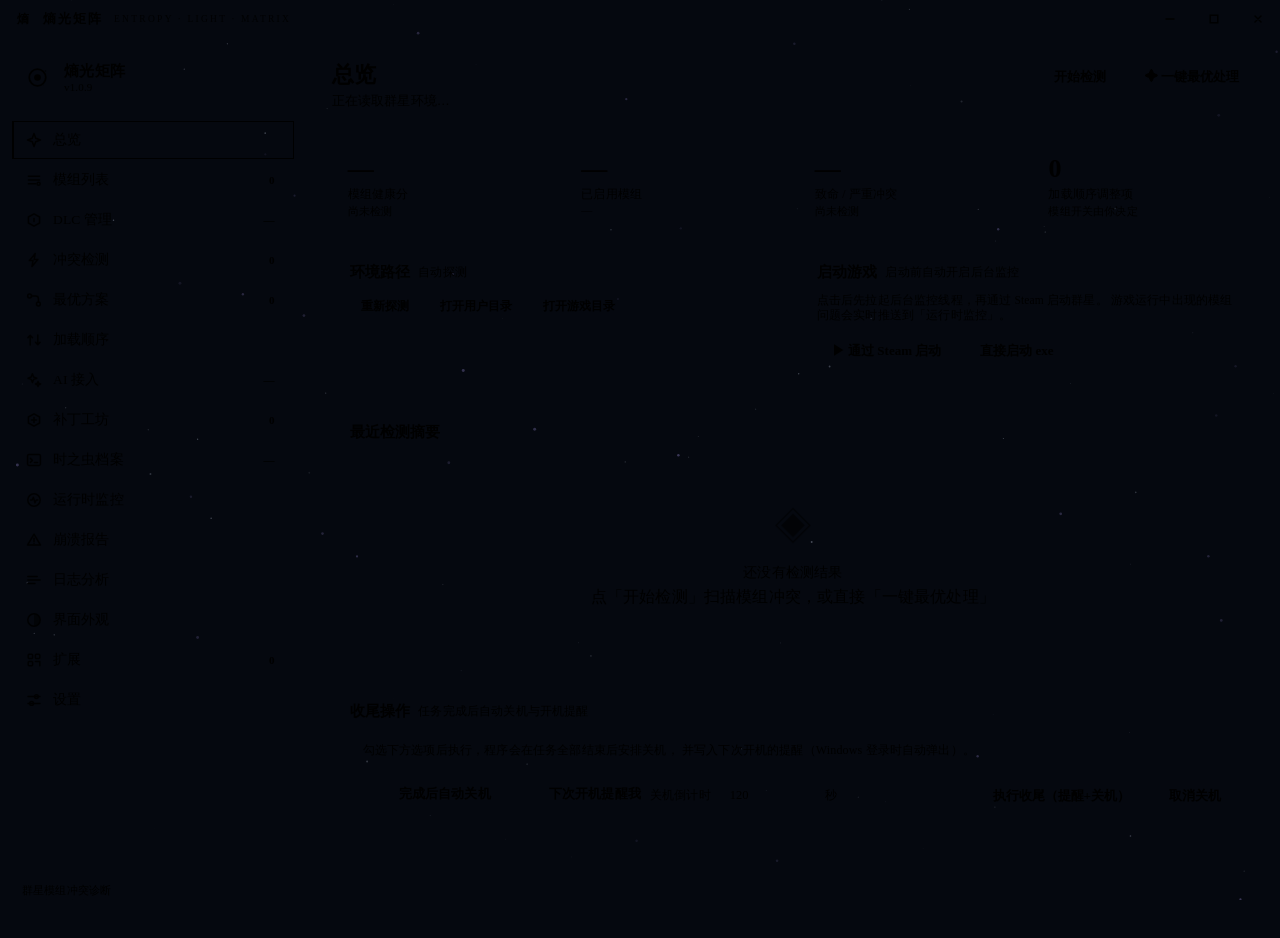
==== smd/web/index.html @ 545e4019 "chore: 加前端静态检查器（tools/web_lint.py）+ 修掉两个重复 id ## 检查器保留三项，都是能给出确定结论的  ① 前端 api('x') 调的方法，webui.py 里必须" ====
<!DOCTYPE html>
<html lang="zh-CN">
<head>
<meta charset="utf-8">
<meta name="viewport" content="width=device-width,initial-scale=1">
<!-- color-scheme 由主题令牌决定（见 applyTheme）：
     它让浏览器把自己绘制的部件（右键菜单、滚动条、选择框的系统部件）
     也用对应明暗渲染。写死 dark 会让浅色主题变成深色滚动条。 -->
<title data-i18n="g.x0001">熵光矩阵</title>
<link rel="stylesheet" href="theme.css">
<script src="i18n.js"></script>
</head>
<body>
<canvas id="stars"></canvas>
<div id="tex"></div>

<!-- 自绘标题栏：窗口本身是无边框的（见 smd/ui.py），
     原生标题栏是系统配色，在深色主题下就是一条白框。
     这里用 pywebview-drag-region 标记可拖拽区域。 -->
<header class="tbar pywebview-drag-region" id="tbar">
  <span class="tbScan"></span>
  <span class="tbEdge"></span>
  <span class="tbMark">熵</span>
  <span class="tbName" data-i18n="app.name">熵光矩阵</span>
  <span class="tbCode">ENTROPY · LIGHT · MATRIX</span>
  <span class="tbFlex"></span>
  <span class="tbCtl">
    <button class="tbBtn" onclick="env.minimizeWindow()" title="最小化"
      aria-label="最小化"><svg viewBox="0 0 12 12" aria-hidden="true">
      <path d="M2 6h8"/></svg></button>
    <button class="tbBtn" onclick="env.toggleMaximizeWindow()" title="最大化 / 还原"
      aria-label="最大化或还原"><svg viewBox="0 0 12 12" aria-hidden="true">
      <rect x="2.2" y="2.2" width="7.6" height="7.6"/></svg></button>
    <button class="tbBtn close" onclick="env.closeWindow()" title="关闭"
      aria-label="关闭"><svg viewBox="0 0 12 12" aria-hidden="true">
      <path d="M3 3l6 6M9 3l-6 6"/></svg></button>
  </span>
</header>

<div class="app">
  <!-- 侧栏 -->
  <aside class="side">
    <div class="brand">
      <div class="logo" aria-hidden="true">
        <!-- 与程序图标同源的品牌标记：渐变环 + 青色核心 + 星点，
             用 SVG 画而不是贴图，这样能跟着主题令牌换色 -->
        <svg viewBox="0 0 32 32">
          <defs>
            <linearGradient id="lgRing" x1="0" y1="0" x2="1" y2="1">
              <stop offset="0" stop-color="var(--t-acc)"/>
              <stop offset="1" stop-color="var(--t-acc2)"/>
            </linearGradient>
          </defs>
          <circle cx="16" cy="16" r="11.5" fill="none"
            stroke="url(#lgRing)" stroke-width="2.4" opacity=".95"/>
          <circle cx="16" cy="16" r="4.6" fill="var(--t-acc2)"/>
          <circle cx="16" cy="16" r="1.9" fill="var(--t-bg)"/>
          <circle cx="27" cy="7" r="1" fill="var(--t-fg)" opacity=".75"/>
          <circle cx="5.5" cy="21" r=".8" fill="var(--t-fg)" opacity=".55"/>
          <circle cx="24" cy="26.5" r=".7" fill="var(--t-fg)" opacity=".5"/>
        </svg>
      </div>
      <div>
        <div class="t" data-i18n="app.name">熵光矩阵</div>
        <div class="v" id="verText">v1.0.9</div>
      </div>
    </div>
    <nav>
      <div class="nav on" data-p="dash"><span class="ico" data-icon="dash"></span><span data-i18n="nav.dash">总览</span></div>
      <div class="nav" data-p="mods"><span class="ico" data-icon="mods"></span><span data-i18n="nav.mods">模组列表</span><span class="cnt" id="cMods">0</span></div>
      <div class="nav" data-p="dlc"><span class="ico" data-icon="dlc"></span><span data-i18n="nav.dlc">DLC 管理</span><span class="cnt" id="cDlc">—</span></div>
      <div class="nav" data-p="conflict"><span class="ico" data-icon="conflict"></span><span data-i18n="nav.conflict">冲突检测</span><span class="cnt" id="cFnd">0</span></div>
      <div class="nav" data-p="solution"><span class="ico" data-icon="solution"></span><span data-i18n="nav.solution">最优方案</span><span class="cnt" id="cSol">0</span></div>
      <div class="nav" data-p="order"><span class="ico" data-icon="order"></span><span data-i18n="nav.order">加载顺序</span></div>
      <div class="nav" data-p="ai"><span class="ico" data-icon="ai"></span><span data-i18n="nav.ai">AI 接入</span><span class="cnt" id="cAi">—</span></div>
      <div class="nav" data-p="patch"><span class="ico" data-icon="patch"></span><span data-i18n="nav.patch">补丁工坊</span><span class="cnt" id="cPatch">0</span></div>
      <div class="nav" data-p="console"><span class="ico" data-icon="console"></span><span data-i18n="nav.console">时之虫档案</span><span class="cnt" id="cConsole">—</span></div>
      <div class="nav" data-p="monitor"><span class="ico" data-icon="monitor"></span><span data-i18n="nav.monitor">运行时监控</span></div>
      <div class="nav" data-p="crash"><span class="ico" data-icon="crash"></span><span data-i18n="nav.crash">崩溃报告</span></div>
      <div class="nav" data-p="logs"><span class="ico" data-icon="logs"></span><span data-i18n="nav.logs">日志分析</span></div>
      <div class="nav" data-p="appearance"><span class="ico" data-icon="appearance"></span><span data-i18n="nav.appearance">界面外观</span></div>
      <div class="nav" data-p="ext"><span class="ico" data-icon="ext"></span><span data-i18n="nav.ext">扩展</span><span class="cnt" id="cExt">—</span></div>
      <div class="nav" data-p="settings"><span class="ico" data-icon="settings"></span><span data-i18n="nav.settings">设置</span></div>
    </nav>
    <div style="font-size:10.5px;color:var(--dim2);padding:8px 10px;line-height:1.5"><span data-i18n="app.tagline">群星模组冲突诊断</span><br>与智能排序启动器
    </div>
  </aside>

  <!-- 主区 -->
  <main class="main" id="main">

    <!-- ============ 总览 ============ -->
    <section class="page on" id="p-dash">
      <div class="hd">
        <div><h1><span data-i18n="nav.dash">总览</span></h1><p id="dashSub">正在读取群星环境…</p></div>
        <div class="sp"></div>
        <div class="row">
          <button class="btn" onclick="env.scan()" data-i18n="dash.x0002">开始检测</button>
          <button class="btn pri" onclick="env.oneClick()" data-i18n="dash.x0003">✦ 一键最优处理</button>
        </div>
      </div>

      <div id="pathWarn"></div>

      <div class="grid g4" style="margin-bottom:14px">
        <div class="stat" id="sHealth"><div class="v" id="vHealth">—</div>
          <div class="k" data-i18n="dash.x0004">模组健康分</div><div class="d" id="dHealth">尚未检测</div></div>
        <div class="stat blue"><div class="v" id="vMods">—</div>
          <div class="k" data-i18n="dash.x0006">已启用模组</div><div class="d" id="dMods">—</div></div>
        <div class="stat bad"><div class="v" id="vCrit">—</div>
          <div class="k" data-i18n="dash.x0007">致命 / 严重冲突</div><div class="d" id="dCrit">尚未检测</div></div>
        <div class="stat ok"><div class="v" id="vFix">0</div>
          <div class="k" data-i18n="dash.x0008">加载顺序调整项</div>
          <div class="d" data-i18n="dash.x0009">模组开关由你决定</div></div>
      </div>

      <div class="grid g2">
        <div class="card">
          <h3><span data-i18n="dash.x0010">环境路径</span> <span class="sub" data-i18n="dash.x0011">自动探测</span></h3>
          <div id="pathList"></div>
          <div class="row" style="margin-top:11px">
            <button class="btn sm" onclick="env.autodetect()" data-i18n="dash.x0012">重新探测</button>
            <button class="btn sm" onclick="env.openPath(S.paths.user_dir)" data-i18n="dash.x0013">打开用户目录</button>
            <button class="btn sm" onclick="env.openPath(S.paths.game_dir)" data-i18n="dash.x0014">打开游戏目录</button>
          </div>
        </div>

        <div class="card">
          <h3><span data-i18n="dash.x0015">启动游戏</span> <span class="sub" data-i18n="dash.x0016">启动前自动开启后台监控</span></h3>
          <p class="sm mut" style="margin-bottom:11px" data-i18n="dash.x0017">
            点击后先拉起后台监控线程，再通过 Steam 启动群星。
            游戏运行中出现的模组问题会实时推送到「运行时监控」。
          </p>
          <div class="row">
            <button class="btn pri" onclick="env.launch(true)" data-i18n="dash.x0018">▶ 通过 Steam 启动</button>
            <button class="btn" onclick="env.launch(false)" data-i18n="dash.x0019">直接启动 exe</button>
          </div>
          <div id="launchMsg" class="sm mut" style="margin-top:9px"></div>
        </div>
      </div>

      <div class="card">
        <h3 data-i18n="dash.x0020">最近检测摘要</h3>
        <div id="dashSummary"><div class="empty"><div class="i">◈</div>
          <div class="t" data-i18n="dash.x0021">还没有检测结果</div>
          <div data-i18n="dash.x0022">点「开始检测」扫描模组冲突，或直接「一键最优处理」</div></div></div>
      </div>

      <div class="card">
        <h3><span data-i18n="dash.x0023">收尾操作</span> <span class="sub" data-i18n="dash.x0024">任务完成后自动关机与开机提醒</span></h3>
        <div class="hint" id="finishHint" data-i18n="dash.x0025">
          勾选下方选项后执行，程序会在任务全部结束后安排关机，
          并写入下次开机的提醒（Windows 登录时自动弹出）。
        </div>
        <div class="row">
          <label class="opt" style="border:none;padding:0;gap:9px">
            <span class="sw"><input type="checkbox" id="finShut"
              onchange="env.saveSetting('shutdown_enabled',this.checked)"><i></i></span>
            <span class="lb" style="flex:0 0 auto"><b data-i18n="dash.x0026">完成后自动关机</b></span>
          </label>
          <label class="opt" style="border:none;padding:0;gap:9px">
            <span class="sw"><input type="checkbox" id="finRem"
              onchange="env.saveSetting('boot_reminder_enabled',this.checked)"><i></i></span>
            <span class="lb" style="flex:0 0 auto"><b data-i18n="dash.x0027">下次开机提醒我</b></span>
          </label>
          <span class="sm mut" data-i18n="dash.x0028">关机倒计时</span>
          <input type="number" id="finDelay" min="30" max="3600" value="120"
            onchange="env.saveSetting('shutdown_delay_seconds',+this.value)"> 
          <span class="sm mut">秒</span>
          <div class="sp" style="flex:1"></div>
          <button class="btn ok" onclick="env.finish()" data-i18n="dash.x0029">执行收尾（提醒+关机）</button>
          <button class="btn danger" onclick="env.cancelShutdown()" data-i18n="dash.x0030">取消关机</button>
        </div>
      </div>
    </section>

    <!-- ============ 模组列表 ============ -->
    <section class="page" id="p-mods">
      <div class="hd">
        <div><h1><span data-i18n="mods.title">模组列表</span></h1><p id="modsSub">—</p></div>
        <div class="sp"></div>
        <div class="row">
          <select id="playsetSel" onchange="env.switchPlayset(this.value)"
            style="max-width:220px" title="要分析的播放集"></select>
          <button class="btn sm" onclick="renamePlayset()">
            <span data-i18n="mods.renamePlayset">重命名</span></button>
          <input type="text" id="modSearch" placeholder="搜索模组名 / 标签…"
            style="width:210px" oninput="renderMods()">
          <select id="modFilter" onchange="renderMods()">
            <option value="all" data-i18n="mods.filter.all">全部</option>
            <option value="enabled" data-i18n="mods.filter.enabled">已启用</option>
            <option value="disabled" data-i18n="mods.filter.disabled">未启用</option>
            <option value="problem" data-i18n="mods.filter.problem">有问题</option>
            <option value="translation" data-i18n="mods.filter.translation">汉化</option>
            <option value="heavy" data-i18n="mods.filter.heavy">大型模组</option>
            <option value="checksum_risk" data-i18n="checksum.risk">可能影响校验</option>
            <option value="checksum_clear" data-i18n="checksum.clear">未命中校验规则</option>
            <option value="checksum_unknown" data-i18n="checksum.unknown">尚不能判断</option>
          </select>
          <button class="btn sm" onclick="env.loadMods()"><span data-i18n="mods.refresh">刷新清单</span></button>
        </div>
      </div>

      <!-- 播放集说明：放在标题下面、列表上面。
           它解释"当前在分析哪一套"，属于上下文，不该抢在标题前面。 -->
      <div id="playsetBar" class="hint" style="margin:10px 0 0"></div>

      <!-- 未写入改动的操作条 -->
      <div id="switchBar"></div>

      <div class="card">
        <h3 data-i18n="checksum.title">联机校验排查</h3>
        <p class="mut" data-i18n="checksum.intro">按本机游戏的校验规则检查实际文件，定位藏在美化、音乐或汉化 MOD 中的游戏逻辑改动。</p>
        <div class="row">
          <button id="checksumScan" class="btn sm pri" onclick="env.scanChecksum()" data-i18n="checksum.scan">排查校验影响</button>
          <button id="checksumStage" class="btn sm" disabled onclick="env.stageChecksum()" data-i18n="checksum.stage">暂存关闭已启用的嫌疑 MOD</button>
        </div>
        <div id="checksumSummary" class="sm mut" style="margin-top:10px" data-i18n="checksum.idle">尚未排查。只读取文件；排查本身不会更改模组开关。</div>
        <div class="hint" style="margin-top:10px" data-i18n="checksum.limit">这是文件范围排查，不计算游戏最终校验码。“未命中”不保证能联机；双方还需核对游戏版本、MOD 版本与加载顺序。工坊更新后请重新排查。</div>
      </div>

      <div class="card">
        <h3><span data-i18n="mods.bulk">批量操作</span><span class="sub"><span data-i18n="mods.bulk.sub">先暂存，确认后再写入</span></span></h3>
        <div class="row">
          <button class="btn sm" onclick="env.switchBulk('enable_all')"><span data-i18n="mods.enableAll">全部启用</span></button>
          <button class="btn sm" onclick="env.switchBulk('disable_all')"><span data-i18n="mods.disableAll">全部关闭</span></button>
          <button class="btn sm" onclick="env.switchBulk('invert')"><span data-i18n="mods.invert">反选</span></button>
          <button class="btn sm" onclick="env.switchFiltered(true)"><span data-i18n="mods.enableFiltered">只启用筛选结果</span></button>
          <button class="btn sm" onclick="env.switchFiltered(false)"><span data-i18n="mods.disableFiltered">只关闭筛选结果</span></button>
          <button class="btn sm" onclick="env.showUnusable()"><span data-i18n="mods.showUnusable">只看不可用的</span></button>
          <span class="sp" style="flex:1"></span>
          <button class="btn sm" onclick="env.switchBulk('reset')"><span data-i18n="mods.discardAll">放弃全部改动</span></button>
        </div>
        <div class="hint" style="margin-top:10px">
          <b data-i18n="mods.x0001">这里的开关只改「加载哪些模组」，不改加载顺序。</b>
          顺序请到「加载顺序」页调。写入前会自动备份 <code>dlc_load.json</code>。
        </div>
      </div>

      <div class="tw"><table>
        <thead><tr>
          <th style="width:44px"><span data-i18n="common.order">序</span></th>
          <th style="width:62px"><span data-i18n="mods.col.load">加载</span></th>
          <th><span data-i18n="mods.col.name">模组名称</span></th><th style="width:110px"><span data-i18n="mods.col.version">支持版本</span></th>
          <th style="width:74px"><span data-i18n="mods.col.size">体量</span></th><th style="width:84px"><span data-i18n="mods.col.files">文件</span></th>
          <th><span data-i18n="mods.col.content">内容</span></th><th style="width:60px"><span data-i18n="mods.col.status">状态</span></th>
        </tr></thead>
        <tbody id="modsBody"></tbody>
      </table></div>
    </section>

    <!-- ============ DLC 管理 ============ -->
    <section class="page" id="p-dlc">
      <div class="hd">
        <div><h1><span data-i18n="dlc.title">DLC 管理</span></h1>
          <p><span data-i18n="dlc.subtitle">控制游戏加载哪些 DLC。改动先暂存，确认后再写入</span></p></div>
        <div class="sp"></div>
        <div class="row">
          <button class="btn" onclick="env.loadDlc()"><span data-i18n="common.refresh">刷新</span></button>
          <button class="btn" onclick="env.openDlcFolder()"><span data-i18n="dlc.openFolder">打开 DLC 目录</span></button>
        </div>
      </div>
      <div id="dlcSummary"></div>
      <div id="dlcBar"></div>
      <div class="card">
        <h3><span data-i18n="mods.bulk">批量操作</span></h3>
        <div class="row">
          <button class="btn sm" onclick="env.dlcBulk('enable_all')"><span data-i18n="mods.enableAll">全部启用</span></button>
          <button class="btn sm" onclick="env.dlcBulk('disable_all')"><span data-i18n="mods.disableAll">全部关闭</span></button>
          <span class="sp" style="flex:1"></span>
          <button class="btn sm" onclick="env.dlcBulk('reset')"><span data-i18n="mods.discardAll">放弃全部改动</span></button>
        </div>
      </div>
      <div id="dlcList"></div>
    </section>

    <!-- ============ 冲突检测 ============ -->
    <section class="page" id="p-conflict">
      <div class="hd">
        <div><h1><span data-i18n="nav.conflict">冲突检测</span></h1><p id="confSub"><span data-i18n="conflict.subtitle">扫描模组之间的文件覆盖、脚本重定义、依赖与版本问题</span></p></div>
        <div class="sp"></div>
        <div class="row">
          <button class="btn pri" onclick="env.scan()" data-i18n="conflict.x0001">重新检测</button>
          <button class="btn" onclick="env.exportJson('report')" data-i18n="conflict.x0002">导出 JSON</button>
        </div>
      </div>
      <div id="confSummary"></div>
      <div class="card" id="confFilters" style="display:none">
        <h3 data-i18n="conflict.x0003">筛选</h3>
        <div style="margin-bottom:9px">
          <span class="sm mut" style="margin-right:8px" data-i18n="conflict.x0004">严重度</span>
          <span class="chips" id="sevChips"></span>
        </div>
        <div>
          <span class="sm mut" style="margin-right:8px" data-i18n="conflict.x0005">类型　　</span>
          <span class="chips" id="kindChips"></span>
        </div>
      </div>
      <div id="findings"></div>
    </section>

    <!-- ============ 最优方案 ============ -->
    <section class="page" id="p-solution">
      <div class="hd">
        <div><h1><span data-i18n="nav.solution">最优方案</span></h1><p><span data-i18n="solution.subtitle">分层排序 + 拓扑求解 + 兼容补丁生成</span></p></div>
        <div class="sp"></div>
        <div class="row">
          <button class="btn" onclick="env.solve()" data-i18n="solution.x0001">重新计算</button>
          <button class="btn pri" onclick="env.apply()" data-i18n="solution.x0002">✚ 应用方案</button>
        </div>
      </div>

      <!-- 影响成就的模组：放在「重新计算 / 应用方案」两个按钮下面。
           和排序方案是两件事，所以单独一张卡，不混在方案里。 -->
      <div class="card">
        <h3><span data-i18n="ach.title">影响成就的模组</span>
          <span class="sub" data-i18n="ach.subtitle">改了游戏逻辑就会让存档标记「已修改」，成就随之失效</span>
        </h3>
        <div class="hint"><span data-i18n="ach.intro">按游戏自带的 checksum_manifest.txt 检查实际文件，
          对照 common / events / map 下被校验的目录。 <b>纯汉化不影响成就</b>（localisation 不在校验范围内）。</span></div>
        <div class="row" style="margin-top:10px">
          <button class="btn" id="achScan" onclick="env.scanAch()"
            data-i18n="ach.scan">扫描成就影响</button>
          <button class="btn" id="achAllBtn" disabled
            onclick="stageAchAll()" data-i18n="ach.disableAll">
            一键关闭全部启用中的</button>
        </div>
        <div id="achSummary" class="sm mut" style="margin-top:10px">尚未扫描。只读文件，扫描本身不改任何开关。</div>
        <div id="achList" style="margin-top:10px"></div>
      </div>

      <div id="solBody"><div class="empty"><div class="i">✦</div>
        <div class="t" data-i18n="solution.x0003">还没有方案</div>
        <div data-i18n="solution.x0004">先在「冲突检测」跑一次检测，或直接点「一键最优处理」</div></div></div>
    </section>

    <!-- ============ 加载顺序 ============ -->
    <section class="page" id="p-order">
      <div class="hd">
        <div><h1><span data-i18n="nav.order">加载顺序</span></h1>
          <p><span data-i18n="order.x0001">一键按最优解排序，也可以自己微调；</span><b data-i18n="order.x0002">数字越大越晚加载</b>，
             后加载者覆盖先加载者的同名文件</p></div>
        <div class="sp"></div>
        <div class="row">
          <button class="btn" onclick="env.solve()" data-i18n="order.x0004">✦ 一键最优排序</button>
          <button class="btn" onclick="aiAnalyzeOrder()" data-i18n="order.x0005">✦ AI 排序建议</button>
          <button class="btn" onclick="env.resetOrder()" data-i18n="order.x0006">恢复自动结果</button>
          <button class="btn pri" onclick="env.applyOrder()" data-i18n="order.x0007">写回群星</button>
        </div>
      </div>
      <div id="orderBar"></div>
      <div class="card">
        <h3><span data-i18n="order.x0008">顺序表</span> <span class="sub" id="orderSub"></span>
          <div style="flex:1"></div>
          <input type="text" id="orderSearch" placeholder="搜索模组…"
            style="width:190px" oninput="renderOrder()">
        </h3>
        <div class="tw" style="max-height:min(62vh,640px)"><table>
          <thead><tr>
            <th style="width:52px"><span data-i18n="common.order">序</span></th><th style="width:60px"><span data-i18n="common.auto">自动</span></th>
            <th><span data-i18n="mods.col.name">模组</span></th><th style="width:120px"><span data-i18n="order.col.tier">分层/标记</span></th>
            <th style="width:180px"><span data-i18n="order.col.adjust">调整</span></th>
          </tr></thead>
          <tbody id="orderBody"></tbody>
        </table></div>
      </div>
    </section>

    <!-- ============ 补丁工坊 ============ -->
    <section class="page" id="p-patch">
      <div class="hd">
        <div><h1><span data-i18n="patch.title">补丁工坊</span></h1>
          <p data-i18n="patch.x0001">让 AI 为冲突生成兼容补丁，或自己动手写一个。所有补丁在保存前
             都会经过语法与引用校验</p></div>
        <div class="sp"></div>
        <div class="row">
          <button class="btn" onclick="env.loadCandidates()" data-i18n="patch.x0002">刷新冲突列表</button>
          <button class="btn" onclick="env.loadPatches()" data-i18n="patch.x0003">刷新补丁列表</button>
        </div>
      </div>

      <div class="card">
        <h3><span data-i18n="patch.mode">模式</span></h3>
        <div class="chips">
          <span class="chip on" id="pmAi" onclick="patchMode('ai')"><span data-i18n="patch.mode.ai">✦ AI 生成补丁</span></span>
          <span class="chip" id="pmAuto" onclick="patchMode('auto')"><span data-i18n="patch.mode.auto">⚙ 本地自动补丁</span></span>
          <span class="chip" id="pmManual" onclick="patchMode('manual')"><span data-i18n="patch.mode.manual">✎ 我自己写</span></span>
          <span class="chip" id="pmBatch" onclick="patchMode('batch')"><span data-i18n="patch.mode.batch">⚡ 批量生成补丁</span></span>
          <span class="chip" id="pmTrans" onclick="patchMode('trans')"><span data-i18n="patch.mode.trans">🌐 一键翻译</span></span>
          <span class="chip" id="pmList" onclick="patchMode('list')"><span data-i18n="patch.mode.list">▤ 已安装的补丁</span></span>
        </div>
      </div>

      <!-- 本地自动补丁（不联网） -->
      <div id="patchAuto" style="display:none">
        <div class="hint ok">
          <b data-i18n="patch.x0004">这一模式完全在本地运行，不联网、不调用任何 AI。</b>
          它用内置规则分析冲突检测的结果，做机械、可解释的修复。
          看不懂的情况一律不生成补丁——错误的模组补丁比没有补丁更糟。
        </div>
        <div class="card">
          <h3><span data-i18n="patch.x0006">可生成的补丁</span> <span class="sub" id="autoScopeSub">—</span>
            <div style="flex:1"></div>
            <button class="btn" onclick="env.loadAutoScope()"><span data-i18n="common.refresh">刷新</span></button>
            <button class="btn pri" onclick="env.generateAuto()"><span data-i18n="patch.auto.generate">生成草稿</span></button>
          </h3>
          <div id="autoScope"><div class="sm mut" data-i18n="patch.x0007">正在统计…</div></div>
        </div>
        <div id="autoResult"></div>
      </div>

      <!-- 批量生成补丁 -->
      <div id="patchBatch" style="display:none">
        <div id="aiIssueBoxPatch"></div>
        <div class="card">
          <h3 data-i18n="patch.x0008">生成方式</h3>
          <div class="chips">
            <span class="chip on" id="bpLocal" onclick="batchEngine('local')" data-i18n="patch.x0009">
              ⚙ 本地规则（不联网 · 免费 · 快）</span>
            <span class="chip" id="bpAi" onclick="batchEngine('ai')" data-i18n="patch.x0010">
              ✦ AI 生成（联网 · 按 token 计费 · 能处理更复杂的冲突）</span>
          </div>
          <div id="bpEngineNote" class="hint"></div>
          <div class="grid g3" style="margin-top:10px">
            <label class="fld"><span data-i18n="patch.x0011">AI 目标（仅 AI 模式）</span>
              <select id="bpGoal">
                <option value="merge" data-i18n="patch.x0012">尽量让双方功能都保留</option>
                <option value="prefer" data-i18n="patch.x0013">保留其中一个</option>
                <option value="fix" data-i18n="patch.x0014">只修错，不改设计意图</option>
              </select></label>
            <label class="fld"><span data-i18n="patch.x0015">补充说明（可选）</span>
              <input type="text" id="bpHint" placeholder="例如：优先保留汉化"></label>
            <div class="fld"><span>&nbsp;</span>
              <button class="btn pri" onclick="env.runBatch()" data-i18n="patch.x0016">
                开始批量生成</button></div>
          <div id="batchTokens"></div>
          </div>
          <div class="hint" style="margin-top:10px">
            <b data-i18n="patch.x0017">生成只是草稿，还要保存成模组才会生效。</b>
            生成完可以在这里<b data-i18n="patch.x0019">一次性全部保存</b>，不用逐个点。
          </div>
          <div class="row" style="margin-top:9px">
            <button class="btn pri" onclick="env.batchSave()" data-i18n="patch.x0021">
              全部保存为补丁模组</button>
            <span class="sm mut" id="bsHint"></span>
          </div>
        </div>

        <div class="card">
          <h3><span data-i18n="patch.x0022">选择处理目标</span> <span class="sub" id="batchSub">—</span>
            <div style="flex:1"></div>
            <button class="btn sm" onclick="batchPick('all')" data-i18n="patch.x0023">全选</button>
            <button class="btn sm" onclick="batchPick('none')" data-i18n="patch.x0024">全不选</button>
            <button class="btn sm" onclick="batchPick('local')" data-i18n="patch.x0025">
              只选本地能处理的</button>
            <button class="btn sm" onclick="batchPick('ai')" data-i18n="patch.x0026">
              只选需要 AI 的</button>
            <button class="btn sm" onclick="env.loadBatchPlan()" data-i18n="patch.x0027">刷新</button>
          </h3>
          <div id="batchInfo"></div>
          <div id="batchJustDone"></div>
          <div style="max-height:min(46vh,480px);overflow:auto" id="batchList">
            <div class="sm mut" data-i18n="patch.x0028">正在读取冲突列表…</div>
          </div>
        </div>
        <div id="batchResult"></div>
      </div>

      <!-- 一键翻译 -->
      <div id="patchTrans" style="display:none">
        <div class="hint warn">
          <b data-i18n="patch.x0029">翻译会把模组的本地化文本发送给 AI 服务商。</b>
          需要先在「AI 接入」页开启「允许发送模组内容」并填好 API Key。
          译文会写成一个独立的汉化补丁模组，不动原模组目录——
          这样 Steam 更新模组时不会把你的译文冲掉。
        </div>
        <div class="card">
          <h3 data-i18n="patch.x0031">翻译设置</h3>
          <div class="grid g3">
            <label class="fld"><span><span data-i18n="patch.tr.target">目标语言</span></span>
              <select id="trLang" onchange="env.loadTranslatePlan()"></select></label>
            <label class="fld"><span><span data-i18n="patch.tr.limit">试翻条数（0 = 全部）</span></span>
              <input type="number" id="trLimit" value="0" min="0" step="50"
                onchange="env.loadTranslatePlan()"></label>
            <div class="fld"><span>&nbsp;</span>
              <button class="btn pri" onclick="env.startTranslate()">
                <span data-i18n="patch.tr.start">开始翻译</span></button></div>
          </div>
          <div id="trPlan" style="margin-top:12px"></div>
        </div>

        <!-- 自己翻：把待翻译条目列出来，用户直接填 -->
        <div class="card">
          <h3><span data-i18n="patch.x0032">自己翻译</span> <span class="sub" data-i18n="patch.x0033">不想用 AI、或想手工校订时用</span>
            <div style="flex:1"></div>
            <button class="btn sm" onclick="env.loadTranslationSheet()" data-i18n="patch.x0034">
              载入待翻译条目</button>
            <button class="btn pri sm" onclick="env.saveManualTranslation()" data-i18n="patch.x0035">
              保存我填的译文</button>
          </h3>
          <div class="hint"><span data-i18n="patch.x0036">只列出</span><b data-i18n="patch.x0037">目标语言还没有译文</b>的条目，不会让你重复劳动。
            留空的行不会写入。译文同样存进独立的翻译补丁模组。
          </div>
          <label class="fld" style="margin-top:10px">
            <span data-i18n="patch.x0039">显示条数</span>
            <input type="number" id="msLimit" value="100" min="10" step="50"
              style="width:120px"></label>
          <div id="msSheet" style="margin-top:10px"></div>
        </div>
        <div id="trResult"></div>
      </div>

      <!-- AI 生成 -->
      <div id="patchAi">
        <div class="hint warn" id="aiGate"></div>
        <div class="grid g2">
          <div class="card" style="max-height:min(64vh,660px);overflow:auto">
            <h3><span data-i18n="patch.x0040">可修复的冲突</span> <span class="sub" id="candSub"></span></h3>
            <div id="candList"><div class="sm mut" data-i18n="patch.x0041">请先运行一次冲突检测</div></div>
          </div>
          <div class="card">
            <h3><span data-i18n="patch.x0042">生成</span> <span class="sub" id="genSub"></span></h3>
            <div id="genBody">
              <div class="sm mut" data-i18n="patch.x0043">从左边选一个冲突开始。</div>
            </div>
          </div>
        </div>
      </div>

      <!-- 手动 -->
      <div id="patchManual" style="display:none">
        <div class="grid g2">
          <div class="card">
            <h3 data-i18n="patch.x0044">编辑器</h3>
            <div class="row" style="margin-bottom:9px">
              <select id="tplSel" onchange="applyTemplate()" style="flex:1">
                <option value="" data-i18n="patch.x0045">— 从模板开始 —</option>
              </select>
            </div>
            <div class="kv"><span class="k" data-i18n="patch.x0046">补丁名称</span>
              <input type="text" id="mTitle" placeholder="例如：修复 NSC3 与巨构的部件冲突"></div>
            <div class="kv"><span class="k" data-i18n="patch.x0047">落地路径</span>
              <input type="text" id="mRel"
                placeholder="common/scripted_triggers/zzz_smd_patch.txt"></div>
            <div class="kv"><span class="k" data-i18n="patch.x0048">说明</span>
              <input type="text" id="mDesc" placeholder="可选：这个补丁做了什么"></div>
            <textarea id="mText" spellcheck="false"
              style="width:100%;height:300px;margin-top:10px;background:#070a11;
              border:1px solid var(--line2);border-radius:8px;color:#cfd9ee;
              font-family:ui-monospace,Consolas,monospace;font-size:12.5px;
              line-height:1.65;padding:12px;resize:vertical;outline:none"
              placeholder="# 在这里写 Clausewitz 脚本&#10;my_trigger = {&#10;    always = yes&#10;}"></textarea>
            <div class="row" style="margin-top:10px">
              <button class="btn" onclick="env.validateManual()" data-i18n="patch.x0049">校验</button>
              <button class="btn pri" onclick="env.saveManual()" data-i18n="patch.x0050">保存为模组</button>
              <span class="sp" style="flex:1"></span>
              <span class="sm mut" id="mStat"></span>
            </div>
          </div>
          <div class="card">
            <h3 data-i18n="patch.x0051">校验结果 / 对照原文</h3>
            <div id="mResult"><div class="sm mut" data-i18n="patch.x0052">
              点「校验」检查语法与引用；或从下方载入某个模组的原文对照。
            </div></div>
            <div style="margin-top:12px">
              <div class="row">
                <select id="srcMod" style="flex:1"></select>
                <button class="btn sm" onclick="env.loadModFile()" data-i18n="patch.x0053">载入原文</button>
              </div>
              <div id="srcBody"></div>
            </div>
          </div>
        </div>
      </div>

      <!-- 列表 -->
      <div id="patchList" style="display:none">
        <div class="card">
          <h3><span data-i18n="patch.x0054">已安装的补丁模组</span> <span class="sub" data-i18n="patch.x0055">zzz_SMD_ 前缀</span></h3>
          <div class="tw" style="max-height:min(60vh,600px)"><table>
            <thead><tr><th><span data-i18n="common.name">名称</span></th><th style="width:80px"><span data-i18n="common.source">来源</span></th>
              <th style="width:70px"><span data-i18n="mods.col.files">文件</span></th><th style="width:88px"><span data-i18n="common.size">大小</span></th>
              <th style="width:140px" data-i18n="patch.x0056">创建时间</th><th style="width:64px"><span data-i18n="mods.col.status">状态</span></th>
              <th style="width:190px" data-i18n="patch.x0057">操作</th></tr></thead>
            <tbody id="patchBody"></tbody>
          </table></div>
        </div>
      </div>
    </section>

    <!-- ============ AI 接入 ============ -->
    <section class="page" id="p-ai">
      <div class="hd">
        <div><h1><span data-i18n="nav.ai">AI 接入</span></h1>
          <p data-i18n="ai.x0001">接入大模型来生成模组兼容补丁。支持云端 API 与本地模型</p></div>
        <div class="sp"></div>
        <div class="row">
          <button class="btn" onclick="env.aiLoadModels()" data-i18n="ai.x0002">拉取模型列表</button>
          <button class="btn pri" onclick="env.aiTest()" data-i18n="ai.x0003">测试连接</button>
        </div>
      </div>

      <div class="card" style="border-color:color-mix(in srgb,var(--t-acc) 45%,var(--t-line2))">
        <h3><span data-i18n="ai.x0004">✦ AI 接管</span> <span class="sub" data-i18n="ai.x0005">一键把整套模组环境治好</span></h3>
        <div class="hint"><span data-i18n="ai.x0006">深度解析</span><b data-i18n="ai.x0007">全部模组 + 原版数据 + DLC</b>，把可能引发报错与崩溃的问题
          一次挖出来，然后由 AI 给出一份处置方案。<b data-i18n="ai.x0009">先出方案，你确认后才写盘。</b>
          <div class="sm mut" style="margin-top:5px" data-i18n="ai.x0010">
            整个过程大约一两分钟（索引几万个文件 + 一次 AI 请求）。
            处理过程会全程显示进度，随时可以按「停止」。</div>
        </div>

        <div style="margin-top:12px">
          <div class="opt">
            <span class="lb"><b data-i18n="ai.x0011">允许调整模组加载顺序</b>
              <span data-i18n="ai.x0012">排序是解决冲突最安全的手段——不改动任何模组，只改先后。
                强烈建议开启。</span></span>
            <span class="sw"><input type="checkbox" id="tkReorder" checked><i></i></span>
          </div>
          <div class="opt">
            <span class="lb"><b data-i18n="ai.x0013">允许关闭模组</b>
              <span><b data-i18n="ai.x0014">默认关闭。</b>开启后 AI 才会把「该关哪个」列进方案；
                而且必须<b data-i18n="ai.x0016">本地求解器与 AI 同时判定该关</b>才会列出来，
                并且仍然要你点「执行接管」才生效。
                软件只改启用状态，<b data-i18n="ai.x0018">不会删除你的模组文件</b>。</span></span>
            <span class="sw"><input type="checkbox" id="tkDisable"><i></i></span>
          </div>
          <div class="opt">
            <span class="lb"><b data-i18n="ai.x0019">出方案后自动执行</b>
              <span><span data-i18n="ai.x0020">不勾选时只出方案，你审阅无误再点「执行接管」。
                第一次用建议</span><b data-i18n="ai.x0021">不勾</b>，先看看 AI 打算做什么。</span></span>
            <span class="sw"><input type="checkbox" id="tkAuto"><i></i></span>
          </div>
        </div>

        <div class="row" style="margin-top:12px">
          <button class="btn pri" onclick="startTakeover()" data-i18n="ai.x0023">✦ 开始 AI 接管</button>
          <button class="btn" onclick="loadTakeoverPlan()" data-i18n="ai.x0024">查看当前方案</button>
        </div>
        <div id="tkPlan"></div>
      </div>

      <div class="card" style="border-color:#7d451a">
        <h3><span data-i18n="ai.x0025">隐私设置</span> <span class="sub" data-i18n="ai.x0026">这一条很重要</span></h3>
        <div class="opt">
          <span class="lb"><b data-i18n="ai.x0027">允许把模组内容发送给 AI</b>
            <span data-i18n="ai.x0028">关闭状态下，模组文件内容不会离开你的电脑；
                  同时也无法生成 AI 补丁</span></span>
          <span class="sw"><input type="checkbox" id="aiAllow"
            onchange="env.aiSet('allow_send_mod_content',this.checked)"><i></i></span>
        </div>
        <div class="hint" id="aiPrivHint"></div>
      </div>

      <div class="grid g2">
        <div class="card">
          <h3 data-i18n="ai.x0029">供应商</h3>
          <div class="kv"><span class="k" data-i18n="ai.x0030">服务</span>
            <select id="aiProvider" onchange="env.aiProviderChanged()"
              style="flex:1"></select></div>
          <div id="aiProviderNote" class="sm mut" style="margin-bottom:9px"></div>
          <div class="kv"><span class="k">API Key</span>
            <input type="text" id="aiKey" autocomplete="off" spellcheck="false"
              placeholder="粘贴密钥；留空表示不修改已保存的"></div>
          <div class="kv"><span class="k" data-i18n="ai.x0031">已保存</span>
            <span class="v" id="aiKeyState">—</span></div>
          <div class="kv"><span class="k" data-i18n="ai.x0032">接口地址</span>
            <input type="text" id="aiBase" placeholder="留空用默认"></div>
          <div class="kv"><span class="k" data-i18n="ai.x0033">模型</span>
            <select id="aiModel" style="flex:1"></select>
            <button class="btn sm" onclick="env.aiLoadModels()"
              title="向服务商查询可用模型" data-i18n="ai.x0034">拉取模型</button></div>
          <div class="kv"><span class="k" data-i18n="ai.x0035">手动填写</span>
            <input type="text" id="aiModelManual" autocomplete="off"
              spellcheck="false" placeholder="列表里没有？直接填模型名"
              onchange="env.aiManualModel(this.value)"></div>
          <div class="kv"><span class="k" data-i18n="ai.x0036">接口地址生效值</span>
            <span class="v sm mut" id="aiBaseEcho">—</span></div>
          <div class="row" style="margin-top:10px">
            <button class="btn sm" onclick="env.aiSave()" data-i18n="ai.x0037">保存配置</button>
            <button class="btn pri sm" onclick="env.aiTest()" data-i18n="ai.x0003">测试连接</button>
            <button class="btn sm danger" onclick="env.aiClearKey()" data-i18n="ai.x0038">清除密钥</button>
          </div>
          <div id="aiTestOut" class="sm" style="margin-top:10px"></div>
        </div>

        <div class="card">
          <h3 data-i18n="ai.x0039">参数</h3>
          <div class="opt"><span class="lb"><b data-i18n="ai.x0040">温度</b>
            <span data-i18n="ai.x0041">越低越稳定保守。写代码建议 0.1~0.3</span></span>
            <input type="number" id="aiTemp" min="0" max="2" step="0.1"
              onchange="env.aiSet('temperature',+this.value)"></div>
          <div class="opt"><span class="lb"><b data-i18n="ai.effort">思考深度</b>
            <span data-i18n="ai.effortHint">仅推理模型（GPT-6 Sol/Luna、o 系列）有效。
              这类模型不接受温度参数，改用这个控制思考程度</span></span>
            <select id="aiEffort" onchange="env.aiSet('reasoning_effort',this.value)">
              <option value="" data-i18n="ai.effortAuto">自动（按模型默认）</option>
              <option value="none">none</option>
              <option value="low">low</option>
              <option value="medium">medium</option>
              <option value="high">high</option>
              <option value="xhigh">xhigh</option>
              <option value="max">max</option>
            </select></div>
          <div class="opt"><span class="lb"><b data-i18n="ai.x0042">超时</b>
            <span data-i18n="ai.x0043">长上下文可能很久，建议 120 秒以上</span></span>
            <input type="number" id="aiTimeout" min="10" max="900" step="10"
              onchange="env.aiSet('timeout',+this.value)">
            <span class="sm mut">秒</span></div>
          <div class="opt"><span class="lb"><b data-i18n="ai.x0044">最大输出</b>
            <span data-i18n="ai.x0045">补丁文件可能较长</span></span>
            <input type="number" id="aiMaxTok" min="512" max="64000" step="512"
              onchange="env.aiSet('max_tokens',+this.value)"></div>
          <div class="opt"><span class="lb"><b data-i18n="ai.x0046">流式输出</b>
            <span data-i18n="ai.x0047">边生成边显示，体感更快</span></span>
            <span class="sw"><input type="checkbox" id="aiStream"
              onchange="env.aiSet('stream',this.checked)"><i></i></span></div>
          <div class="opt"><span class="lb"><b data-i18n="ai.x0048">校验 SSL 证书</b>
            <span data-i18n="ai.x0049">仅在使用自建内网网关时才考虑关闭</span></span>
            <span class="sw"><input type="checkbox" id="aiSsl"
              onchange="env.aiSet('verify_ssl',this.checked)"><i></i></span></div>
        </div>
      </div>

      <div class="card">
        <h3 data-i18n="ai.x0050">工作原理与安全边界</h3>
        <ul class="tight">
          <li><b data-i18n="ai.x0051">只发送冲突相关内容。</b>程序只读取冲突涉及的少数文件，
              并按需裁剪到冲突定义附近；不会上传整个模组。</li>
          <li><b data-i18n="ai.x0053">发送前可预览。</b>在「补丁工坊」里点「预览提示词」能看到
              完整的请求内容，确认无误再生成。</li>
          <li><b data-i18n="ai.x0055">输出一定会被校验。</b>生成的补丁会经过 Clausewitz 语法解析、
              引用存在性检查、越权重定义检查。有严重问题的补丁会被标记为
              「不建议使用」，保存时会被拒绝。</li>
          <li><b data-i18n="ai.x0057">补丁保存为独立模组。</b>随时可以在启动器里禁用，
              或用「设置 → 移除自动补丁」一键清除。</li>
          <li><b data-i18n="ai.x0059">本地模型完全离线。</b>选 Ollama 时不会有任何数据离开你的电脑。</li>
        </ul>
      </div>
    </section>

    <!-- ============ 时之虫档案 ============ -->
    <section class="page" id="p-console">
      <div class="hd">
        <div><h1><span data-i18n="nav.console">时之虫档案</span></h1>
          <p id="wikiSub" data-i18n="console.x0001">群星知识库 · 加载中…</p></div>
        <div class="sp"></div>
        <div class="row">
          <button class="btn" onclick="env.loadConsole()" data-i18n="console.x0002">刷新</button>
          <button class="btn" onclick="consoleShowHistory()" data-i18n="console.x0003">查看游戏历史</button>
        </div>
      </div>

      <!-- ① 待送队列放最上面：这是"干活"的地方 -->
      <div class="card" id="conQueueCard">
        <h3><span data-i18n="console.x0004">待送进游戏的命令</span> <span class="sub" id="conQueueSub">还没有命令</span>
          <div style="flex:1"></div>
          <button class="btn sm" onclick="consoleCopy()" data-i18n="console.x0006">复制全部</button>
          <button class="btn sm" onclick="consoleClearQueue()" data-i18n="console.x0007">清空</button>
          <button class="btn pri" onclick="env.pushConsole()" ><span data-i18n="console.x0008">送进游戏（</span><span id="conCount">0</span>）</button>
        </h3>
        <div class="hint"><span data-i18n="console.x0009">进游戏按 <b>~</b> 打开控制台、按</span><b>↑</b> 翻到这些命令、回车执行。
          <span class="mut" data-i18n="console.x0012">每行一条，可以直接编辑或自己加。</span>
        </div>
        <div id="conQueueList" class="qList"></div>
        <div class="row" style="margin-top:8px">
          <input type="text" id="conAdd" placeholder="手动加一条命令，回车添加"
            onkeydown="if(event.key==='Enter')consoleAddManual()"
            style="flex:1" class="mono">
          <button class="btn sm" onclick="consoleAddManual()" data-i18n="console.x0013">添加</button>
        </div>
      </div>

      <!-- ② AI 问答 -->
      <div class="card" style="border-color:color-mix(in srgb,var(--t-acc) 40%,var(--t-line2))">
        <h3><span data-i18n="console.x0014">✦ 问 AI</span> <span class="sub" data-i18n="console.x0015">档案检索 + 模型作答</span>
          <div style="flex:1"></div>
          <button class="btn sm" onclick="wikiAsk()" data-i18n="console.x0016">提问</button>
          <button class="btn sm" onclick="wikiWriteCmd()" data-i18n="console.x0017">让 AI 写命令</button>
        </h3>
        <div class="hint">
          <b data-i18n="console.x0016">提问</b>：先在内置档案里检索相关条目，再把它们连同问题发给 AI ——
          这样回答基于真实数据，不是凭空编。
          <b data-i18n="console.x0017">让 AI 写命令</b>：只输出可直接执行的命令，解析出来后一键加入上面的队列。
          <span class="mut" data-i18n="console.x0020">需要先在「AI 接入」页开启「允许发送模组内容」。</span>
        </div>
        <div class="row" style="margin-top:10px">
          <input type="text" id="wikiAskInput" style="flex:1"
            placeholder="问点什么，或描述你想要的效果…例如：怎么快速解锁全部科技？"
            onkeydown="if(event.key==='Enter')wikiAsk()">
        </div>
        <div id="wikiAnswer"></div>
      </div>

      <!-- ③ 搜索栏 -->
      <div class="card">
        <h3><span data-i18n="console.x0021">检索</span> <span class="sub" id="wikiHit">输入关键词</span>
          <div style="flex:1"></div>
          <button class="btn sm" onclick="wikiExport()" data-i18n="console.x0023">导出档案 JSON</button>
        </h3>
        <div class="row">
          <input type="text" id="wikiQuery" placeholder="搜索知识、命令、代码…（多个词用空格分隔，需全部命中）"
            oninput="wikiDoSearch()" style="flex:1">
          <button class="btn sm" onclick="wikiClear()" data-i18n="console.x0007">清空</button>
        </div>
        <div class="hint sm mut" style="margin-top:8px"><span data-i18n="console.x0024">例：</span><b>energy</b>、<b data-i18n="console.x0025">研究速度</b>、<b data-i18n="console.x0026">巨构 完成</b>、
          <b>trait_pc</b>。命中的行可以直接加进上面的待送队列。
        </div>
      </div>

      <div id="wikiResults"></div>

      <!-- ③ 按分类浏览 -->
      <div class="card" id="wikiBrowseCard">
        <h3 data-i18n="console.x0028">分类浏览</h3>
        <div id="wikiChips" class="chips" style="margin-bottom:10px"></div>
        <div id="wikiSectionHead"></div>
        <div id="wikiRows" style="max-height:min(50vh,540px);overflow:auto">
          <div class="sm mut" data-i18n="console.x0029">选一个分类开始浏览。</div>
        </div>
      </div>
    </section>

    <!-- ============ 运行时监控 ============ -->
    <section class="page" id="p-monitor">
      <div class="hd">
        <div><h1><span data-i18n="nav.monitor">运行时监控</span></h1><p><span data-i18n="monitor.subtitle">游戏运行期间实时盯住模组报错、内存与崩溃</span></p></div>
        <div class="sp"></div>
        <div class="row">
          <button class="btn" id="btnMon" onclick="env.toggleMonitor()">开启监控</button>
          <button class="btn" onclick="env.launch(true)" data-i18n="monitor.x0002">启动游戏</button>
        </div>
      </div>
      <div class="grid g4" style="margin-bottom:14px">
        <div class="stat" id="mState"><div class="v" id="vMon">待机</div>
          <div class="k" data-i18n="monitor.x0004">监控状态</div></div>
        <div class="stat blue"><div class="v" id="vMem">0</div>
          <div class="k" data-i18n="monitor.x0005">峰值内存 (MB)</div></div>
        <div class="stat warn"><div class="v" id="vPE">0</div>
          <div class="k" data-i18n="monitor.x0006">新增错误</div></div>
        <div class="stat bad"><div class="v" id="vPF">0</div>
          <div class="k" data-i18n="monitor.x0007">致命错误</div></div>
      </div>
      <div class="card">
        <h3><span data-i18n="monitor.x0008">高频错误排行</span> <span class="sub" data-i18n="monitor.x0009">实时累计</span></h3>
        <div id="errRank"><div class="sm mut" data-i18n="monitor.x0010">暂无数据</div></div>
      </div>
      <div class="card">
        <h3><span data-i18n="monitor.x0011">实时事件流</span> <span class="sub" data-i18n="monitor.x0012">最新的在最上面</span>
          <div style="flex:1"></div>
          <button class="btn sm" onclick="env.clearEvents()" data-i18n="monitor.x0013">清空</button></h3>
        <div id="events" style="max-height:52vh;overflow:auto">
          <div class="empty"><div class="i">◉</div>
            <div class="t" data-i18n="monitor.x0014">等待事件</div>
            <div data-i18n="monitor.x0015">启动游戏后，模组运行问题会出现在这里</div></div>
        </div>
      </div>
    </section>

    <!-- ============ 崩溃报告 ============ -->
    <section class="page" id="p-crash">
      <div class="hd">
        <div><h1><span data-i18n="nav.crash">崩溃报告</span></h1>
          <p><span data-i18n="crash.subtitle">自动读取崩溃转储与 error.log，翻译成中文并附上成因注释</span></p></div>
        <div class="sp"></div>
        <div class="row">
          <button class="btn" onclick="env.loadCrashes()" data-i18n="crash.x0001">刷新崩溃列表</button>
          <button class="btn" onclick="aiAnalyzeCrash()" data-i18n="crash.x0002">✦ AI 分析最近崩溃</button>
          <button class="btn pri" onclick="env.genReport()" data-i18n="crash.x0003">✎ 生成报告</button>
        </div>
      </div>
      <div class="card">
        <h3><span data-i18n="crash.x0004">崩溃记录</span> <span class="sub" id="crashSub"></span></h3>
        <div class="tw" style="max-height:230px"><table>
          <thead><tr><th style="width:200px" data-i18n="crash.x0005">时间</th><th data-i18n="crash.x0006">目录</th>
            <th style="width:90px" data-i18n="crash.x0007">转储</th><th style="width:210px" data-i18n="crash.x0008">操作</th></tr></thead>
          <tbody id="crashBody"></tbody>
        </table></div>
      </div>
      <div id="aiIssueBox"></div>
      <div class="card" id="repCard" style="display:none">
        <h3><span data-i18n="crash.x0009">报告预览</span> <span class="sub" id="repSub"></span></h3>
        <div id="repView"></div>
      </div>
      <div class="card">
        <h3><span data-i18n="crash.x0010">已生成的报告</span> <span class="sub" data-i18n="crash.x0011">保存在群星目录下的「崩溃报告」文件夹</span></h3>
        <div class="tw" style="max-height:250px"><table>
          <thead><tr><th><span data-i18n="mods.col.files">文件</span></th><th style="width:96px"><span data-i18n="common.size">大小</span></th>
            <th style="width:150px" data-i18n="crash.x0005">时间</th><th style="width:180px" data-i18n="crash.x0008">操作</th></tr></thead>
          <tbody id="repList"></tbody>
        </table></div>
      </div>
    </section>

    <!-- ============ 日志分析 ============ -->
    <section class="page" id="p-logs">
      <div class="hd">
        <div><h1><span data-i18n="nav.logs">日志分析</span></h1>
          <p data-i18n="logs.x0001">把几万行英文报错归类、翻译成中文，并区分「要处理的」与「可忽略的」</p></div>
        <div class="sp"></div>
        <button class="btn" onclick="env.loadLogs()" data-i18n="logs.x0002">刷新日志列表</button>
        <button class="btn" onclick="aiAnalyzeLog('error.log')">
          ✦ AI 分析 error.log</button>
      </div>
      <div class="card">
        <h3 data-i18n="logs.x0003">日志文件</h3>
        <div class="tw" style="max-height:260px"><table>
          <thead><tr><th><span data-i18n="mods.col.files">文件</span></th><th style="width:100px"><span data-i18n="common.size">大小</span></th>
            <th style="width:150px" data-i18n="logs.x0004">修改时间</th><th style="width:110px" data-i18n="logs.x0005">操作</th></tr></thead>
          <tbody id="logBody"></tbody>
        </table></div>
      </div>
      <div id="logView"></div>
    </section>

    <!-- ============ 界面外观 ============ -->
    <section class="page" id="p-appearance">
      <div class="hd">
        <div><h1><span data-i18n="nav.appearance">界面外观</span></h1>
          <p data-i18n="appearance.x0001">选择主题、实时预览、也可以自己制作和导入</p></div>
        <div class="sp"></div>
        <div class="row">
          <button class="btn" onclick="themeImport()" data-i18n="appearance.x0002">导入主题</button>
          <button class="btn" onclick="themeExport()" data-i18n="appearance.x0003">导出当前主题</button>
          <button class="btn" onclick="openThemeEditor()" data-i18n="appearance.x0004">✎ 制作新主题</button>
        </div>
      </div>

      <div class="card" style="border-color:color-mix(in srgb,var(--t-acc) 40%,var(--t-line2))">
        <h3><span data-i18n="appearance.x0005">✦ 用 AI 生成外观</span> <span class="sub" data-i18n="appearance.x0006">说一句话，AI 配一套配色</span></h3>
        <div class="hint"><span data-i18n="appearance.x0007">描述你想要的风格，AI 会生成一整套配色并**立即应用**。
          形态（圆角、切角、密度、字体）沿用当前主题——
          只换颜色能保证排版不会崩，想调形态仍可用下面的编辑器。</span>
          <span class="mut" data-i18n="appearance.x0008">需要先在「AI 接入」页开启「允许发送模组内容」。</span>
        </div>
        <div class="row" style="margin-top:10px">
          <input type="text" id="aiThemePrompt" style="flex:1"
            placeholder="例如：赛博朋克霓虹紫、深空冷蓝、暖色纸质书、血月暗红…"
            onkeydown="if(event.key==='Enter')aiMakeTheme()">
          <button class="btn pri" onclick="aiMakeTheme()" data-i18n="appearance.x0009">✦ 生成并应用</button>
        </div>
        <div class="chips" style="margin-top:9px">
          <span class="chip" onclick="aiThemePreset('赛博朋克霓虹，紫青撞色，高对比')" data-i18n="appearance.x0010">赛博朋克霓虹</span>
          <span class="chip" onclick="aiThemePreset('深空冷蓝，像星舰控制台，克制的青色点缀')" data-i18n="appearance.x0011">星舰控制台</span>
          <span class="chip" onclick="aiThemePreset('暖色纸质书，米黄底深棕字，护眼')" data-i18n="appearance.x0012">暖色纸质</span>
          <span class="chip" onclick="aiThemePreset('血月暗红，危险感，警示色偏橙红')" data-i18n="appearance.x0013">血月暗红</span>
          <span class="chip" onclick="aiThemePreset('极简黑白灰，高对比，无彩色')" data-i18n="appearance.x0014">极简黑白</span>
        </div>
        <div id="aiThemeMsg" class="sm mut" style="margin-top:8px"></div>
      </div>

      <div class="card">
        <h3><span data-i18n="appearance.x0015">选择主题</span> <span class="sub" data-i18n="appearance.x0016">点一下即时切换，自动记住</span></h3>
        <div class="theme-pick" id="themePick"></div>
        <div class="row" style="margin-top:14px">
          <button class="btn sm" onclick="themeDuplicate()" data-i18n="appearance.x0017">以当前主题为底做副本</button>
          <button class="btn sm" onclick="themeResetBuiltins()" data-i18n="appearance.x0018">导出内置主题供参考</button>
          <button class="btn sm danger" onclick="themeDelete()" data-i18n="appearance.x0019">删除当前自制主题</button>
        </div>
      </div>

      <div class="card">
        <h3><span data-i18n="appearance.x0020">主题编辑器</span> <span class="sub" data-i18n="appearance.x0021">改动会立即生效，满意再保存</span></h3>
        <div class="grid g3" style="margin-bottom:12px">
          <div class="kv"><span class="k" data-i18n="appearance.x0022">主题名称</span>
            <input type="text" id="editName" placeholder="例如：我的群星配色"></div>
          <div class="kv"><span class="k" data-i18n="appearance.x0023">主题 ID</span>
            <input type="text" id="editId" placeholder="留空自动生成"></div>
          <div class="kv"><span class="k" data-i18n="appearance.x0024">继承自</span>
            <select id="editBase" onchange="editBaseChanged(this.value)"></select></div>
        </div>
        <div class="kv" style="margin-bottom:12px"><span class="k" data-i18n="appearance.x0025">说明</span>
          <input type="text" id="editDesc" placeholder="这个主题的风格描述"></div>
        <div class="row" style="margin-bottom:14px">
          <button class="btn pri" onclick="themeSave()" data-i18n="appearance.x0026">保存为主题</button>
          <button class="btn" onclick="openThemeEditor()" data-i18n="appearance.x0027">重置编辑器</button>
          <span class="sm mut"><span data-i18n="appearance.x0028">主题存放在</span>
            <code>%LOCALAPPDATA%\StellarisModDoctor\themes\</code></span>
        </div>
        <div class="grid g2">
          <div>
            <h3 style="font-size:13px;color:var(--t-dim)" data-i18n="appearance.x0029">颜色令牌</h3>
            <div id="editColors" style="max-height:min(52vh,520px);overflow:auto"></div>
          </div>
          <div>
            <h3 style="font-size:13px;color:var(--t-dim)" data-i18n="appearance.x0030">形态令牌</h3>
            <div id="editShapes"></div>
          </div>
        </div>
      </div>

      <div class="card">
        <h3><span data-i18n="appearance.x0031">效果预览</span> <span class="sub" data-i18n="appearance.x0032">这套主题在真实组件上的样子</span></h3>
        <div class="preview">
          <div class="row" style="margin-bottom:10px">
            <button class="btn pri" data-i18n="appearance.x0033">主要按钮</button>
            <button class="btn" data-i18n="appearance.x0034">普通按钮</button>
            <button class="btn ok" data-i18n="appearance.x0035">成功</button>
            <button class="btn danger" data-i18n="appearance.x0036">危险</button>
          </div>
          <div class="row" style="margin-bottom:10px">
            <span class="pill p-crit" data-i18n="appearance.x0037">致命</span>
            <span class="pill p-high" data-i18n="appearance.x0038">严重</span>
            <span class="pill p-med" data-i18n="appearance.x0039">中等</span>
            <span class="pill p-low" data-i18n="appearance.x0040">轻微</span>
            <span class="pill p-ok" data-i18n="appearance.x0041">正常</span>
            <span class="pill p-acc" data-i18n="appearance.x0042">强调</span>
          </div>
          <div class="grid g4" style="margin-bottom:10px">
            <div class="stat ok"><div class="v">48</div><div class="k" data-i18n="appearance.x0043">健康分</div></div>
            <div class="stat bad"><div class="v">65</div><div class="k" data-i18n="appearance.x0044">致命冲突</div></div>
            <div class="stat blue"><div class="v">76</div><div class="k" data-i18n="appearance.x0045">启用模组</div></div>
            <div class="stat"><div class="v">516</div><div class="k" data-i18n="appearance.x0046">问题总数</div></div>
          </div>
          <div class="hint" data-i18n="appearance.x0047">这是普通提示条的样式。</div>
          <div class="hint warn" data-i18n="appearance.x0048">这是警告提示条的样式。</div>
          <div class="hint ok" data-i18n="appearance.x0049">这是成功提示条的样式。</div>
          <div class="row" style="margin:10px 0">
            <input type="text" value="输入框样式" style="width:180px">
            <select><option data-i18n="appearance.x0050">下拉框</option></select>
            <span class="sw"><input type="checkbox" checked><i></i></span>
            <span class="chip on" data-i18n="appearance.x0051">选中的筛选项</span>
            <span class="chip" data-i18n="appearance.x0052">未选中</span>
          </div>
          <div class="fnd critical">
            <div class="h"><span class="pill p-crit" data-i18n="appearance.x0037">致命</span>
              <span class="tt" data-i18n="appearance.x0053">重定义冲突：scripted_trigger「example」</span>
              <span class="ar">▶</span></div>
          </div>
        </div>
      </div>
    </section>

    <!-- ============ 设置 ============ -->
    <section class="page" id="p-ext">
      <div class="card">
        <div class="card-h">
          <h2>扩展</h2>
          <span class="hint" id="extRoot"></span>
        </div>
        <p class="hint" style="margin:6px 0 14px">
          扩展是**独立程序**，不装也能正常用主程序。点「启动」会开一个新窗口；
          需要管理员权限的扩展会弹一次 UAC。
        </p>
        <div class="row" style="gap:8px;margin-bottom:14px">
          <button class="btn" id="extRefresh">重新扫描</button>
          <button class="btn ghost" id="extOpenDir">打开扩展目录</button>
        </div>
        <div id="extList"></div>
      </div>
    </section>

    <section class="page" id="p-settings">
      <div class="hd"><div><h1><span data-i18n="settings.title">设置</span></h1>
          <p><span data-i18n="settings.subtitle">路径、监控、排序策略与收尾行为</span></p></div>
        <div class="sp"></div>
        <button class="btn" onclick="env.saveAllSettings()"><span data-i18n="common.save">保存设置</span></button></div>

      <div class="card">
        <h3 data-i18n="settings.language">界面语言</h3>
        <div class="row">
          <span class="chip" id="langZh" onclick="env.applyLanguage('zh')" data-i18n="settings.x0001">简体中文</span>
          <span class="chip" id="langEn" onclick="env.applyLanguage('en')">English</span>
        </div>
        <div class="hint" data-i18n="settings.language.sub">
          只影响本软件的界面，不影响游戏内语言
        </div>
      </div>

      <div class="card">
        <h3 data-i18n="settings.ghost">在模组列表显示已退订的空条目</h3>
        <div class="opt">
          <span class="lb"><b data-i18n="settings.ghost">在模组列表显示已退订的空条目</b>
            <span data-i18n="settings.ghost.sub">
              这些条目在磁盘上没有内容，勾选也不会加载</span></span>
          <span class="sw"><input type="checkbox" id="setGhost"
            onchange="env.setShowGhost(this.checked)"><i></i></span>
        </div>
      </div>

      <div class="card">
        <h3 data-i18n="settings.scanAll">扫描全部模组</h3>
        <div class="opt">
          <span class="lb"><b data-i18n="settings.scanAll">扫描全部模组</b>
            <span data-i18n="settings.scanAll.sub">
              默认只扫当前播放集里启用的模组。打开后连未启用的也一起检测，
              适合"检测不到模组"时排查。改完要重新扫描才生效</span></span>
          <span class="sw"><input type="checkbox" id="setScanAll"
            onchange="env.setScanAllMods(this.checked)"><i></i></span>
        </div>
      </div>

      <div class="grid g2">
        <div class="card">
          <h3 data-i18n="settings.x0002">路径</h3>
          <div class="kv"><span class="k" data-i18n="settings.x0003">用户数据</span>
            <span class="v" style="display:flex;gap:6px;flex:1">
              <input type="text" id="setUser" style="flex:1">
              <button class="btn sm" onclick="env.browsePath('user')" data-i18n="common.browse">浏览</button>
            </span></div>
          <div class="kv"><span class="k" data-i18n="settings.x0004">游戏目录</span>
            <span class="v" style="display:flex;gap:6px;flex:1">
              <input type="text" id="setGame" style="flex:1">
              <button class="btn sm" onclick="env.browsePath('game')" data-i18n="common.browse">浏览</button>
            </span></div>
          <div class="kv"><span class="k" data-i18n="settings.x0005">模组路径</span>
            <span class="v" style="display:flex;gap:6px;flex:1">
              <input type="text" id="setWs" style="flex:1"
                placeholder="Steam 创意工坊 281990 目录，多个用 ; 分开">
              <button class="btn sm" onclick="env.browsePath('workshop')" data-i18n="common.browse">浏览</button>
            </span></div>
          <details style="margin-top:14px">
            <summary style="cursor:pointer;color:var(--mut);font-size:13px">
              学习版 / 便携版专用（普通版不用管）
            </summary>
            <div class="kv" style="margin-top:10px">
              <span class="k">存档目录</span>
              <span class="v" style="display:flex;gap:6px;flex:1">
                <input type="text" id="setSave" style="flex:1"
                  placeholder="留空 = 用户数据目录\save games">
                <button class="btn sm" onclick="env.browsePath('save')">浏览</button>
              </span></div>
            <div class="kv">
              <span class="k">启动器数据库</span>
              <span class="v" style="display:flex;gap:6px;flex:1">
                <input type="text" id="setLauncher" style="flex:1"
                  placeholder="留空 = 用户数据目录\launcher-v2.sqlite（学习版通常没有）">
                <button class="btn sm" onclick="env.browsePath('launcher')">浏览</button>
              </span></div>
            <div class="kv">
              <span class="k">日志目录</span>
              <span class="v" style="display:flex;gap:6px;flex:1">
                <input type="text" id="setLogs" style="flex:1"
                  placeholder="留空 = 用户数据目录\logs">
                <button class="btn sm" onclick="env.browsePath('logs')">浏览</button>
              </span></div>
            <div class="kv">
              <span class="k">崩溃转储目录</span>
              <span class="v" style="display:flex;gap:6px;flex:1">
                <input type="text" id="setCrash" style="flex:1"
                  placeholder="留空 = 用户数据目录\crashes">
                <button class="btn sm" onclick="env.browsePath('crash')">浏览</button>
              </span></div>
            <div class="kv">
              <span class="k">额外模组目录</span>
              <span class="v" style="display:flex;gap:6px;flex:1">
                <input type="text" id="setExtraMods" style="flex:1"
                  placeholder="额外扫描 .mod 的目录，多个用 ; 分开">
                <button class="btn sm" onclick="env.browsePath('extramod')">浏览</button>
              </span></div>
            <div class="sm mut" style="margin-top:6px;line-height:1.6">
              学习版把存档、mod 塞在游戏目录里的时候，在这里直接指过去。
              留空就按「用户数据目录」的标准结构推导。
            </div>
          </details>
          <div id="diskScanBox" style="margin-top:10px"></div>
          <div class="sm mut" style="margin-top:6px;line-height:1.6">
            本地模组<b>不用填这里</b> —— 它在<b>用户数据目录下的 mod\</b>，只要上面「用户数据」填对就自动识别。
            这一栏是 Steam 创意工坊的下载目录，通常是
            <span class="mono">…\steamapps\workshop\content81990</span>。
          </div>
          <div class="row" style="margin-top:10px">
            <button class="btn sm" onclick="env.autodetect()" data-i18n="settings.x0006">自动探测</button>
            <select id="scanDrives" multiple size="1" style="min-width:110px;height:28px" title="按住 Ctrl 可多选；不选 = 全扫"></select>
            <button class="btn sm" onclick="env.scanDisk()">全面扫盘</button>
            <!-- 保存按钮原来只在页面顶部（整个设置页共用一个），
                 而改路径的人眼睛在这张卡片上 —— 用户实报「改了也没有保存」。
                 就近再放一个，调同一个函数。 -->
            <button class="btn sm pri" onclick="env.saveAllSettings()"
              data-i18n="common.save">保存设置</button>
            <button class="btn sm" onclick="env.reloadSettings()" data-i18n="settings.x0007">放弃修改</button>
          </div>
        </div>

        <div class="card">
          <h3><span data-i18n="nav.monitor">运行时监控</span></h3>
          <div class="opt"><span class="lb"><b data-i18n="settings.x0008">监控轮询间隔</b>
            <span data-i18n="settings.x0009">越小越灵敏，但更耗 CPU</span></span>
            <input type="number" id="setPoll" min="0.5" max="30" step="0.5"
              onchange="env.saveSetting('monitor_poll_seconds',+this.value)">
            <span class="sm mut">秒</span></div>
          <div class="opt"><span class="lb"><b data-i18n="settings.x0010">内存预警阈值</b>
            <span data-i18n="settings.x0011">超过后推送告警，群星加模组最容易崩在内存</span></span>
            <input type="number" id="setMem" min="1000" max="64000" step="500"
              onchange="env.saveSetting('monitor_memory_warn_mb',+this.value)">
            <span class="sm mut">MB</span></div>
          <div class="opt"><span class="lb"><b data-i18n="settings.x0012">侦测工坊模组变动</b>
            <span data-i18n="settings.x0013">游戏运行中被更新模组是存档损坏高危操作</span></span>
            <span class="sw"><input type="checkbox" id="setWsChk"
              onchange="env.saveSetting('monitor_workshop_stale_check',this.checked)"><i></i></span></div>
        </div>

        <div class="card">
          <h3 data-i18n="settings.x0014">排序策略</h3>
          <div class="opt"><span class="lb"><b data-i18n="settings.x0015">汉化模组置顶（最后加载）</b>
            <span data-i18n="settings.x0016">让汉化文本压过其它模组的英文文本</span></span>
            <span class="sw"><input type="checkbox" id="setTr"
              onchange="env.saveSetting('keep_translation_on_top',this.checked)"><i></i></span></div>
          <div class="opt"><span class="lb"><b data-i18n="settings.x0017">应用时自动写入 playset</b>
            <span data-i18n="settings.x0018">关闭后只生成方案不落地</span></span>
            <span class="sw"><input type="checkbox" id="setAuto"
              onchange="env.saveSetting('auto_apply_optimal_order',this.checked)"><i></i></span></div>
          <div class="hint"><span data-i18n="settings.x0019">加载顺序语义：</span><code data-i18n="settings.x0020">数字越大越晚加载</code>，
            后加载者整体覆盖先加载者的同名文件。因此「谁排后面谁说了算」。</div>
        </div>

        <div class="card">
          <h3 data-i18n="settings.x0022">收尾：关机与提醒</h3>
          <div class="opt"><span class="lb"><b data-i18n="settings.x0023">任务完成后自动关机</b>
            <span data-i18n="settings.x0024">使用 Windows 原生倒计时，可随时取消</span></span>
            <span class="sw"><input type="checkbox" id="setShut"
              onchange="env.saveSetting('shutdown_enabled',this.checked)"><i></i></span></div>
          <div class="opt"><span class="lb"><b data-i18n="settings.x0025">关机倒计时</b>
            <span data-i18n="settings.x0026">留给你取消的时间</span></span>
            <input type="number" id="setDelay" min="30" max="3600"
              onchange="env.saveSetting('shutdown_delay_seconds',+this.value)">
            <span class="sm mut">秒</span></div>
          <div class="opt"><span class="lb"><b data-i18n="settings.x0027">下次开机提醒我</b>
            <span data-i18n="settings.x0028">写入注册表 RunOnce，登录时自动弹出结果</span></span>
            <span class="sw"><input type="checkbox" id="setRem"
              onchange="env.saveSetting('boot_reminder_enabled',this.checked)"><i></i></span></div>
          <div class="row" style="margin-top:10px">
            <button class="btn sm" onclick="env.registerReminder(true)" data-i18n="settings.x0029">注册开机提醒</button>
            <button class="btn sm" onclick="env.registerReminder(false)" data-i18n="settings.x0030">取消注册</button>
            <button class="btn sm danger" onclick="env.cancelShutdown()" data-i18n="settings.x0031">取消关机</button>
            <button class="btn sm" onclick="env.manualShutdown()" data-i18n="settings.x0032">立即安排关机</button>
          </div>
          <div id="regState" class="sm mut" style="margin-top:8px"></div>
        </div>

        <div class="card">
          <h3 data-i18n="settings.x0033">备份与回滚</h3>
          <p class="sm mut" style="margin-bottom:10px"><span data-i18n="settings.x0034">每次应用方案前都会自动备份</span> <code>launcher-v2.sqlite</code>、
            <code>dlc_load.json</code> 与 <code>settings.txt</code>。
          </p>
          <div class="row">
            <button class="btn sm" onclick="env.makeBackup()" data-i18n="settings.x0035">立即备份</button>
            <button class="btn sm" onclick="env.loadBackups()" data-i18n="settings.x0036">刷新备份列表</button>
            <button class="btn sm danger" onclick="env.rollbackLatest()" data-i18n="settings.x0037">回滚最近一次</button>
            <button class="btn sm danger" onclick="env.removePatches()" data-i18n="settings.x0038">移除自动补丁</button>
          </div>
          <div id="backupList" style="margin-top:10px"></div>
        </div>

        <div class="card">
          <h3 data-i18n="settings.x0039">关于</h3>
          <div class="kv"><span class="k" data-i18n="settings.x0040">软件</span><span class="v" data-i18n="settings.x0041">熵光矩阵 (Entropy Light Matrix)</span></div>
          <div class="kv"><span class="k" data-i18n="settings.x0042">版本</span><span class="v" id="aboutVer">—</span></div>
          <div class="kv"><span class="k" data-i18n="settings.x0043">日志知识库</span>
            <span class="v" id="aboutKb">—</span></div>
          <div class="kv"><span class="k" data-i18n="settings.x0044">数据目录</span>
            <span class="v" id="aboutData">—</span></div>
          <p class="sm mut" style="margin-top:10px" data-i18n="settings.x0045">
            全部处理都在本地完成，不联网、不上传任何数据。
          </p>
        </div>
      </div>
    </section>
  </main>

  <!-- 底部状态栏 -->
  <footer class="foot">
    <span class="dot" id="ftDot"></span>
    <span id="ftState">就绪</span>
    <span class="sp"></span>
    <span id="ftTask" class="mut"></span>
    <div class="prog bar" id="ftBar" style="opacity:0"><i style="width:0%"></i></div>
    <span id="ftShut" style="color:var(--high);font-weight:600"></span>
    <span class="mut" id="ftGameVer"></span>
  </footer>

  <!-- 任务进度浮层。
       耗时任务（扫描、AI 生成、批量翻译）动辄几十秒到几分钟，
       只在底部放一条细线的话用户既看不清进度也不知道能不能中止。
       浮层固定在右下角，不挡操作区，任务结束自动收起。 -->
  <div id="taskPanel" class="taskPanel" hidden>
    <div class="tpHead">
      <span class="tpIco" id="tpIco"></span>
      <span class="tpName" id="tpName">任务</span>
      <span class="sp"></span>
      <span class="tpPct mono" id="tpPct">0%</span>
      <button class="tpStop" id="tpStop" onclick="env.stopTask()"
        title="停止当前任务">
        <span class="tpStopIco"></span><span data-i18n="settings.x0048">停止</span>
      </button>
    </div>
    <div class="tpBar" id="tpBar"><i id="tpFill"></i><span class="tpScan"></span></div>
    <div class="tpFoot">
      <span class="tpMsg" id="tpMsg">准备中…</span>
      <span class="sp"></span>
      <span class="tpTime mono" id="tpTime">0.0s</span>
    </div>
  </div>
</div>

<div id="toasts"></div>

<div class="mask" id="mask">
  <div class="modal">
    <h2 id="mkTitle">提示</h2>
    <div class="bd" id="mkBody"></div>
    <div class="act" id="mkAct"></div>
  </div>
</div>

<script>
/* ============================================================
   基础设施
   ============================================================ */
const S = { paths:{}, settings:{}, library:{}, status:{}, mods:[],
            findings:[], findingsRaw:[], kinds:[], counts:{}, health:null,
            solution:null, events:[], monitor:{}, crashes:[], reports:[],
            logs:[], cursor:0, fndFilter:{sev:'all', kind:'all'}, busy:false };

const $  = id => document.getElementById(id);
const esc = s => String(s==null?'':s)
  .replace(/&/g,'&amp;').replace(/</g,'&lt;').replace(/>/g,'&gt;')
  .replace(/"/g,'&quot;').replace(/'/g,'&#39;');
const nl = s => esc(s).replace(/\n/g,'<br>');
const fmt = n => (n==null?0:n).toLocaleString('en-US');

let py = null;
// 设置页脏标记：用户动过输入框就不让 render() 覆盖回去。
// 声明必须在这里 —— 下面 saveAllSettings 会用到，let 在 2900 行
// 声明的话前面会踩 TDZ（ReferenceError: Cannot access before initialization）。
// 批量目标的 index 一律用**字符串**做 key。
// 后端 JSON 回来是数字，Set 里如果混了类型，picked.size 会是 188
// 而每个 has() 都 false —— 界面上写「已选 188」但底下一条没勾（实报）。
// 必须定义在脚本顶部：loadBatchPlan 在第 2490 行附近就要用它，
// 定义在 4867 行会踩 TDZ。
const _pk = i => String(i);

let _setDirty = false;

function api(name, ...args){
  if(!py) return Promise.resolve({error:t('后端未就绪')});
  try{
    return Promise.resolve(py[name](...args.map(a=>String(a))))
      .then(r => { try{ return typeof r==='string'?JSON.parse(r):r; }
                   catch(e){ return {error:'返回解析失败: '+String(r).slice(0,200)}; } })
      .catch(e => ({error:String(e)}));
  }catch(e){ return Promise.resolve({error:String(e)}); }
}

/* ---- Toast ---- */
function toast(title, detail, kind){
  const d = document.createElement('div');
  d.className = 'toast ' + (kind||'');
  d.innerHTML = `<div class="t">${esc(title)}</div>` +
                (detail?`<div class="d">${nl(detail)}</div>`:'');
  $('toasts').appendChild(d);
  setTimeout(()=>{ d.style.transition='.3s'; d.style.opacity='0';
    d.style.transform='translateX(20px)';
    setTimeout(()=>d.remove(),300); }, kind==='err'?8000:4200);
}
function modal(title, body, actions){
  $('mkTitle').textContent = title;
  $('mkBody').innerHTML = body;
  const a = $('mkAct'); a.innerHTML='';
  (actions||[{label:'知道了'}]).forEach(x=>{
    const b = document.createElement('button');
    b.className = 'btn ' + (x.cls||'');
    b.textContent = x.label;
    b.onclick = ()=>{ closeModal(); if(x.fn) x.fn(); };
    a.appendChild(b);
  });
  $('mask').classList.add('on');
}
function closeModal(){ $('mask').classList.remove('on'); }
$('mask').onclick = e => { if(e.target===$('mask')) closeModal(); };

/* ---- 导航 ---- */
document.querySelectorAll('.nav').forEach(n=>{
  n.onclick = ()=>{
    document.querySelectorAll('.nav').forEach(x=>x.classList.remove('on'));
    document.querySelectorAll('.page').forEach(x=>x.classList.remove('on'));
    n.classList.add('on');
    const p = $('p-'+n.dataset.p);
    if(p) p.classList.add('on');
    $('main').scrollTop = 0;
    env.onPage(n.dataset.p);
  };
});
// ---- 扩展 ----------------------------------------------------------
// 每次进页面都重扫：用户可能刚把扩展目录拷进来，重启才显示会显得"装了没反应"。
async function refreshExt(){
  const box = $('extList');
  if(!box) return;
  box.innerHTML = '<div class="hint">扫描中…</div>';
  let r;
  try{ r = await env.listExtensions(); }
  catch(e){ box.innerHTML = '<div class="hint err">读取失败：'+esc(e)+'</div>'; return; }
  const items = r.items || [];
  const c = $('cExt'); if(c) c.textContent = items.length? String(items.length) : '0';
  const root = $('extRoot'); if(root) root.textContent = r.root || '';
  if(!items.length){
    box.innerHTML = '<div class="hint" style="padding:18px 0">'
      + '还没装扩展。把扩展目录放进上面那个路径就行，不用安装程序。</div>';
    return;
  }
  box.innerHTML = items.map(d=>{
    const state = !d.ok ? '<span class="tag err">不可用</span>'
      : (d.running ? '<span class="tag on">运行中</span>' : '<span class="tag">就绪</span>');
    const reason = d.ok ? '' : '<div class="hint err" style="margin-top:4px">'+esc(d.reason||'')+'</div>';
    const ctl = d.running
      ? '<button class="btn sm" data-ext-console="'+esc(d.id)+'">打开控制台</button>'
      : '';
    const act = d.running
      ? ctl + ' <button class="btn ghost" data-ext-stop="'+esc(d.id)+'">停止</button>'
      : '<button class="btn" data-ext-run="'+esc(d.id)+'"'+(d.ok?'':' disabled')+'>启动</button>';
    return '<div class="extrow" style="display:flex;align-items:center;gap:12px;'
      + 'padding:12px 0;border-top:1px solid var(--line)">'
      + '<div style="flex:1;min-width:0">'
      + '<div style="display:flex;align-items:center;gap:8px">'
      + '<b>'+esc(d.name_zh||d.name)+'</b>'
      + '<span class="hint">v'+esc(d.version)+'</span>'+state+'</div>'
      + '<div class="hint" style="margin-top:3px">'+esc(d.description_zh||d.name)+'</div>'
      + reason + '</div>' + act + '</div>';
  }).join('');
  box.querySelectorAll('[data-ext-run]').forEach(b=>{
    b.onclick = async()=>{
      b.disabled = true; b.textContent = '启动中…';
      const x = await env.launchExtension(b.dataset.extRun);
      toast(x.ok? '已启动' : '启动失败', x.message || '', x.ok? '' : 'err');
      setTimeout(refreshExt, 1200);
    };
  });
  box.querySelectorAll('[data-ext-console]').forEach(b=>{
    b.onclick = async()=>{
      b.disabled = true; b.textContent = '打开中…';
      const x = await env.openExtConsole('http://127.0.0.1:8765');
      toast(x.ok? '已打开控制台' : '打不开', x.message || '', x.ok? 'ok' : 'err');
      b.disabled = false; b.textContent = '打开控制台';
    };
  });
  box.querySelectorAll('[data-ext-stop]').forEach(b=>{
    b.onclick = async()=>{
      b.disabled = true; b.textContent = '停止中…';
      const x = await env.stopExtension(b.dataset.extStop);
      toast(x.ok? '已停止' : '停止失败', x.message || '', x.ok? '' : 'err');
      setTimeout(refreshExt, 800);
    };
  });
}
if($('extRefresh')) $('extRefresh').onclick = refreshExt;
// 启动时就扫一次，侧栏的数字不用等用户点进去才出来
setTimeout(()=>{ try{ refreshExt(); }catch(e){} }, 800);
if($('extOpenDir')) $('extOpenDir').onclick = async()=>{
  const x = await env.openExtensionsDir();
  if(!x.ok) toast('打不开', x.message || x.path, 'err');
};

function goPage(name){
  const n = document.querySelector(`.nav[data-p="${name}"]`);
  if(n) n.click();
}

/* ---- 星尘背景 ---- */
(function stars(){
  const c = $('stars'), x = c.getContext('2d');
  let dots=[];
  function resize(){
    c.width = innerWidth; c.height = innerHeight;
    const n = Math.min(190, Math.round(innerWidth*innerHeight/11000));
    dots = Array.from({length:n}, ()=>({
      x:Math.random()*c.width, y:Math.random()*c.height,
      r:Math.random()*1.25+.25, a:Math.random()*.55+.12,
      s:Math.random()*.016+.004
    }));
  }
  function tick(){
    x.clearRect(0,0,c.width,c.height);
    for(const d of dots){
      d.a += d.s; if(d.a>.75||d.a<.08) d.s*=-1;
      x.globalAlpha = d.a;
      x.fillStyle = d.r>1.1 ? '#b9a8ff' : '#dfe8ff';
      x.beginPath(); x.arc(d.x,d.y,d.r,0,6.284); x.fill();
    }
    requestAnimationFrame(tick);
  }
  addEventListener('resize', resize); resize(); tick();
})();

/* ============================================================
   主控
   ============================================================ */
const env = {
  /* ---- 扩展 ---- */
  // env 是手写对象，后端每个方法都得在这里登记一次，
  // 否则前端调用就是 "env.xxx is not a function"（实测踩过）。
  async listExtensions(){ return await api('listExtensions'); },
  async launchExtension(id){ return await api('launchExtension', id); },
  async stopExtension(id){ return await api('stopExtension', id); },
  async openExtensionsDir(){ return await api('openExtensionsDir'); },
  async openExtConsole(u){ return await api('openExtConsole', u||''); },
  // 全面扫盘：逐盘找 Stellaris.exe / save games / workshop/281990。
  // 只返回候选，不直接写配置 —— 用户得自己挑哪一个对。
  // 用 data-* 挂参数、事后绑事件，避免把路径塞进 onclick 字符串
  // （路径里有反斜杠，转义一层层加上去必然出事）。
  async scanDisk(){
    const box = $('diskScanBox');
    if(!box) return;
    const sel = $('scanDrives');
    const picked = sel ? [...sel.selectedOptions].map(o=>o.value).join(',') : '';
    box.innerHTML = '<div class="hint">扫盘中…' + (picked ? '（' + picked + '）' : '（全部盘）')
      + '</div>';
    const r = await api('scanDiskPaths', picked);
    if(r.error){ box.innerHTML = '<div class="hint err">扫描失败：'+esc(r.error)+'</div>'; return; }
    if(!r.found){
      box.innerHTML = '<div class="hint warn">没扫到任何群星相关路径。'
        + '如果游戏装在移动硬盘或网络盘上，用上面的「浏览」手动指。</div>';
      return;
    }
    const sec = (title, arr, kind) => {
      if(!arr || !arr.length) return '';
      return '<div style="margin-top:8px"><b style="font-size:12px">'+esc(title)
        + '（'+arr.length+'）</b></div>'
        + arr.map(p => '<div style="display:flex;gap:8px;align-items:center;margin-top:5px">'
            + '<span class="mono" style="flex:1;font-size:11px;opacity:.85;'
            + 'overflow:hidden;text-overflow:ellipsis;white-space:nowrap">'+esc(p)+'</span>'
            + '<button class="btn sm" data-disk-kind="'+kind+'" data-disk-path="'
            + esc(p)+'">用这个</button></div>').join('');
    };
    box.innerHTML = '<div class="card" style="padding:10px 12px">'
      + '<b style="font-size:13px">扫到这些路径</b>'
      + sec('游戏目录', r.games, 'game')
      + sec('用户数据', r.users, 'user')
      + sec('工坊目录', r.workshops, 'workshop')
      + '</div>';
    box.querySelectorAll('[data-disk-kind]').forEach(b=>{
      b.onclick = () => env.applyDisk(b.dataset.diskKind, b.dataset.diskPath);
    });
  },
  async loadDrives(){
    const sel = $('scanDrives');
    if(!sel || sel.dataset.filled) return;
    const r = await api('listDrives');
    if(r.error || !r.drives) return;
    sel.innerHTML = r.drives.map(d=>'<option value="'+esc(d)+'">'+esc(d)+'</option>').join('');
    sel.dataset.filled = '1';
  },
  async applyDisk(kind, path){
    const r = await api('applyDiskPaths', kind, path);
    if(r.error) return toast('应用失败', r.error, 'err');
    toast('已应用', '路径已写入并保存，建议重新检测。', 'ok');
    const s = await api('getSettings'); fillSettings(s);
    $('diskScanBox').innerHTML = '';
  },

  /* ---- 状态刷新 ---- */
  async refresh(){
    const r = await api('getStatus');
    if(r.error){ return; }
    S.status = r; S.paths = r.paths||{}; S.settings = r.settings||{};
    S.library = r.library||{}; S.monitor = r.monitor||{};
    renderDash(); renderFoot();
    if(r.conflicts && !S.findings.length){ applyFindings(r.conflicts); }
  },

  async boot(){
    if(typeof pywebview === 'undefined' || !pywebview.api){
      // 浏览器预览模式
      document.body.insertAdjacentHTML('afterbegin',
        '<div style="position:fixed;z-index:999;top:0;left:0;right:0;'+
        'background:#7d2020;color:#fff;padding:7px;text-align:center;'+
        'font-size:12.5px">浏览器预览模式：后端未连接，功能不可用</div>');
      return;
    }
    py = pywebview.api;
    const v = await api('getVersion');
    if(v.version){ $('verText').textContent = 'v'+v.version;
      $('aboutVer').textContent = v.name+' v'+v.version+
        '（Python '+v.python+'）'; }
    $('aboutKb').textContent = '内置规则（见 logkb.py）';
    $('aboutData').textContent = S.paths.report_dir || '';
    await this.refresh();
    // 界面语言要在渲染任何文本之前定下来，否则会先闪一下中文。
    // 必须走 I18N.setLang —— 页面里没有名叫 setLang 的全局函数。
    //
    // 只认配置里的 language，**不回退到 localStorage**：那份副本会过期
    // （config 改成 zh 之后，WebView 里的 smd_lang 可能还是 en），
    // 一旦读它就出现"配置是中文、界面是英文"的不一致 —— 实测踩过：
    // 沙箱里 Settings 读到 zh，界面却整片英文。顺手把旧副本清掉。
    try { localStorage.removeItem('smd_lang'); } catch (e) { /* 忽略 */ }
    I18N.setLang(v.language || 'zh');
    markLangChips();
    paintIcons();                // 侧栏图标是自绘 SVG，先把占位画上
    const gs = $('setGhost');
    if(gs) gs.checked = !!v.show_ghost_mods;
    const sa = $('setScanAll');
    if(sa) sa.checked = !!v.scan_all_mods;
    await loadThemes();          // 主题要在渲染主体之前就位，避免闪一下默认色
    await this.loadMods();
    this.loadCrashes(); this.loadLogs(); this.loadBackups();
    this.loadAi();          // 让「补丁工坊」的隐私开关提示一开始就准确
    loop();
    toast('已就绪', '环境路径探测完成，可以开始检测模组冲突。','ok');
  },

  onPage(name){
    if(name === "ext") refreshExt();
    if(name==='crash'){ this.loadCrashes(); this.loadReports(); }
    if(name==='logs') this.loadLogs();
    if(name==='solution') this.loadSolution();
    if(name==='order') this.loadOrder();
    if(name==='ai') this.loadAi();
    if(name==='patch'){
      // 只加载**当前页签**需要的数据。
      // 之前这里无条件跑 loadCandidates()，而它会顺带
      // checkAiGate() 之类刷新；如果用户停在别的页签（例如批量生成），
      // 会被整个盖掉，表现就是t("切到批量生成却是一片空白")。
      this.loadPatches();
      if(PMODE === 'ai') this.loadCandidates();
      if(PMODE === 'batch') this.loadBatchPlan();
      if(PMODE === 'auto') this.loadAutoScope();
    }
    if(name==='dlc') this.loadDlc();
    if(name==='mods') this.loadSwitches();
    if(name==='settings'){ this.loadBackups();
      $('regState').textContent = S.status.boot_reminder_registered
        ? t('开机提醒：已注册 ✓') : t('开机提醒：未注册'); }
    if(name==='patch' && !(S.findingsRaw||[]).length){
      // 还没检测过就进补丁工坊：先跑一次检测，否则没有候选可修
      toast(t('需要先检测冲突'),t('正在为你运行一次检测…'));
      this.scan();
    }
    if(name==='appearance'){ loadThemes(); }
    if(name==='monitor') this.pollMonitor();
    if(name==='console') this.loadConsole();
    // AI 结论在崩溃页 / 加载顺序页 / 补丁工坊各有一份，进来就刷新
    if(name==='crash' || name==='order' || name==='logs' || name==='patch'){
      loadAiIssues();
    }
  },

  /* 后端可能已经算好了方案（例如刚跑完一键优化），进页面时补拉一次 */
  async loadSolution(){
    if(S.solution) return;
    const r = await api('getSolution');
    if(r && !r.error && r.order) applySolution(r);
  },

  /* ---- 设置 ---- */
  async saveSetting(k, v){
    const patch={}; patch[k]=v;
    const r = await api('saveSettings', JSON.stringify(patch));
    if(r.error) toast(t('保存失败'), r.error, 'err');
    else { S.settings = r; }
  },
  // 选完文件夹**直接存盘**，不用再点保存 —— 用户明确要求这个手感。
  // 取消（空路径）什么都不做，别把已有的路径清空。
  async browsePath(kind){
    const r = await api('pickFolder', kind);
    if(r && r.error) return toast(t('打不开选择框'), r.error, 'err');
    if(!r || !r.path) return;          // 用户点了取消
    const box = {user:'setUser', game:'setGame', workshop:'setWs',
                 save:'setSave', launcher:'setLauncher',
                 logs:'setLogs', crash:'setCrash',
                 extramod:'setExtraMods'}[kind] || 'setUser';
    $(box).value = r.path;
    await this.saveAllSettings();      // 复用同一个保存函数
  },
  async saveAllSettings(){
    const p = { paths:{
      user_dir: $('setUser').value.trim(),
      game_dir: $('setGame').value.trim(),
      workshop_dirs: $('setWs').value.split(';').map(s=>s.trim()).filter(Boolean),
      save_dir_override: $('setSave').value.trim(),
      launcher_db_override: $('setLauncher').value.trim(),
      logs_dir_override: $('setLogs').value.trim(),
      crashes_dir_override: $('setCrash').value.trim(),
      extra_mod_dirs: $('setExtraMods').value.split(';').map(s=>s.trim()).filter(Boolean)
    }};
    const r = await api('saveSettings', JSON.stringify(p));
    if(r.error) return toast('保存失败', r.error, 'err');
    toast('已保存', '路径已更新，建议重新检测。','ok');
    _setDirty = false;
    this.refresh();
  },
  async reloadSettings(){
    const r = await api('getSettings');
    _setDirty = false; fillSettings(r, true); toast(t('已重新载入'),'','ok');
  },
  async autodetect(){
    const r = await api('autodetectPaths');
    if(r.error) return toast(t('探测失败'), r.error,'err');
    toast(t('路径探测完成'),
      (r.fixed&&r.fixed.length? t('已更新：')+r.fixed.join('、') : '没有发现变化')+
      (r.problems&&r.problems.length? '\n仍有问题：\n· '+r.problems.join('\n· '):''),
      r.problems&&r.problems.length?'warn':'ok');
    this.refresh();
  },

  /* ---- 检测 ---- */
  async scan(){
    const r = await api('startScan');
    if(!r.started) return toast(t('无法开始'), r.reason||t('已有任务在运行'),'warn');
    toast(t('已开始扫描'),t('正在索引模组文件并检测冲突…'));
  },
  async oneClick(){
    const r = await api('oneClickOptimize','true');
    if(!r.started) return toast(t('无法开始'),t('已有任务在运行'),'warn');
    toast(t('一键最优处理'),
      '会自动完成：扫描 → 检测冲突 → 计算最优加载顺序 → 应用排序与补丁。\n' +
      t('不会自动关闭任何模组——需要关闭的会在「最优方案」里列出来等你决定。'));
  },
  async solve(){ const r=await api('computeSolution');
    if(r.error) toast(t('计算失败'),r.error,'err');
    else { applySolution(r);
      const pend = (r.plans||[]).filter(p=>p.action==='disable').length;
      toast(t('已生成方案'), pend
        ? t(`排序调整完成；另有 ${pend} 个模组等你决定是否关闭`)
        : t('没有需要关闭的模组'), 'ok'); }
  },

  /* 模组开关：只有用户点了才会改变，且可反复修改 */
  async decide(key, approved){
    const r = await api('decideDisable', key, approved?'true':'false');
    if(r.error) return toast(t('操作失败'), r.error, 'err');
    if(r.solution) applySolution(r.solution);
    const pend = r.pending||0;
    toast(approved? t('已选择关闭') : t('已选择保留'),
      approved? `应用方案时才会真正关闭${pend? `；还有 ${pend} 项没选`:''}`
               : t('该模组保持启用'), approved?'warn':'ok');
  },
  async decideAll(approved){
    if(!approved){
      const r = await api('decideAllDisable','false');
      if(r.solution) applySolution(r.solution);
      return toast(t('已全部设为保留'), t(`所有模组保持启用（${r.count} 项）`), 'ok');
    }
    const n = (S.solution&&S.solution.plans||[])
      .filter(p=>p.action==='disable').length;
    modal(t('确认关闭全部建议模组'),
      `<p>${t('你即将确认关闭')} <b>${n}</b> 个模组。</p>
       <p class="sm mut">这些模组存在硬故障（文件丢失或缺少前置依赖）。
       选择后还需要点「应用方案」才会真正写入 playset。</p>
       <div class="hint warn">这是你自己的决定，程序不会替你做。
       之后随时可以再点「保留」撤销。</div>`,
      [{label:t('取消')},{label:t('确认全部关闭'),cls:'danger',fn:async()=>{
        const r = await api('decideAllDisable','true');
        if(r.solution) applySolution(r.solution);
        toast(t('已全部标记为关闭'), t(`应用方案时将关闭 ${r.count} 个模组`), 'warn');
      }}]);
  },
  async resetDecisions(){
    const r = await api('resetDecisions');
    if(r.solution) applySolution(r.solution);
    toast(t('已重置选择'), t('所有建议回到「待你决定」状态'), 'ok');
  },

  async apply(){
    const dis = (S.solution&&S.solution.plans||[])
      .filter(p=>p.action==='disable');
    const closeList = dis.filter(p=>p.decision==='close');
    const keepList = dis.filter(p=>p.decision!=='close');
    if(dis.length){
      const body = `<p>${t('即将写入的改动：')}</p><ul class="tight">
        <li>调整加载顺序（${(S.solution.order||[]).length} 个模组）</li>
        ${closeList.length? `<li>${t('关闭')} <b>${closeList.length}</b> 个你确认过的模组：<br>
          <span class="sm mut">${closeList.map(p=>esc(p.name)).join('、')}</span></li>`
          : `<li class="mut">不关闭任何模组</li>`}
        ${keepList.length? `<li class="mut">保留 ${keepList.length}
          个建议关闭但你选择保留/未表态的模组</li>`:''}
        </ul><div class="hint">写入前会自动备份原文件，随时可回滚。</div>`;
      modal('确认应用方案', body, [
        {label:'取消'},
        {label:'应用', cls:'pri', fn:async()=>{
          const r = await api('applySolution');
          if(!r.started) return toast('无法应用',t('已有任务在运行'),'warn');
          toast(t('正在应用方案'),t('会先自动备份原文件。'));
        }}]);
      return;
    }
    const r = await api('applySolution');
    if(!r.started) return toast(t('无法应用'),t('已有任务在运行'),'warn');
    toast(t('正在应用方案'),t('会先自动备份原文件。'));
  },
  async cancelTask(){ await api('cancelTask'); toast(t('已请求取消'),'','warn'); },

  /* ---- 模组 ---- */
  async loadMods(){
    const r = await api('loadMods');
    if(r.error) return;
    S.checksum = null;
    S.mods = r.mods||[]; S.library = r.summary||{};
    $('cMods').textContent = S.mods.length;
    $('modsSub').textContent =
      `${t('共 ')}${S.mods.length} 个模组，已启用 ${S.mods.filter(m=>m.enabled).length} 个`+
      (r.launcher&&r.launcher.playset? `　playset：「${r.launcher.playset}」`:'');
    renderMods(); renderDash();
    // 播放集选择器跟着刷新（切换播放集后这里也会被调到）
    loadPlaysets();
  },
  async modDetail(key){
    const r = await api('getModDetail', key);
    if(r.error) return;
    const m = r.mod||{};
    let h = `<div class="kv"><span class="k">${t('路径')}</span><span class="v">${esc(m.path)}</span></div>`;
    if(m.problems&&m.problems.length)
      h += `<div class="hint warn" style="margin-top:9px"><b>${t('问题')}</b><br>· `+
           m.problems.map(esc).join('<br>· ')+`</div>`;
    if(r.concepts&&r.concepts.length)
      h += `<div style="margin-top:10px"><b>${t('改动内容')}</b><div class="chips" style="margin-top:6px">`+
        r.concepts.map(c=>`<span class="tag">${esc(c[0])} ×${c[1]}</span>`).join('')+`</div></div>`;
    if(r.sample_definitions&&r.sample_definitions.length)
      h += `<details><summary>它定义的 ${r.sample_definitions.length} 个对象名（示例）</summary>`+
        `<code style="display:block;line-height:2">`+
        r.sample_definitions.slice(0,60).map(esc).join('　')+`</code></details>`;
    if(r.related_findings&&r.related_findings.length){
      h += `<div style="margin-top:10px"><b>${t('相关冲突（$')}${r.related_findings.length}）</b><ul class="tight">`;
      r.related_findings.slice(0,14).forEach(f=>{
        h += `<li><span class="pill p-${sevCls(f.severity)}">${esc(f.severity_label)}</span> ${esc(f.title)}</li>`;
      });
      h += `</ul></div>`;
    }
    modal(m.name||t('模组详情'), h, [
      {label:t('打开目录'), fn:()=>api('openPath', m.path)},
      {label:t('关闭')}
    ]);
  },

  /* ---- 监控 ---- */
  async toggleMonitor(){
    const on = S.monitor && S.monitor.running;
    const r = on ? await api('stopMonitor') : await api('startMonitor');
    S.monitor = r;
    if(r.error) toast(t('操作失败'), r.error,'err');
    else toast(on?t('监控已停止'):t('监控已启动'),
      on?'':'正在后台盯着群星进程与 error.log。','ok');
    renderMonitor();
  },
  async launch(useSteam){
    const r = await api('launchGame', useSteam?'true':'false', 'true');
    $('launchMsg').innerHTML = r.ok
      ? `<span style="color:var(--ok)">✓ ${esc(r.message)}</span>`
      : `<span style="color:var(--crit)">✗ ${esc(r.message)}</span>`;
    toast(r.ok?t('已启动游戏'):t('启动失败'), r.message, r.ok?'ok':'err');
    setTimeout(()=>this.pollMonitor(), 2500);
  },
  async pollMonitor(){
    const r = await api('getMonitorStatus');
    if(!r.error){ S.monitor = r; renderMonitor(); }
  },
  async clearEvents(){ S.events=[]; renderEvents(); },

  /* ---- 崩溃 / 报告 ---- */
  async loadCrashes(){
    const r = await api('getCrashDirs');
    if(r.error) return;
    S.crashes = r.crashes||[];
    renderCrashes();
  },
  async genReport(crashDir){
    const r = await api('generateReport', crashDir||'');
    if(!r.started) return toast('无法生成',t('已有任务在运行'),'warn');
    toast(t('正在生成报告'),'解析 exception.txt 与 error.log，翻译并注释…');
  },
  async loadReports(){
    const r = await api('getReports');
    if(r.error) return;
    S.reports = r.reports||[];
    renderReports();
  },
  async viewReport(path){
    const r = await api('readReport', path);
    if(r.error) return toast(t('读取失败'), r.error,'err');
    $('repCard').style.display='';
    $('repSub').textContent = r.name;
    const isMd = /\.md$/i.test(path);
    $('repView').innerHTML = isMd
      ? `<pre style="background:#070a11;border:1px solid var(--line);border-radius:8px;
           padding:14px;font-size:12px;max-height:56vh;overflow:auto;white-space:pre-wrap;
           word-break:break-word;color:#b9c6e0">${esc(r.content)}</pre>`
      : `<div class="hint">${t('这份报告是 HTML 格式，点下方按钮用浏览器打开可以看完整排版。')}</div>`;
    $('repView').insertAdjacentHTML('beforeend',
      `<div class="row" style="margin-top:10px">
        <button class="btn sm" onclick="env.openPath(${jsAttr(path)})">在资源管理器中显示</button>
        <button class="btn sm" onclick="env.openUrl('file:///'+${jsAttr(path.replace(/\\\\/g,'/'))})">用浏览器打开</button>
       </div>`);
    $('repCard').scrollIntoView({behavior:'smooth'});
  },

  /* ---- 日志 ---- */
  async loadLogs(){
    const r = await api('getLogFiles');
    if(r.error) return;
    S.logs = r.files||[];
    renderLogs();
  },
  async analyzeLog(name){
    const r = await api('analyzeLog', name);
    if(!r.started) return toast('无法分析',t('已有任务在运行'),'warn');
    toast('正在分析 '+name,t('大日志可能要几秒钟…'));
  },

  /* ---- 加载顺序 ---- */
  async loadOrder(){
    const r = await api('getOrderView');
    if(r.error) return toast(t('读取顺序失败'), r.error, 'err');
    renderOrderView(r);
  },
  async moveMod(key, delta){
    const r = await api('moveMod', key, delta, '');
    if(r.error) return toast('移动失败', r.error, 'err');
    if(r.view) renderOrderView(r.view);
  },
  async moveModTo(key, index){
    const r = await api('moveMod', key, '0', index);
    if(r.error) return toast('移动失败', r.error, 'err');
    if(r.view) renderOrderView(r.view);
  },
  async resetOrder(){
    const r = await api('resetOrder');
    if(r.view) renderOrderView(r.view);
    toast('已恢复自动排序结果', '手动调整已丢弃', 'ok');
  },
  async applyOrder(){
    const v = S.orderView||{};
    if(!(v.rows||[]).length) return toast('没有可写入的顺序','','warn');
    modal(t('写回加载顺序'),
      `<p>${t('将把当前')} <b>${(v.rows||[]).length}</b> 个模组的顺序写入群星。</p>
       <div class="hint">只改加载顺序，<b>不会启用或关闭任何模组</b>。
       写入前会自动备份原文件。</div>`,
      [{label:t('取消')},{label:t('写入'),cls:'pri',fn:async()=>{
        const r = await api('applyOrder', JSON.stringify((v.rows||[]).map(x=>x.key)));
        if(!r.started) return toast(t('无法写入'),t('已有任务在运行'),'warn');
        toast(t('正在写入顺序'),'');
      }}]);
  },

  /* ---- AI 接入 ---- */
  async loadAi(){
    const r = await api('getAiConfig');
    if(r.error) return;
    renderAiConfig(r);
  },
  async aiSet(k, v){
    const p={}; p[k]=v;
    const r = await api('saveAiConfig', JSON.stringify(p));
    if(r.error) return toast('保存失败', r.error, 'err');
    renderAiConfig(r);
  },
  /* 把界面上还没保存的设置打包给后端：这样填完密钥就能直接测/拉模型，
     不必先点保存。旧版必须保存才行，用户看到的就是"拉取到 N 个模型"
     但那些其实是内置预设——因为请求带着空密钥失败了。 */
  aiFormPatch(){
    const p = {
      provider: $('aiProvider').value,
      base_url: $('aiBase').value.trim(),
      model: $('aiModel').value.trim(),
      // 思考深度也要带上：它是推理模型的必填项（这类模型拒绝 temperature），
      // 测试连接时不带就会出现"填了却测不通"。
      reasoning_effort: $('aiEffort').value,
    };
    const key = $('aiKey').value.trim();
    if(key) p.api_key = key;
    return p;
  },
  async aiSave(){
    const r = await api('saveAiConfig', JSON.stringify(this.aiFormPatch()));
    if(r.error) return toast('保存失败', r.error, 'err');
    $('aiKey').value = '';
    renderAiConfig(r);
    toast('AI 配置已保存', '建议点「测试连接」验证一下', 'ok');
  },
  async aiClearKey(){
    const r = await api('saveAiConfig', JSON.stringify({api_key:'__CLEAR__'}));
    if(!r.error) { renderAiConfig(r); toast('已清除密钥','','warn'); }
  },
  async aiProviderChanged(){
    // 换供应商时必须同时换掉模型与接口地址，否则会把上一个供应商的
    // 模型名带过去（例如从 DeepSeek 切到 OpenAI 仍写 deepseek-chat），
    // 测试必然失败，用户却看不出哪里错了。
    const cfg = S.aiCfg||{};
    const key = $('aiProvider').value;
    const prov = (cfg.providers||[]).find(p=>p.key===key)||{};
    const r = await api('saveAiConfig', JSON.stringify({
      provider: key, model: prov.default_model||'', base_url: ''}));
    if(r.error) return toast('切换供应商失败', r.error, 'err');
    AI_MODELS = {source:'', list:[]};
    renderAiConfig(r);
    toast(`已切换到 ${prov.name||key}`,
      prov.default_model? `默认模型 ${prov.default_model}` : '请手动选择模型', 'ok');
  },
  async aiManualModel(v){
    v = (v||'').trim();
    if(!v) return;
    addModelOption(v, true);
    await api('saveAiConfig', JSON.stringify({model: v}));
    toast('已选用手动填写的模型', v, 'ok');
  },
  async aiTest(){
    $('aiTestOut').innerHTML = '<span class="spin"></span> 正在测试连接…';
    const r = await api('aiTest', JSON.stringify(this.aiFormPatch()));
    if(!r.started){
      $('aiTestOut').innerHTML =
        '<span style="color:var(--t-crit)">已有任务在运行</span>';
    }
  },
  async aiLoadModels(){
    const out = $('aiTestOut');
    out.innerHTML = '<span class="spin"></span> 正在向服务商拉取模型列表…';
    const r = await api('aiListModels', JSON.stringify(this.aiFormPatch()));
    const ids = (r.models||[]).map(m=>m.id);
    if(r.source === 'api' && ids.length){
      fillModelSelect(ids, $('aiModel').value || ids[0]);
      AI_MODELS = {source:'api', list:ids};
      out.innerHTML = `<span style="color:var(--t-ok)">${t('✓ 从 $')}${esc(r.provider||'')}
        拉到 <b>${ids.length}</b> 个模型，已填入上面的下拉框</span>
        <div class="sm mut" style="margin-top:5px">${
        esc(ids.slice(0,14).join('、'))}${ids.length>14?
        ` … t('共 ')${ids.length} 个`:''}</div>`;
      return;
    }
    // 拉取失败：**绝不能**说成「检测到 N 个模型」
    fillModelSelect(ids, $('aiModel').value);
    AI_MODELS = {source:'fallback', list:ids};
    out.innerHTML = `<span style="color:var(--t-high)">${t('✗ 没能从服务商拉到模型列表$')}${
      r.error? '：'+esc(r.error):''}</span>
      <div class="sm mut" style="margin-top:5px">
      下面列的是<b>内置预设</b>的常见模型名，<b>不代表你账号里真的有这些</b>。
      请检查密钥是否已填写、接口地址是否正确；也可以在最下面的
      「手动填写」里直接输入模型名。</div>
      ${ids.length? `<div class="sm mut">${t('预设：$')}${
        esc(ids.join('、'))}</div>`:''}`;
  },

  /* ---- 补丁工坊 ---- */
  async loadCandidates(){
    const r = await api('getPatchCandidates','300');
    if(r.error) return;
    renderCandidates(r.candidates);
    const cfg = await api('getAiConfig');
    if(!cfg.error) S.aiCfg = cfg;
    checkAiGate();
  },
  selectCandidate(i){
    document.querySelectorAll('#candList .fnd').forEach(e=>
      e.style.borderLeftColor='');
    const el = $('cand'+i); if(el) el.style.borderLeftColor='var(--acc)';
    renderGenPane(i);
  },
  async previewPrompt(){
    if(S.selCand==null) return toast('请先选一个冲突','','warn');
    const goal = ($('genGoal')||{}).value || 'merge';
    const hint = ($('genHint')||{}).value || '';
    const r = await api('aiPatchPreview', S.selCand, hint, goal);
    renderPromptPreview(r);
  },
  async generatePatch(){
    if(S.selCand==null) return toast('请先选一个冲突','','warn');
    const goal = ($('genGoal')||{}).value || 'merge';
    const hint = ($('genHint')||{}).value || '';
    const r = await api('aiGeneratePatch', S.selCand, hint, goal);
    if(!r.started) return toast('无法开始',t('已有任务在运行'),'warn');
    $('genOut').innerHTML = `<div class="hint"><span class="spin"></span>
      正在请求 AI…生成后会做语法与引用校验，可能需要十几秒到几分钟。</div>`;
    toast(t('正在生成补丁'),t('AI 的输出会被校验，有严重问题会被拦下'));
  },
  async saveAiPatch(){
    const c = (S.candidates||[])[S.selCand]||{};
    const r = await api('aiSavePatch', c.target||'', '', '');
    if(r.error) return toast('保存失败', r.error, 'err');
    if(!r.ok) return toast('保存被拒绝', r.error||'', 'err');
    toast('补丁已保存为模组', `${r.name}\n文件：${(r.files||[]).join('、')}`,'ok');
    this.loadPatches(); this.loadCandidates(); this.loadMods();
  },
  async loadTemplates(){
    const r = await api('getPatchTemplates');
    if(r.error) return;
    S.templates = r.templates||[];
    $('tplSel').innerHTML = '<option value="">— 从模板开始 —</option>' +
      S.templates.map((t,i)=>`<option value="${i}">${esc(t.name)}</option>`).join('');
    // 顺便填好「对照原文」的模组下拉
    if(!$('srcMod').options.length){
      $('srcMod').innerHTML = (S.mods||[]).filter(m=>m.path_ok)
        .map(m=>`<option value="${esc(m.key)}">${esc(m.name)}</option>`).join('');
    }
  },
  applyTemplate(){
    const i = $('tplSel').value;
    if(i==='') return;
    // 局部变量**不能叫 `t`** —— 那会把全局翻译函数遮蔽掉，
    // 下面 `${t('已载入模板：')}` 就会去调用模板对象并抛 TypeError。
    // 同一类问题在 renderTask 里也踩过（那里参数名也叫 t）。
    const tpl = (S.templates||[])[+i];
    if(!tpl) return;
    $('mRel').value = tpl.rel;
    $('mText').value = tpl.text;
    if(!$('mTitle').value) $('mTitle').value = tpl.name;
    $('mDesc').value = tpl.desc;
    $('mResult').innerHTML = `<div class="hint">${t('已载入模板：')}<b>${esc(tpl.name)}</b>
      <br><span class="sm">${esc(tpl.desc)}</span></div>`;
  },
  async validateManual(){
    const text = $('mText').value, rel = $('mRel').value.trim();
    if(!text.trim()) return toast(t('内容为空'),'','warn');
    const r = await api('validatePatch', text, rel, '');
    renderManualResult(r);
  },
  async saveManual(){
    const title = $('mTitle').value.trim() || '手写补丁';
    const rel = $('mRel').value.trim();
    const text = $('mText').value;
    if(!text.trim()) return toast('内容为空','','warn');
    if(!rel) return toast(t('请填写落地路径'),
      '例如 common/scripted_triggers/zzz_smd_patch.txt','warn');
    const r = await api('saveManualPatch', title, rel, text, $('mDesc').value.trim());
    if(r.error || !r.ok){
      renderManualResult({ok:false, issues:r.issues||[]});
      return toast(t('保存失败'), r.error||t('校验未通过'),'err');
    }
    toast(t('补丁已保存为模组'), r.name,'ok');
    this.loadPatches(); this.loadMods();
  },
  async loadModFile(){
    const key = $('srcMod').value;
    const rel = $('mRel').value.trim();
    if(!rel) return toast(t('先在「落地路径」里填一个文件路径'),
      t('用来告诉程序要对照哪个文件'),'warn');
    const r = await api('getModFile', key, rel, '');
    if(r.error){ $('srcBody').innerHTML =
      `<div class="hint warn">${esc(r.error)}</div>`; return; }
    $('srcBody').innerHTML = `<div class="sm mut" style="margin-top:9px">
      ${esc(r.mod)} · ${r.total_lines} 行${r.truncated?'（已裁剪）':''}</div>
      <pre style="max-height:250px">${esc(r.text)}</pre>`;
  },
  async loadPatches(){
    const r = await api('getPatches');
    if(r.error) return;
    renderPatches(r.patches);
  },
  async viewPatch(name){
    const r = await api('readPatch', name, '');
    if(r.error) return toast('读取失败', r.error,'err');
    modal(`补丁：${esc(name)}`,
      `<div class="sm mut mono">${esc(r.rel||'')}</div>
       <pre style="max-height:46vh">${esc(r.text||'')}</pre>`,
      [{label:'打开目录', fn:()=>api('openPath',
        ((S.patches||[]).find(p=>p.name===name)||{}).path||'')},
       {label:'关闭'}]);
  },
  async deletePatch(name, title){
    modal('删除补丁模组',
      `<p>${t('将删除')} <b>${esc(title||name)}</b> 的目录与描述符。</p>
       <div class="hint warn">这是不可撤销的操作。如果只是不想用它，
       建议改在启动器里取消勾选。</div>`,
      [{label:'取消'},{label:'确认删除',cls:'danger',fn:async()=>{
        const r = await api('deletePatch', name);
        toast(r.ok?'已删除':t('删除失败'), r.error||'','ok');
        env.loadPatches(); env.loadMods();
      }}]);
  },

  /* ---- 模组启用开关 ---- */
  async scanChecksum(){
    S.checksum = null;
    S.checksumScanning = true;
    renderMods();
    const r = await api('startChecksumScan');
    if(!r.started){
      S.checksumScanning = false;
      renderMods();
      toast(t('checksum.title'), r.error||t('checksum.busy'), 'warn');
    }
  },
  async stageChecksum(){
    const sw = switchMap();
    const rows = ((S.checksum||{}).rows||[]).filter(r=>
      r.status==='risk' && sw[r.key] && sw[r.key].enabled);
    if(!rows.length) return;
    modal(t('checksum.stage'),
      `<p>${esc(t('checksum.confirm'))}</p><p>${esc(rows.map(r=>r.name).join('、'))}</p>`,
      [{label:t('common.cancel')},{label:t('common.confirm'),cls:'pri',fn:async()=>{
        const r = await api('stageChecksumRisks');
        if(!r.ok) return toast(t('checksum.title'), r.error||'', 'err');
        S.switches = r.state;
        renderMods();
      }}]);
  },
  checksumDetail(key){
    const row = ((S.checksum||{}).rows||[]).find(r=>r.key===key);
    if(!row) return;
    modal(row.name, `<p>${esc(t('checksum.'+row.status))} · ${esc(t('checksum.hits',{n:row.hits}))}</p>
      <pre style="max-height:40vh">${esc(row.evidence.join('\n'))}</pre>
      <p class="mut">${esc(row.issues.map(x=>t('checksum.'+x)).join('；'))}</p>
      <p class="mut">${esc(t('checksum.evidence'))}</p>`, [{label:t('common.close')}]);
  },
  async loadSwitches(){
    const r = await api('getSwitchState');
    if(r.error) return;
    S.switches = r;
    renderMods();
  },
  async openWorkshop(key){
    const r = await api('openModWorkshop', key);
    if(!r.ok) toast('无法打开创意工坊', r.error||r.message||'', 'warn');
  },
  async toggleMod(key, on){
    const r = await api('setModSwitch', key, on?'true':'false');
    if(r.error || !r.ok) return toast(t('操作失败'), r.error||'', 'err');
    S.switches = r.state;
    renderMods();
  },
  async switchBulk(mode){
    const dead = ((S.switches&&S.switches.summary)||{}).unloadable||0;
    if(mode==='disable_all'){
      modal('确认关闭全部模组',
        `<p>${t('这会把')} <b>${S.mods.length}</b> 个模组全部标记为不加载。</p>
         <div class="hint warn">只是暂存，还没写盘。你可以先点「放弃改动」撤销。</div>`,
        [{label:'取消'},{label:'确认',cls:'danger',fn:async()=>{
          const r = await api('switchBulk', mode);
          if(r.state){ S.switches = r.state; renderMods(); }
        }}]);
      return;
    }
    if(mode==='enable_all' && dead){
      modal('全部启用',
        `<p>${t('会把所有模组标记为加载。')}</p>
         <div class="hint warn">其中 <b>${dead}</b> 个磁盘上没有内容，
         会被自动跳过——它们勾了也不会加载。</div>`,
        [{label:'取消'},{label:'继续',cls:'pri',fn:()=>doBulk(mode)}]);
      return;
    }
    return doBulk(mode);
  },
  async switchFiltered(on){
    const keys = filteredModKeys();
    if(!keys.length) return toast('当前筛选结果为空','','warn');
    const r = await api('setModSwitches', JSON.stringify(keys), on?'true':'false');
    if(r.error || !r.ok) return toast(t('操作失败'), r.error||'', 'err');
    S.switches = r.state;
    renderMods();
    const sk = r.skipped||0;
    toast(`已把筛选出的 ${r.count} 个模组标记为${on?'启用':t('关闭')}`
          + (sk? `（跳过 ${sk} 个磁盘无内容的）`:''),
      '点「写入群星」才生效', sk? 'warn' : 'ok');
  },
  async applySwitches(){
    const pv = await api('previewModSwitches');
    if(pv.error || !pv.ok) return toast('无法写入', pv.error||'','err');
    if(!pv.pending) return toast('没有需要写入的改动','','warn');
    const body = `<p>${t('即将写入')} <code>dlc_load.json</code>：</p>
      <ul class="tight">
        ${pv.to_enable? `<li>${t('启用')} <b>${pv.to_enable}</b> 个模组</li>`:''}
        ${pv.to_disable? `<li>${t('关闭')} <b>${pv.to_disable}</b> 个模组：<br>
          <span class="sm mut">${esc((pv.disable_names||[]).join('、'))}</span></li>`:
          '<li class="mut">不关闭任何模组</li>'}
      </ul>
      <div class="hint">写入前会自动备份。若 Paradox 启动器正在运行，
      会跳过同步它的数据库（否则改动会被覆盖）。</div>`;
    modal('确认写入模组开关', body, [
      {label:'取消'},
      {label:'写入', cls:'pri', fn:async()=>{
        const r = await api('applyModSwitches','true');
        if(!r.started) return toast(t('无法写入'),t('已有任务在运行'),'warn');
        toast(t('正在写入'),'');
      }}]);
  },

  /* ---- DLC 管理 ---- */
  async loadDlc(){
    const r = await api('getDlcState');
    if(r.error) return toast('读取 DLC 失败', r.error, 'err');
    renderDlc(r);
  },
  async toggleDlc(key, on){
    const r = await api('setDlcSwitch', key, on?'true':'false');
    if(r.error || !r.ok) return toast(t('操作失败'), r.error||'', 'err');
    renderDlc(r.state);
  },
  async dlcBulk(mode){
    if(mode==='disable_all'){
      modal('确认关闭全部 DLC',
        `<p>${t('关闭全部 DLC 会显著改变游戏内容，且')}<b>${t('影响存档兼容性')}</b>——
         已在存档里使用过相关内容的游戏可能无法正常读取。</p>
         <div class="hint warn">只是暂存，还没写盘。</div>`,
        [{label:'取消'},{label:'确认',cls:'danger',fn:async()=>{
          const r = await api('dlcBulk', mode);
          if(r.state) renderDlc(r.state);
        }}]);
      return;
    }
    const r = await api('dlcBulk', mode);
    if(r.error || !r.ok) return toast('操作失败', r.error||'', 'err');
    renderDlc(r.state);
    if(mode==='reset') toast('已放弃全部改动','','ok');
  },
  async dlcCat(cat, on){
    const r = await api('dlcBulk', (on?'enable:':'disable:') + cat);
    if(r.error || !r.ok) return toast(t('操作失败'), r.error||'', 'err');
    renderDlc(r.state);
    toast(`「${cat}」已标记为${on?'全部启用':t('全部关闭')}`,'点「写入群星」才生效','ok');
  },
  async applyDlc(){
    const st = S.dlc||{};
    if(!st.pending) return toast('没有需要写入的改动','','warn');
    const body = `<p>${t('即将写入')} <code>dlc_load.json</code>：</p>
      <ul class="tight">
        ${st.to_enable? `<li>${t('启用')} <b>${st.to_enable}</b> 个 DLC</li>`:''}
        ${st.to_disable? `<li>关闭 <b>${st.to_disable}</b> 个 DLC</li>`:''}
      </ul>
      <div class="hint warn">关闭 DLC 会影响存档兼容性。
      写入前会自动备份 <code>dlc_load.json</code>。</div>`;
    modal('确认写入 DLC 开关', body, [
      {label:'取消'},
      {label:'写入', cls:'pri', fn:async()=>{
        const r = await api('applyDlcSwitches');
        if(!r.started) return toast('无法写入',t('已有任务在运行'),'warn');
        toast(t('正在写入'),'');
      }}]);
  },
  async openDlcFolder(){ await api('openDlcFolder'); },

  /* 只看磁盘内容缺失的模组，方便一次性决定要不要退订 */
  async showUnusable(){
    $('modSearch').value = '';
    // 复用「有问题」筛选会混入只是告警的模组，这里用专用筛选
    let opt = $('modFilter').querySelector('option[value="unusable"]');
    if(!opt){
      opt = document.createElement('option');
      opt.value = 'unusable';
      opt.textContent = '磁盘无内容（不可启用）';
      $('modFilter').appendChild(opt);
    }
    $('modFilter').value = 'unusable';
    renderMods();
    const n = (S.modRows||[]).length;
    toast(n? `找到 ${n} 个磁盘无内容的模组`
           : '没有磁盘无内容的模组',
      n? '这些勾选也不会加载，建议去 Steam 取消订阅或重新订阅' : '', 
      n? 'warn' : 'ok');
  },

  /* ---- 本地自动补丁 ---- */
  async loadAutoScope(){
    const d = await api('guessPatchScope');
    renderAutoScope(d);
  },
  async generateAuto(){
    toast('正在本地生成补丁草稿',t('不联网，几秒内完成'),'ok');
    const d = await api('generateAutoPatches','[]');
    renderAutoDrafts(d);
    if(d.ok) toast(t('草稿已生成'),
      `${(d.drafts||[]).length} 份，请逐条复核后再写入`, 'ok');
  },
  async applyAuto(){
    const picked = [...document.querySelectorAll('.autoChk')]
      .filter(c=>c.checked).map(c=>+c.dataset.i);
    if(!picked.length) return toast(t('没有选中任何补丁'),'','warn');
    modal(t('写入自动补丁'),
      `<p>${t('将把选中的')} <b>${picked.length}</b> 份草稿写成一个补丁模组。</p>
       <div class="hint warn">补丁会立即出现在模组列表里，可以随时删除。
       写入前会自动备份。</div>`,
      [{label:t('取消')},{label:t('写入'),cls:'pri',fn:async()=>{
        const r = await api('applyAutoPatches', JSON.stringify(picked));
        if(!r.ok) return toast(t('写入失败'), r.error||'', 'err');
        toast('补丁模组已创建', r.name||'', 'ok');
        env.loadPatches(); env.loadMods();
      }}]);
  },

  /* ---- 任务控制 ---- */
  async stopTask(){
    const r = await api('cancelTask');
    if(r.error) return toast('停止失败', r.error, 'err');
    if(!r.was_running) return toast('没有正在运行的任务','','warn');
    // 后端置位后会立刻推一次快照；这里再主动画一次，
    // 让按钮马上变成t("正在停止…")，不用等轮询。
    if(r.task) renderTask(r.task);
    toast(t('已请求停止'), t('当前步骤跑完就会退出'), 'warn');
  },

  /* ---- 指令台 ---- */
  /* ---- AI 生成外观 ---- */
  async aiMakeTheme(){
    const p = ($('aiThemePrompt').value||'').trim();
    if(!p) return toast('先描述想要的外观',t('例如：赛博朋克霓虹紫'),'warn');
    const msg = $('aiThemeMsg');
    msg.textContent = t('AI 正在配色…（需要把提示词发给服务商）');
    const r = await api('aiMakeTheme', p, '');
    if(!r.ok){
      msg.textContent = '';
      if(r.kind === 'consent'){
        toast('需要先开启隐私开关', r.error||'', 'warn');
        goPage('ai');
      } else {
        toast('生成失败', r.error||'', 'err');
      }
      return;
    }
    msg.innerHTML = `已生成并应用：<b>${esc(r.theme.name)}</b>`
      + ((r.issues||[]).length
         ? `　<span class="mut">（${r.issues.length} 条提示：${
             esc((r.issues[0]||{}).message||'')}）</span>` : '');
    toast('AI 已生成主题', r.theme.name, 'ok');
    await loadThemes();          // 重新拉主题列表并应用
    renderThemePick && renderThemePick();
  },

  /* ---- AI 分析问题（崩溃 / 日志 / 加载顺序共用） ---- */
  async renderAiIssues(){ renderAiIssues(); },
  async loadAiIssues(){ await loadAiIssues(); },

  /* ---- 影响成就的模组 ---- */
  async scanAch(){ await scanAch(); },
  async loadAch(){ await loadAch(); },

  async loadConsole(){
    const d = await api('getWikiHome');
    if(d.error) return toast('读取档案失败', d.error, 'err');
    WIKI.home = d;
    const m = d.meta||{}, h = d.history||{};
    $('wikiSub').innerHTML =
      `群星知识库 · 版本 ${esc(m.version||'?')} · `
      + `<b>${m.entries||0}</b> 条 / ${m.sections||0} 类`
      + `　<span class="mut">${t('来源：$')}${esc(m.source||'')}</span>`;
    $('cConsole').textContent = m.entries||0;
    $('conPath') && ($('conPath').innerHTML = '');
    // 历史状态并入队列卡片下方的提示
    renderWikiChips();
    renderQueue();
    if(!WIKI.section && (d.categories||[]).length){
      wikiOpen(d.categories[0].key);
    }
  },
  async pushConsole(){
    const cmds = queueCommands();
    if(!cmds.length) return toast('队列是空的',t('先从检索或分类里加入命令'),'warn');
    const keep = WIKI.keep ? 'true' : 'false';
    const res = await api('pushConsole', JSON.stringify(cmds), keep);
    if(!res.ok) return toast(t('送进游戏失败'), res.error||'', 'err');
    toast('已送进游戏 '+res.pushed+' 条命令',
      '进游戏按 ~ 打开控制台，再按 ↑ 翻到它们', 'ok');
    if(res.warning) toast('注意', res.warning, 'warn');
  },

  async clearConsole(){
    const r = await modal('清空游戏控制台历史？',
      `<p>${t('会把')} <code>console_history.txt</code> 清空，
        也就是游戏里按 <b>↑</b> 再也翻不到之前的命令。</p>
       <div class="hint warn">原文件会先自动备份到游戏目录下
        （<code>console_history.backup_*.txt</code>），需要时可以拷回去。</div>`,
      [{label:'取消'},
       {label:'确认清空', cls:'danger', fn:async()=>{
         const res = await api('clearConsole');
         if(!res.ok) return toast('清空失败', res.error||'', 'err');
         toast('已清空',t('原历史已备份'),'ok');
         env.loadConsole();
       }}]);
    return r;
  },
  async copyText(txt){
    try{
      await navigator.clipboard.writeText(txt);
      return true;
    }catch(e){
      // 剪贴板 API 在非安全上下文下会失败，退回老办法
      try{
        const ta = document.createElement('textarea');
        ta.value = txt; ta.style.position='fixed'; ta.style.opacity='0';
        document.body.appendChild(ta); ta.select();
        document.execCommand('copy');
        document.body.removeChild(ta);
        return true;
      }catch(e2){ return false; }
    }
  },

  /* ---- 批量生成补丁 ---- */
  async loadBatchPlan(){
    // 已经检测过就直接问后端要"待处理列表"。
    // **列表由后端给**（而不是前端自己过滤）：后端知道哪些已经被
    // 本轮批量处理掉了，会把它们剔除。前端自己维护过滤条件的话，
    // 两边规则一旦不一致就会出现"处理完了列表没变"。
    if(!(S.findingsRaw||[]).length){
      renderBatchList();
      $('batchInfo').innerHTML =
        '<div class="hint">需要先跑一次冲突检测才能列出可修复的目标，'
        + '正在为你运行…（约 20 秒）</div>';
      // **这里也必须露一行**：早先直接 return，导致「检测还没跑」时
      // 整个预估区不存在 —— 用户看到的就是「没有这个功能」（实报两次）。
      const tb = $('batchTokens');
      if(tb) tb.innerHTML = '<div class="hint mut" style="margin-top:8px">'
        + '检测完成后这里会显示 AI 消耗预估。</div>';
      this.scan();
      return;
    }
    const picked = [...BATCH.picked];
    const d = await api('getBatchPlan', JSON.stringify(picked), BATCH.engine);
    if(!d || d.error || !d.ok){
      $('batchInfo').innerHTML = `<div class="hint warn">${
        esc((d&&d.error)||'无法统计')}</div>`;
      $('batchSub').textContent = '';
      return;
    }
    BATCH.items = d.candidates || [];
    BATCH.handled = d.handled || 0;
    BATCH.plan = d;
    // 丢掉已经不在列表里的选择（被处理掉的），并补上新增的
    const valid = new Set(BATCH.items.map(c=>_pk(c.index)));
    [...BATCH.picked].forEach(i=>{ if(!valid.has(i)) BATCH.picked.delete(i); });
    if(!BATCH.hasPickedOnce && !BATCH.picked.size && BATCH.items.length){
      // 第一次进来默认全选，之后尊重用户的勾选
      BATCH.picked = new Set(BATCH.items.map(c=>_pk(c.index)));
      BATCH.hasPickedOnce = true;
      return this.loadBatchPlan();
    }
    renderBatchList();
    renderBatchPlan(d);
    // **不再按任何引擎状态分支。**
    // 试过 BATCH.engine、试过 $('bpAi').classList.contains('on')，
    // 用户两次截图都还是显示 local 那条 —— 说明不管哪种读法都和实际
    // 渲染时刻对不上。既然如此就**无条件算一次**，local 只在文案上
    // 加一句"本地不会真的烧钱"。多算一次预估（139ms）远比"功能像不存在"划算。
    try{
      const t0 = await api('previewPatchTokens',
                           [...BATCH.picked].join(','), $('bpGoal')?.value||'merge');
      BATCH.tokens = t0;
      // 它是 env 的方法，必须 this. 调 —— 裸调会 ReferenceError，
      // 而外层的 try/catch 会把异常吞成一行提示。之前三版都是
      // 这个错：切到 AI -> 抛异常 -> loadBatchPlan 中断 ->
      // 框里保留上一次的 local 文案，看起来像「没做这个功能」。
      this.renderBatchTokens(t0);
    }catch(e){
      const box = $('batchTokens');
      if(box) box.innerHTML = '<div class="hint warn" style="margin-top:8px">'
        + '预估失败：' + esc(String(e)) + '</div>';
    }
    this.loadBatchSavePlan();
  },
  // token 预估：用户点「批量生成」之前先知道大概要烧多少。
  // 按 DeepSeek 公开价粗算（输入 ¥1/百万、输出 ¥8/百万），只给量级，
  // 不承诺精确 —— 真实账单还跟缓存命中、重试轮数有关。
  renderBatchTokens(r){
    const box = $('batchTokens');
    if(!box) return;
    if(!r){ box.innerHTML = '<div class="hint warn">预估失败：后端没有返回</div>'; return; }
    if(r.error){ box.innerHTML = '<div class="hint warn">预估失败：'+esc(r.error)+'</div>'; return; }
    if(!r.ok){ box.innerHTML = '<div class="hint warn">预估失败：'+(r.error||'未知原因')+'</div>'; return; }
    if(!r.count){
      box.innerHTML = '<div class="hint warn">没有可预估的目标'
        + '（已勾选的条目都不在「能打补丁」的列表里，换几条再试）</div>';
      return;
    }
    const total = r.tokens_total || 0;
    const cost = ((r.tokens_in||0)/1e6)*1 + ((r.tokens_out||0)/1e6)*8;
    const wan = v => (v/10000).toFixed(v >= 1e6 ? 0 : 1);
    const ratio = r.ratio && r.ratio !== 1 ? `（含校准系数 ${r.ratio}）` : '';
    // local 引擎不花钱，但预估照算 —— 用户随时可能切 AI，数字一直在那儿更省事
    const localHint = ($('bpLocal') && $('bpLocal').classList.contains('on'))
      ? '<br><span class="mut">当前是本地引擎，不会真的消耗这些 token；切到 AI 就用这个量。</span>'
      : '';
    box.innerHTML =
      '<div class="hint" style="margin-top:8px;line-height:1.8">'
      + `<b>预估消耗</b>：约 <b>${wan(total)} 万</b> token`
      + `（输入 ${wan(r.tokens_in)} 万 + 输出 ${wan(r.tokens_out)} 万）${ratio}`
      + `<br>按 DeepSeek 现价粗算 <b>¥${cost.toFixed(1)}</b> 上下。`
      + `<br><span class="mut">${r.count} 个目标，每个输入约 ${r.per_patch_in} token`
      + `（实测 ${r.sampled} 条取平均${r.exact?'':'，采样失败按保守值'}）</span>`
      + localHint + '</div>';
  },
  async runBatch(){
    const picked = [...BATCH.picked];
    if(!picked.length) return toast(t('没有选中任何目标'),t('请先勾选'),'warn');
    const p = BATCH.plan||{};
    const isAi = BATCH.engine==='ai';
    const willDo = isAi ? picked.length : (p.local_capable||0);
    modal(isAi? t('确认批量 AI 生成') : t('确认批量本地生成'),
      `<p>${t('将对')} <b>${willDo}</b> 个目标生成补丁${
        !isAi && p.ai_only ? `（另有 ${p.ai_only} 个本地处理不了，会跳过）`:''}。</p>`
      + (isAi
        ? `<div class="hint warn">${t('这些目标的模组内容会')}<b>${t('发送给 AI 服务商')}</b>，
           按 token 计费${BATCH.tokens ? `，预计 ${(BATCH.tokens.tokens_total/10000).toFixed(0)} 万 token` : ''}。请确认已开启「允许发送模组内容」。</div>`
        : `<div class="hint ok">${t('本地规则引擎不联网、不花钱。')}</div>`)
      + `<div class="hint">${t('生成完还要')}<b>${t('保存成模组')}</b>才会生效；
         保存可以一次性全部完成。</div>`,
      [{label:t('取消')},
       {label:t('开始生成'), cls:'pri', fn:async()=>{
         const r = await api('startBatchPatches', JSON.stringify(picked),
                             BATCH.engine, $('bpGoal').value,
                             $('bpHint').value.trim());
         if(!r.started) return toast(t('无法开始'),t('已有任务在运行'),'warn');
         toast(t('批量生成已开始'),
           isAi? t('逐个请求，请耐心等待'):t('几秒内完成'),'ok');
       }}]);
  },

  /* ---- 批量保存补丁 ---- */
  async loadBatchSavePlan(){
    const r = await api('getBatchSavePlan', BATCH.engine);
    if(r.error){ $('bsHint').textContent=''; return; }
    const n = r.savable||0;
    $('bsHint').textContent = n
      ? `有 ${n} 个已生成待保存${r.rejected? `（${r.rejected} 个会被拒绝）`:''}`
      : '当前没有待保存的补丁（先生成）';
    $('bsHint').style.color = n? 'var(--t-acc2)' : 'var(--t-dim2)';
  },
  async batchSave(){
    const plan = await api('getBatchSavePlan', BATCH.engine);
    if(plan.error) return toast('无法统计', plan.error, 'err');
    if(!plan.savable){
      return toast('没有待保存的补丁',
        plan.rejected? `有 ${plan.rejected} 个被拒绝：${(plan.reject_reasons||[])[0]||''}`
                     : '请先生成补丁', 'warn');
    }
    modal('全部保存为补丁模组',
      `<p>${t('将把')} <b>${plan.savable}</b> 个补丁各自保存成一个独立模组
        （<code>zzz_SMD_</code> 前缀，排在最后加载）。</p>
       ${plan.rejected? `<div class="hint warn">
         <b>${plan.rejected}</b> 个会被跳过（通常是模型没给出文件，
         或校验发现严重问题）：<br>${esc((plan.reject_reasons||[]).join('；'))}
       </div>`:''}
       <div class="hint ok">保存后这些冲突会<b>从冲突列表里隐藏</b>，
         不会再当成"没解决的问题"。</div>
       <div class="hint">补丁模组可以在「已安装的补丁」页里单独查看、
         编辑或删除。</div>`,
      [{label:'取消'},
       {label:'全部保存', cls:'pri', fn:async()=>{
         const r = await api('batchSavePatches', BATCH.engine);
         renderBatchSaveResult(r);
       }}]);
  },

  /* ---- 自己翻译 ---- */
  async loadTranslationSheet(){
    const tgt = $('trLang').value || 'zh';
    const lim = $('msLimit').value || '100';
    $('msSheet').innerHTML = '<div class="sm mut">正在读取待翻译条目…</div>';
    const d = await api('getTranslationSheet', tgt, lim);
    renderTranslationSheet(d);
  },
  async saveManualTranslation(){
    const out = {};
    document.querySelectorAll('#msSheet .msRow').forEach(r=>{
      const k = r.dataset.key;
      const v = r.querySelector('input').value.trim();
      if(k && v) out[k] = v;
    });
    const n = Object.keys(out).length;
    if(!n) return toast('没有填写任何译文',t('空着的行不会被保存'),'warn');
    const d = await api('saveManualTranslation', $('trLang').value||'zh',
                        JSON.stringify(out));
    if(!d.ok) return toast(t('保存失败'), d.error||'', 'err');
    toast('已保存 '+d.saved+' 条译文', '写进了翻译补丁模组', 'ok');
    env.loadPatches(); env.loadMods();
  },

  /* ---- 一键翻译 ----
     局部变量名用 tgt 而不是 t：`t` 是 i18n 的全局翻译函数，
     用 const t 会把它遮蔽掉。 */
  async loadTranslatePlan(){
    // 下拉框在第一次渲染前是空的。这里**只调一次**后端并带上语言清单，
    // 不再为了填选项额外跑一遍完整扫描——那要多花好几秒，
    // 而且用户会看到「正在统计」卡住不动。
    const sel = $('trLang');
    const tgt = (sel && sel.value) || 'zh';
    const lim = $('trLimit').value || '0';
    $('trPlan').innerHTML =
      '<div class="sm mut">正在统计（只读本地文件，不联网）…</div>';
    const d = await api('getTranslatePlan', tgt, lim);
    renderTranslatePlan(d);
  },
  async startTranslate(){
    const tgt = $('trLang').value || 'zh';
    const lim = $('trLimit').value || '0';
    const p = S.trPlan||{};
    if(!p.entries) return toast('没有需要翻译的文本','','warn');
    modal(t('确认开始翻译'),
      `<p>${t('将把')} <b>${fmt(p.entries)}</b> 条文本（约 ${fmt(p.chars)} 字符）
       翻译成 <b>${esc(p.target_label||tgt)}</b>。</p>
       <div class="hint warn">这些文本会<b>发送给 AI 服务商</b>。
       确认你已在「AI 接入」页开启「允许发送模组内容」。
       产生的费用由服务商按 token 计。</div>
       ${p.tokens_estimate ? `<div class="hint" style="margin-top:6px">
         <b>预估消耗</b>：约 <b>${(p.tokens_estimate/10000).toFixed(1)} 万</b> token
         （${fmt(p.entries)} 条 × 约 ${p.tokens_per_entry}）
         <br>按 DeepSeek 现价粗算 <b>¥${(p.tokens_estimate/1e6*4).toFixed(2)}</b> 上下。</div>` : ''}`,
      [{label:t('取消')},{label:t('开始翻译'),cls:'pri',fn:async()=>{
        const r = await api('startTranslateAll', tgt, lim);
        if(!r.started) return toast(t('无法开始'),t('已有任务在运行'),'warn');
        toast(t('翻译已开始'),t('可继续使用其它功能'),'ok');
      }}]);
  },
  async verifyTrans(){
    const d = await api('verifyTranslation', $('trLang').value||'zh');
    if(d.ok) toast(`${d.label} 现有译文`,
      `${fmt(d.keys)} 个键（后缀 ${d.suffix}）`, 'ok');
  },

  /* ---- 界面语言 ----
     改语言后要同时更新 i18n 的当前语言、chip 选中态与已渲染的列表。
     别把这个方法命名成 `setLang` —— 那会让「语言切换」与
     「有没有这个全局函数」两件事混在一起；之前正是因为在启动流程里
     调用了不存在的全局 setLang，抛出 ReferenceError 打断启动，
     页面永远停在初始状态。语言设置的唯一入口是 I18N.setLang。 */
  async applyLanguage(lang){
    await api('setLanguage', lang);
    I18N.setLang(lang);
    markLangChips();
    toast(I18N.t('lang.switched'), '', 'ok');
    // 把所有**纯渲染**函数重跑一遍。
    //
    // 为什么必须这么做：`data-i18n` 只覆盖静态 HTML 里的元素（靠属性
    // 找元素、替换 textContent）。界面里另一半文本是 JS 用 innerHTML
    // 拼出来的 —— 路径列表、表格、统计行、日志分组 —— 它们没有任何
    // 标注，切语言时不重跑渲染函数就一直是旧语言。
    //
    // 实测：英文下 `t('用户数据目录')` 已经返回 'User data directory'，
    // 但 `#pathList` 的 DOM 里仍是中文，因为 renderDash() 只在启动时跑过。
    // 原来这里只调了 renderMods()，其余十几个渲染函数都没管。
    //
    // 只调 render*：它们只读状态 + 更新 DOM，重跑没有副作用。
    // 不动 load*/refresh()（那些会重新发请求，切个语言没必要多跑一遍），
    // 也不动 save/apply/start 这类真正会改数据的函数。
    const renderers = ['renderDash','renderMods','renderDlc','renderConfSummary',
      'renderFindings','renderOrder','renderOrderView','renderAiConfig',
      'renderPatches','renderCandidates','renderBatchPlan','renderBatchList',
      'renderQueue','renderWikiRows','renderWikiResults','renderWikiChips',
      'renderMonitor','renderEvents','renderCrashes','renderReports',
      'renderReport','renderLogs','renderLogAnalysis','renderAch',
      'renderTask','renderThemePicker','renderThemeEditor','renderTranslatePlan',
      'renderTranslationSheet','renderTranslateResult','renderGenPane',
      'renderTakeoverPlan','renderAiIssues','renderAiResult','renderChecksum',
      'renderSevChips','renderKindChips','renderFoot','renderAutoScope',
      'renderAutoDrafts','renderPromptPreview','renderManualResult'];
    for(const fn of renderers){
      try{
        if(typeof window[fn] === 'function') window[fn]();
        else if(typeof this[fn] === 'function') this[fn]();
      }catch(e){ /* 单个渲染函数失败不该影响其它 */ }
    }
  },

  /* ---- 幽灵记录显示开关 ---- */
  async setShowGhost(on){
    const r = await api('setShowGhostMods', on?'true':'false');
    if(r.error || !r.ok) return toast(t('toast.failed'), r.error||'', 'err');
    if(r.mods) S.mods = r.mods;
    if(r.switches) S.switches = r.switches;
    renderMods();
    toast(on? '已显示已退订的空条目' : '已隐藏已退订的空条目',
      on? '它们的开关仍是灰的，勾选不会加载' : '', 'ok');
  },

  /* ---- 窗口控制（自绘标题栏用）---- */
  async minimizeWindow(){ await api('minimize'); },
  async toggleMaximizeWindow(){
    const r = await api('toggleMaximize');
    const btn = document.querySelector('.tbBtn[aria-label=t("最大化或还原")] svg');
    // 最大化时把方块图标换成"还原"的双层方框，跟系统行为一致
    if(btn && r && r.maximized !== undefined){
      btn.innerHTML = r.maximized
        ? '<rect x="3.6" y="1.6" width="6.8" height="6.8"/>'
          + '<path d="M1.8 4.2v6h6"/>'
        : '<rect x="2.2" y="2.2" width="7.6" height="7.6"/>';
    }
  },
  async closeWindow(){ await api('closeWindow'); },

  /* ---- 已退订残留 ---- */
  async showGhosts(){
    const r = await api('getGhostReport');
    if(r.error) return toast('读取失败', r.error, 'err');
    const items = r.items||[];
    if(!items.length) return toast('没有已退订的残留','','ok');
    const withFiles = items.filter(x=>x.has_files);
    modal(t('已退订的残留'),
      `<p>${t('共 ')}<b>${items.length}</b> 个条目，其中 <b>${withFiles.length}</b> 个
       还在磁盘上留着 <code>.mod</code> 文件。</p>
       <div class="hint">Steam 退订时会删掉工坊内容，但<b>不会删</b>
       「文档\\Paradox Interactive\\Stellaris\\mod\\」里的 <code>.mod</code>
       描述符，所以它们会一直出现在启动器列表里。</div>
       <div style="max-height:280px;overflow:auto;margin-top:10px">
       ${items.map(x=>`<div class="opt"><span class="lb">
          <b>${esc(x.name)}</b>
          <span>${x.remote_file_id? '工坊 '+esc(x.remote_file_id) : t('无工坊 id')}
            ${x.has_files? ' · <b style="color:var(--t-high)">磁盘上还有文件</b>'
                          : ' · 已无文件'}</span></span></div>`).join('')}
       </div>`,
      [{label:t('关闭')},
       ...(withFiles.length? [{label:t('清理残留文件'), cls:'danger',
         fn:()=>env.cleanGhosts()}] : [])]);
  },
  async cleanGhosts(){
    const r = await api('cleanGhosts');
    if(r.error) return toast(t('清理失败'), r.error, 'err');
    if(r.moved){
      toast('已清理 '+r.moved+' 个残留文件',
        (r.notes||[]).join('\n'), 'ok');
    } else {
      toast('没有需要清理的文件', (r.notes||[]).join('\n'), 'warn');
    }
    if(r.mods) S.mods = r.mods;
    if(r.switches) S.switches = r.switches;
    renderMods();
  },

  /* ---- 备份 ---- */
  async loadBackups(){    const r = await api('listBackups');
    if(r.error) return;
    const list = r.backups||[];
    $('backupList').innerHTML = list.length
      ? list.slice(0,6).map(b=>
          `<div class="kv"><span class="k">${esc(b.name.slice(0,17))}</span>
           <span class="v">${esc((b.files||[]).join('、'))}
           <button class="btn sm" style="margin-left:9px"
             onclick="env.rollbackTo(${jsAttr(b.path)})">回滚到此</button></span></div>`
        ).join('')
      : '<div class="sm mut">还没有备份记录</div>';
  },
  async makeBackup(){ const r=await api('makeBackup');
    toast(r.error?'备份失败':t('已备份'), r.path||r.error, r.error?'err':'ok');
    this.loadBackups(); },
  async rollbackLatest(){
    modal(t('确认回滚'),'<p>将用最近一次备份覆盖当前的 <code>launcher-v2.sqlite</code> 与 '+
      '<code>dlc_load.json</code>。当前文件会另存为 <code>.before_rollback</code>。</p>',
      [{label:t('取消')},{label:t('确认回滚'),cls:'danger',fn:async()=>{
        const r = await api('rollback','');
        toast(r.ok?'回滚完成':t('回滚有问题'),
          (r.actions||[]).map(a=>a.description).join('\n')||r.error,
          r.ok?'ok':'err');
        env.refresh(); env.loadMods(); env.loadBackups();
      }}]);
  },
  async rollbackTo(p){
    modal(t('确认回滚'),'<p>回滚到备份：<code>'+esc(p.split(/[\\/]/).pop())+'</code></p>',
      [{label:t('取消')},{label:t('确认'),cls:'danger',fn:async()=>{
        const r = await api('rollback', p);
        toast(r.ok?t('回滚完成'):t('回滚有问题'), r.error||'','ok');
        env.refresh(); env.loadMods(); env.loadBackups();
      }}]);
  },
  async removePatches(){
    modal(t('移除自动补丁'),'<p>将删除所有由本软件生成的 <code>zzz_SMD_*</code> 补丁模组目录'+
      t('与描述符。手动创建的模组不受影响。</p>'),
      [{label:t('取消')},{label:t('确认移除'),cls:'danger',fn:async()=>{
        const r = await api('removePatches');
        toast('已移除 '+(r.removed||[]).length+' 个补丁','','ok');
        env.loadMods();
      }}]);
  },

  /* ---- 收尾 ---- */
  async finish(){
    const shut = $('finShut').checked, rem = $('finRem').checked;
    const body = `<p>${t('即将执行：')}</p><ul class="tight">
      <li>${rem?'<b>写入下次开机提醒</b>（注册表 RunOnce，登录时弹出结果）':'<span class="mut">不写开机提醒</span>'}</li>
      <li>${shut?'<b style="color:var(--crit)">安排 '+$('finDelay').value+' 秒后自动关机</b>':'<span class="mut">不关机</span>'}</li>
      </ul>${shut?'<div class="hint warn">关机倒计时期间可以随时点「取消关机」中止。</div>':''}
      <p class="sm mut">请先确认已经保存好游戏与其它程序的工作。</p>`;
    modal(t('确认收尾'), body, [
      {label:t('取消')},
      {label:t('执行'), cls:'pri', fn:async()=>{
        const r = await api('finish', shut?'true':'false', rem?'true':'false','');
        toast(r.ok?'收尾完成':t('收尾有警告'), (r.messages||[]).join('\n'), r.ok?'ok':'warn');
        if(r.shutdown&&r.shutdown.enabled) startShutdownBar(r.shutdown.remaining);
        env.refresh();
      }}
    ]);
  },
  async cancelShutdown(){
    const r = await api('cancelShutdown');
    toast(r.ok?t('已取消关机'):t('取消失败'), r.message||r.error, r.ok?'ok':'warn');
    $('ftShut').textContent=''; stopShutdownBar();
  },
  async manualShutdown(){
    const r = await api('scheduleShutdown', $('setDelay').value||'120');
    if(r.ok){ toast('已安排关机', r.delay+' 秒后关机，可随时取消','warn');
      startShutdownBar(r.remaining); }
    else toast(t('安排失败'),'见 %LOCALAPPDATA%/StellarisModDoctor/shutdown.log','err');
  },
  async registerReminder(on){
    const r = await api('registerReminder', on?'true':'false');
    toast(r.ok?t('操作成功'):t('操作失败'), r.message, r.ok?'ok':'err');
    $('regState').textContent = r.message||'';
  },
  async exportJson(what){
    const r = await api('exportJson', what||'report');
    toast(r.ok?'已导出':t('导出失败'), r.path||r.error, r.ok?'ok':'err');
  },
  // 路径为空时**必须给提示**。早先直接 `return` —— 用户点「打开用户目录」
  // 看到的是「什么都没发生」，反馈成「用户目录打开不开」（B站实报）。
  // 而那一栏是 `-` 是因为学习版的数据目录没被自动探测到，
  // 该引导他去设置页手动指定，不是静默吞掉。
  async openPath(p){
    if(!p) return toast(t('这个路径还没探测到'),
      t('请到「设置 → 路径」手动指定，或先把游戏跑一次'), 'warn');
    const r = await api('openPath', p);
    if(r && r.error) toast(t('打不开'), r.error, 'err');
  },
  openUrl(u){ if(!u) return toast(t('没有可打开的链接'), '', 'warn'); api('openUrl', u); },
  minimize(){ api('minimize'); },
  close(){ api('closeWindow'); }
};

/* ============================================================
   渲染
   ============================================================ */
function sevCls(s){
  return {critical:'crit',high:'high',medium:'med',low:'low',info:'info'}[s]||'info';
}
// 严重度标签必须是**函数**，不能是模块级常量。
// 常量在脚本解析时就求值一次 —— 那时语言可能还没从配置读出来，
// 而且切换语言后它不会更新（值已经定死）。
function sevLabel(key){ return t('致命'); }
const SEV_ZH = {};   // 兼容旧引用，实际用 sevLabel()
function sevText(k){
  return t({critical:'致命',high:'严重',medium:'中等',
            low:'轻微',info:'提示'}[k] || k);
}

function renderDash(){
  const L = S.library||{}, P = S.paths||{};
  $('dashSub').textContent =
    `${t('用户数据')}：${P.user_dir||t('未找到')}　|　${t('游戏')}：${P.game_dir||t('未找到')}`;

  $('pathList').innerHTML = [
    [t('用户数据目录'), P.user_dir], [t('游戏本体目录'), P.game_dir],
    [t('模组 (.mod) 目录'), P.mod_dir], [t('日志目录'), P.logs_dir],
    [t('崩溃目录'), P.crashes_dir], [t('报告输出'), P.report_dir],
    [t('启动器数据库'), P.launcher_db],
  ].map(([k,v])=>`<div class="kv"><span class="k">${esc(k)}</span>
      <span class="v">${esc(v||'—')}</span></div>`).join('');

  const probs = S.status.path_problems||[];
  $('pathWarn').innerHTML = probs.length
    ? `<div class="hint warn"><b>${t('环境存在问题（部分功能不可用）')}</b><br>· `+
      probs.map(esc).join('<br>· ')+
      
      `<br><br>可以在「设置 → 路径」里手动指定目录。
        <div class="row" style="margin-top:8px">
          <button class="btn sm" onclick="goPage('settings')">${t('去设置里填')}</button>
        </div></div>` : '';

  $('vMods').textContent = L.enabled != null ? L.enabled : '—';
  $('dMods').textContent = `${t('共')} ${L.total||0} ${t('个，文件缺失')} ${L.missing_files||0} ${t('个')}`;

  if(S.counts.critical!=null){
    $('vCrit').textContent = (S.counts.critical||0)+' / '+(S.counts.high||0);
    $('dCrit').textContent = `${t('中等')} ${S.counts.medium||0}${t('，轻微')} ${S.counts.low||0}`;
  }
  if(S.solution){
    $('vFix').textContent = S.solution.change_count||0;
    $('cSol').textContent = S.solution.change_count||0;
  }
  $('cFnd').textContent = S.findings.length||0;

  // 设置回填
  const st = S.settings||{};
  $('finShut').checked = !!st.shutdown_enabled;
  $('finRem').checked  = !!st.boot_reminder_enabled;
  $('finDelay').value  = st.shutdown_delay_seconds||120;
  fillSettings({paths:P, ...st});

  const gv = S.status.game_version||[0,0,0];
  $('ftGameVer').textContent = gv[0]? `游戏 v${gv[0]}.${gv[1]}.${gv[2]}` : '';
}

// 设置页的输入框会被 render() 定期回填 —— 用户正在打字时被覆盖，
// 看起来就是「改了路径，一会儿自己变回去了」（用户实报）。
// 所以记一个脏标记：用户动过任何输入框，就不再自动覆盖，
// 只有保存 / 放弃修改 / 主动重载才清掉。
const SET_FIELDS = ['setUser','setGame','setWs','setSave','setLauncher',
                    'setLogs','setCrash','setExtraMods'];
function _markSetDirty(){
  _setDirty = true;
}
// 首次绑定：任何路径框被编辑就置脏
document.addEventListener('DOMContentLoaded', () => {
  SET_FIELDS.forEach(id => {
    const el = $(id);
    if(el) el.addEventListener('input', _markSetDirty);
  });
});
function fillSettings(st, force){
  if(_setDirty && !force){ return; }
  env.loadDrives();
  const p = st.paths||{};
  $('setUser').value = p.user_dir||'';
  $('setGame').value = p.game_dir||'';
  $('setWs').value   = (p.workshop_dirs||[]).join('; ');
  if($('setSave'))    $('setSave').value = p.save_dir_override||'';
  if($('setLauncher'))$('setLauncher').value = p.launcher_db_override||'';
  if($('setLogs'))     $('setLogs').value = p.logs_dir_override||'';
  if($('setCrash'))    $('setCrash').value = p.crashes_dir_override||'';
  if($('setExtraMods'))$('setExtraMods').value = (p.extra_mod_dirs||[]).join('; ');
  const g = k => st[k];
  if(g('monitor_poll_seconds')!=null) $('setPoll').value = g('monitor_poll_seconds');
  if(g('monitor_memory_warn_mb')!=null) $('setMem').value = g('monitor_memory_warn_mb');
  if(g('shutdown_delay_seconds')!=null) $('setDelay').value = g('shutdown_delay_seconds');
  $('setWsChk').checked = !!g('monitor_workshop_stale_check');
  $('setTr').checked    = !!g('keep_translation_on_top');
  $('setAuto').checked  = !!g('auto_apply_optimal_order');
  $('setShut').checked  = !!g('shutdown_enabled');
  $('setRem').checked   = !!g('boot_reminder_enabled');
}

function renderFoot(){
  const m = S.monitor||{};
  $('ftDot').className = 'dot' + (m.running?' on':'') + (m.game_running?' game':'');
  $('ftState').textContent = m.game_running ? '群星运行中 · 监控中'
    : (m.running ? '后台监控中 · 等待游戏' : '就绪');
}

/* ---- 模组表 ---- */
/* 当前筛选后的模组 key（批量操作用） */
function filteredModKeys(){
  return (S.modRows||[]).map(r=>r.key);
}

/* 界面语言：给两个语言 chip 打上选中态 */
function markLangChips(){
  const cur = (window.I18N && I18N.getLang()) || 'zh';
  const zh = document.getElementById('langZh');
  const en = document.getElementById('langEn');
  if(zh) zh.classList.toggle('on', cur === 'zh');
  if(en) en.classList.toggle('on', cur === 'en');
}

/* 渲染出来的 HTML 里若含 data-i18n，插进 DOM 后必须再翻一次。
   静态部分由 I18N.setLang 在切换语言时处理；动态插入的片段
   （统计条、批量提示、DLC 卡片等）则要在这里补翻，
   否则切到英文后这些片段会残留中文。 */
function i18nScope(el){
  if(!el || !window.I18N) return;
  I18N.applyI18n(el);
}

/* 批量开关的公共收尾：报告跳过了几个磁盘无内容的模组 */
async function doBulk(mode){
  const r = await api('switchBulk', mode);
  if(r.error || !r.ok) return toast('操作失败', r.error||'', 'err');
  S.switches = r.state;
  renderMods();
  const skipped = r.skipped||0;
  if(mode==='reset') return toast('已放弃全部改动','','ok');
  toast(skipped? t(`已暂存改动（跳过 ${skipped} 个磁盘无内容的）`)
               : t('已暂存改动'),
    skipped? t('点「写入群星」才生效；灰色开关的模组需先重新订阅')
            : t('点「写入群星」才生效'),
    skipped? 'warn' : 'ok');
}

function switchMap(){
  const m = {};
  ((S.switches&&S.switches.rows)||[]).forEach(r=>{ m[r.key]=r; });
  return m;
}

function renderChecksum(){
  const report = S.checksum;
  const rows = (report||{}).rows||[];
  const sw = switchMap();
  const count = status => rows.filter(r=>r.status===status && sw[r.key] && sw[r.key].enabled).length;
  $('checksumScan').disabled = !!S.checksumScanning;
  $('checksumStage').disabled = !report || !count('risk') || !!S.checksumScanning;
  const summary = $('checksumSummary');
  summary.removeAttribute('data-i18n');
  summary.textContent = S.checksumScanning ? t('checksum.scanning') : !report ? t('checksum.idle') :
    t('checksum.summary',{risk:count('risk'),clear:count('clear'),unknown:count('unknown'),n:rows.length}) +
    (report.issue ? ' · '+t('checksum.'+report.issue) : ' · '+report.manifest);
}

function renderMods(){
  renderChecksum();
  const q = ($('modSearch').value||'').toLowerCase();
  const f = $('modFilter').value;
  let list = S.mods.slice();
  if(f==='enabled')  list = list.filter(m=>m.enabled);
  if(f==='disabled') list = list.filter(m=>!m.enabled);
  if(f==='problem')  list = list.filter(m=>(m.problems&&m.problems.length)||!m.path_ok);
  if(f==='translation') list = list.filter(m=>m.is_translation);
  if(f==='heavy')    list = list.filter(m=>m.size>300*1024*1024);
  if(f==='unusable') list = list.filter(m=>m.loadable===false);
  const checksumRows = new Map(((S.checksum||{}).rows||[]).map(r=>[r.key,r]));
  if(f.startsWith('checksum_')) list = list.filter(m=>
    checksumRows.has(m.key) && checksumRows.get(m.key).status===f.slice(9));
  if(q) list = list.filter(m =>
    (m.name||'').toLowerCase().includes(q) ||
    (m.tags||[]).join(' ').toLowerCase().includes(q) ||
    (m.concepts||[]).join(' ').toLowerCase().includes(q));

  S.modRows = list;
  const sw = switchMap();

  if(!list.length){
    $('modsBody').innerHTML = `<tr><td colspan="8"><div class="empty">
      <div class="i">▤</div><div class="t">没有匹配的模组</div></div></td></tr>`;
    renderSwitchBar();
    return;
  }
  $('modsBody').innerHTML = list.map((m,i)=>{
    const tags = [];
    const checksum = checksumRows.get(m.key);
    if(checksum) tags.push(`<button class="btn sm" onclick="env.checksumDetail(${jsAttr(m.key)})">${esc(t('checksum.'+checksum.status))}</button>`);
    if(m.is_translation) tags.push(`<span class="pill p-acc">${t('汉化')}</span>`);
    if(m.is_fix) tags.push(`<span class="pill p-ok">${t('修复')}</span>`);
    if(m.is_base) tags.push(`<span class="pill p-low">${t('前置')}</span>`);
    if(m.is_ui) tags.push('<span class="pill p-info">UI</span>');
    const bad = (m.problems&&m.problems.length)||!m.path_ok;
    const st = !m.path_ok ? `<span class="pill p-crit">${t('缺文件')}</span>`
      : (m.problems&&m.problems.length ? `<span class="pill p-high">${t('有问题')}</span>`
      : (m.enabled ? `<span class="pill p-ok">${t('启用')}</span>`
                   : `<span class="pill p-info">${t('未启用')}</span>`));
    // 滑块状态以暂存区为准
    const s = sw[m.key];
    const on = s ? s.enabled : m.enabled;
    const changed = s ? s.changed : false;
    // 磁盘上没有内容的模组：勾了也不会加载，开关直接禁用并说明原因
    const usable = m.loadable !== false;
    const ctrl = usable
      ? `<span class="sw" title="${on?t('点击关闭'):t('点击启用')}">
          <input type="checkbox" ${on?'checked':''}
            onchange="env.toggleMod('${esc(m.key)}',this.checked)"><i></i></span>
         ${changed?`<div class="sm" style="color:var(--t-high);margin-top:3px">${t('已改')}</div>`:''}`
      : `<span class="sw off" title="磁盘上没有内容，无法启用">
          <input type="checkbox" disabled><i></i></span>
         <div class="sm" style="color:var(--t-crit);margin-top:3px">不可用</div>`;
    return `<tr class="${changed?'rowChanged':''} ${usable?'':'rowDead'}">
      <td class="mono mut">${m.position>=0?m.position+1:'—'}</td>
      <td>${ctrl}</td>
      <td>
        <div style="font-weight:600">
          <span onclick="env.modDetail('${esc(m.key)}')" style="cursor:pointer"
            title="${esc(t('common.details'))}">${esc(m.name)}</span>
          ${tags.join(' ')}
          ${m.workshop_url?`<span class="wsLink"
            onclick="env.openWorkshop('${esc(m.key)}')"
            title="${esc(t('mods.workshop'))}">Steam ↗</span>`:''}
        </div>
        ${bad?`<div class="sm" style="color:var(--t-high)">${esc(m.problems[0]||'')}</div>`:''}
        ${m.tags&&m.tags.length?`<div class="sm mut">${esc(m.tags.join(' · '))}</div>`:''}</td>
      <td class="mono sm">${esc(m.supported_version||'—')}</td>
      <td class="sm">${esc(m.size_human)}</td>
      <td class="mono sm">${fmt(m.file_count)}</td>
      <td class="sm mut">${esc((m.concepts||[]).join('、')||'—')}</td>
      <td>${st}</td></tr>`;
  }).join('');

  const total = list.length;
  const onN = list.filter(m=>{ const s=sw[m.key]; return s?s.enabled:m.enabled; }).length;
  const deadN = list.filter(m=>m.loadable===false).length;
  const hid = ((S.switches&&S.switches.summary)||{}).hidden_ghosts||0;
  // 这条统计是拼出来的，必须走 t()，否则切语言后它仍是中文
  $('modsSub').textContent =
    I18N.t('mods.stats', {shown: total, on: onN, all: S.mods.length})
    + (deadN? ' · ' + I18N.t('mods.stats.dead', {n: deadN}) : '')
    + (hid? ' · ' + I18N.t('mods.hiddenGhosts', {n: hid}) : '');
  renderSwitchBar();
  i18nScope($('modsBody'));
}

function renderSwitchBar(){
  const sum = (S.switches&&S.switches.summary)||{};
  const n = (S.switches&&S.switches.pending)||0;
  const dead = sum.unloadable||0;
  // 磁盘无内容的提示常驻，因为它解释了「为什么有些开关点不了」
  const deadNote = dead ? `<div class="hint warn" style="margin-bottom:12px">
      <b>有 ${dead} 个模组的磁盘内容已不存在，开关无法启用。</b>
      它们多半是<b>已退订</b>但 Paradox 启动器数据库还留着记录，
      或者工坊文件被 Steam 清理过（换盘、清缓存、验证完整性都可能造成）。
      <br>这些条目勾选了也不会加载任何东西，所以开关是灰的。
      想用得先去 Steam 创意工坊<b>重新订阅</b>，再点「刷新清单」。
      <div class="sm mut" style="margin-top:6px">${
        esc((sum.unloadable_names||[]).join('、'))}${
        dead>(sum.unloadable_names||[]).length?'…':''}</div>
    </div>` : '';
  // 已退订的残留：已从列表隐藏，但可能还留着 .mod 文件，给个清理入口
  const hidN = sum.hidden_ghosts||0;
  const ghostNote = hidN ? `<div class="hint" style="margin-bottom:12px">
      <b>已隐藏 ${hidN} 个已退订的残留条目</b>（不在模组列表里显示）。
      <div class="sm mut" style="margin-top:5px">
        其中一部分可能还在你的「文档\\Paradox Interactive\\Stellaris\\mod\\」
        里留着 .mod 文件——Steam 退订时不会删它们，于是会一直出现在
        启动器列表里。可以在这里清理掉。</div>
      <div class="row" style="margin-top:9px">
        <button class="btn sm" onclick="env.showGhosts()">查看残留</button>
        <button class="btn sm" onclick="env.cleanGhosts()">清理残留（可恢复）</button>
        <button class="btn sm" onclick="env.setShowGhost(true)">
          在列表中显示它们</button>
      </div></div>` : '';
  const bar = $('switchBar');
  if(!n){
    bar.innerHTML = deadNote + ghostNote
      + `<div class="hint"><b><span data-i18n="mods.hint.pick">${t('勾选左侧滑块选择要加载的模组。')}</span></b>
      <span data-i18n="mods.hint.staged">改动会先暂存，点「写入群星」才生效——不会手滑就把模组关掉。</span></div>`;
    return;
  }
  bar.innerHTML = deadNote + ghostNote
    + `<div class="card" style="border-color:var(--t-high);
      background:var(--tint-high)">
    <h3 style="margin-top:0">有 ${n} 处改动还没写入</h3>
    <div class="row" style="margin-bottom:9px">
      ${sum.to_enable?`<span class="pill p-ok">${t('将启用 $')}${sum.to_enable} 个</span>`:''}
      ${sum.to_disable?`<span class="pill p-high">${t('将关闭 $')}${sum.to_disable} 个</span>`:''}
      ${(sum.missing_files||[]).length
        ? `<span class="pill p-crit">${t('其中 $')}${sum.missing_files.length} 个文件缺失</span>`:''}
    </div>
    ${sum.to_disable?`<div class="sm mut">${t('将关闭：$')}${esc((sum.disable_names||[]).join('、'))}${
      sum.to_disable>(sum.disable_names||[]).length?'…':''}</div>`:''}
    ${sum.to_enable?`<div class="sm mut" style="margin-top:4px">${t('将启用：$')}${
      esc((sum.enable_names||[]).join('、'))}${
      sum.to_enable>(sum.enable_names||[]).length?'…':''}</div>`:''}
    <div class="row" style="margin-top:11px">
      <button class="btn pri" onclick="env.applySwitches()">写入群星</button>
      <button class="btn" onclick="env.switchBulk('reset')">放弃改动</button>
    </div></div>`;
  i18nScope($('switchBar'));
}

/* ---- DLC ---- */
function renderDlc(st){
  S.dlc = st;
  if(!st || st.error){
    $('dlcSummary').innerHTML = `<div class="hint warn">${
      esc((st&&st.error)||'未能读取 DLC 清单')}</div>`;
    $('dlcList').innerHTML = '';
    $('dlcBar').innerHTML = '';
    return;
  }
  $('cDlc').textContent = st.enabled + '/' + st.total;

  $('dlcSummary').innerHTML = `
    <div class="grid g4" style="margin-bottom:14px">
      <div class="stat blue"><div class="v">${st.total}</div>
        <div class="k"><span data-i18n="dlc.installed">已安装 DLC</span></div>
        <div class="d">${esc(st.dlc_dir||'')}</div></div>
      <div class="stat ok"><div class="v">${st.enabled}</div>
        <div class="k"><span data-i18n="dlc.willLoad">将加载</span></div></div>
      <div class="stat ${st.disabled?'warn':''}"><div class="v">${st.disabled}</div>
        <div class="k"><span data-i18n="dlc.willNotLoad">将不加载</span></div></div>
      <div class="stat"><div class="v">${st.expansions}</div>
        <div class="k"><span data-i18n="dlc.expansions">大型资料片</span></div></div>
    </div>
    <div class="hint"><b>DLC 开关写在 <code>dlc_load.json</code> 的
      <code>disabled_dlcs</code> 里。</b>
      关掉 DLC 会影响存档兼容性（游戏里已建的相关内容会失效），
      大多数字段会提示「影响兼容」。</div>
    ${st.hint?`<div class="hint ok">${t('交叉验证：$')}${esc(st.hint)}</div>`:''}`;

  const n = st.pending||0;
  $('dlcBar').innerHTML = n
    ? `<div class="card" style="border-color:var(--t-high);background:var(--tint-high)">
        <h3 style="margin-top:0">有 ${n} 处改动还没写入</h3>
        <div class="row">
          ${st.to_enable?`<span class="pill p-ok">${t('将启用 $')}${st.to_enable} 个</span>`:''}
          ${st.to_disable?`<span class="pill p-high">${t('将关闭 $')}${st.to_disable} 个</span>`:''}
          <span class="sp" style="flex:1"></span>
          <button class="btn pri" onclick="env.applyDlc()">写入群星</button>
          <button class="btn" onclick="env.dlcBulk('reset')">放弃改动</button>
        </div></div>`
    : '';

  $('dlcList').innerHTML = Object.entries(st.by_category||{}).map(([cat, items])=>{
    const keys = items.map(x=>x.key);
    return `<div class="card">
      <h3>${esc(cat)} <span class="sub">${items.length} 个</span>
        <div style="flex:1"></div>
        <button class="btn sm" onclick="env.dlcCat('${esc(cat)}',true)"><span data-i18n="dlc.catEnable">本类全开</span></button>
        <button class="btn sm" onclick="env.dlcCat('${esc(cat)}',false)"><span data-i18n="dlc.catDisable">本类全关</span></button>
      </h3>
      ${items.map(d=>`
        <div class="opt">
          <span class="lb"><b>${esc(d.name)}</b>
            <span>${esc(d.category_label)}
              ${d.steam_id?` · Steam ${esc(d.steam_id)}`:''}
              ${d.affects_compat?' · <b style="color:var(--t-high)">影响存档兼容</b>':''}
              ${d.changed?` · <b style="color:var(--t-high)">已改动</b>`:''}</span></span>
          <span class="sw"><input type="checkbox" ${d.enabled?'checked':''}
            onchange="env.toggleDlc('${esc(d.key)}',this.checked)"><i></i></span>
        </div>`).join('')}
    </div>`;
  }).join('');
  i18nScope($('dlcList')); i18nScope($('dlcSummary'));
}

/* ============================================================
   图标集
   ============================================================
   全部自绘 SVG，笔画用 currentColor，因此会跟着主题色变。
   尺寸统一 16×16、线宽 1.5、圆头圆角，观感一致。

   为什么不用 Unicode 符号（原来那套 ◈▤◇⚡）：
   那些字符的字形由**系统字体**决定，不同机器上粗细、大小、
   基线都不一样，而且颜色只能靠字体色，做不出层次。
   自绘 SVG 才能保证在 5 套主题下都一致、可控。 */
const ICONS = {
  dash:
    '<path d="M8 1.6l1.7 4.7 4.7 1.7-4.7 1.7L8 14.4l-1.7-4.7L1.6 8l4.7-1.7z"/>',
  mods:
    '<path d="M2.4 4.2h11.2M2.4 8h11.2M2.4 11.8h7.4"/>'
    + '<circle cx="12.6" cy="11.8" r="1.5"/>',
  dlc:
    '<path d="M8 1.8l5.6 3.2v6L8 14.2 2.4 11V5z"/>'
    + '<path d="M8 6.4v3.2"/>',
  ext:
    '<rect x="2.2" y="2.2" width="4.4" height="4.4" rx="1"/>'
    + '<rect x="9.4" y="2.2" width="4.4" height="4.4" rx="1"/>'
    + '<rect x="2.2" y="9.4" width="4.4" height="4.4" rx="1"/>'
    + '<path d="M9.4 9.4h4.4v4.4"/>',
  conflict:
    '<path d="M9.2 1.6L3.4 8.6h3.6l-1 5.8 5.8-7h-3.6z"/>',
  solution:
    '<circle cx="3.6" cy="4" r="1.9"/><circle cx="12.4" cy="12" r="1.9"/>'
    + '<path d="M5.5 4h4.2a2.7 2.7 0 012.7 2.7v3.6"/>',
  order:
    '<path d="M4.2 13V3.4M2 5.6l2.2-2.2 2.2 2.2"/>'
    + '<path d="M11.8 3v9.6M9.6 10.4l2.2 2.2 2.2-2.2"/>',
  ai:
    '<path d="M6.4 1.8l1.2 3.2 3.2 1.2-3.2 1.2L6.4 10.6 '
    + '5.2 7.4 2 6.2l3.2-1.2z"/>'
    + '<path d="M12 9.4l.7 1.9 1.9.7-1.9.7-.7 1.9-.7-1.9-1.9-.7 1.9-.7z"/>',
  patch:
    '<path d="M8 1.8l5.6 3.2v6L8 14.2 2.4 11V5z"/>'
    + '<path d="M8 5.6v4.8M5.6 8h4.8"/>',
  monitor:
    '<circle cx="8" cy="8" r="6.2"/><path d="M4.6 8h1.6l1.2-2.6L9 10.8'
    + 'l1.2-2.8h1.6"/>',
  crash:
    '<path d="M8 2.2L14.4 13H1.6z"/><path d="M8 6.2v3.2"/>'
    + '<circle cx="8" cy="11.3" r=".75" fill="currentColor" stroke="none"/>',
  logs:
    '<path d="M1.8 4.4h9.4M1.8 8h12.4M1.8 11.6h7.2"/>',
  console:
    '<rect x="1.6" y="2.6" width="12.8" height="10.8" rx="1.4"/>'
    + '<path d="M4.4 6.4l2 2-2 2M8.4 10.6h3.2"/>',
  appearance:
    '<circle cx="8" cy="8" r="6.2"/>'
    + '<path d="M8 1.8a6.2 6.2 0 010 12.4z" fill="currentColor" '
    + 'stroke="none" opacity=".55"/>',
  settings:
    '<path d="M2 4.6h12M2 11.4h12"/>'
    + '<circle cx="10.4" cy="4.6" r="1.9"/><circle cx="5.6" cy="11.4" r="1.9"/>',
  steam:
    '<path d="M8 3.6h6.4v6.4"/><path d="M14.4 3.6L7.6 10.4"/>'
    + '<path d="M11 12.4H3.6V5"/>',
  check: '<path d="M2.6 8.4l3.4 3.4 7.4-8"/>',
  warn:
    '<path d="M8 2.2L14.4 13H1.6z"/><path d="M8 6.2v3.2"/>',
  spark:
    '<path d="M8 1.8l1.6 4.6 4.6 1.6-4.6 1.6L8 14.2l-1.6-4.6L1.8 8l4.6-1.6z"/>',
};

/** 造一个图标的 SVG 字符串。 */
function icon(name, size){
  const d = ICONS[name];
  if(!d) return '';
  const s = size || 16;
  return `<svg viewBox="0 0 16 16" width="${s}" height="${s}" `
    + `fill="none" stroke="currentColor" stroke-width="1.5" `
    + `stroke-linecap="round" stroke-linejoin="round" `
    + `aria-hidden="true">${d}</svg>`;
}

/** 把页面上所有 data-icon 占位填成真正的图标。 */
function paintIcons(){
  document.querySelectorAll('[data-icon]').forEach(el=>{
    const n = el.getAttribute('data-icon');
    if(el.dataset.iconDone === n) return;   // 已画过就不重复
    el.innerHTML = icon(n, +el.getAttribute('data-icon-size') || 16);
    el.dataset.iconDone = n;
  });
}

/* 动态拼接的渲染函数里也直接用 icon(t('名字')) */

/* ---- 自己翻译（工作表）---- */
function renderTranslationSheet(d){
  if(!d || !d.ok){
    $('msSheet').innerHTML = `<div class="hint warn">${
      esc((d&&d.error)||'读取失败')}</div>`;
    return;
  }
  const rows = d.rows||[];
  if(!rows.length){
    $('msSheet').innerHTML = `<div class="hint ok">
      没有需要翻译的条目——目标语言已经有全部译文了。</div>`;
    return;
  }
  $('msSheet').innerHTML = `
    <div class="hint">
      共 <b>${d.total}</b> 条待翻译（目标语言 ${esc(d.label)}
      <code>${esc(d.suffix)}</code>）${d.all_total>d.total
        ? `，全部待翻译为 ${d.all_total} 条，这里只显示前 ${d.total} 条`:''}。
      填好后点上面的「保存我填的译文」。
    </div>
    <div style="max-height:min(52vh,540px);overflow:auto;margin-top:10px">
      ${rows.map((r,i)=>`
        <div class="msRow" data-key="${esc(r.key)}"
          style="display:grid;grid-template-columns:1fr 1fr;gap:10px;
                 padding:8px 0;border-bottom:1px dashed var(--t-line)">
          <div style="min-width:0">
            <div class="sm mono mut" style="overflow-wrap:anywhere">${
              esc(r.key)}</div>
            <div class="sm" style="margin-top:3px;overflow-wrap:anywhere">${
              esc(r.text)}</div>
            <div class="sm mut" style="margin-top:2px">${esc(r.mod)}</div>
          </div>
          <input type="text" placeholder=t("在这里填译文（留空则不写入）")
            value="">
        </div>`).join('')}
    </div>`;
}

/* ============================================================
   时之虫档案（群星知识库）
   ============================================================
   数据来自「4.2.4 星系热症天灾宝典」表格，抽取成 wiki.json 随程序分发。
   这里做三件事：待送队列（可编辑）、全文检索、分类浏览。
   「指令台」不再单独存在，它是本档案里"把命令送进游戏"的那个功能区。 */
let WIKI = {
  home:null,
  results:[],
  section:null,
  queue:[],          // 待送命令，**可编辑**
  keep:true,
};

/* ---------------- 待送队列（可编辑） ---------------- */

function renderQueue(){
  const box = $('conQueueList');
  const q = WIKI.queue;
  $('conCount').textContent = q.length;
  $('conQueueSub').textContent = q.length
    ? `${q.length} 条，按此顺序写入（最近送的排最前）`
    : t('还没有命令——从下面的检索结果或分类里点「加入」');
  if(!q.length){
    box.innerHTML = `<div class="sm mut" style="padding:8px 0">
      队列是空的。上面检索或浏览时点「＋ 加入」就会出现在这里。</div>`;
    return;
  }
  box.innerHTML = q.map((c,i)=>`
    <div class="qRow">
      <span class="qIdx mono">${i+1}</span>
      <input type="text" class="mono qIn" value="${esc(c)}"
        oninput="queueEdit(${i}, this.value)"
        onkeydown="if(event.key==='Enter')this.blur()">
      <button class="qDel" title="移除这一条"
        onclick="queueRemove(${i})">✕</button>
    </div>`).join('');
}

/* 把字符串塞进 HTML 属性里的 onclick 时用。

   **不能**直接写 `onclick="queueAdd(${jsAttr(x)})"`：
   JSON 里的双引号会把属性提前闭合，浏览器解析成
   `onclick="queueAdd(" effect="" ...` ——按钮看着在，点了没反应。
   命令里带引号和花括号的情况非常常见（effect 类命令都是），
   所以必须转义。

   JSON.stringify 保证结果是合法 JS 字面量，再把 HTML 敏感字符
   转成实体，就能安全放进属性。 */
function jsAttr(v){
  return JSON.stringify(String(v == null ? '' : v))
    .replace(/&/g, '&amp;')
    .replace(/"/g, '&quot;')
    .replace(/</g, '&lt;')
    .replace(/>/g, '&gt;');
}

function queueAdd(cmd){
  const c = String(cmd||'').trim();
  if(!c) return;
  if(WIKI.queue.includes(c)) return toast('已经在队列里了', c, 'warn');
  WIKI.queue.push(c);
  renderQueue();
  toast('已加入队列', c, 'ok');
}

function queueEdit(i, v){
  if(i>=0 && i<WIKI.queue.length) WIKI.queue[i] = v;
  // 只更新计数，不重绘——重绘会让输入框失焦，没法连续打字
  $('conCount').textContent = WIKI.queue.filter(x=>x.trim()).length;
}

function queueRemove(i){
  WIKI.queue.splice(i,1);
  renderQueue();
}

function consoleClearQueue(){
  if(!WIKI.queue.length) return;
  WIKI.queue = [];
  renderQueue();
}

/* 无条件清空（供其他流程复用，不弹提示） */
function queueClearAll(){
  WIKI.queue = [];
  renderQueue();
}

function consoleAddManual(){
  const el = $('conAdd');
  const v = (el.value||'').trim();
  if(!v) return;
  queueAdd(v);
  el.value = '';
  el.focus();
}

/* 送进游戏时只取**非空**的行（用户可能编辑成空） */
function queueCommands(){
  return WIKI.queue.map(x=>String(x||'').trim()).filter(Boolean);
}

async function consoleCopy(){
  const cmds = queueCommands();
  if(!cmds.length) return toast('队列是空的','','warn');
  const ok = await env.copyText(cmds.join('\n'));
  toast(ok? '已复制到剪贴板' : '复制失败',
        ok? '可以直接粘进游戏控制台' : '请手动复制', ok?'ok':'warn');
}

/* ---------------- 档案：首页 / 检索 / 分类 ---------------- */

function renderWikiChips(){
  const cats = (WIKI.home && WIKI.home.categories) || [];
  $('wikiChips').innerHTML = cats.map(c=>
    `<span class="chip ${WIKI.section===c.key?'on':''}"
      onclick="wikiOpen('${esc(c.key)}')">${esc(c.title)} ${c.count}</span>`
  ).join('');
}

async function wikiDoSearch(){
  const q = ($('wikiQuery').value||'').trim();
  if(!q){
    WIKI.results = [];
    $('wikiResults').innerHTML = '';
    $('wikiHit').textContent = '输入关键词';
    return;
  }
  const d = await api('wikiSearch', q, '300');
  if(d.error) return toast('检索失败', d.error, 'err');
  WIKI.results = d.hits||[];
  $('wikiHit').textContent = d.total
    ? `命中 ${d.total} 条${d.total>WIKI.results.length
        ? `（显示前 ${WIKI.results.length} 条）`:''}`
    : '没有命中';
  renderWikiResults();
}

function renderWikiResults(){
  const box = $('wikiResults');
  const hits = WIKI.results;
  if(!hits.length){ box.innerHTML = ''; return; }
  box.innerHTML = `<div class="card">
    <h3>检索结果 <span class="sub">${hits.length} 条</span></h3>
    <div style="max-height:min(52vh,560px);overflow:auto">
    ${hits.map((h,idx)=>{
      const cells = (h.cells||[]).filter(c=>c!=='');
      const code = wikiPickCommand(h);
      return `<div class="opt">
        <span class="lb">
          <span class="sm mut">${esc(h.section_title)}</span>
          <b>${esc(cells[0]||'')}${cells[1]?' · '+esc(cells[1]):''}</b>
          <span class="sm mono" style="color:var(--t-acc2)">${
            esc(cells.slice(2).join(' | '))}</span>
        </span>
        ${code? `<button class="btn sm" onclick="queueAdd(${
          jsAttr(code)})">＋ 加入</button>`:''}
      </div>`;
    }).join('')}
    </div></div>`;
}

/* 从一行里挑出"可以当命令送进游戏"的那一格。
   优先取看起来像控制台命令的（含空格且不是纯中文），
   挑不到就返回空——别的分类里是游戏 key，不是命令，不该塞进队列。 */
function wikiPickCommand(h){
  const cells = (h.cells||[]).map(c=>String(c||'').trim()).filter(Boolean);
  const known = /^(own|play|damage|event|add_|remove_|effect|research_|unlock_|finish_|run |set_|instant_|kill_|survey|yesmen|nomen|debugtooltip|invincible|berserk_|force_|advance_|election|free_|gg|help|clear|version)\b/i;
  for(const c of cells){
    if(known.test(c)) return c;
  }
  return '';
}

async function wikiOpen(key){
  WIKI.section = key;
  renderWikiChips();
  $('wikiRows').innerHTML = '<div class="sm mut">读取中…</div>';
  const d = await api('wikiSection', key, '0', '400');
  if(d.error) return toast('读取失败', d.error, 'err');
  WIKI.sectionData = d;
  $('wikiSectionHead').innerHTML = `<div class="hint">${esc(d.desc||'')}
    <span class="mut">共 ${d.total} 条，显示前 ${d.rows.length} 条</span></div>`;
  renderWikiRows();
}

function renderWikiRows(){
  const d = WIKI.sectionData;
  if(!d) return;
  const cols = d.columns||[];
  $('wikiRows').innerHTML = d.rows.map((row,i)=>{
    const cells = row.map(c=>String(c||''));
    const fake = {cells:cells};
    const code = wikiPickCommand(fake);
    return `<div class="opt">
      <span class="lb">
        <b>${esc(cells[0]||'')}${cells[1]?' · '+esc(cells[1]):''}</b>
        <span class="sm mono">${esc(cells.slice(2).filter(Boolean).join(' | '))}</span>
      </span>
      ${code? `<button class="btn sm" onclick="queueAdd(${
        jsAttr(code)})">＋ 加入</button>`:''}
    </div>`;
  }).join('');
}

function wikiClear(){
  $('wikiQuery').value = '';
  WIKI.results = [];
  $('wikiResults').innerHTML = '';
  $('wikiHit').textContent = '输入关键词';
}

async function wikiExport(){
  const d = await api('getWikiHome');
  if(d.error) return toast('导出失败', d.error, 'err');
  toast('档案数据随程序分发','位置：smd/data/wiki.json','ok');
}

/* ---------------- 游戏控制台历史 ---------------- */

async function consoleShowHistory(){
  const d = await api('getConsole');
  const h = (d && d.history) || {};
  if(!h.ok) return toast(t('读取失败'), h.error||'', 'err');
  const lines = h.lines||[];
  modal('游戏控制台历史',
    `<p>${t('共 ')}<b>${lines.length}</b> 行，这是你在游戏里敲过的命令
      （最近的在最前）。</p>
     <div class="hint">游戏只保留最近若干条。软件推送时会**保留**这些历史，
       把新命令插在最前面。</div>
     <div class="mono sm" style="max-height:340px;overflow:auto;
       background:var(--t-bg);border:1px solid var(--t-line2);
       border-radius:var(--t-radius-sm);padding:10px;white-space:pre-wrap">${
       esc(lines.slice(0,300).join('\n')) || '（空）'}</div>`,
    [{label:'关闭'},
     {label:'清空历史', cls:'danger', fn:()=>env.clearConsole()}]);
}

/* ============================================================
   AI 分析问题（崩溃 / 日志 / 加载顺序共用）
   ============================================================ */
let AI_ISSUES = {groups:[], picked:new Set()};

async function aiAnalyzeCrash(crashDir){
  const r = await api('aiAnalyzeCrash', crashDir||'');
  if(!r.started) return toast('无法开始',t('已有任务在运行'),'warn');
  toast(t('AI 正在分析崩溃原因'),t('需要把崩溃数据发给服务商'),'ok');
}
async function aiAnalyzeLog(name){
  const r = await api('aiAnalyzeLog', name);
  if(!r.started) return toast(t('无法开始'),t('已有任务在运行'),'warn');
  toast(t('AI 正在分析日志'),t('大日志可能要一会儿'),'ok');
}
async function aiAnalyzeOrder(){
  const r = await api('aiAnalyzeOrder');
  if(!r.started) return toast(t('无法开始'),t('已有任务在运行'),'warn');
  toast(t('AI 正在分析加载顺序'),'','ok');
}

async function loadAiIssues(){
  const r = await api('getAiIssues');
  if(r.error) return;
  AI_ISSUES.groups = r.groups||[];
  renderAiIssues();
}

/* 渲染进某个容器。崩溃页与补丁工坊各有一份。 */
function renderAiIssues(){
  const groups = AI_ISSUES.groups||[];
  const html = !groups.length
    ? `<div class="card"><h3>${t('AI 分析结论')}</h3>
        <div class="hint">${t('没有 AI 分析结果。 在「崩溃报告」点「AI 分析最近崩溃」，或在「日志分析」「加载顺序」 点带 ✦ 的按钮，结论会汇总到这里。')}</div></div>`
    : groups.map((g,gi)=>`
      <div class="card">
        <h3>${esc(g.group)}
          <span class="sub">${g.count} 条 · 其中 ${g.patchable} 条可生成补丁</span>
          <div style="flex:1"></div>
          <button class="btn sm" onclick="aiPickGroup(${gi},true)">全选本组</button>
          <button class="btn sm" onclick="aiPickGroup(${gi},false)">全不选</button>
          <button class="btn sm" onclick="aiResolveGroup(${gi})">标记已解决</button>
          <button class="btn pri sm" onclick="aiPatchPicked()">
            ✦ 生成补丁（<span class="aiPickN">0</span>）</button>
        </h3>
        ${g.issues.map(it=>`
          <div class="opt">
            <span class="lb">
              <b><input type="checkbox" class="aiChk"
                data-k="${esc(it.key)}"
                ${AI_ISSUES.picked.has(it.key)?'checked':''}
                ${it.ai_patchable?'':'disabled'}
                onchange="aiToggle('${esc(it.key)}',this.checked)">
                <span class="pill p-${it.severity==='critical'?'crit'
                  :it.severity==='high'?'high'
                  :it.severity==='medium'?'warn':'info'}">${
                  esc(it.severity_label||it.severity)}</span>
                ${esc(it.title)}</b>
              ${it.cause?`<span>${t('原因：$')}${esc(it.cause)}</span>`:''}
              ${it.fix?`<span>${t('建议：$')}${esc(it.fix)}</span>`:''}
              ${(it.mods||[]).length?`<span class="sm mut">${t('相关模组：$')}${
                esc(it.mods.join('、'))}</span>`:''}
              ${it.target?`<span class="sm mono">${t('定位：$')}${esc(it.target)}</span>`:''}
            </span>
            ${it.ai_patchable? '' :
              `<span class="pill p-info" title="这类问题补丁解决不了">${t('补丁无法解决')}</span>`}
          </div>`).join('')}
      </div>`).join('');
  // 只在「AI 接入」和「补丁工坊」两处渲染。
  // 早先还往「加载顺序」页塞了第三份 —— 同一批 issue 整块出现在排序页面，
  // 用户实报「为什么全面排查会显示在加载顺序这里」。
  // 那页该管的是顺序，已经有「AI 排序建议」按钮，不该再摊一份全文。
  const a = $('aiIssueBox'), b = $('aiIssueBoxPatch');
  if(a) a.innerHTML = html;
  if(b) b.innerHTML = html;
  document.querySelectorAll('.aiPickN').forEach(el=>{
    el.textContent = AI_ISSUES.picked.size;
  });
}

function aiToggle(k, on){
  if(on) AI_ISSUES.picked.add(k); else AI_ISSUES.picked.delete(k);
  document.querySelectorAll('.aiPickN').forEach(el=>{
    el.textContent = AI_ISSUES.picked.size;
  });
}
function aiPickGroup(gi, on){
  const g = AI_ISSUES.groups[gi];
  if(!g) return;
  g.issues.forEach(it=>{
    if(!it.ai_patchable) return;
    if(on) AI_ISSUES.picked.add(it.key); else AI_ISSUES.picked.delete(it.key);
  });
  renderAiIssues();
}
async function aiResolveGroup(gi){
  const g = AI_ISSUES.groups[gi];
  if(!g) return;
  const keys = g.issues.map(x=>x.key);
  const r = await api('resolveAiIssues', JSON.stringify(keys));
  if(r.error) return toast(t('标记失败'), r.error, 'err');
  toast('已标记 '+r.resolved+' 条为已解决',t('它们不再显示'),'ok');
  loadAiIssues();
}
async function aiPatchPicked(){
  const keys = [...AI_ISSUES.picked];
  if(!keys.length) return toast(t('还没有选中问题'),t('勾选可生成补丁的条目'),'warn');
  const r = await api('aiPatchIssues', JSON.stringify(keys));
  if(r.error) return toast(t('无法开始'), r.error, 'err');
  if(!r.started) return toast(t('无法开始'), r.error||t('已有任务在运行'),'warn');
  toast(t('AI 正在按问题生成补丁'),t('完成后到「补丁工坊」保存'),'ok');
}

function aiThemePreset(s){
  $('aiThemePrompt').value = s;
  $('aiThemePrompt').focus();
}

/* ============================================================
   播放集（选择 / 重命名）
   ============================================================ */

/* 渲染播放集选择器。
 *
 * 关键：标出"游戏实际会加载哪个"。用户可以在工具里选别的播放集做分析，
 * 但那不会改变游戏加载哪一套 —— 界面上不写清楚，很容易以为
 * "选了这个，游戏就玩这个"。
 */
function renderPlaysets(data){
  const box = $('playsetSel'), note = $('playsetBar');
  if(!box) return;
  const list = (data && data.playsets) || [];
  const sel = (data && data.selected) || '';
  const act = (data && data.active) || '';
  if(!list.length){
    box.innerHTML = `<option value="">${t('未读到播放集')}</option>`;
    box.disabled = true;
    if(note) note.style.display = 'none';
    return;
  }
  box.disabled = false;
  // 选项：来源标签 + 名字 + 启用数。
  // 来源必须写出来 —— 同一套配置在官方库和 Irony 里名字不同，
  // 不标来源的话用户根本分不清这两项是什么关系。
  box.innerHTML = list.map(p=>{
    const mark = p.key === act ? `　· ${t('游戏当前')}` : '';
    const same = (p.same_as||[]).length ? ' ↔' : '';
    return `<option value="${esc(p.key)}"${p.key===sel?' selected':''}>`
      + `[${esc(p.source_label)}] ${esc(p.name)}`
      + `（${p.enabled}/${p.mods}）${same}${mark}</option>`;
  }).join('');

  if(!note) return;
  const cur = list.find(p=>p.key===sel) || list.find(p=>p.key===act);
  if(!cur){ note.style.display='none'; return; }
  note.style.display = '';

  // "同一套"提示：这一步是关键 —— 不说清楚，用户会以为有两套配置
  const sameHtml = (cur.same_as||[]).length
    ? `　<span class="mut">↔ `
      + (cur.same_as||[]).map(x=>`${esc(x.source_label)}「${esc(x.name)}」`).join('、')
      + `${t('是同一套（工坊 id 一致，只是两边名字/条目数不同）')}</span>`
    : (cur.note ? `　<span class="mut">${esc(cur.note)}</span>` : '');

  const head = `${t('正在分析')}「<b>${esc(cur.name)}</b>」`
    + `<span class="mut">（${esc(cur.source_label)}，`
    + `${cur.enabled}/${cur.mods} ${t('个模组启用')}）</span>`;

  // 选中的不是游戏会加载的那个 → 必须警告，否则用户会以为改动生效了
  if(sel && act && sel !== act){
    note.innerHTML = `<b style="color:var(--warn)">${t('注意：游戏当前加载的是')}`
      + `「${esc((list.find(p=>p.key===act)||{}).name||'?')}」</b>，`
      + `${t('你正在分析另一套。改动会写进你选的这个播放集，但游戏要等你在启动器里切换过去才生效。')}`
      + sameHtml;
  } else {
    note.innerHTML = head + sameHtml;
  }
}

async function loadPlaysets(){
  try{
    const r = await api('listPlaysets');
    renderPlaysets(r);
    return r;
  }catch(e){ return null; }
}

/* 一个带输入框的确认框，返回 Promise<string|null>。
 *
 * 项目里原本只有 modal（纯按钮）和 toast，没有任何"让用户打一行字"的
 * 入口。`prompt()` 在 WebView2 里能用但样式和主题完全脱节，
 * 而且用户点取消/回车的行为不可控 —— 所以复用 modal 自己做一个。
 */
function askText(title, label, value){
  return new Promise(resolve=>{
    let done = false;
    const finish = v => { if(!done){ done = true; resolve(v); } };
    modal(title,
      `<div class="kv"><span class="k">${esc(label)}</span>`
      + `<input type="text" id="askInput" value="${esc(value||'')}" `
      + `style="flex:1"></div>`,
      [
        {label: t('取消'), fn: ()=>finish(null)},
        {label: t('确定'), cls:'pri', fn: ()=>{
          const v = $('askInput') ? $('askInput').value : '';
          finish(v);
        }},
      ]);
    // 聚焦并全选，省得用户自己删旧名字；回车 = 确定
    setTimeout(()=>{
      const el = $('askInput');
      if(el){ el.focus(); el.select();
        el.addEventListener('keydown', e=>{
          if(e.key === 'Enter'){
            const v = el.value; closeModal(); finish(v);
          }
        });
      }
    }, 30);
    // 用户点遮罩/关闭按钮关掉的话，也要 resolve，否则 Promise 永远挂着。
    // 遮罩容器是 `#mask`（closeModal 去掉它的 .on 类）。
    const mask = $('mask');
    if(mask){
      const obs = new MutationObserver(()=>{
        if(!mask.classList.contains('on') && !done){
          obs.disconnect(); finish(null);
        }
      });
      obs.observe(mask, {attributes:true, attributeFilter:['class']});
    }
  });
}

async function renamePlayset(){
  const cur = $('playsetSel');
  if(!cur || !cur.value) return toast('没有可改名的播放集','','warn');
  const pid = cur.value;
  // 选项文本形如「名字（74/74）　· 游戏当前」—— 取「」之前的名字
  const old = cur.options[cur.selectedIndex].textContent.split('（')[0].trim();
  const name = await askText(t('重命名播放集'), t('新名字'), old);
  if(name === null) return;
  const n = String(name).trim();
  if(!n || n === old) return;
  const r = await api('renamePlayset', pid, n);
  if(r.error) return toast('改名失败', r.error, 'err');
  toast('已改名', `「${old}」→「${n}」`, 'ok');
  if(r.playsets){
    renderPlaysets({playsets: r.playsets, selected: pid,
      active: (r.playsets.find(p=>p.active)||{}).id});
  }
}

/* ============================================================
   AI 接管
   ============================================================ */
async function startTakeover(){
  const dis = $('tkDisable').checked;
  if(dis){
    const ok = await modal(t('确认允许 AI 建议关闭模组？'),
      `<p>${t('你打开了「允许关闭模组」。这')}<b>${t('不会立刻关掉任何东西')}</b>。</p>
       <div class="hint">AI 只会把建议列进方案；而且必须
        <b>本地求解器与 AI 同时判定该关</b>才会列出来。
        最终仍然要你点「执行接管」才生效。</div>
       <div class="hint">关闭只是改启用状态，<b>不会删除你的模组文件</b> ——
        文件仍在原处，随时能在启动器里重新勾回来。</div>
       <div class="hint warn">即便如此，关模组是会影响存档的改动。
        建议第一次先<b>不要</b>勾这一项，只让 AI 调整顺序试试。</div>`,
      [{label:t('取消')},
       {label:t('我明白，继续'), cls:'pri', fn:()=>doTakeover(true)}]);
    return ok;
  }
  return doTakeover(false);
}

async function doTakeover(allowDisable){
  const r = await api('startTakeover',
    allowDisable ? 'true' : 'false',
    $('tkReorder').checked ? 'true' : 'false',
    $('tkAuto').checked ? 'true' : 'false');
  if(r.error) return toast(t('无法开始'), r.error, 'err');
  if(!r.started) return toast(t('无法开始'),t('已有任务在运行'),'warn');
  $('tkPlan').innerHTML = `<div class="hint">${t('AI 接管已启动：')}
    正在深度解析全部模组、原版数据与 DLC。
    <span class="mut">进度见右下角，可随时按「停止」。</span></div>`;
  toast(t('AI 接管已启动'),t('深度解析需要一两分钟'),'ok');
}

async function loadTakeoverPlan(){
  const p = await api('getTakeoverPlan');
  renderTakeoverPlan(p);
}

function renderTakeoverPlan(p){
  const box = $('tkPlan');
  if(!p || !p.ok){
    box.innerHTML = `<div class="hint">${t('还没有生成接管方案。')}
      点上面的「开始 AI 接管」。</div>`;
    return;
  }
  const dis = p.disable||[];
  box.innerHTML = `
    <div class="card" style="margin-top:12px">
      <h3>接管方案 <span class="sub">${p.issues||0} 条 AI 结论</span>
        <div style="flex:1"></div>
        <button class="btn pri" onclick="applyTakeover()">执行接管</button>
      </h3>
      ${p.summary? `<div class="hint ok"><b>${t('AI 判断：')}</b>${esc(p.summary)}</div>`:''}
      <div class="grid g4" style="margin:10px 0">
        <div class="stat blue"><div class="v">${p.conflicts||0}</div>
          <div class="k">检测到的问题</div></div>
        <div class="stat ${p.critical?'bad':'ok'}"><div class="v">${p.critical||0}</div>
          <div class="k">其中致命</div></div>
        <div class="stat"><div class="v">${p.reorder_count||0}</div>
          <div class="k">顺序调整项</div>
          <div class="d">${p.allow_reorder?'已允许':'未允许'}</div></div>
        <div class="stat ${dis.length?'warn':''}"><div class="v">${dis.length}</div>
          <div class="k">建议关闭</div>
          <div class="d">${p.allow_disable?'已允许':t('未允许')}</div></div>
      </div>
      ${p.indexed_files? `<div class="sm mut">${t('已索引 $')}${p.indexed_files} 个文件</div>`:''}
      ${dis.length? `
        <h3 style="margin-top:14px">建议关闭的模组
          <span class="sub">本地求解器与 AI 都判定该关</span></h3>
        ${dis.map(d=>`<div class="opt">
          <span class="lb"><b>${esc(d.name)}</b>
            <span>AI：${esc(d.reason||'')}</span>
            <span class="sm mut">本地：${esc(d.local_reason||'')}</span></span>
          <span class="pill p-${d.severity==='critical'?'crit':'warn'}">${
            esc(d.severity)}</span>
        </div>`).join('')}` :
        `<div class="hint">${t('没有建议关闭的模组$')}${p.allow_disable?'':'（因为你没有允许关闭）'}。</div>`}
      ${p.applied? `
        <h3 style="margin-top:14px">执行结果</h3>
        <div class="hint ${p.report&&p.report.launch_ok?'ok':'warn'}">
          ${(p.report&&p.report.lines||[]).map(esc).join('<br>')}
        </div>` : ''}
    </div>`;
}

async function applyTakeover(){
  const r = await api('applyTakeover');
  if(!r.started) return toast(t('无法执行'), r.error||t('已有任务在运行'),'warn');
  toast(t('正在执行接管'),t('写入前会自动备份'),'ok');
}

/* ---- 档案：AI 问答 ---- */
async function wikiAsk(){
  const q = ($('wikiAskInput').value||'').trim();
  if(!q) return toast('先输入问题','','warn');
  const box = $('wikiAnswer');
  box.innerHTML = `<div class="hint">${t('AI 正在思考…（先检索档案，再作答）')}</div>`;
  const r = await api('wikiAsk', q);
  if(!r.ok){
    if(r.kind === 'consent'){
      box.innerHTML = `<div class="hint warn">${esc(r.error||'')}</div>`;
      toast(t('需要先开启隐私开关'),t('到「AI 接入」页打开'),'warn');
      goPage('ai');
    } else {
      box.innerHTML = `<div class="hint warn">${esc(r.error||'提问失败')}</div>`;
    }
    return;
  }
  box.innerHTML = `
    <div class="hint ok sm">档案里检索到 ${r.total_hits||0} 条相关条目${
      r.hits? `（用了前 ${r.hits} 条）`:''}</div>
    <div class="aiAnswer">${esc(r.answer||'').replace(/\n/g,'<br>')}</div>
    ${(r.commands||[]).length? `
      <div class="hint" style="margin-top:8px">
        从回答里认出 ${r.commands.length} 条命令，可以直接加进队列：</div>
      <div class="row" style="gap:6px;flex-wrap:wrap">
        ${r.commands.map(c=>`<button class="btn sm mono"
          onclick="queueAdd(${jsAttr(c)})">＋ ${esc(c.slice(0,40))}</button>`
        ).join('')}
      </div>`:''}`;
}

async function wikiWriteCmd(){
  const q = ($('wikiAskInput').value||'').trim();
  if(!q) return toast('先描述你想要的效果',t('例如：给我一大堆资源'),'warn');
  const box = $('wikiAnswer');
  box.innerHTML = `<div class="hint">${t('AI 正在写命令…')}</div>`;
  const r = await api('wikiWriteCommands', q);
  if(!r.ok){
    if(r.kind === 'consent'){
      box.innerHTML = `<div class="hint warn">${esc(r.error||'')}</div>`;
      goPage('ai');
    } else {
      box.innerHTML = `<div class="hint warn">${esc(r.error||'生成失败')}</div>`;
    }
    return;
  }
  box.innerHTML = `
    <div class="hint ok">AI 给出了 ${r.commands.length} 条命令：</div>
    <div class="qList">
      ${r.commands.map(c=>`<div class="qRow">
        <span class="qIdx mono">·</span>
        <input type="text" class="mono qIn" value="${esc(c)}" readonly>
        <button class="btn sm" onclick="queueAdd(${jsAttr(c)})">加入队列</button>
      </div>`).join('')}
    </div>
    <div class="row" style="margin-top:8px">
      <button class="btn pri sm" onclick="wikiAddAll(${
        jsAttr(JSON.stringify(r.commands))})">全部加入队列</button>
    </div>`;
}

function wikiAddAll(json){
  let arr = [];
  try{ arr = JSON.parse(json)||[]; }catch(e){ arr = []; }
  arr.forEach(c=>queueAdd(c));
}

/* ============================================================
   影响成就的模组
   ============================================================ */
let ACH = {rows: [], picked: new Set()};

async function scanAch(){
  const r = await api('scanAchievements');
  if(r.error) return toast(t('ach.title'), r.error, 'err');
  if(!r.started) return toast(t('ach.title'), t('checksum.busy'), 'warn');
  $('achSummary').textContent = t('ach.scanning');
}

function renderAch(){
  const rows = ACH.rows || [];
  const enabled = rows.filter(r => r.enabled);
  const n = t('ach.summary', {risk: enabled.length, all: rows.length});
  $('achSummary').textContent = n;
  $('achAllBtn').disabled = !enabled.length;

  if(!rows.length){
    $('achList').innerHTML = `<div class="hint ok">${
      esc(t('ach.none'))}</div>`;
    return;
  }
  const chunk = (arr, size) => arr.length
    ? [arr.slice(0, size), ...chunk(arr.slice(size), size)] : [];
  $('achList').innerHTML = rows.map(r => `
    <div class="opt">
      <span class="lb">
        <b style="display:block">
          <input type="checkbox" ${r.enabled ? '' : 'disabled'}
            ${ACH.picked.has(r.key) ? 'checked' : ''}
            onchange="achToggle(${jsAttr(r.key)}, this.checked)"
            style="margin-right:8px">${esc(r.name)}
          <span class="pill p-${r.hits > 50 ? 'crit' : 'warn'}"
            style="display:inline-block;margin-left:6px;vertical-align:2px">${
            esc(t('ach.hits', {n: r.hits}))}</span>
          ${r.enabled ? '' : `<span class="mut" style="display:inline;
            font-weight:400">${esc(t('ach.alreadyOff'))}</span>`}
        </b>
        <span class="sm mono mut" style="padding-left:24px">${
          (r.evidence || []).map(esc).join('<br>')}</span>
      </span>
    </div>`).join('')
    + `<div class="row" style="margin-top:10px">
         <button class="btn" onclick="stageAchPicked()">${
           esc(t('ach.disablePicked'))}（<span id="achPickN">${
           ACH.picked.size}</span>）</button>
       </div>`;
}

function achToggle(key, on){
  if(on) ACH.picked.add(key); else ACH.picked.delete(key);
  const el = document.getElementById('achPickN');
  if(el) el.textContent = ACH.picked.size;
}

async function stageAch(keys){
  const r = await api('stageAchievementRisks', JSON.stringify(keys || []));
  if(!r.ok) return toast(t('ach.title'), r.error || '', 'warn');
  toast(t('ach.staged', {n: r.count}), r.note || '', 'ok');
  // 暂存后开关状态变了，刷新列表里的「已关闭」标记
  await loadAch();
}

function stageAchAll(){
  const keys = (ACH.rows || []).filter(r => r.enabled).map(r => r.key);
  if(!keys.length) return toast(t('ach.title'), t('ach.noneEnabled'), 'warn');
  stageAch(keys);
}

function stageAchPicked(){
  const keys = [...ACH.picked];
  if(!keys.length) return toast(t('ach.title'), t('ach.pickNone'), 'warn');
  stageAch(keys);
}

async function loadAch(){
  const r = await api('getAchievementRisks');
  if(r.error) return;
  ACH.rows = r.rows || [];
  // 已关闭的不再留在选中集里，避免暂存结果与界面不一致
  const on = new Set(ACH.rows.filter(x => x.enabled).map(x => x.key));
  ACH.picked = new Set([...ACH.picked].filter(k => on.has(k)));
  renderAch();
}

/* ---- 批量保存结果 ---- */
function renderBatchSaveResult(d){
  if(!d || !d.ok || d.error){
    return toast('保存失败', (d&&d.error)||'未知错误', 'err');
  }
  if(!d.saved && !d.failed){
    return toast('没有待保存的补丁', (d.note||''), 'warn');
  }
  const rs = d.results||[];
  const bad = rs.filter(x=>!x.ok);
  $('batchResult').innerHTML = `
    <div class="card">
      <h3>批量保存完成 <span class="sub">成功 ${d.saved} / 共 ${rs.length}</span></h3>
      ${d.note? `<div class="hint ok">${esc(d.note)}</div>`:''}
      ${bad.length? `<div class="hint warn">
        <b>${bad.length}</b> 个没保存成功：<br>${
          bad.slice(0,5).map(x=>`· ${esc(x.title)} — ${esc(x.error||'')}`)
             .join('<br>')}</div>`:''}
      <div style="max-height:280px;overflow:auto;margin-top:10px">
        ${rs.map(x=>`<div class="opt">
          <span class="lb"><b>${esc(x.title)}</b>
            <span>${x.ok? esc(x.name||'已保存') : esc(x.error||'失败')}</span></span>
          <span class="pill p-${x.ok?'ok':'crit'}">${x.ok?'已保存':'失败'}</span>
        </div>`).join('')}
      </div>
      <div class="row" style="margin-top:10px">
        <button class="btn" onclick="patchMode('list')">查看已安装的补丁</button>
        <button class="btn" onclick="goPage('conflict')">
          查看冲突列表（已隐藏被解决的）</button>
      </div>
    </div>`;
  if(d.saved) toast('已保存 '+d.saved+' 个补丁',
    '相关冲突已从列表隐藏', 'ok');
  else toast('保存失败', '', 'err');
}

/* ---- 批量生成结果 ---- */
function renderBatchResult(d){
  if(!d || !d.ok){
    $('batchResult').innerHTML = `<div class="hint warn">${
      esc((d&&d.error)||'批量生成失败')}</div>`;
    return;
  }
  const rs = d.results||[];
  $('batchResult').innerHTML = `
    <div class="card">
      <h3>批量生成完成 <span class="sub">${d.engine==='local'?'本地规则':'AI'}
        · 成功 ${d.generated} / 共 ${rs.length}</span></h3>
      ${d.tokens_actual ? `<div class="hint" style="margin-top:6px">
        <b>实际消耗</b>：${d.tokens_actual.toLocaleString()} token
        ${d.tokens_actual < (BATCH.tokens?.tokens_total||0)
          ? `<span class="mut">（预估 ${((BATCH.tokens.tokens_total)/10000).toFixed(0)} 万，
             实际按 ${d.tokens_actual.toLocaleString()} 结算）</span>`
          : ''}</div>` : ''}
      ${d.note? `<div class="hint">${esc(d.note)}</div>`:''}
      ${d.skipped? `<div class="hint warn">
        跳过 ${d.skipped} 个：本地规则处理不了的类型。</div>`:''}
      <div style="max-height:300px;overflow:auto;margin-top:10px">
        ${rs.map(x=>`<div class="opt">
          <span class="lb"><b>${esc(x.title)}</b>
            <span>${x.engine==='local'
              ? `${esc(x.rule||'')} · ${x.lines} 行 · ${esc(x.confidence||'')}`
              : `${x.files||0} 个文件 · 校验${
                  x.verified===true?'通过':(x.verified===false?'未通过':'—')}${
                  x.tokens?` · ${x.tokens.toLocaleString()} token`:''}`}
              ${x.error? ' · '+esc(x.error):''}</span>
            ${x.reason? `<span class="sm mut">${esc(x.reason)}</span>`:''}
          </span>
          <span class="pill p-${x.ok?'ok':'crit'}">${
            x.ok?'已生成':'失败'}</span></div>`).join('')}
      </div>
      <div class="row" style="margin-top:10px">
        <button class="btn pri" onclick="patchMode('${
          d.engine==='local'?'auto':'ai'}')">
          去复核并写入</button>
      </div>
    </div>`;
}

/* ---- 冲突 ---- */
function applyFindings(rep){
  if(!rep) return;
  S.counts = rep.counts||{}; S.health = rep.health;
  S.findingsRaw = rep.findings||[];
  S.kinds = rep.kinds || S.kinds || (S.status.conflicts&&S.status.conflicts.kinds) || [];
  // 检测报告里带着**全部**冲突。已经被补丁解决掉的那些不该再列出来，
  // 否则用户打完补丁回来一看"问题还在"，以为白做了。
  // 这里按覆盖情况过滤一遍（后端 _patch_coverage 算的）。
  renderConfSummary(rep);
  renderSevChips(); renderKindChips();
  renderFindings();
  $('confFilters').style.display = S.findingsRaw.length? '' : 'none';
  const h = S.health!=null? S.health : 0;
  $('vHealth').textContent = h;
  $('dHealth').textContent = h>=80?'状态良好':h>=55?'存在隐患':h>=30?'冲突较多':t('非常危险');
  $('sHealth').className = 'stat ' + (h>=80?'ok':h>=55?'warn':'bad');
  $('vCrit').textContent = (S.counts.critical||0)+' / '+(S.counts.high||0);
  $('dCrit').textContent = `${t('中等')} ${S.counts.medium||0}${t('，轻微')} ${S.counts.low||0}`;
  // 补丁覆盖信息是异步取的，拿到后再更新一次列表
  loadPatchedFilter();
}

/* 已被补丁解决 → 从冲突列表里去掉 */
async function loadPatchedFilter(){
  const r = await api('getFindingsFilterNote');
  if(r.error) return;
  S.patchedNote = r;
  const n = r.hidden_patched||0;
  if(n>0){
    // 后端 findings() 已经按覆盖情况过滤，这里用同样的口径重取一遍
    const f = await api('getFindings','all','all','100000',
                        String(!!S.showPatched));
    if(!f.error){
      S.findingsRaw = f.findings||[];
      S.patchedNote = f.patched_note || S.patchedNote;
      $('cFnd').textContent = S.findingsRaw.length;
    }
  }
  renderFindings();
}

function renderConfSummary(rep){
  const c = rep.counts||{}, kinds = rep.kinds||[];
  const st = rep.stats||{};
  const total = (c.critical||0)+(c.high||0)+(c.medium||0)+(c.low||0)+(c.info||0);
  const h = rep.health!=null?rep.health:0;
  $('confSummary').innerHTML = `
    <div class="grid g4" style="margin-bottom:14px">
      <div class="stat ${h>=80?'ok':h>=55?'warn':'bad'}">
        <div class="v">${h}</div><div class="k">健康分 / 100</div>
        <div class="bar ${h>=80?'':h>=55?'warn':'bad'}" style="margin-top:7px">
          <i style="width:${h}%"></i></div></div>
      <div class="stat bad"><div class="v">${(c.critical||0)+(c.high||0)}</div>
        <div class="k">${t('致命 + 严重')}</div>
        <div class="d">${t('致命')} ${c.critical||0} · ${t('严重')} ${c.high||0}</div></div>
      <div class="stat warn"><div class="v">${total}</div>
        <div class="k">${t('问题总数（全部可查）')}</div>
        <div class="d">${t('中等')} ${c.medium||0} · ${t('轻微')} ${c.low||0} · ${t('提示')} ${c.info||0}</div></div>
      <div class="stat blue"><div class="v">${fmt(st.indexed_definitions||0)}</div>
        <div class="k">${t('已索引脚本对象')}</div>
        <div class="d">${fmt(st.indexed_files||0)} 个文件 · ${esc(st.indexed_bytes_human||'')}</div></div>
    </div>
    <div class="card"><h3>检测类型分布 <span class="sub">点标签即可筛选</span></h3>
      <div class="chips">${kinds.map(k=>
        `<span class="chip" onclick="setKind('${k.kind}')">${esc(k.label)} · ${k.count}</span>`
      ).join('')||'<span class="mut sm">无</span>'}</div>
      <div class="sm mut" style="margin-top:9px">
        扫描耗时 ${(rep.scan_seconds||0).toFixed(1)}s　|　
        游戏版本 ${(rep.game_version&&rep.game_version[0])?
          'v'+rep.game_version.join('.'):'未知'}　|　
        下方列表包含全部 ${total} 条，可按严重度 / 类型 / 关键词筛选
      </div></div>`;
}

function renderSevChips(){
  const c = S.counts||{};
  const items = [['all',t('全部'),S.findingsRaw.length],
    ['critical',t('致命'),c.critical||0],['high',t('严重'),c.high||0],
    ['medium',t('中等'),c.medium||0],['low',t('轻微'),c.low||0],['info',t('提示'),c.info||0]];
  $('sevChips').innerHTML = items.filter(x=>x[2]>0||x[0]==='all').map(([k,l,n])=>
    `<span class="chip ${S.fndFilter.sev===k?'on':''}" onclick="setSev('${k}')">${l} ${n}</span>`
  ).join('');
}
function renderKindChips(){
  const kinds = S.kinds || (S.status.conflicts&&S.status.conflicts.kinds) || [];
  const n = (S.patchedNote&&S.patchedNote.hidden_patched)||0;
  $('kindChips').innerHTML = `<span class="chip ${S.fndFilter.kind==='all'?'on':''}"
      onclick="setKind('all')">全部类型</span>` +
    kinds.map(k=>
      `<span class="chip ${S.fndFilter.kind===k.kind?'on':''}"
        onclick="setKind('${k.kind}')">${esc(k.label)} ${k.count}</span>`).join('')
    // 已被补丁解决的那些默认不显示，但留个入口让用户能核对
    + (n>0 ? `<span class="chip ${S.showPatched?'on':''}"
        onclick="togglePatched()"
        title="这些冲突已经被你安装的补丁处理掉了，默认不再显示">
        已由补丁解决 ${n}${S.showPatched?'（显示中）':''}</span>` : '');
}
function togglePatched(){
  S.showPatched = !S.showPatched;
  loadPatchedFilter();
  toast(S.showPatched? '已显示被补丁解决的冲突' : '已隐藏被补丁解决的冲突',
    S.showPatched? '它们已经被补丁处理过了' : '', 'ok');
}
function setSev(s){ S.fndFilter.sev=s; renderSevChips(); renderFindings(); }
function setKind(k){ S.fndFilter.kind=k; renderKindChips(); renderFindings(); }

function renderFindings(){
  const raw = S.findingsRaw||[];
  const q = (S.fndQuery||'').trim();
  let f = raw.filter(x =>
    (S.fndFilter.sev==='all'||x.severity===S.fndFilter.sev) &&
    (S.fndFilter.kind==='all'||x.kind===S.fndFilter.kind));
  // 搜索：标题 / 对象名 / 模组名 / 类别
  if(q){
    f = f.filter(x=>
      (x.title||'').toLowerCase().includes(q) ||
      (x.target||'').toLowerCase().includes(q) ||
      (x.category||'').toLowerCase().includes(q) ||
      (x.mod_names||[]).join(' ').toLowerCase().includes(q) ||
      (x.detail||'').toLowerCase().includes(q));
  }
  // 排序
  const sort = S.fndSort||'severity';
  if(sort==='count') f = f.slice().sort((a,b)=>
    (b.evidence&&b.evidence.count||0)-(a.evidence&&a.evidence.count||0));
  else if(sort==='name') f = f.slice().sort((a,b)=>
    (a.target||'').localeCompare(b.target||''));
  else if(sort==='kind') f = f.slice().sort((a,b)=>
    (a.kind||'').localeCompare(b.kind||''));

  const bar = `<div class="card"><h3>${t('筛选与搜索')}
    <span class="sub">共 ${raw.length} 条，当前显示 ${f.length} 条</span></h3>
    <div class="row" style="margin-bottom:9px">
      <input type="text" id="fndSearch" placeholder="搜索对象名 / 模组名 / 关键词…"
        style="flex:1;min-width:200px" value="${esc(S.fndQuery||'')}"
        oninput="setFndQuery(this.value)">
      <select onchange="setFndSort(this.value)">
        <option value="severity" ${sort==='severity'?'selected':''}>按严重度</option>
        <option value="count" ${sort==='count'?'selected':''}>按影响条数</option>
        <option value="kind" ${sort==='kind'?'selected':''}>按类型</option>
        <option value="name" ${sort==='name'?'selected':''}>按对象名</option>
      </select>
      <button class="btn sm" onclick="showAllFindings()">显示全部</button>
    </div>
    <!-- 严重度/类型筛选在顶部固定的 #confFilters 里，这里不重复一份。
         之前这里和顶部用了同一个 id（sevChips/kindChips），
         getElementById 只拿到顶部那个，动态这份永远是空的。 -->
  </div>`;
  $('confFilters').innerHTML = bar;
  renderSevChips(); renderKindChips();

  if(!f.length){
    $('findings').innerHTML = `<div class="empty"><div class="i">◈</div>
      <div class="t">没有匹配的问题</div>
      <div>${q?'换个关键词试试，或点「显示全部」':'调整筛选条件'}</div></div>`;
    return;
  }
  // 默认全量渲染；条目极多时给一个「显示全部」入口，避免一次插入几万个节点
  const CAP = S.fndShowAll ? 100000 : 400;
  const shown = f.slice(0, CAP);
  $('findings').innerHTML = shown.map((x,i)=>{
    const cnt = x.evidence && x.evidence.count;
    return `<div class="fnd ${x.severity}" id="fnd${i}">
      <div class="h" onclick="document.getElementById('fnd${i}').classList.toggle('open')">
        <span class="pill p-${sevCls(x.severity)}">${esc(x.severity_label)}</span>
        <span class="tt">${esc(x.title)}</span>
        ${cnt?`<span class="tag">${fmt(cnt)} 处</span>`:''}
        ${x.category?`<span class="tag">${esc(x.category)}</span>`:''}
        <span class="ar">▶</span>
      </div>
      <div class="b">
        ${x.detail?`<div class="sec"><div class="l">${t('详细信息')}</div>
          <pre>${esc(x.detail)}</pre></div>`:''}
        ${x.advice?`<div class="sec"><div class="l">${t('建议处理')}</div>
          <div style="color:#9de8d2">${nl(x.advice)}</div></div>`:''}
        ${x.mod_names&&x.mod_names.length?`<div class="sec"><div class="l">${t('相关模组')}</div>
          <div class="mods">${x.mod_names.map((n,j)=>
            `<span class="tag ${x.mods&&x.mods[j]===x.winner?'win':''}">${esc(n)}${
              x.mods&&x.mods[j]===x.winner?' ✓生效':''}</span>`).join('')}</div></div>`:''}
      </div></div>`;
  }).join('') + (f.length>shown.length
    ? `<div class="card" style="text-align:center">
        <div class="sm mut">已显示前 ${shown.length} 条，还有
          ${f.length-shown.length} 条未渲染</div>
        <button class="btn pri" style="margin-top:9px" onclick="showAllFindings()">
          显示全部 ${f.length} 条</button></div>`
    : `<div class="sm mut" style="text-align:center;padding:12px">
        已显示全部 ${f.length} 条</div>`);
}

/* ---- 方案 ---- */
function applySolution(sol){
  S.solution = sol;
  if(sol.error){ $('solBody').innerHTML =
    `<div class="hint warn">${esc(sol.error)}</div>`; return; }
  const plans = sol.plans||[];
  const reorder = plans.filter(p=>p.action==='reorder');
  const dis = plans.filter(p=>p.action==='disable');
  const en = plans.filter(p=>p.action==='enable');
  const patches = sol.patches||[];
  const closeN = dis.filter(p=>p.decision==='close').length;
  const keepN  = dis.filter(p=>p.decision==='keep').length;
  const pendN  = dis.filter(p=>p.decision==='pending').length;

  let h = `<div class="grid g4" style="margin-bottom:14px">
    <div class="stat ok"><div class="v">${sol.score_before} → ${sol.score_after}</div>
      <div class="k">预计健康分提升</div></div>
    <div class="stat blue"><div class="v">${reorder.length}</div>
      <div class="k">调整加载顺序</div></div>
    <div class="stat ${dis.length?'warn':'ok'}"><div class="v">${dis.length}</div>
      <div class="k">建议关闭（待你决定）</div>
      <div class="d">${dis.length
        ? `已选关闭 ${closeN} · 已选保留 ${keepN} · 未表态 ${pendN}`
        : '没有需要关闭的模组'}</div></div>
    <div class="stat warn"><div class="v">${patches.length}</div>
      <div class="k">生成兼容补丁</div></div></div>`;

  h += `<div class="hint">${t('加载顺序语义：')}<b>${t('数字越大越晚加载')}</b>，
    后加载者覆盖先加载者的同名文件。本方案按「前置框架 → 大型机制 → 常规内容
    → 界面 → 兼容补丁 → 汉化」分层求解，并满足依赖约束。</div>`;

  h += `<div class="hint ok"><b>${t('模组开关完全由你决定。')}</b>
    程序只列出「建议关闭 + 理由」，<b>绝不会自动关掉任何模组</b>。
    你点了「关闭」的才会生效；点了「保留」或还没表态的，一律保持启用。
    随时可以改主意——选择会一直保留。</div>`;

  if(dis.length){
    h += `<div class="card" style="border-color:#7d451a">
      <h3>建议关闭的模组 <span class="sub">${dis.length} 个 ·
        ${pendN? `<b style="color:var(--high)">${pendN} 项还没选</b>`
                : '已全部表态'}</span>
      <div style="flex:1"></div>
      <button class="btn sm" onclick="env.decideAll(false)">全部保留</button>
      <button class="btn sm danger" onclick="env.decideAll(true)"><span data-i18n="mods.disableAll">全部关闭</span></button>
      ${(closeN||keepN)? `<button class="btn sm"
        onclick="env.resetDecisions()">重置选择</button>`:''}
      </h3>
      <p class="sm mut" style="margin-bottom:11px">
        这些都是<b>确定性硬故障</b>（文件丢失或缺少前置依赖），
        留着会在游戏里持续报错。但关不关仍然是你的选择——
        比如你可能正打算去订阅那个缺失的前置。
      </p>`;
    dis.forEach(p=>{
      const st = p.decision;
      const cls = st==='close' ? 'high' : (st==='keep' ? 'low' : 'info');
      const pill = st==='close' ? '<span class="pill p-high">将关闭</span>'
        : (st==='keep' ? '<span class="pill p-low">保持启用</span>'
        : '<span class="pill p-med">待你决定</span>');
      h += `<div class="fnd ${cls}" style="border-left-color:${
        st==='close'?'var(--high)':(st==='keep'?'var(--low)':'var(--med)')}">
        <div class="h" style="cursor:default">
          ${pill}
          <span class="tt">${esc(p.name)}
            ${p.hard_failure? '<span class="tag">硬故障</span>':''}</span>
          <div class="row" style="gap:6px">
            <button class="btn sm ${st==='close'?'danger':''}"
              onclick="env.decide('${esc(p.key)}',true)">关闭</button>
            <button class="btn sm ${st==='keep'?'ok':''}"
              onclick="env.decide('${esc(p.key)}',false)">保留</button>
          </div>
        </div>
        <div class="b" style="display:block">
          <div class="sec"><div class="l">为什么建议关闭</div>
            <div style="color:#ffc9a0">${nl(p.reason)}</div></div>
        </div></div>`;
    });
    h += `</div>`;
  } else {
    h += `<div class="card"><h3>${t('没有需要关闭的模组')}</h3>
      <p class="sm mut">当前所有已启用模组的文件都完整、前置依赖也都齐全，
      只需要调整加载顺序即可。你的模组一个都不会被关掉。</p></div>`;
  }

  if(en.length){
    h += `<div class="card"><h3>${t('自动启用的前置依赖')}
      <span class="sub">这些是你已订阅但没启用的前置，补上它们不会关闭任何东西</span></h3>` +
      en.map(p=>`<div class="kv"><span class="k">＋</span>
        <span class="v">${esc(p.name)} — ${esc(p.reason)}</span></div>`).join('') + `</div>`;
  }
  if(patches.length){
    h += `<div class="card"><h3>${t('兼容补丁')} <span class="sub">${t('会自动创建为独立模组')}</span></h3>`;
    patches.forEach(p=>{
      h += `<details><summary>${esc(p.name)}　<code>${esc(p.mode)}</code>
        ${p.file_count?`· ${p.file_count} 个文件`:''}</summary>
        <div class="sm">${nl(p.description)}</div>
        ${p.target?`<div class="sm mut" style="margin-top:6px">${t('目标：')}<code>${esc(p.target)}</code></div>`:''}
        </details>`;
    });
    h += `<div class="sm mut">${t('补丁模组名前缀为')} <code>zzz_SMD_</code>，
      可用「设置 → 移除自动补丁」一键清除。</div></div>`;
  }

  h += `<div class="card"><h3>${t('最终加载顺序')} <span class="sub">${sol.order.length} 个模组</span></h3>
    <div class="tw" style="max-height:460px"><table>
    <thead><tr><th style="width:52pxt(">新序</th><th style=")width:52px">原序</th>
      <th><span data-i18n="mods.col.namet(">模组</span></th><th style=")width:130pxt(">分层</th><th style=")width:74px">变更</th></tr></thead>
    <tbody>`;
  plans.filter(p=>p.action!=='disable').forEach((p,i)=>{
    const act = {keep:'<span class="pill p-info">不变</span>',
      reorder:'<span class="pill p-med"><span data-i18n="order.col.adjust">调整</span></span>',
      enable:`<span class="pill p-ok">${t('启用')}</span>`}[p.action]||'';
    h += `<tr><td class="mono">${i}</td>
      <td class="mono mut">${p.old_position>=0?p.old_position:'—'}</td>
      <td>${esc(p.name)}<div class="sm mut">${esc(p.reason||'')}</div></td>
      <td class="sm">${esc(p.tier_label||'')}</td><td>${act}</td></tr>`;
  });
  h += `</tbody></table></div></div>`;

  if(sol.notes&&sol.notes.length)
    h += `<div class="card"><h3>${t('求解说明')}</h3>` +
      sol.notes.map(n=>`<div class="sm">· ${esc(n)}</div>`).join('') + `</div>`;

  $('solBody').innerHTML = h;
  $('cSol').textContent = sol.change_count||0;
  $('vFix').textContent = reorder.length;
}

/* ---- 监控 ---- */
function renderMonitor(){
  const m = S.monitor||{}, st = m.stats||{};
  const on = !!m.running;
  $('btnMon').textContent = on? t('停止监控') : t('开启监控');
  $('btnMon').className = 'btn ' + (on?'danger':'');
  $('vMon').textContent = m.game_running? '游戏中' : (on?'监控中':t('待机'));
  $('mState').className = 'stat ' + (m.game_running?'ok':(on?'blue':''));
  $('vMem').textContent = fmt(m.peak_memory_mb||0);
  $('vPE').textContent  = fmt(st.new_errors||0);
  $('vPF').textContent  = fmt(st.fatal_total||0);
  const ec = m.error_counts||{};
  const keys = Object.keys(ec);
  $('errRank').innerHTML = keys.length
    ? keys.slice(0,12).map((k,i)=>{
        const max = ec[keys[0]]||1;
        return `<div class="kv"><span class="k" style="min-width:26px">${i+1}</span>
          <span class="v" style="flex:1">
            <div>${esc(k)}</div>
            <div class="bar" style="margin-top:4px"><i style="width:${ec[k]/max*100}%"></i></div>
          </span><span class="mono sm">${ec[k]}</span></div>`;
      }).join('')
    : '<div class="sm mut">暂无数据</div>';
  renderFoot();
}
function renderEvents(){
  const ev = S.events.slice(-260).reverse();
  $('events').innerHTML = ev.length
    ? ev.map(e=>`<div class="ev ${e.severity}">
        <span class="dot"></span>
        <span class="tm">${esc(e.time_str||'')}</span>
        <div class="bd"><div class="t">${esc(e.title)}</div>
          ${e.detail?`<div class="d">${esc(e.detail)}</div>`:''}
          ${e.data&&e.data.category?`<span class="tag" style="margin-top:4px;
            display:inline-block">${esc(e.data.category)}</span>`:''}
        </div></div>`).join('')
    : `<div class="empty"><div class="i">◉</div><div class="t">${t('等待事件')}</div>
       <div>启动游戏后，模组运行问题会出现在这里</div></div>`;
}

/* ---- 崩溃 ---- */
function renderCrashes(){
  $('crashSub').textContent = S.crashes.length? `${t('共 ')}${S.crashes.length} ${t('次记录')}`:'';
  $('crashBody').innerHTML = S.crashes.length
    ? S.crashes.map((c,i)=>`<tr>
        <td class="mono sm">${esc(c.time_str)}</td>
        <td class="mono sm">${esc(c.name)}</td>
        <td class="sm">${c.has_dump?
          `<span class="pill p-ok">${(c.dump_size/1048576).toFixed(1)}MB</span>`:
          '<span class="mut">—</span>'}</td>
        <td><div class="row" style="gap:5px">
          <button class="btn sm ${i===0?'pri':''}"
            onclick="event.stopPropagation();env.genReport(${jsAttr(c.path)})">
            ${t('生成报告')}</button>
          <button class="btn sm" title="在资源管理器里打开这次崩溃的目录"
            onclick="env.openPath(${jsAttr(c.path)})">${t('打开文件夹')}</button>
        </div></td></tr>`).join('')
    : `<tr><td colspan="4"><div class="empty"><div class="i">✓</div>
       <div class="t">${t('没有崩溃记录')}</div>
       <div>${t('群星一旦崩溃，这里会自动出现记录')}</div></div></td></tr>`;
}
function renderReports(){
  $('repList').innerHTML = S.reports.length
    ? S.reports.map(r=>`<tr>
        <td class="mono sm">${esc(r.name)}</td>
        <td class="sm">${esc(r.size_human)}</td>
        <td class="mono sm">${esc(r.time_str)}</td>
        <td><div class="row" style="gap:5px">
          ${r.kind!=='json'?`<button class="btn sm" onclick="env.viewReport(${jsAttr(r.path)})">${t('预览')}</button>`:''}
          <button class="btn sm" title="用默认程序打开报告文件"
            onclick="env.openUrl('file:///'+${jsAttr(String(r.path).replace(/\\/g, '/'))})">${t('打开文件')}</button>
          <button class="btn sm" title="在资源管理器里定位这个文件"
            onclick="env.openPath(${jsAttr(r.path)})">${t('打开文件夹')}</button>
        </div></td></tr>`).join('')
    : `<tr><td colspan="4"><div class="empty"><div class="i">✎</div>
       <div class="t">${t('还没有生成过报告')}</div>
       <div>${t('点上方「生成报告」分析最近的崩溃')}</div></div></td></tr>`;
}

/* ---- 日志 ---- */
function renderLogs(){
  $('logBody').innerHTML = S.logs.length
    ? S.logs.map(l=>`<tr>
        <td><b>${esc(l.name)}</b></td>
        <td class="sm">${esc(l.size_human)}</td>
        <td class="mono sm">${esc(l.time_str)}</td>
        <td><button class="btn sm" onclick="env.analyzeLog('${esc(l.name)}')">分析</button></td>
      </tr>`).join('')
    : `<tr><td colspan="4"><div class="empty"><div class="i">≡</div>
       <div class="t">没有找到日志文件</div>
       <div>运行过一次游戏后 logs 目录才会有内容</div></div></td></tr>`;
}
function renderLogAnalysis(a){
  if(a.error){ $('logView').innerHTML =
    `<div class="hint warn">${esc(a.error)}</div>`; return; }
  const sc = a.severity_counts||{};
  const groups = a.groups||[];
  const act = groups.filter(g=>g.severity==='fatal'||g.severity==='error');
  const noise = groups.filter(g=>g.severity==='noise').slice(0,10);

  let h = `<div class="card"><h3>${t('分析结果')}
    <span class="sub">${esc((a.path||'').split(/[\\/]/).pop())} ·
    ${fmt(a.total_lines)} 行 · ${esc(a.size_human||'')}</span></h3>
    <div class="grid g4">
      <div class="stat bad"><div class="v">${fmt(sc.fatal||0)}</div>
        <div class="k">致命（会崩溃）</div></div>
      <div class="stat warn"><div class="v">${fmt(sc.error||0)}</div>
        <div class="k">错误（功能损坏）</div></div>
      <div class="stat blue"><div class="v">${fmt(sc.warn||0)}</div>
        <div class="k">警告（潜在问题）</div></div>
      <div class="stat"><div class="v">${fmt(sc.noise||0)}</div>
        <div class="k">噪音（可忽略）</div></div>
    </div></div>`;

  h += `<div class="card"><h3>${t('需要处理的错误')} <span class="sub">${act.length} 类，
    按严重度排序</span></h3>`;
  if(!act.length){
    h += `<div class="hint ok">${t('未发现「致命 / 错误」级问题。')}
      日志里的内容基本是无害噪音，游戏状态应该正常。</div>`;
  }
  act.slice(0,30).forEach(g=>{
    h += `<div class="fnd ${g.severity}"><div class="h">
      <span class="pill p-${sevCls(g.severity==='fatal'?'critical':'high')}">
        ${esc(g.severity_label)}</span>
      <span class="tt">${esc(g.title)}</span>
      <span class="tag">×${fmt(g.count)}</span></div>
      <div class="b" style="display:block">
      ${g.meaning?`<div class="sec"><div class="l">${t('这句话在说什么')}</div>
        <div>${nl(g.meaning)}</div></div>`:''}
      ${g.cause?`<div class="sec"><div class="l">${t('为什么会这样')}</div>
        <div class="mut">${nl(g.cause)}</div></div>`:''}
      ${g.fix?`<div class="sec"><div class="l">${t('怎么办')}</div>
        <div style="color:#9de8d2">${nl(g.fix)}</div></div>`:''}
      ${g.samples&&g.samples[0]?`<div class="sec"><div class="l">${t('原始日志')}</div>
        <pre>${esc((g.samples[0].raw||'').slice(0,400))}</pre></div>`:''}
      </div></div>`;
  });
  h += `</div>`;

  if(noise.length){
    h += `<div class="card"><h3>${t('高频但无害的噪音')} <span class="sub">${t('不用管它们')}</span></h3>
      <div class="tw" style="max-height:240px"><table>
      <thead><tr><th>消息</th><th style="width:90px">次数</th>
        <th>为什么可以忽略</th></tr></thead><tbody>` +
      noise.map(g=>`<tr><td>${esc(g.title)}</td>
        <td class="mono">${fmt(g.count)}</td>
        <td class="sm mut">${esc((g.cause||'原版游戏自身的历史遗留输出。').slice(0,110))}</td>
        </tr>`).join('') + `</tbody></table></div></div>`;
  }
  if(a.top_files&&a.top_files.length){
    h += `<div class="card"><h3>${t('报错最多的源文件')}</h3><div class="tw"
      style="max-height:260px"><table><thead><tr><th>源文件</th>
      <th style="width:90pxt(">条数</th><th style=")width:130px">占比</th></tr></thead><tbody>` +
      a.top_files.slice(0,15).map(([f,n])=>{
        const max = a.top_files[0][1]||1;
        return `<tr><td class="mono sm">${esc(f)}</td><td class="mono">${fmt(n)}</td>
          <td><div class="bar"><i style="width:${n/max*100}%"></i></div></td></tr>`;
      }).join('') + `</tbody></table></div></div>`;
  }
  $('logView').innerHTML = h;
}

function renderReport(rep){
  const a = rep.analysis||{}, sc = a.severity_counts||{};
  const cf = rep.conflicts;
  let h = `<div class="grid g4" style="margin-bottom:14px">
    <div class="stat ${cf&&cf.health>=70?'ok':cf&&cf.health>=40?'warn':'bad'}">
      <div class="v">${cf?cf.health:'—'}</div><div class="k">模组健康分</div></div>
    <div class="stat blue"><div class="v">${rep.mods_in_session.length}</div>
      <div class="k">崩溃时模组数</div></div>
    <div class="stat"><div class="v">${fmt(a.total_lines||0)}</div>
      <div class="k">分析日志行数</div></div>
    <div class="stat bad"><div class="v">${fmt((sc.fatal||0)+(sc.error||0))}</div>
      <div class="k">需处理错误条数</div></div></div>`;

  h += `<div class="card" style="border-color:#3b3a6b;
    background:linear-gradient(135deg,#1a2038,#111827)">
    <h3>崩溃结论</h3>
    <div style="font-size:15px;font-weight:600;color:#cfd9ee">${nl(rep.conclusion)}</div></div>`;

  h += `<div class="card"><h3>${t('可能的原因')}</h3>`;
  (rep.causes||[]).forEach((c,i)=>{
    h += `<div class="fnd high"><div class="h">
      <span class="pill p-high">原因 ${i+1}</span>
      <span class="tt">${esc(c.title)}</span></div>
      <div class="b" style="display:block">
      <div class="sec"><div class="l">说明</div><div>${nl(c.desc)}</div></div>
      ${c.note?`<div class="sec"><div class="l">${t('处理')}</div>
        <div style="color:#9de8d2">${nl(c.note)}</div></div>`:''}
      </div></div>`;
  });
  h += `</div>`;

  const e = rep.exception||{};
  if(e.exception){
    h += `<div class="card"><h3>${t('崩溃现场')}</h3>
      <div class="kv"><span class="k">异常类型</span>
        <span class="v">${esc(e.code)} (${esc(e.exception)})</span></div>
      <div class="kv"><span class="k">崩溃地址</span><span class="v">${esc(e.address||'—')}</span></div>
      <div class="kv"><span class="k">游戏版本</span><span class="v">${esc(e.version||rep.game_version||'—')}</span></div>
      <div class="kv"><span class="k">发生时间</span><span class="v">${esc(e.datetime||'—')}</span></div>`;
    if(e.frames)
      h += `<div class="sec" style="margin-top:10px"><div class="l">${t('调用栈')}</div>
        <pre>${esc(e.frames)}</pre></div>`;
    h += `</div>`;
  }

  h += `<div class="card"><h3>${t('建议的修复步骤')}</h3><ol class="tight">` +
    (rep.actions||[]).map(x=>`<li>${nl(x)}</li>`).join('') + `</ol></div>`;

  if(rep.md_path)
    h += `<div class="row"><button class="btn sm" onclick="env.viewReport(${jsAttr(rep.md_path)})">
      预览 Markdown 报告</button>
      <button class="btn sm" onclick="env.openPath(${jsAttr(rep.md_path)})">定位文件</button>
      <button class="btn sm" onclick="env.loadReports()">刷新报告列表</button></div>`;

  $('repCard').style.display='';
  $('repSub').textContent = rep.generated_at||'';
  $('repView').innerHTML = h;
}

/* ============================================================
   加载顺序页
   ============================================================ */
function renderOrderView(v){
  S.orderView = v;
  if(!v || v.error){ $('orderBody').innerHTML =
    `<tr><td colspan="5"><div class="empty"><div class="i">⇅</div>
      <div class="t">还没有顺序数据</div>
      <div>先运行一次检测，或点「一键最优排序」</div></div></td></tr>`;
    $('orderBar').innerHTML=''; return; }

  const changed = v.changed||0;
  $('orderBar').innerHTML = `
    <div class="grid g4" style="margin-bottom:14px">
      <div class="stat blue"><div class="v">${v.total}</div>
        <div class="k">参与排序的模组</div></div>
      <div class="stat ${changed?'warn':'ok'}"><div class="v">${changed}</div>
        <div class="k">与自动排序不同的位置</div>
        <div class="d">${v.dirty?'含你的手动调整':'与自动结果一致'}</div></div>
      <div class="stat ${v.has_solution?'ok':''}">
        <div class="v">${v.has_solution?'已算':t('未算')}</div>
        <div class="k">最优解</div>
        <div class="d">${v.has_solution?'可直接写回':'点「一键最优排序」'}</div></div>
      <div class="stat"><div class="v">${(v.excluded||[]).length}</div>
        <div class="k">已排除（你确认关闭的）</div></div>
    </div>
    ${changed? `<div class="hint warn">${t('你有')} <b>${changed}</b> 处手动调整
      与自动排序结果不同。点「写回群星」按当前顺序生效，
      或点「恢复自动结果」放弃手动调整。</div>`:''}`;

  $('orderSub').textContent = v.dirty
    ? t(`${t('共 ')}${v.total} 个 · 已手动调整`)
    : t(`${t('共 ')}${v.total} 个 · ${v.has_solution?'自动排序结果':'磁盘当前顺序'}`);

  S.orderRows = v.rows||[];
  renderOrder();
}

function renderOrder(){
  const rows = S.orderRows||[];
  const q = ($('orderSearch').value||'').toLowerCase();
  const list = q ? rows.filter(r=>(r.name||'').toLowerCase().includes(q)) : rows;
  if(!list.length){
    $('orderBody').innerHTML = `<tr><td colspan="5"><div class="empty">
      <div class="i">⇅</div><div class="t">没有匹配的模组</div></div></td></tr>`;
    return;
  }
  $('orderBody').innerHTML = list.map(r=>{
    const tags = [];
    if(r.is_base) tags.push(`<span class="pill p-low">${t('前置')}</span>`);
    if(r.is_translation) tags.push(`<span class="pill p-acc">${t('汉化')}</span>`);
    if(r.is_ui) tags.push('<span class="pill p-info">UI</span>');
    if(r.problem) tags.push(`<span class="pill p-high">${esc(r.problem.slice(0,8))}</span>`);
    const moved = r.auto_index>=0 && r.auto_index!==r.index;
    return `<tr>
      <td class="mono"><b>${r.index}</b></td>
      <td class="mono mut">${r.auto_index>=0?r.auto_index:'—'}</td>
      <td><div style="font-weight:600">${esc(r.name)}</div>
        <div class="sm">${tags.join(' ')}</div></td>
      <td class="sm">${moved
        ? `<span style="color:var(--high)">${t('已挪 $')}${r.auto_index-r.index>0?'后':'前'}
           ${Math.abs(r.auto_index-r.index)} 位</span>`
        : '<span class="mut">原位</span>'}</td>
      <td><div class="row" style="gap:4px">
        <button class="btn sm" title="上移一位"
          onclick="env.moveMod('${esc(r.key)}',-1)">▲</button>
        <button class="btn sm" title="下移一位"
          onclick="env.moveMod('${esc(r.key)}',1)">▼</button>
        <button class="btn sm" title="移到最前"
          onclick="env.moveModTo('${esc(r.key)}',0)">⇱</button>
        <button class="btn sm" title="移到最后"
          onclick="env.moveModTo('${esc(r.key)}',${rows.length-1})">⇲</button>
      </div></td></tr>`;
  }).join('');
}

/* ============================================================
   补丁工坊
   ============================================================ */
let PMODE = 'ai';
/* 所有页签都必须在这个数组里。
   漏一个的后果很隐蔽：PMODE 会被设成那个值，但循环里没有它，
   于是 chip 不高亮、面板不显示——表现就是"点了没反应"。
   （batch 就漏过一次，白排查了半天。） */
const PATCH_MODES = ['ai', 'auto', 'batch', 'manual', 'trans', 'list'];

function patchMode(m){
  PMODE = m;
  PATCH_MODES.forEach(k=>{
    const chip = $('pm'+k.charAt(0).toUpperCase()+k.slice(1));
    if(chip) chip.classList.toggle('on', k===m);
    const pane = $('patch'+k.charAt(0).toUpperCase()+k.slice(1));
    if(pane) pane.style.display = (k===m)?'':'none';
  });
  if(m==='ai') env.loadCandidates();
  if(m==='auto') env.loadAutoScope();
  if(m==='batch') env.loadBatchPlan();
  if(m==='manual') env.loadTemplates();
  if(m==='trans') env.loadTranslatePlan();
  if(m==='list') env.loadPatches();
  paintIcons();
}

/* ============================================================
   批量生成补丁
   ============================================================ */
let BATCH = {engine:'local', items:[], picked:new Set(), plan:null, userCleared:false,
             handled:0, hasPickedOnce:false};

function batchEngine(e){
  BATCH.engine = e;
  $('bpLocal').classList.toggle('on', e==='local');
  $('bpAi').classList.toggle('on', e==='ai');
  const note = $('bpEngineNote');
  if(e==='local'){
    note.className = 'hint ok';
    note.innerHTML = t('本地规则引擎：<b>不联网、不花钱、几秒完成</b>。')
      + t('它只处理机械可判定的类型（文件覆盖合并、本地化补齐等），')
      + t('看不懂的会<b>跳过并如实报告</b>，不会瞎猜。');
  } else {
    note.className = 'hint warn';
    note.innerHTML = t('AI 引擎：<b>会联网把模组内容发送给服务商，按 token 计费</b>。')
      + t('能处理本地规则做不到的语义冲突（需要理解设计意图的那种）。')
      + t('需要先在「AI 接入」页开启「允许发送模组内容」。');
  }
  env.loadBatchPlan();
}

async function renderBatchList(){
  const box = $('batchList');
  const items = BATCH.items;
  if(!items.length){
    box.innerHTML = `<div class="empty"><div class="i">✦</div>
      <div class="t">没有待处理的目标</div>
      <div class="sm mut">${BATCH.handled
        ? `本轮已处理 ${BATCH.handled} 个目标，它们已从列表移除。<br>
           想重新看到全部目标，点上面的「刷新」。`
        : `依赖缺失、版本不符这类问题补丁修不了，
      只有「同名对象重定义」「文件覆盖」「汉化文本冲突」才适合。`}</div></div>`;
    return;
  }
  // **自愈**：如果 picked 非空、但一条都对不上 items 的 index，
  // 说明 key 类型或来源错位了 —— 这种情况下界面会「写着已选 N，底下全空」。
  // 与其继续猜，直接把 picked 重建成 items 的全集（至少让用户能操作）。
  if(BATCH.picked.size){
    const hit = items.filter(c => BATCH.picked.has(_pk(c.index))
                                || BATCH.picked.has(c.index)).length;
    // 一条都对不上，但 picked 的数量正好等于列表长度 —— 那就是 key 类型
    // 或来源错位（不是用户真的取消勾选）。直接重建成全集，让界面先可用。
    if(hit === 0){
      BATCH.picked = new Set(items.map(c => _pk(c.index)));
    }
  }
  // 另外：picked 空而列表非空时也自动全选 —— 之前用 hasPickedOnce 挡着，
  // 一旦某次过滤把它清空就再也不回来了，用户看到的就是「一个都勾不上」。
  // **用户手动点过「全不选」之后不能再自动全选** —— 上面那条自愈会把
  // 他的操作立刻撤销，表现就是「全不选按钮没用」（实报）。
  if(!BATCH.picked.size && items.length && !BATCH.userCleared){
    BATCH.picked = new Set(items.map(c => _pk(c.index)));
  }
  box.innerHTML = items.map(c=>`
    <div class="opt">
      <span class="lb">
        <b><input type="checkbox" class="bpChk" data-i="${c.index}"
          ${(BATCH.picked.has(_pk(c.index))
            || BATCH.picked.has(c.index)
            || BATCH.picked.size === items.length)?'checked':''}
          onchange="batchToggle(${c.index},this.checked)"> ${esc(c.title)}</b>
        <span>${esc(c.kind)} · ${esc(c.severity_label||'')}
          ${c.local_capable? '' :
            ' · <b style="color:var(--t-high)">本地规则处理不了，需 AI</b>'}</span>
      </span>
      <span class="pill p-${c.local_capable?'ok':'info'}">${
        c.local_capable? t('本地可做'):t('需 AI')}</span>
    </div>`).join('');
}

function batchToggle(i, on){
  BATCH.userCleared = false;
  if(on) BATCH.picked.add(_pk(i)); else BATCH.picked.delete(_pk(i));
  env.loadBatchPlan();
}

function batchPick(mode){
  BATCH.userCleared = false;
  if(mode==='all') BATCH.picked = new Set(BATCH.items.map(c=>_pk(c.index)));
  else if(mode==='none'){ BATCH.picked.clear(); BATCH.userCleared = true; }
  else if(mode==='local'){
    BATCH.picked = new Set(BATCH.items.filter(c=>c.local_capable)
                                   .map(c=>_pk(c.index)));
  }
  else if(mode==='ai'){
    // 只选本地规则处理不了的：本地引擎跑完后剩下的就是这批，
    // 接着切到 AI 引擎处理它们，是这个页面的主要用法。
    BATCH.picked = new Set(BATCH.items.filter(c=>!c.local_capable)
                                   .map(c=>_pk(c.index)));
  }
  env.loadBatchPlan();
}

function renderBatchPlan(d){
  if(!d || !d.ok){
    $('batchInfo').innerHTML = `<div class="hint warn">${
      esc((d&&d.error)||'无法统计')}</div>`;
    $('batchSub').textContent = '';
    return;
  }
  BATCH.plan = d;
  const local = d.engine==='local';
  $('batchSub').textContent =
    `已选 ${d.selected} / ${d.total_candidates} 个目标`;
  $('batchInfo').innerHTML = `
    <div class="grid g4" style="margin-bottom:10px">
      <div class="stat blue"><div class="v">${d.selected}</div>
        <div class="k">已选目标</div></div>
      <div class="stat ok"><div class="v">${d.local_capable}</div>
        <div class="k">本地可处理</div></div>
      <div class="stat ${d.ai_only?'warn':''}"><div class="v">${d.ai_only}</div>
        <div class="k">需要 AI</div></div>
      <div class="stat"><div class="v">${d.estimate}</div>
        <div class="k">预计产出</div>
        <div class="d">${local?'本地模式':t('AI 模式')}</div></div>
    </div>
    ${local && d.ai_only ? `<div class="hint warn">
      选中的目标里有 <b>${d.ai_only}</b> 个是本地规则处理不了的，
      本地模式会<b>跳过</b>它们。想覆盖这些请切到 AI 模式。</div>`:''}
    ${!local && !d.allow_send ? `<div class="hint warn">
      <b>「允许发送模组内容」尚未开启</b>，AI 批量生成会被拒绝。
      请先到「AI 接入」页开启。</div>`:''}
    ${!local && !d.ai_configured ? `<div class="hint warn">
      AI 尚未配置完成（缺少 API Key 或模型名）。</div>`:''}`;
}

function renderBatchResult(d){
  if(!d || !d.ok){
    $('batchResult').innerHTML = `<div class="hint warn">${
      esc((d&&d.error)||'批量生成失败')}</div>`;
    return;
  }
  const rs = d.results||[];
  const ok = rs.filter(x=>x.ok);
  const bad = rs.filter(x=>!x.ok);
  $('batchResult').innerHTML = `
    <div class="card">
      <h3>批量生成完成 <span class="sub">${d.engine==='local'?'本地规则':'AI'}
        · 成功 ${d.generated} / 共 ${rs.length}</span></h3>
      ${d.note? `<div class="hint">${esc(d.note)}</div>`:''}
      ${d.skipped? `<div class="hint warn">
        跳过 ${d.skipped} 个：本地规则处理不了的类型。</div>`:''}
      <div style="max-height:300px;overflow:auto;margin-top:10px">
        ${rs.map(x=>`<div class="opt">
          <span class="lb"><b>${esc(x.title)}</b>
            <span>${x.engine==='local'
              ? `${esc(x.rule||'')} · ${x.lines} 行 · ${esc(x.confidence||'')}`
              : `${x.files||0} 个文件 · 校验${
                  x.verified===true?'通过':(x.verified===false?'未通过':'—')}`}
              ${x.error? ' · '+esc(x.error):''}</span>
            ${x.reason? `<span class="sm mut">${esc(x.reason)}</span>`:''}
          </span>
          <span class="pill p-${x.ok?'ok':'crit'}">${
            x.ok?'已生成':'失败'}</span></div>`).join('')}
      </div>
      ${d.engine==='local' && ok.length? `
        <div class="row" style="margin-top:10px">
          <button class="btn pri" onclick="patchMode('auto')">
            到「本地自动补丁」复核并写入</button>
        </div>`:''}
      ${d.engine==='ai' && ok.length? `
        <div class="row" style="margin-top:10px">
          <button class="btn pri" onclick="patchMode('ai')">
            到「AI 生成补丁」逐个复核并保存</button>
        </div>`:''}
    </div>`;
}

/* ---- 本地自动补丁 ---- */
function renderAutoScope(d){
  if(!d || d.error || !d.ok){
    $('autoScope').innerHTML = `<div class="sm mut">${
      esc((d&&d.error)||'还没有检测结果')}</div>`;
    $('autoScopeSub').textContent = '';
    return;
  }
  const ks = d.kinds||[];
  if(!ks.length){
    $('autoScope').innerHTML = `<div class="sm mut">
      当前冲突里没有能用本地规则处理的问题。</div>`;
    return;
  }
  const total = ks.reduce((a,b)=>a+b.count,0);
  $('autoScopeSub').textContent = `${ks.length} 类规则 · ${total} 条可用`;
  $('autoScope').innerHTML = ks.map(k=>`
    <div class="opt">
      <span class="lb"><b>${esc(k.label)}</b>
        <span>问题类型 ${esc(k.kind)}，共 ${k.count} 条</span></span>
      <span class="pill p-info">${k.count}</span>
    </div>`).join('');
}

function renderAutoDrafts(d){
  if(!d || !d.ok){
    $('autoResult').innerHTML = `<div class="hint warn">${
      esc((d&&d.error)||'生成失败')}</div>`;
    return;
  }
  const s = d.summary||{};
  const list = d.drafts||[];
  S.autoDrafts = list;
  $('autoResult').innerHTML = `
    <div class="card">
      <h3>生成的草稿 <span class="sub">${list.length} 份 ·
        ${s.lines} 行 · 高置信 ${s.high} / 中 ${s.medium} / 低 ${s.low}</span>
        <div style="flex:1"></div>
        <button class="btn sm" onclick="autoSelectAll(true)">全选</button>
        <button class="btn sm" onclick="autoSelectAll(false)">全不选</button>
        <button class="btn pri" onclick="env.applyAuto()"><span data-i18n="patch.auto.apply">写入选中的补丁</span></button>
      </h3>
      <div class="hint warn">写入前请逐条看一遍。尤其注意<b>文件合并</b>类：
        它会把一部分原本被丢弃的改动带回来，属于<b>游戏行为变更</b>，
        不是无风险的清理。</div>
      <div style="max-height:min(50vh,520px);overflow:auto">
        ${list.map((x,i)=>`
          <div class="opt">
            <span class="lb">
              <b><input type="checkbox" class="autoChk" data-i="${i}"
                ${x.confidence==='low'?'':'checked'}> ${esc(x.title)}</b>
              <span>${esc(x.rule)} · ${x.lines} 行 · ${esc(x.confidence)}
                ${x.warnings&&x.warnings.length
                  ? ` · <b style="color:var(--t-high)">${x.warnings.length} 条注意</b>`:''}</span>
              <span class="sm mut">${esc(x.reason)}</span>
              <details style="margin-top:6px"><summary class="sm">查看内容</summary>
                <pre class="mono sm" style="max-height:260px;overflow:auto;
                  white-space:pre-wrap">${esc(x.body.slice(0,3000))}${
                  x.body.length>3000?'\n… （预览截断）':''}</pre></details>
            </span>
            <span class="pill p-${x.confidence==='high'?'ok'
              :(x.confidence==='medium'?'warn':'info')}">${esc(x.rule)}</span>
          </div>`).join('')}
      </div>
    </div>`;
}

function autoSelectAll(on){
  document.querySelectorAll('.autoChk').forEach(c=>{ c.checked = on; });
}

/* ---- 一键翻译 ---- */
function renderTranslatePlan(d){
  if(!d || !d.ok){
    $('trPlan').innerHTML = `<div class="hint warn">${
      esc((d&&d.error)||'统计失败')}</div>`;
    return;
  }
  const langs = d.languages||[];
  const sel = $('trLang');
  if(sel && langs.length){
    // 每次都重建选项会丢掉用户当前的选择，所以只在空的时候填
    const had = sel.options.length>0;
    if(!had){
      sel.innerHTML = langs.map(l=>`<option value="${esc(l.key)}">${
        esc(l.label)} (${esc(l.suffix)})</option>`).join('');
    }
    if(!sel.value || !langs.some(l=>l.key===sel.value)){
      sel.value = d.target || 'zh';
    }
  }
  S.trPlan = d;
  $('trPlan').innerHTML = `
    <div class="grid g4">
      <div class="stat blue"><div class="v">${fmt(d.entries)}</div>
        <div class="k">待翻译条目</div></div>
      <div class="stat"><div class="v">${fmt(d.chars)}</div>
        <div class="k">字符总数</div></div>
      <div class="stat"><div class="v">${d.mods_with_text}</div>
        <div class="k">有文本的模组</div>
        <div class="d">共 ${d.mods_total} 个</div></div>
      <div class="stat ok"><div class="v">${fmt(d.skipped_existing)}</div>
        <div class="k">已有译文跳过</div>
        <div class="d">不会重复翻译</div></div>
    </div>
    <div class="hint">目标语言：<b>${esc(d.target_label)}</b>
      （后缀 <code>${esc(d.suffix)}</code>）。
      已经有译文的条目会被跳过——包括<b>其它汉化模组</b>已经翻译过的键，
      不会用机翻覆盖人工翻译。</div>
    ${d.sample&&d.sample.length?`<details><summary class="sm">
      预览前 ${d.sample.length} 条</summary>
      <div class="sm mono" style="margin-top:8px">
      ${d.sample.map(x=>`${esc(x.key)}<br>&nbsp;&nbsp;→ ${
        esc(x.text)} <span class="mut">[${esc(x.mod)}]</span>`).join('<br>')}
      </div></details>`:''}`;
}

function renderTranslateResult(d){
  if(!d || !d.ok){
    $('trResult').innerHTML = `<div class="hint warn">${
      esc((d&&d.error)||'翻译失败')}</div>`;
    return;
  }
  const w = d.written||[];
  $('trResult').innerHTML = `
    <div class="card">
      <h3>翻译完成 <span class="sub">${d.count} 条译文 ·
        ${d.batches} 批 · ${d.seconds}s ·
        写入 ${d.mods_written} 个文件</span></h3>
      ${d.problems&&d.problems.length
        ? `<div class="hint warn"><b>${d.problems.length} 条提示：</b>
           ${esc(d.problems.slice(0,6).join('；'))}</div>`:''}
      <div class="sm">译文写在补丁模组 <code>SMD 机器翻译补丁</code> 里，
        可在「已安装的补丁」中查看或删除。文件名前缀保证加载顺序排最后，
        因此会覆盖原模组的英文原文。</div>
      <div style="max-height:240px;overflow:auto;margin-top:10px">
        ${w.map(x=>`<div class="opt"><span class="lb">
          <b>${esc(x.mod||'')}</b>
          <span>${x.ok? `${x.count} 条 → ${esc(x.rel)}` : esc(x.error)}</span>
        </span><span class="pill p-${x.ok?'ok':'crit'}">${
          x.ok?'已写入':'失败'}</span></div>`).join('')}
      </div>
    </div>`;
}

function renderCandidates(cands){
  S.candidates = cands||[];
  $('candSub').textContent = `${S.candidates.length} 个可由补丁修复的冲突`;
  if(!S.candidates.length){
    $('candList').innerHTML = `<div class="sm mut">
      没有找到适合生成补丁的冲突。依赖缺失、版本不符这类问题补丁修不了，
      只有「同名对象重定义」「文件覆盖」「汉化文本冲突」才适合。</div>`;
    return;
  }
  $('candList').innerHTML = S.candidates.map((c,i)=>`
    <div class="fnd ${c.severity}" id="cand${i}" style="cursor:pointer"
      onclick="env.selectCandidate(${i})">
      <div class="h">
        <span class="pill p-${sevCls(c.severity)}">${esc(c.severity_label)}</span>
        <span class="tt">${esc(c.title)}</span>
        ${c.ai_patched?'<span class="pill p-ok">已生成</span>':''}
        <span class="tag">${esc(c.kind)}</span>
      </div>
      <div class="b" style="display:block;padding-top:0;border:none">
        <div class="sm mut">${esc((c.mod_names||[]).join(' ↔ '))}</div>
        <div class="sm" style="color:var(--acc2);margin-top:4px">
          ${esc(c.recommend)}</div>
      </div>
    </div>`).join('');
}

function checkAiGate(){
  const cfg = S.aiCfg||{};
  const allow = !!cfg.allow_send_mod_content;
  const conf = !!cfg.configured;
  const g = $('aiGate');
  if(!allow){
    g.className='hint warn';
    g.innerHTML = `⚠ <b>${t('「允许把模组内容发送给 AI」尚未开启。')}</b>
      程序不会在你不知情的情况下把模组内容发出去。
      到 <a href="#" onclick="goPage('ai');return false"
      style="color:var(--acc2)"><span data-i18n="nav.ai">AI 接入</span></a> 页开启后再来生成补丁。`;
  } else if(!conf){
    g.className='hint warn';
    g.innerHTML = `⚠ AI 尚未配置完成（缺 API Key 或模型名）。
      到 <a href="#" onclick="goPage('ai');return false"
      style="color:var(--acc2)"><span data-i18n="nav.ai">AI 接入</span></a> 页填写。`;
  } else {
    g.className='hint ok';
    g.innerHTML = `✓ 已就绪：<b>${esc(cfg.provider||'')}</b> ·
      <b>${esc(cfg.model||'默认模型')}</b>。
      生成前可以点「预览提示词」看清到底会发什么出去。`;
  }
}

function renderGenPane(i){
  const c = (S.candidates||[])[i];
  if(!c){ $('genBody').innerHTML =
    '<div class="sm mut">从左边选一个冲突开始。</div>'; return; }
  S.selCand = i;
  $('genSub').textContent = `${c.kind} · ${c.severity_label}`;
  $('genBody').innerHTML = `
    <div class="hint" style="margin-top:0">
      <b>${esc(c.title)}</b><br>
      <span class="sm">${esc((c.mod_names||[]).join(' ↔ '))}</span>
    </div>
    <div class="row" style="margin:9px 0">
      <span class="sm mut">目标</span>
      <select id="genGoal" style="flex:1">
        <option value="merge">尽量让双方功能都保留</option>
        <option value="prefer">保留其中一个（在下面说明是谁）</option>
        <option value="fix">只修错，不改设计意图</option>
      </select>
    </div>
    <input type="text" id="genHint" placeholder="补充说明（可选）：例如「以巨构的数值为准」">
    <div class="row" style="margin-top:10px">
      <button class="btn sm" onclick="env.previewPrompt()">预览提示词</button>
      <button class="btn pri" onclick="env.generatePatch()">✦ 生成补丁</button>
    </div>
    <div id="genOut" style="margin-top:12px"></div>`;
}

function renderAiResult(r){
  const o = $('genOut');
  if(!o) return;
  if(r.error && !r.files){
    const need = r.need_consent
      ? `<div class="hint warn">${t('需要先在「AI 接入」页打开')}
         <b>允许把模组内容发送给 AI</b>。</div>`
      : r.need_config
      ? `<div class="hint warn">${t('需要先在「AI 接入」页完成配置。')}</div>` : '';
    o.innerHTML = need + `<div class="hint warn">${nl(r.error)}</div>`;
    return;
  }
  const issues = r.issues||[];
  const blocking = issues.filter(x=>x.blocking);
  const warns = issues.filter(x=>!x.blocking);

  let h = `<div class="hint ${r.verified?'ok':'warn'}">
    <b>${esc(r.summary||'')}</b>
    ${r.elapsed? `<span class="sm mut">　${r.elapsed}s</span>`:''}
    ${r.confidence&&r.confidence!=='unknown'
      ? `　<span class="pill p-${r.confidence==='high'?'ok':
          r.confidence==='medium'?'med':'high'}">
          置信度 ${{high:'高',medium:'中',low:'低'}[r.confidence]}</span>`:''}
  </div>`;

  if(r.explanation)
    h += `<div class="card" style="margin:10px 0"><h3 style="margin-top:0">
      AI 的说明</h3><div class="sm" style="white-space:pre-wrap">${
      nl(r.explanation)}</div></div>`;

  if(blocking.length){
    h += `<div class="hint warn"><b>${t('发现 $')}${blocking.length} 个严重问题，
      不建议直接使用：</b><ul class="tight">`;
    blocking.forEach(x=>{ h += `<li>${esc(x.message)}
      ${x.where?`<code>${esc(x.where)}</code>`:''}
      ${x.hint?`<br><span class="sm mut">${esc(x.hint)}</span>`:''}</li>`; });
    h += `</ul></div>`;
  }
  if(warns.length){
    h += `<details><summary>另有 ${warns.length} 条提醒</summary><ul class="tight">`;
    warns.forEach(x=>{ h += `<li>${esc(x.message)}
      ${x.hint?`<br><span class="sm mut">${esc(x.hint)}</span>`:''}</li>`; });
    h += `</ul></details>`;
  }

  (r.files||[]).forEach((f,i)=>{
    h += `<details ${i===0?'open':''}><summary>${esc(f.rel)}
      <span class="mut sm">· ${f.lines} 行 · ${esc(f.size_human)}</span></summary>
      <pre style="max-height:280px">${esc(f.text)}</pre></details>`;
  });

  if(r.risk)
    h += `<details><summary>风险评估</summary>
      <div class="sm" style="white-space:pre-wrap">${nl(r.risk)}</div></details>`;

  if((r.files||[]).length){
    h += `<div class="row" style="margin-top:11px">
      <button class="btn pri" ${blocking.length?'disabled':''}
        onclick="env.saveAiPatch()">
        ${blocking.length?'有严重问题，无法保存':'✚ 保存为补丁模组'}</button>
      <button class="btn" onclick="env.previewPrompt()">再看提示词</button>
      </div>
      ${blocking.length?'<div class="sm mut" style="margin-top:6px">'+
        '请先让 AI 重新生成，或改用手写模式修正后再保存。</div>':''}`;
  }
  o.innerHTML = h;
}

function renderPromptPreview(p){
  const o = $('genOut');
  if(!o) return;
  if(p.error){ o.innerHTML = `<div class="hint warn">${esc(p.error)}</div>`; return; }
  const ctx = p.context||{};
  let h = `<div class="hint"><b>${t('这就是将要发送的全部内容')}</b>
    <span class="sm mut">约 ${p.tokens_estimate} tokens /
    ${p.payload_chars} 字符</span></div>`;
  h += `<div class="card" style="margin:9px 0"><h3 style="margin-top:0">
    涉及的文件</h3>`;
  if((ctx.files||[]).length){
    h += `<table><tr><th><span data-i18n="mods.col.name">${t('模组')}</span></th><th><span data-i18n="mods.col.files">${t('文件')}</span></th><th>行数</th><th><span data-i18n="mods.col.status">${t('状态')}</span></th></tr>` +
      ctx.files.map(f=>`<tr><td class="sm">${esc(f.mod)}</td>
        <td class="mono sm">${esc(f.rel)}</td>
        <td class="mono sm">${f.sent_lines}/${f.lines}</td>
        <td>${f.truncated?'<span class="pill p-med">已裁剪</span>'
                         :'<span class="pill p-ok">完整</span>'}</td></tr>`).join('') +
      `</table>`;
  } else h += `<div class="sm mut">${t('（无脚本文件；本地化冲突会直接给译文对照）')}</div>`;
  if(ctx.localisation_keys)
    h += `<div class="sm" style="margin-top:7px">
      另有 ${ctx.localisation_keys} 个本地化键的双方译文对照</div>`;
  h += `</div>`;
  h += `<details><summary>系统提示词</summary><pre>${esc(p.system)}</pre></details>`;
  h += `<details open><summary>实际请求内容</summary>
    <pre style="max-height:340px">${esc(p.user)}</pre></details>`;
  o.innerHTML = h;
}

/* 手写模式的校验结果渲染 */
function renderManualResult(r){
  const o = $('mResult');
  if(!o) return;
  const issues = (r&&r.issues)||[];
  const blocking = issues.filter(x=>x.blocking);
  const rest = issues.filter(x=>!x.blocking);
  const files = (r&&r.files)||[];

  $('mStat').textContent = r&&r.ok
    ? `✓ 校验通过（${files.length} 个文件）`
    : (blocking.length? `✗ ${blocking.length} 个严重问题` : '');

  if(!issues.length && r && r.ok){
    o.innerHTML = `<div class="hint ok"><b>${t('✓ 校验通过')}</b>
      <div class="sm">语法可解析、没有发现越权重定义或可疑引用。可以保存了。</div>
      ${files.map(f=>`<div class="sm mut mono" style="margin-top:5px">
        → ${esc(f.rel)} · ${f.lines} 行</div>`).join('')}</div>`;
    return;
  }
  let h = '';
  if(blocking.length){
    h += `<div class="hint warn"><b>✗ ${blocking.length} 个严重问题（保存会被拒绝）</b>
      <ul class="tight">`;
    blocking.forEach(x=>{ h += `<li>${esc(x.message)}
      ${x.where?`<code>${esc(x.where)}</code>`:''}
      ${x.hint?`<br><span class="sm mut">${esc(x.hint)}</span>`:''}</li>`; });
    h += `</ul></div>`;
  } else if(r && r.ok){
    h += `<div class="hint ok"><b>${t('✓ 通过校验')}</b></div>`;
  }
  if(rest.length){
    h += `<details ${blocking.length?'':'open'}>
      <summary>${rest.length} 条提醒（不阻止保存）</summary><ul class="tight">`;
    rest.forEach(x=>{ h += `<li>${esc(x.message)}
      ${x.hint?`<br><span class="sm mut">${esc(x.hint)}</span>`:''}</li>`; });
    h += `</ul></details>`;
  }
  if(files.length){
    h += `<details><summary>解析出的文件（${files.length}）</summary>` +
      files.map(f=>`<div class="sm mono">${esc(f.rel)} · ${f.lines} 行 ·
        ${esc(f.size_human)}</div>`).join('') + `</details>`;
  }
  o.innerHTML = h;
}

function renderPatches(list){  S.patches = list||[];
  $('cPatch').textContent = S.patches.length;
  if(!S.patches.length){
    $('patchBody').innerHTML = `<tr><td colspan="7"><div class="empty">
      <div class="i">✚</div><div class="t">还没有补丁模组</div>
      <div>用 AI 生成，或自己写一个</div></div></td></tr>`;
    return;
  }
  $('patchBody').innerHTML = S.patches.map(p=>`
    <tr>
      <td><div style="font-weight:600">${esc(p.title)}</div>
        <div class="sm mut mono">${esc(p.name)}</div></td>
      <td>${p.source==='ai'?'<span class="pill p-acc">AI</span>'
        :p.source==='manual'?'<span class="pill p-low">手写</span>'
        :'<span class="pill p-info">未知</span>'}</td>
      <td class="mono sm">${(p.files||[]).length}</td>
      <td class="sm">${esc(p.size_human)}</td>
      <td class="mono sm">${esc(p.created_str)}</td>
      <td>${p.enabled?'<span class="pill p-ok">已启用</span>'
        :p.registered?`<span class="pill p-info">${t('未启用')}</span>`
        :'<span class="pill p-high">未登记</span>'}</td>
      <td><div class="row" style="gap:4px">
        <button class="btn sm" onclick="env.viewPatch('${esc(p.name)}')">查看</button>
        <button class="btn sm" onclick="env.openPath('${esc(p.path)}')">目录</button>
        <button class="btn sm danger"
          onclick="env.deletePatch('${esc(p.name)}','${esc(p.title)}')">删除</button>
      </div></td>
    </tr>`).join('');
}

/* ============================================================
   AI 接入页
   ============================================================ */

/* 已拉取到的模型：{source:'api'|'fallback'|'', list:[...]} */
let AI_MODELS = {source:'', list:[]};

/* 往模型下拉框里塞一个选项（去重），可选是否选中 */
function addModelOption(id, select){
  const sel = $('aiModel');
  if(!sel || !id) return;
  let opt = [...sel.options].find(o=>o.value===id);
  if(!opt){
    opt = document.createElement('option');
    opt.value = id; opt.textContent = id;
    sel.appendChild(opt);
  }
  if(select) sel.value = id;
}

/* 重建模型下拉框。
   这里用真正的 <select> 而不是 <input list=datalist>：
   datalist 在 WebView2 里只是个"建议列表"，点一下不会弹出可选项，
   用户根本没法在下拉里选，只能当纯文本框用——这正是之前
   "不能下拉选择"的原因。 */
function fillModelSelect(ids, keep){
  const sel = $('aiModel');
  if(!sel) return;
  const seen = new Set();
  const list = (ids||[]).filter(x=>x && !seen.has(x) && seen.add(x));
  sel.innerHTML = '';
  if(!list.length){
    const o = document.createElement('option');
    o.value = ''; o.textContent = '（还没拉到模型，请点「拉取模型」）';
    sel.appendChild(o);
    return;
  }
  list.forEach(id=>{
    const o = document.createElement('option');
    o.value = id; o.textContent = id;
    sel.appendChild(o);
  });
  if(keep && list.includes(keep)) sel.value = keep;
  else sel.value = list[0];
}

function renderAiConfig(cfg, keepModel){
  S.aiCfg = cfg;
  const sel = $('aiProvider');
  if(sel && !sel.options.length){
    (cfg.providers||[]).forEach(p=>{
      const o = document.createElement('option');
      o.value = p.key; o.textContent = p.name;
      sel.appendChild(o);
    });
  }
  if(sel) sel.value = cfg.provider||'deepseek';
  $('aiKeyState').textContent = cfg.api_key_set
    ? (cfg.api_key_masked + '（留空则不修改）') : '未设置';
  $('aiBase').value = cfg.base_url||'';

  const prov = (cfg.providers||[]).find(p=>p.key===cfg.provider)||{};

  // 模型下拉框：优先用刚拉到的列表；否则用供应商预设，
  // 并把已保存的模型选上（即使它不在预设里，也要能显示出来）
  if(!keepModel || !$('aiModel').options.length){
    const base = (AI_MODELS.source==='api' && AI_MODELS.list.length)
      ? AI_MODELS.list : (prov.models||[]);
    const want = cfg.model || prov.default_model || '';
    const merged = want && !base.includes(want) ? [want, ...base] : base;
    fillModelSelect(merged, want);
  } else if(cfg.model){
    addModelOption(cfg.model, true);
  }
  $('aiModelManual').value = '';
  $('aiBaseEcho').textContent = cfg.base_url || prov.base_url || '—';

  $('aiTemp').value = cfg.temperature!=null?cfg.temperature:0.2;
  // 思考深度：仅推理模型用得上；普通模型留空即"自动"
  $('aiEffort').value = cfg.reasoning_effort||'';
  $('aiTimeout').value = cfg.timeout||120;
  $('aiMaxTok').value = cfg.max_tokens||8192;
  $('aiAllow').checked = !!cfg.allow_send_mod_content;
  $('aiStream').checked = cfg.stream!==false;
  $('aiSsl').checked = cfg.verify_ssl!==false;

  $('aiProviderNote').innerHTML = prov.note
    ? esc(prov.note) + (prov.docs
        ? `　<a href="#" onclick="env.openUrl('${esc(prov.docs)}');return false"
           style="color:var(--acc3)">获取密钥 →</a>` : '')
    : (prov.docs? `<a href="#" onclick="env.openUrl('${esc(prov.docs)}');return false"
        style="color:var(--acc3)">获取密钥 →</a>` : '');
  $('aiBase').placeholder = prov.base_url || '留空用默认';

  $('aiPrivHint').className = cfg.allow_send_mod_content?'hint warn':'hint ok';
  $('aiPrivHint').innerHTML = cfg.allow_send_mod_content
    ? `当前<b>${t('允许')}</b>把冲突相关的模组文件片段发送给你配置的 AI 服务
       （${esc(prov.name||cfg.provider)}）。发送内容可在「补丁工坊」里预览。
       本地模型（Ollama）不会有数据离开本机。`
    : `当前<b>${t('禁止')}</b>发送模组内容。你可以配置密钥并测试连接，
       但在打开上面这个开关之前，无法生成 AI 补丁。`;

  // 侧栏角标：把「待测 / 已连接 / 未配置」讲清楚
  if(!cfg.configured){
    $('cAi').textContent = t('未配置');
    $('cAi').title = t('还没填 API Key（本地模型 Ollama 除外）');
  } else if(cfg.last_test_ok){
    $('cAi').textContent = '✓';
    $('cAi').title = '上次测试连接成功'
      + (cfg.last_test_at? `（${cfg.last_test_at}）` : '');
  } else {
    $('cAi').textContent = '待测';
    $('cAi').title = '已配置但还没成功测试过，建议点「测试连接」';
  }
  checkAiGate();
}

/* ---- 冲突检测筛选增强（搜索 + 全量显示）---- */
function setFndQuery(q){ S.fndQuery=(q||'').toLowerCase(); renderFindings(); }
function setFndSort(k){ S.fndSort=k; renderFindings(); }
function showAllFindings(){ S.fndShowAll=true; renderFindings(); }

/* ============================================================
   主题引擎：把令牌变成 :root 上的 CSS 变量
   ------------------------------------------------------------
   令牌定义在 Python 侧（smd/theme.py），这里只负责“落地”：
   写 CSS 变量、生成派生色（低透明度底纹）、生成背景纹理 SVG。
   ============================================================ */

/* 把 #rgb / #rrggbb / #rrggbbaa / rgba() 解析成 {r,g,b,a} */
function parseColor(c){
  if(!c) return null;
  c = String(c).trim();
  let m = /^#([0-9a-f]{3})$/i.exec(c);
  if(m) return {r:parseInt(m[1][0]+m[1][0],16), g:parseInt(m[1][1]+m[1][1],16),
                b:parseInt(m[1][2]+m[1][2],16), a:1};
  m = /^#([0-9a-f]{6})([0-9a-f]{2})?$/i.exec(c);
  if(m) return {r:parseInt(m[1].slice(0,2),16), g:parseInt(m[1].slice(2,4),16),
                b:parseInt(m[1].slice(4,6),16),
                a:m[2]?parseInt(m[2],16)/255:1};
  m = /^rgba?\(\s*(\d+)\s*,\s*(\d+)\s*,\s*(\d+)\s*(?:,\s*([\d.]+)\s*)?\)$/i.exec(c);
  if(m) return {r:+m[1], g:+m[2], b:+m[3], a:m[4]==null?1:+m[4]};
  return null;
}

/* 低透明度底纹色，用于徽章、选中态、告警卡 */
function tint(c, alpha){
  const p = parseColor(c);
  if(!p) return 'transparent';
  return `rgba(${p.r},${p.g},${p.b},${alpha})`;
}

/* 背景纹理：内联 SVG，避免额外请求 */
function textureURI(kind){
  const enc = s => 'data:image/svg+xml;utf8,' + encodeURIComponent(s);
  if(kind === 'grid'){
    return enc('<svg xmlns="http://www.w3.org/2000/svg" width="44" height="44">' +
      '<path d="M0 .5H44M.5 0V44" fill="none" stroke="#ffffff"' +
      ' stroke-opacity=".05" stroke-width="1"/></svg>');
  }
  if(kind === 'carbon'){
    return enc('<svg xmlns="http://www.w3.org/2000/svg" width="12" height="12">' +
      '<path d="M0 6h12M6 0v12" stroke="#ffffff" stroke-opacity=".05"' +
      ' stroke-width="1"/></svg>');
  }
  if(kind === 'hex'){
    return enc('<svg xmlns="http://www.w3.org/2000/svg" width="56" height="48">' +
      '<path d="M14 1h28l14 23-14 23H14L0 24z" fill="none"' +
      ' stroke="#ffffff" stroke-opacity=".055" stroke-width="1"/></svg>');
  }
  return 'none';   /* none / stars：stars 由 canvas 负责 */
}

/* 把一份主题写到 :root 上 */
function applyTheme(t){
  if(!t || !t.tokens) return;
  S.theme = t;
  const tk = t.tokens, fl = t.flags || {};
  const r = document.documentElement.style;
  const set = (k, v) => { if(v!==undefined && v!==null && v!=='') r.setProperty(k, v); };

  Object.keys(tk).forEach(k => set('--t-' + k.replace(/_/g,'-'), tk[k]));
  Object.keys(fl).forEach(k => set('--t-' + k.replace(/_/g,'-'), fl[k]));

  /* 派生：语义底纹 */
  set('--tint-crit', tint(tk.crit, .16));
  set('--tint-high', tint(tk.high, .15));
  set('--tint-med',  tint(tk.med,  .13));
  set('--tint-low',  tint(tk.low,  .14));
  set('--tint-ok',   tint(tk.ok,   .14));
  set('--tint-acc',  tint(tk.acc,  .13));

  /* 派生：标题字体（主题没单独指定就沿用正文） */
  set('--t-font-title', fl.font_title || fl.font || 'inherit');
  set('--t-font-mono', fl.font_mono ||
      'ui-monospace,Consolas,"Cascadia Mono",monospace');

  /* 背景纹理 */
  const tex = fl.texture || 'stars';
  set('--tex', textureURI(tex));
  set('--tex-op', String(fl.texture_op != null ? fl.texture_op : .5));
  set('--tex-size', tex==='hex' ? '56px 48px' : (tex==='grid' ? '44px 44px' : 'auto'));
  set('--tex-blend', tex==='none' ? 'normal' : 'screen');

  /* 开关型特征用 data 属性驱动 CSS */
  const de = document.documentElement;
  de.dataset.clip  = fl.clip ? '1' : '0';
  de.dataset.glow  = (fl.glow > 0) ? '1' : '0';
  de.dataset.upper = fl.uppercase_title ? '1' : '0';
  de.dataset.tex   = tex;

  /* 浏览器自绘部件的明暗（右键菜单、滚动条、系统控件部件）。
     浅色主题必须切成 light，否则浅色界面上会冒出深色滚动条；
     深色主题若留成 light，那些部件就是一块块白框。 */
  de.style.colorScheme = (fl.scheme === 'light') ? 'light' : 'dark';

  /* canvas 星图透明度：浅色主题几乎不可见 */
  const st = $('stars');
  if(st){
    const bgp = parseColor(tk.bg);
    const lum = bgp ? (bgp.r*.299 + bgp.g*.587 + bgp.b*.114) : 0;
    st.style.opacity = lum > 140 ? '0.05' : (tex==='stars' ? '0.5' : '0.26');
  }
}

/* 主题状态 */
const TH = { list:[], current:null, editing:null, colorTokens:[], shapeTokens:[],
             builtinIds:[] };

async function loadThemes(){
  const r = await api('getThemes');
  if(r.error) return;
  TH.list = r.themes || [];
  TH.colorTokens = r.color_tokens || [];
  TH.shapeTokens = r.shape_tokens || [];
  TH.builtinIds = r.builtin_ids || [];
  const cur = r.current || (S.settings && S.settings.theme) || 'stellaris';
  const t = TH.list.find(x => x.id === cur) || TH.list[0];
  if(t) applyTheme(t);
  renderThemePicker();
}

async function pickTheme(id){
  const t = TH.list.find(x => x.id === id);
  if(!t) return;
  applyTheme(t);
  await api('saveSettings', JSON.stringify({theme:id}));
  if(S.settings) S.settings.theme = id;
  renderThemePicker();
  toast('已切换主题', t.name, 'ok');
}

function themeSwatches(t){
  return ['bg','panel','acc','acc2','acc3','fg']
    .map(k => `<i style="background:${esc((t.tokens||{})[k]||'#000')}"></i>`)
    .join('');
}

function renderThemePicker(){
  const box = $('themePick');
  if(!box) return;
  const cur = (S.theme && S.theme.id) || '';
  box.innerHTML = TH.list.map(t => `
    <div class="theme-card ${t.id===cur?'on':''}" onclick="pickTheme('${esc(t.id)}')">
      <div class="tn">${esc(t.name)}
        ${t.builtin
          ? '<span class="tag">内置</span>'
          : '<span class="tag" style="border-color:var(--t-acc2);color:var(--t-acc2)">自制</span>'}
      </div>
      <div class="td">${esc(t.desc || '（无说明）')}</div>
      <div class="tp">${themeSwatches(t)}</div>
    </div>`).join('');
  const sel = $('editBase');
  if(sel && !sel.options.length){
    sel.innerHTML = TH.list.map(t =>
      `<option value="${esc(t.id)}">${esc(t.name)}</option>`).join('');
  }
}

/* ---- 主题编辑器 ---- */
function openThemeEditor(id){
  const t = id ? TH.list.find(x => x.id === id) : null;
  const base = (t && t.builtin) ? t
             : (TH.list.find(x => x.id === (TH.current && TH.current.id)) || S.theme);
  TH.editing = t
    ? JSON.parse(JSON.stringify(t))
    : { id:'', name:'我的主题', desc:'', author:'',
        base:(S.theme && S.theme.id) || 'stellaris', tokens:{}, flags:{} };
  /* 令牌从基座取现值，便于在别人的主题上改 */
  if(base){
    TH.editing.tokens = Object.assign({}, base.tokens, TH.editing.tokens || {});
    TH.editing.flags  = Object.assign({}, base.flags,  TH.editing.flags  || {});
  }
  if(t && t.builtin){          /* 内置主题：默认另存为新主题 */
    TH.editing.id = '';
    TH.editing.name = t.name + ' 副本';
    TH.editing.base = t.id;
  }
  $('editName').value = TH.editing.name || '';
  $('editId').value   = TH.editing.id || '';
  $('editDesc').value = TH.editing.desc || '';
  if($('editBase')) $('editBase').value = TH.editing.base || 'stellaris';
  renderThemeEditor();
  applyTheme(TH.editing);      /* 进入编辑即预览 */
  goPage('appearance');
}

function renderThemeEditor(){
  const e = TH.editing;
  if(!e) return;
  $('editColors').innerHTML = TH.colorTokens.map(tk => {
    const v = e.tokens[tk.key] || '#000000';
    const hex = /^#[0-9a-f]{6}/i.test(v) ? v.slice(0,7) : '#000000';
    return `<div class="swatch">
      <input type="color" value="${esc(hex)}"
        oninput="setTok('${tk.key}',this.value)">
      <span class="nm"><b>${esc(tk.desc)}</b>
        <span class="key">--t-${esc(tk.key)}</span></span>
      <input type="text" value="${esc(v)}"
        oninput="setTok('${tk.key}',this.value)">
    </div>`;
  }).join('');

  $('editShapes').innerHTML = TH.shapeTokens.map(tk => {
    const v = e.flags[tk.key];
    let ctl;
    if(tk.type === 'bool'){
      ctl = `<span class="sw"><input type="checkbox" ${v?'checked':''}
        onchange="setFlag('${tk.key}',this.checked)"><i></i></span>`;
    } else if(tk.type === 'enum'){
      ctl = `<select onchange="setFlag('${tk.key}',this.value)">` +
        tk.values.map(x =>
          `<option value="${x}" ${v===x?'selected':''}>${x}</option>`).join('') +
        `</select>`;
    } else if(tk.type === 'number'){
      ctl = `<input type="number" min="0" max="1" step="0.05"
        value="${v!=null?v:tk.default}" style="width:88px"
        onchange="setFlag('${tk.key}',+this.value)">`;
    } else if(tk.type === 'size'){
      ctl = `<input type="text" value="${esc(String(v!=null?v:tk.default))}"
        style="width:88px" onchange="setFlag('${tk.key}',this.value)">`;
    } else {
      ctl = `<input type="text" value="${esc(String(v!=null?v:tk.default))}"
        oninput="setFlag('${tk.key}',this.value)">`;
    }
    return `<div class="swatch">
      <span class="nm"><b>${esc(tk.desc)}</b>
        <span class="key">--t-${esc(tk.key)}</span></span>${ctl}</div>`;
  }).join('');
}

function setTok(k, v){ TH.editing.tokens[k] = v; applyTheme(TH.editing); }
function setFlag(k, v){ TH.editing.flags[k] = v; applyTheme(TH.editing); }

function editBaseChanged(id){
  TH.editing.base = id;
  const base = TH.list.find(x => x.id === id);
  if(base){
    TH.editing.tokens = Object.assign({}, base.tokens, TH.editing.tokens);
    TH.editing.flags  = Object.assign({}, base.flags,  TH.editing.flags);
    renderThemeEditor();
    applyTheme(TH.editing);
  }
}

async function themeSave(){
  const e = TH.editing;
  e.name = ($('editName').value || '').trim() || '未命名主题';
  e.desc = ($('editDesc').value || '').trim();
  const idIn = ($('editId').value || '').trim();
  if(idIn) e.id = idIn;
  if(!e.id) e.id = 'mytheme_' + Date.now().toString(36);
  const r = await api('saveTheme', JSON.stringify(e));
  if(!r.ok) return toast('保存失败', r.error || '校验未通过', 'err');
  const iss = r.issues || [];
  if(iss.length) toast('已保存（有提醒）',
    iss.map(x=>x.message).slice(0,4).join('\n'), 'warn');
  else toast('主题已保存', r.theme.name, 'ok');
  await loadThemes();
  applyTheme(r.theme);
}

async function themeDuplicate(){
  if(!S.theme) return;
  openThemeEditor(S.theme.id);
  $('editName').value = S.theme.name + ' 副本';
  $('editId').value = '';
  toast('已载入副本', '改完点「保存为主题」', 'ok');
}

async function themeDelete(){
  const id = (S.theme && S.theme.id) || '';
  if(TH.builtinIds.includes(id))
    return toast('内置主题不能删除', '可以先复制一份再改', 'warn');
  const r = await api('deleteTheme', id);
  if(!r.ok) return toast('删除失败', r.error || '', 'err');
  toast('已删除主题', id, 'ok');
  await loadThemes();
}

async function themeImport(){
  const r = await api('pickThemeFile');
  if(r.error) return toast('导入失败', r.error, 'err');
  if(r.cancelled) return;
  if(!r.ok) return toast('导入失败', r.error || '校验未通过', 'err');
  const iss = r.issues || [];
  toast('主题已导入', (r.theme ? r.theme.name : '') +
    (r.renamed ? '（id 冲突已自动改名）' : '') +
    (iss.length ? '\n' + iss.map(x=>x.message).slice(0,3).join('\n') : ''),
    'ok');
  await loadThemes();
  if(r.theme) applyTheme(r.theme);
}

async function themeExport(){
  const id = (S.theme && S.theme.id) || '';
  const r = await api('exportTheme', id);
  if(!r.ok) return toast('导出失败', r.error || '', 'err');
  toast('主题已导出', r.path + '\n可以直接分享给别人导入', 'ok');
  openPath(r.path);
}

async function themeResetBuiltins(){
  const r = await api('exportBuiltinThemes');
  if(!r.ok) return toast('操作失败', r.error || '', 'err');
  toast('已导出内置主题为可编辑文件',
    `写出 ${r.count} 份到主题目录，可照着改`, 'ok');
}

/* ---- 关机倒计时 ---- */
let shutTimer=null;
function startShutdownBar(sec){
  stopShutdownBar();
  let left = sec||120;
  const upd = ()=>{
    if(left<=0){ $('ftShut').textContent=''; stopShutdownBar(); return; }
    $('ftShut').textContent = t(`⚠ 将在 ${left} 秒后关机（点「取消关机」中止）`);
    left--;
  };
  upd(); shutTimer = setInterval(upd, 1000);
}
function stopShutdownBar(){ if(shutTimer){ clearInterval(shutTimer); shutTimer=null; } }

/* ---- 任务进度 ---- */
/* ============================================================
   任务进度浮层
   ============================================================
   耗时任务动辄几十秒到几分钟，底部那条细线不够用：
   看不清进度、不知道在做什么、也没法中止。
   浮层在右下角，任务开始出现、结束自动收起并短暂停留显示结果。 */
let TASK_HIDE_TIMER = null;
/* 记住"上一次已经提示过的结束"，避免同一个任务结束被反复弹提示。
   后端在一次收尾里会推好几条 task 事件（进度、完成、取消），
   每次都弹就会刷出一串一模一样的 toast。 */
let TASK_ENDED_KEY = '';

function renderTask(task){
  const panel = $('taskPanel');
  if(!panel) return;
  const running = !!task.running;

  // 底部状态栏那条细线保留（不占地方，扫一眼就能看到）
  $('ftTask').textContent = running
    ? task.message
    : (task.error? t('任务失败') : (task.cancelled? t('已停止') : ''));
  $('ftBar').style.opacity = running? '1':'0';
  $('ftBar').firstElementChild.style.width = ((task.progress||0)*100)+'%';

  if(running){
    clearTimeout(TASK_HIDE_TIMER);
    panel.hidden = false;
    panel.classList.remove('done','cancel');
    panel.classList.toggle('stopping', !!task.cancelled);
    // 任务名来自 Python（如「扫描与冲突检测」），过一层 t() 才能跟随语言。
    // t() 查不到就原样返回，所以英文表里没有的名字不会变成空白。
    $('tpName').textContent = (task.name ? t(task.name) : '') || t(t('任务'));
    $('tpMsg').textContent = task.message || t('处理中…');
    $('tpTime').textContent = (task.elapsed||0).toFixed(1)+'s';
    // 不可估算时不显示假百分比，改成一个无限符号
    const pct = Math.round((task.progress||0)*100);
    const indet = !!task.indeterminate;
    $('tpPct').textContent = indet? '∞' : pct+'%';
    $('tpBar').classList.toggle('indet', indet);
    if(!indet) $('tpFill').style.width = pct+'%';

    const stop = $('tpStop');
    // 不能取消的任务把按钮置灰并说明原因——
    // 给一个点了没用的按钮比不给更糟。
    stop.disabled = !task.cancellable || !!task.cancelled;
    stop.title = !task.cancellable
      ? t('这个任务不能中途停止（会写坏文件），请等它跑完')
      : (task.cancelled? t('正在停止…') : t('停止当前任务'));
    stop.lastElementChild.textContent = task.cancelled? t('正在停止…') : t('停止');
  } else if(task.name){
    // 刚结束：停在面板上显示结果，3.2 秒后收起
    panel.hidden = false;
    panel.classList.remove('stopping');
    panel.classList.toggle('done', !task.error && !task.cancelled);
    panel.classList.toggle('cancel', !!task.cancelled);
    $('tpPct').textContent = task.cancelled? '—' : (task.error? t('失败') : '100%');
    $('tpBar').classList.remove('indet');
    if(!task.cancelled && !task.error) $('tpFill').style.width = '100%';
    $('tpMsg').textContent = task.cancelled
      ? '已停止（' + (task.message||'') + '）'
      : (task.error? String(task.error).split('\n')[0].slice(0,120) : t('完成'));
    // 完整栈挂到 title 上：面板只显示第一行（否则一行几百字符会撑爆），
    // 但用户把鼠标悬上去能看到全部 —— 报 bug 时能给准位置。
    // 之前只显示第一行、别处也不留，用户只能说"报了个错"，排查全靠猜。
    const fullErr = task.error ? String(task.error) : '';
    $('tpMsg').title = fullErr;
    if(fullErr) $('tpMsg').style.cursor = 'help';
    $('tpTime').textContent = (task.elapsed||0).toFixed(1)+'s';
    $('tpStop').disabled = true;
    clearTimeout(TASK_HIDE_TIMER);
    TASK_HIDE_TIMER = setTimeout(()=>{
      // 只有在没有新任务接手时才收起
      if(!S.busy) $('taskPanel').hidden = true;
    }, task.error? 6000 : 3200);
  }

  S.busy = running;
  document.querySelectorAll('.btn.pri').forEach(b=>{
    // 只禁用会启动新任务的主按钮
    const oc = b.getAttribute('onclick')||'';
    if(/env\.(scan|oneClick|apply|solve|genReport|analyzeLog|runBatch|startTranslate)\(/.test(oc))
      b.disabled = S.busy;
  });

  // 结束提示只弹一次：用「任务名 + 结束时间」当指纹
  if(running){
    TASK_ENDED_KEY = '';
  } else if(task.name){
    const key = `${task.name}|${t.finished||task.elapsed||0}|${task.cancelled?1:0}|${task.error?1:0}`;
    if(key !== TASK_ENDED_KEY){
      TASK_ENDED_KEY = key;
      if(task.cancelled) toast('任务已停止', task.name, 'warn');
      else if(task.error) toast(t('任务失败'), String(task.error).split('\n')[0].slice(0,300), 'err');
    }
  }
}

/* ============================================================
   轮询循环
   ============================================================ */
let pollTick = 0;
async function loop(){
  while(true){
    try{
      const r = await api('poll', S.cursor);
      if(r && r.messages){
        S.cursor = r.cursor;
        for(const m of r.messages) handle(m);
      }
      pollTick++;
      if(pollTick % 4 === 0){
        const st = await api('getMonitorStatus');
        if(!st.error){ S.monitor = st; renderMonitor(); }
      }
      if(pollTick % 12 === 0){ await env.refresh(); }
    }catch(e){ /* 静默重试 */ }
    await new Promise(r=>setTimeout(r, 620));
  }
}

function handle(m){
  const c = m.channel, p = m.payload||{};
  switch(c){
    case 'log':
      break;
    case 'task':
      renderTask(p);
      if(!p.running && p.name && p.progress>=1) renderFoot();
      break;
    case 'task_cancelled':
      // 后端明确报告"用户中止"：不要走 scan_done 那套刷新，
      // 否则界面会拿着半截结果更新数字，看起来像检测成功了。
      if(p && p.task) renderTask(p.task);
      break;
    case 'achievement_done': {
      const r = (p && p.result) || {};
      if(r.error || r.cancelled){
        $('achSummary').textContent = t('ach.idle');
        if(r.error) toast(t('ach.title'), r.error, 'err');
        break;
      }
      loadAch();
      const on = (r.rows || []).filter(x => x.enabled).length;
      toast(t('ach.title'), on
        ? t('ach.found', {n: on})
        : t('ach.none'), on ? 'warn' : 'ok');
      break;
    }
    case 'takeover_done': {
      const r = (p && p.result) || {};
      if(r.error || r.kind){
        const k = r.kind || '';
        if(k === 'consent'){
          toast('需要先开启隐私开关', r.error||'', 'warn');
        } else {
          toast('AI 接管失败', r.error||'', 'err');
        }
        $('tkPlan').innerHTML = `<div class="hint warn">${
          esc(r.error||'接管未完成')}</div>`;
        break;
      }
      renderTakeoverPlan(r);
      if(p && p.applied){
        const ok = r.report && r.report.launch_ok;
        toast(ok? 'AI 接管已完成' : '接管完成，但有异常',
          ok? '游戏配置已写好，可以启动游玩' : '请看方案里的执行结果',
          ok? 'ok' : 'warn');
        env.loadMods(); env.refresh();
      } else {
        toast('AI 已生成接管方案',t('审阅无误后点「执行接管」'),'ok');
        loadAiIssues();
      }
      break;
    }
    case 'ai_issues_done': {
      const r = (p && p.result) || {};
      if(r.error || r.kind){
        // 未授权 / 未配置：明确引导，而不是只显示"失败"
        const k = r.kind || '';
        if(k === 'consent'){
          toast('需要先开启隐私开关', r.error||'', 'warn');
          goPage('ai');
        } else if(k === 'config'){
          toast('AI 未配置完成', r.error||'', 'warn');
          goPage('ai');
        } else {
          toast('AI 分析失败', r.error||'', 'err');
        }
        break;
      }
      const kind = (p && p.kind) || '';
      if(kind === 'patch'){
        toast('AI 已生成 '+r.generated+' 个补丁',
          '到「批量生成补丁」页点「全部保存为补丁模组」写入', 'ok');
      } else {
        toast('AI 分析完成',
          (r.summary || `新增 ${r.added||0} 条结论`), 'ok');
      }
      loadAiIssues();
      break;
    }
    case 'patches_consolidated':      // 启动时把历史遗留的"一个补丁一个模组"并进了统一补丁
      if(p && p.merged){
        toast('已整理补丁模组',
          `把 ${p.merged} 个旧补丁模组合并进了「熵光矩阵 · 兼容补丁」`,
          'ok');
        env.loadPatches(); env.loadMods();
      }
      break;
    case 'scan_done':
      if(p.report){ applyFindings(p.report);
        toast('检测完成',
          `发现 ${(p.report.findings||[]).length} 处问题，健康分 ${p.report.health}`,
          p.report.health>=70?'ok':'warn');
        if(p.mods){ S.mods=p.mods; renderMods(); }
      }
      env.refresh(); env.loadMods();
      // 检测前若正停在批量生成页，结果出来后要把候选列表补上
      if(PMODE === 'batch') env.loadBatchPlan();
      if(PMODE === 'ai') env.loadCandidates();
      break;
    case 'solve_done':
      if(p.solution&&!p.error){ applySolution(p.solution);
        toast(t('方案已生成'), t(`需要调整 ${p.solution.change_count} 项`),'ok');
        goPage('solution'); }
      break;
    case 'apply_done':
      if(p.result){
        const ok = p.result.ok, acts = p.result.actions||[];
        toast(ok?t('方案已应用'):t('应用有错误'),
          acts.map(a=>(a.ok?'✓ ':'✗ ')+a.description).slice(0,8).join('\n') +
          (p.result.backup_dir? `\n备份：${p.result.backup_dir}`:''),
          ok?'ok':'err');
        if(p.mods){ S.mods=p.mods; renderMods(); }
      }
      env.refresh(); env.loadMods();
      break;
    case 'optimize_done':
      if(p.result){
        if(p.result.report) applyFindings(p.result.report);
        if(p.result.solution) applySolution(p.result.solution);
        const ap = p.result.applied;
        const pend = p.result.pending_decisions||0;
        toast(t('一键最优处理完成'),
          `发现 ${(p.result.report.findings||[]).length} 处问题，` +
          `已调整加载顺序 ${(p.result.solution.plans||[])
            .filter(x=>x.action==='reorder').length} 项` +
          (ap&&ap.actions? `\n已执行 ${ap.actions.length} 个动作`:'') +
          (pend? `\n\n⚠ 有 ${pend} 个模组存在硬故障，`
                + `已列出建议等你决定是否关闭（未自动关闭）`:'') +
          (ap&&ap.backup_dir? `\n备份：${ap.backup_dir}`:''),
          pend? 'warn' : 'ok');
        env.refresh(); env.loadMods(); env.loadBackups();
        if(pend) setTimeout(()=>goPage('solution'), 600);
      }
      if(p.error) toast('一键优化失败', p.error.slice(0,300),'err');
      break;
    case 'monitor_event':
      S.events.push(p);
      if(S.events.length>500) S.events.splice(0,150);
      renderEvents();
      if(p.severity==='fatal'||p.severity==='error')
        toast(p.title, p.detail, p.severity==='fatal'?'err':'warn');
      if(p.kind==='game_started') toast('群星已启动', p.detail||'','ok');
      if(p.kind==='game_exited')  toast('群星已退出', p.detail||'','');
      break;
    case 'crash_detected':
      toast('检测到游戏崩溃！', (p.detail||'')+'\n正在自动生成分析报告…','err');
      env.genReport(p.data&&p.data.crash_dir ? p.data.crash_dir : '');
      break;
    case 'log_analysis_done':
      if(p.analysis) renderLogAnalysis(p.analysis);
      if(p.error) toast('日志分析失败', p.error.slice(0,300),'err');
      break;
    case 'report_done':
      if(p.report){ renderReport(p.report);
        toast('崩溃报告已生成',
          `${p.report.md_path||''}\n${p.report.html_path||''}`,'ok');
        env.loadReports(); goPage('crash'); }
      if(p.error) toast('报告生成失败', p.error.slice(0,300),'err');
      break;
    case 'scan_failed':
      toast('检测失败', (p.error||'').slice(0,300),'err'); break;
    case 'shutdown_tick':
      break;
    case 'shutdown_fired':
      toast('关机时间到',t('系统即将关闭。'),'warn'); break;
    case 'ai_test_done':
      if(p.result){
        const r = p.result;
        $('aiTestOut').innerHTML = r.ok
          ? `<span style="color:var(--ok)">${t('✓ 连接成功')}</span>
             <div class="sm mut">${esc(r.provider)} · ${esc(r.model)} ·
             ${r.elapsed}s<br>模型回复：${esc(r.reply||'')}</div>`
          : `<span style="color:var(--crit)">${t('✗ 连接失败')}</span>
             <div class="sm" style="white-space:pre-wrap">${esc(r.error||'')}</div>`;
        toast(r.ok?t('AI 连接成功'):t('AI 连接失败'),
              r.ok? `${r.provider} / ${r.model}` : (r.error||''),
              r.ok?'ok':'err');
        env.loadAi();
      }
      break;
    case 'ai_patch_done':
      if(p.result) renderAiResult(p.result);
      if(p.error) toast(t('AI 生成失败'), String(p.error).slice(0,300), 'err');
      break;
    case 'reorder_done':      if(p.result){
        toast(p.result.ok?t('顺序已写入'):t('写入有错误'),
          (p.result.actions||[]).map(a=>(a.ok?'✓ ':'✗ ')+a.description)
            .slice(0,5).join('\n'),
          p.result.ok?'ok':'err');
      }
      if(p.mods){ S.mods=p.mods; renderMods(); }
      env.loadOrder(); env.loadMods();
      break;
    case 'checksum_done':
      S.checksumScanning = false;
      S.checksum = p.result && p.result.ok ? p.result : null;
      if(p.error || (p.result && p.result.error)) toast(t('checksum.title'),p.error||p.result.error,'err');
      env.loadSwitches();
      renderMods();
      break;
    case 'switch_done':
      if(p.result){
        const r = p.result;
        if(r.ok){
          toast(t('模组开关已写入'),
            `启用 ${(r.added||[]).length} 个 / 关闭 ${(r.removed||[]).length} 个` +
            ((r.notes||[]).length? '\n' + r.notes.join('\n') : ''),
            'ok');
        } else {
          toast('写入失败', r.error||'', 'err');
        }
        if(r.state) S.switches = r.state;
      }
      if(p.mods){ S.mods = p.mods; }
      env.loadMods(); env.loadSwitches();
      break;
    case 'dlc_done':
      if(p.result){
        const r = p.result;
        if(r.ok){
          toast('DLC 开关已写入',
            `启用 ${r.enabled} 个 / 关闭 ${r.disabled} 个`, 'ok');
        } else {
          toast('写入失败', r.error||'', 'err');
        }
      }
      env.loadDlc();
      break;
    case 'batch_patch_done':
      renderBatchResult(p.result||{});
      if(p.result&&p.result.ok){
        toast('批量生成完成',
          `成功 ${p.result.generated} 个` +
          (p.result.skipped? `，跳过 ${p.result.skipped} 个` : ''), 'ok');
        env.loadPatches();
        // 关键：**重新拉一次待处理列表**。
        // 已处理的目标会被后端剔除，列表和计数随之减少——
        // 否则用户跑完一轮看到数字没变，会以为没生效而反复点。
        if(PMODE === 'batch') env.loadBatchPlan();
        // 生成完紧接着就能一键全部保存，顺手把待保存数量刷出来
        env.loadBatchSavePlan();
      } else if(p.result){
        toast('批量生成失败', p.result.error||'', 'err');
      }
      break;
    case 'translate_done':
      renderTranslateResult(p.result||{});
      if(p.result && p.result.ok){
        toast('翻译完成',
          `${p.result.count} 条译文，写入 ${p.result.mods_written} 个文件`,
          'ok');
        env.loadPatches(); env.loadMods();
      } else if(p.result){
        toast('翻译未完成', p.result.error||'', 'warn');
      }
      break;
  }
}

/* ---- 启动 ---- */
window.addEventListener('pywebviewready', ()=>env.boot());
setTimeout(()=>{ if(!py) env.boot(); }, 2200);
</script>
</body>
</html>
---- smd/web/theme.css ----
/* ============================================================================
   群星模组医生 —— 令牌驱动样式表
   ----------------------------------------------------------------------------
   本文件不写死任何颜色。全部视觉由 smd/theme.py 的令牌生成，
   通过 applyTheme() 注入到 :root 上。

   令牌命名与含义见 smd/theme.py 的 COLOR_TOKENS / SHAPE_TOKENS。
   这里额外用到的派生变量（由 applyTheme 计算）：
     --tint-crit / --tint-high / --tint-med / --tint-low / --tint-ok / --tint-acc
       语义色的低透明度底纹，用于徽章与卡片边条
     --tex           背景纹理图（SVG data URI 或 none）
     --clip          切角裁切路径（群星风格嵌板）
   ========================================================================== */

*{box-sizing:border-box;margin:0;padding:0}
/* 高度要减去自绘标题栏，否则整体超出视口把底部状态栏挤没。
   窗口是无边框的，补一圈 1px 描边来界定边界（系统投影已关掉）。 */
html,body{height:100%;overflow:hidden}
.app{height:calc(100vh - var(--tbar-h,38px));
  border-left:1px solid var(--t-line);border-right:1px solid var(--t-line);
  border-bottom:1px solid var(--t-line)}
/* html 也要上底色：页面加载的一瞬间 body 还没绘制，
   浏览器用默认白底，就是那道"白闪"。给它同色遮住。 */
html{background:var(--t-bg,#05080f)}
body{
  background:var(--t-bg);
  color:var(--t-fg);
  font:14px/1.6 var(--t-font);
  -webkit-font-smoothing:antialiased;
  letter-spacing:.01em;
}
/* 背景由 canvas 星图 + 纹理层共同构成 */
#stars{position:fixed;inset:0;pointer-events:none;z-index:0;opacity:.45}
#tex{position:fixed;inset:0;pointer-events:none;z-index:0;
  background-image:var(--tex);background-size:var(--tex-size,auto);
  opacity:var(--tex-op,.5);mix-blend-mode:var(--tex-blend,screen)}
.app{position:relative;z-index:1;display:grid;
  grid-template-columns:var(--t-sidebar) 1fr;grid-template-rows:1fr auto;
  height:100vh}

/* ---------- 自绘标题栏 ---------- */
/* 窗口设为无边框（smd/ui.py 里 frameless=True），原生标题栏是系统配色，
   在深色主题上就是一条白框。这里换成自己的，顺带做出科技感：
   底色渐变 + 顶部扫描线 + 底部流光分隔线 + 发光徽标。 */
:root{--tbar-h:38px}
.tbar{
  position:relative;z-index:5;height:var(--tbar-h);
  display:flex;align-items:center;gap:0;padding:0 0 0 12px;
  background:linear-gradient(180deg,
    color-mix(in srgb,var(--t-panel) 92%,var(--t-acc) 8%),
    var(--t-bg2) 62%,var(--t-bg));
  border-bottom:1px solid var(--t-line);
  box-shadow:0 1px 0 color-mix(in srgb,var(--t-acc) 22%,transparent),
             inset 0 -1px 0 color-mix(in srgb,var(--t-acc) 12%,transparent);
  user-select:none;-webkit-user-select:none;flex:0 0 auto;
}
/* 缓慢横扫的高光：科技感的关键，但要很淡，不能抢内容 */
.tbScan{position:absolute;inset:0;pointer-events:none;overflow:hidden;
  opacity:.55}
.tbScan::after{content:'';position:absolute;top:0;bottom:0;width:34%;
  background:linear-gradient(90deg,transparent,
    color-mix(in srgb,var(--t-acc) 26%,transparent),transparent);
  animation:tbScan 7.5s linear infinite}
@keyframes tbScan{
  0%{transform:translateX(-120%)}
  100%{transform:translateX(420%)}
}
/* 底边那道流光 */
.tbEdge{position:absolute;left:0;right:0;bottom:-1px;height:1px;
  background:linear-gradient(90deg,transparent 0%,
    var(--t-acc) 18%,var(--t-acc3,var(--t-acc2)) 50%,
    var(--t-acc) 82%,transparent 100%);
  opacity:.75}
.tbMark{
  width:22px;height:22px;flex:0 0 auto;display:grid;place-items:center;
  font-size:12px;font-weight:700;color:var(--t-acctext);
  background:linear-gradient(140deg,var(--t-acc),var(--t-acc2));
  border-radius:5px 5px 5px 1px;
  box-shadow:0 0 10px color-mix(in srgb,var(--t-acc) 55%,transparent);
}
.tbName{
  margin-left:9px;font-size:12.5px;font-weight:600;letter-spacing:.16em;
  color:var(--t-fg);text-shadow:0 0 12px color-mix(in srgb,var(--t-acc) 40%,transparent);
}
.tbCode{
  margin-left:11px;font-family:var(--t-font-mono);font-size:9.5px;
  letter-spacing:.24em;color:var(--t-dim2);opacity:.85;
}
.tbFlex{flex:1 1 auto;height:100%}
.tbCtl{display:flex;align-items:stretch;height:100%;flex:0 0 auto}
/* 窗口按钮是**直角**的：圆形/圆角按钮的观感偏消费级软件，
   直角 + 描边更像舰载终端。 */
.tbBtn{
  width:44px;height:100%;display:grid;place-items:center;cursor:pointer;
  background:transparent;border:0;border-left:1px solid
    color-mix(in srgb,var(--t-line) 70%,transparent);
  color:var(--t-dim);transition:.14s;padding:0}
.tbBtn svg{width:12px;height:12px;fill:none;stroke:currentColor;
  stroke-width:1.4;stroke-linecap:round}
.tbBtn:hover{background:color-mix(in srgb,var(--t-acc) 18%,transparent);
  color:var(--t-fg)}
.tbBtn.close:hover{background:var(--t-crit);color:var(--t-oncrit,#fff)}
/* 标题栏上按下时不要弹蓝色选中高亮 */
.tbar *{outline:none}
@media (prefers-reduced-motion:reduce){
  .tbScan::after{animation:none;opacity:0}
}

/* ---------- 通用嵌板 ---------- */
/* 群星风格：切角 + 双层描边 + 内侧高光 */
.pane,.card,.stat,.tw,.modal,details,.fnd,.toast{
  background:var(--t-panel);
  border:var(--t-border-w) solid var(--t-line);
}
.card,.stat,.tw,.modal,.pane{border-radius:var(--t-radius)}
details{border-radius:var(--t-radius-sm);background:var(--t-panel2)}
.fnd{border-radius:var(--t-radius-sm)}
.toast{border-radius:var(--t-radius-sm)}
:root[data-clip="1"] .card,
:root[data-clip="1"] .stat,
:root[data-clip="1"] .tw,
:root[data-clip="1"] .modal,
:root[data-clip="1"] details,
:root[data-clip="1"] .fnd,
:root[data-clip="1"] .toast,
:root[data-clip="1"] .pane{
  border-radius:0;
  clip-path:polygon(
    0 var(--t-clip-size), var(--t-clip-size) 0,
    calc(100% - var(--t-clip-size)) 0, 100% var(--t-clip-size),
    100% calc(100% - var(--t-clip-size)) calc(100% - var(--t-clip-size)) 100%,
    var(--t-clip-size) 100%, 0 calc(100% - var(--t-clip-size)));
}
/* 发光描边：仅在主题开启 glow 时生效 */
:root[data-glow="1"] .card,
:root[data-glow="1"] .stat,
:root[data-glow="1"] .modal{
  box-shadow:0 0 calc(14px * var(--t-glow)) -2px var(--t-lineglow),
             inset 0 0 calc(22px * var(--t-glow)) -14px var(--t-acc);
}

/* ---------- 侧栏 ---------- */
.side{grid-row:1/3;background:var(--t-bg2);
  border-right:var(--t-border-w) solid var(--t-line);
  display:flex;flex-direction:column;padding:16px 12px;gap:4px;
  position:relative;overflow:hidden}
.side::after{content:'';position:absolute;top:0;right:0;bottom:0;width:1px;
  background:linear-gradient(180deg,transparent,var(--t-lineglow),transparent);
  opacity:.55}
.brand{display:flex;align-items:center;gap:10px;padding:6px 8px 15px;
  border-bottom:1px solid var(--t-line);margin-bottom:8px}
.logo{width:34px;height:34px;flex:0 0 auto;
  display:grid;place-items:center;
  background:linear-gradient(140deg,
    color-mix(in srgb,var(--t-acc) 22%,var(--t-panel)),
    color-mix(in srgb,var(--t-acc2) 18%,var(--t-bg2)));
  border:1px solid color-mix(in srgb,var(--t-acc) 36%,transparent);
  border-radius:var(--t-radius-sm);
  box-shadow:0 0 14px -3px var(--t-acc)}
/* 品牌标记是自绘 SVG，跟着主题令牌换色 */
.logo svg{width:23px;height:23px;display:block}
:root[data-clip="1"] .logo{border-radius:0;
  clip-path:polygon(0 6px,6px 0,100% 0,100% calc(100% - 6px),
                    calc(100% - 6px) 100%,0 100%)}
.brand .t{font-size:15px;font-weight:700;letter-spacing:.4px;
  font-family:var(--t-font-title)}
.brand .v{font-size:11px;color:var(--t-dim2)}
nav{display:flex;flex-direction:column;gap:2px;flex:1;overflow-y:auto;
  scrollbar-width:thin}
nav::-webkit-scrollbar{width:6px}
nav::-webkit-scrollbar-thumb{background:var(--t-line2);border-radius:3px}
.nav{display:flex;align-items:center;gap:10px;padding:9px 11px;
  cursor:pointer;color:var(--t-dim);font-size:13.5px;font-weight:500;
  border:1px solid transparent;border-left:2px solid transparent;
  border-radius:var(--t-radius-sm);transition:.13s;user-select:none;
  position:relative}
.nav:hover{background:var(--t-panel);color:var(--t-fg)}
.nav.on{background:var(--tint-acc);color:var(--t-fg);
  border-color:var(--t-line2);border-left-color:var(--t-acc);
  box-shadow:inset 0 0 22px -14px var(--t-acc)}
:root[data-clip="1"] .nav{border-radius:0}
/* 图标：自绘 SVG，用 currentColor 继承导航项颜色 */
.nav .ico{width:18px;height:18px;flex:0 0 auto;display:grid;
  place-items:center;opacity:.9}
.nav .ico svg{width:16px;height:16px;display:block}
.nav:hover .ico{opacity:1}
.nav.on .ico{opacity:1;color:var(--t-acc)}
/* 选中态左侧那道指示条加一点辉光，和标题栏的科技感呼应 */
.nav.on::before{content:'';position:absolute;left:-1px;top:6px;bottom:6px;
  width:2px;background:var(--t-acc);border-radius:2px;
  box-shadow:0 0 8px var(--t-acc)}
.nav .cnt{margin-left:auto;font-size:11px;padding:1px 7px;border-radius:99px;
  background:var(--t-panel3);color:var(--t-dim);font-weight:700}
.nav.on .cnt{background:var(--t-acc);color:var(--t-acctext)}

/* ---------- 主区 ---------- */
.main{overflow-y:auto;padding:22px 26px 30px;scroll-behavior:smooth}
.main::-webkit-scrollbar{width:9px}
.main::-webkit-scrollbar-thumb{background:var(--t-line);border-radius:5px}
.main::-webkit-scrollbar-thumb:hover{background:var(--t-line2)}
.hd{display:flex;align-items:flex-start;gap:14px;margin-bottom:18px;
  flex-wrap:wrap;padding-bottom:12px;
  border-bottom:1px solid var(--t-line);position:relative}
.hd::after{content:'';position:absolute;left:0;bottom:-1px;width:112px;height:2px;
  background:linear-gradient(90deg,var(--t-accentline),transparent)}
.hd h1{font-size:22px;font-weight:700;letter-spacing:.3px;
  font-family:var(--t-font-title);color:var(--t-fg)}
.hd p{color:var(--t-dim);font-size:12.5px;margin-top:3px}
.hd .sp{flex:1}
:root[data-upper="1"] .hd h1,
:root[data-upper="1"] .card h3{text-transform:uppercase;letter-spacing:1px}
.page{display:none;animation:fade .22s ease}
.page.on{display:block}
@keyframes fade{from{opacity:0;transform:translateY(5px)}to{opacity:1;transform:none}}

/* ---------- 通用组件 ---------- */
.card{padding:16px 18px;margin-bottom:14px}
.card h3{font-size:14.5px;margin-bottom:11px;color:var(--t-fg);font-weight:650;
  display:flex;align-items:center;gap:8px;
  font-family:var(--t-font-title)}
.card h3 .sub{font-weight:400;color:var(--t-dim2);font-size:12px;
  font-family:var(--t-font)}
.btn{display:inline-flex;align-items:center;gap:7px;padding:8px 15px;
  border-radius:var(--t-radius-sm);
  border:1px solid var(--t-line2);background:var(--t-panel2);color:var(--t-fg);
  font-size:13px;font-weight:600;cursor:pointer;transition:.13s;
  white-space:nowrap;font-family:inherit;position:relative}
:root[data-clip="1"] .btn{border-radius:0;
  clip-path:polygon(0 5px,5px 0,100% 0,100% calc(100% - 5px),
                    calc(100% - 5px) 100%,0 100%)}
.btn:hover{background:var(--t-panel3);border-color:var(--t-lineglow);
  color:var(--t-fg)}
.btn:active{transform:translateY(1px)}
.btn:disabled{opacity:.42;cursor:not-allowed;transform:none}
.btn.pri{background:var(--t-acc);border-color:var(--t-acc);
  color:var(--t-acctext);font-weight:700;
  box-shadow:0 3px 16px -4px var(--t-acc)}
.btn.pri:hover{background:var(--t-acc);filter:brightness(1.14)}
.btn.ok{background:var(--t-ok);border-color:var(--t-ok);color:var(--t-onok)}
.btn.ok:hover{filter:brightness(1.12)}
.btn.danger{border-color:var(--t-crit);color:var(--t-crit);
  background:var(--tint-crit)}
.btn.danger:hover{background:var(--tint-crit);filter:brightness(1.25)}
.btn.sm{padding:5px 11px;font-size:12px}
.row{display:flex;gap:9px;flex-wrap:wrap;align-items:center}
.row>*{min-width:0}
.grid{display:grid;gap:12px}
.g2{grid-template-columns:repeat(auto-fit,minmax(280px,1fr))}
.g3{grid-template-columns:repeat(auto-fit,minmax(210px,1fr))}
.g4{grid-template-columns:repeat(auto-fit,minmax(155px,1fr))}
.stat{padding:14px 16px;position:relative;overflow:hidden}
.stat .v{font-size:26px;font-weight:800;line-height:1.15;letter-spacing:-.5px}
.stat .k{font-size:11.5px;color:var(--t-dim);margin-top:3px}
.stat .d{font-size:11px;color:var(--t-dim2);margin-top:2px}
.stat::after{content:'';position:absolute;left:0;top:0;bottom:0;width:3px;
  background:var(--t-acc)}
.stat.ok::after{background:var(--t-ok)} .stat.warn::after{background:var(--t-high)}
.stat.bad::after{background:var(--t-crit)} .stat.blue::after{background:var(--t-acc3)}
:root[data-clip="1"] .stat::after{width:2px}
.kv{display:flex;gap:9px;padding:5px 0;font-size:12.5px;
  border-bottom:1px dashed var(--t-line)}
.kv:last-child{border:none}
.kv .k{color:var(--t-dim);min-width:88px;flex:0 0 auto}
.kv .v{color:var(--t-fg);word-break:break-all;
  font-family:var(--t-font-mono);font-size:11.5px}
.mut{color:var(--t-dim)} .sm{font-size:11.5px}
.pill{display:inline-block;padding:2px 9px;border-radius:99px;font-size:11px;
  font-weight:700;line-height:1.6;border:1px solid transparent}
.p-crit{background:var(--tint-crit);color:var(--t-crit);border-color:var(--t-crit)}
.p-high{background:var(--tint-high);color:var(--t-high);border-color:var(--t-high)}
.p-med{background:var(--tint-med);color:var(--t-med);border-color:var(--t-med)}
.p-low{background:var(--tint-low);color:var(--t-low);border-color:var(--t-low)}
.p-info{background:var(--t-panel3);color:var(--t-dim);border-color:var(--t-line)}
.p-ok{background:var(--tint-ok);color:var(--t-ok);border-color:var(--t-ok)}
.p-acc{background:var(--tint-acc);color:var(--t-acc);border-color:var(--t-acc)}
:root[data-clip="1"] .pill{border-radius:2px}
.bar{height:7px;border-radius:4px;background:var(--t-panel3);overflow:hidden}
.bar>i{display:block;height:100%;border-radius:4px;transition:width .35s;
  background:linear-gradient(90deg,var(--t-acc),var(--t-acc2))}
.bar.bad>i{background:linear-gradient(90deg,var(--t-crit),var(--t-high))}
.bar.warn>i{background:linear-gradient(90deg,var(--t-high),var(--t-med))}

/* ---------- 表格 ---------- */
table{width:100%;border-collapse:collapse;font-size:12.5px}
th{text-align:left;color:var(--t-dim);font-weight:600;font-size:11.5px;
  padding:7px 9px;border-bottom:1px solid var(--t-line);
  position:sticky;top:0;background:var(--t-panel);z-index:2;white-space:nowrap;
  letter-spacing:.3px}
td{padding:7px 9px;border-bottom:1px solid var(--t-line);vertical-align:top}
tr:hover td{background:var(--tint-acc)}
/* 开关被改动但还没写入的行：整行加底纹 + 左侧提示条 */
tr.rowChanged td{background:var(--tint-high)}
tr.rowChanged td:first-child{box-shadow:inset 3px 0 0 var(--t-high)}
tr.rowChanged:hover td{background:var(--tint-high)}
/* 磁盘上没有内容的模组：开关禁用、整行压暗，一眼看出点不了 */
.sw.off{opacity:.4;cursor:not-allowed}
.sw.off i{background:var(--t-panel3);border-color:var(--t-line)}
tr.rowDead td{opacity:.62}
tr.rowDead:hover td{opacity:.85}
/* 创意工坊跳转链接：低调但可点 */
.wsLink{cursor:pointer;font-size:10.5px;padding:1px 6px;border-radius:3px;
  border:1px solid var(--t-line2);color:var(--t-acc2);margin-left:6px;
  white-space:nowrap;vertical-align:middle}
.wsLink:hover{background:var(--tint-acc);border-color:var(--t-acc);
  color:var(--t-acc)}
.tw{max-height:min(58vh,620px);overflow:auto;background:var(--t-panel)}
.tw::-webkit-scrollbar{width:9px;height:9px}
.tw::-webkit-scrollbar-thumb{background:var(--t-line);border-radius:5px}
td.mono,.mono{font-family:var(--t-font-mono);font-size:11.5px}

/* ---------- 输入 ---------- */
/* appearance:none 是必须的：WebView2（Chromium）会给 select 画一个
   系统样式的下拉箭头、给 number 画上下微调按钮、给 checkbox 画原生方框。
   那些部件用的是系统配色（浅色），在深色主题上就是一个个"白框"，
   而且不受 CSS 变量控制。关掉原生外观后全部自绘。 */
input[type=text],input[type=number],input[type=search],select,textarea{
  appearance:none;-webkit-appearance:none;
  background:var(--t-bg2);border:1px solid var(--t-line2);color:var(--t-fg);
  padding:7px 10px;border-radius:var(--t-radius-sm);
  font-size:12.5px;font-family:inherit;outline:none;transition:.13s;
  min-width:0}
input:focus,select:focus,textarea:focus{border-color:var(--t-acc);
  box-shadow:0 0 0 3px var(--tint-acc)}
input[type=number]{width:96px}
input[type=text]{width:100%}
input[type=search]::-webkit-search-cancel-button,
input[type=search]::-webkit-search-decoration{-webkit-appearance:none;
  appearance:none}
select{
  cursor:pointer;
  /* 自绘下拉箭头：用内联 SVG 画一个主题色三角，避免依赖外部图片 */
  background-image:url("data:image/svg+xml;charset=utf-8,%3Csvg xmlns='http://www.w3.org/2000/svg' width='10' height='6'%3E%3Cpath d='M1 1l4 4 4-4' fill='none' stroke='%237fb2e0' stroke-width='1.6' stroke-linecap='round'/%3E%3C/svg%3E");
  background-repeat:no-repeat;background-position:right 9px center;
  padding-right:28px}
select:hover{border-color:var(--t-acc2)}
/* 下拉展开后的候选列表也归我们管：Chromium 会用系统配色画，
   必须显式指定，否则在深色主题下弹出的是白底黑字 */
select option{background:var(--t-panel2);color:var(--t-fg)}
/* number 的上下微调按钮同样是系统部件，藏掉 */
input[type=number]::-webkit-inner-spin-button,
input[type=number]::-webkit-outer-spin-button{-webkit-appearance:none;
  appearance:none;margin:0}
/* 复选框若没被 .sw 包装（例如自动生成的），也统一成主题色 */
input[type=checkbox],input[type=radio]{
  appearance:none;-webkit-appearance:none;
  width:15px;height:15px;border:1px solid var(--t-line2);
  background:var(--t-bg2);border-radius:3px;cursor:pointer;
  vertical-align:middle;position:relative;transition:.13s}
input[type=radio]{border-radius:50%}
input[type=checkbox]:hover,input[type=radio]:hover{border-color:var(--t-acc)}
input[type=checkbox]:checked,input[type=radio]:checked{
  background:var(--t-acc);border-color:var(--t-acc)}
input[type=checkbox]:checked::after{
  content:'';position:absolute;left:4px;top:1px;width:5px;height:9px;
  border:solid var(--t-acctext);border-width:0 2px 2px 0;transform:rotate(45deg)}
input[type=radio]:checked::after{
  content:'';position:absolute;left:4px;top:4px;width:5px;height:5px;
  border-radius:50%;background:var(--t-acctext)}
::placeholder{color:var(--t-dim2)}
/* ---------- 开关（.sw）----------
   实现要点：**input 自己就是那个滑块**，不再用 <i> 当可见轨道。

   为什么改：旧写法是 `.sw input{display:none}` + 一个兄弟节点 <i> 画外观。
   兄弟节点不会把点击转发给被 display:none 的 checkbox，
   于是「点滑块没反应」——模组开关、设置开关、AI 隐私开关全都点不动，
   而测试因为直接调 API 一直没发现。

   现在把 input 铺满 .sw、设成透明，轨道和圆钮都用它的背景与伪元素画。
   命中区域就是 input 本身，原生切换行为照旧，顺带还能用键盘操作。 */
.sw{position:relative;display:inline-block;width:40px;height:22px;
  flex:0 0 auto;vertical-align:middle}
.sw input[type=checkbox]{
  appearance:none;-webkit-appearance:none;
  position:absolute;inset:0;width:100%;height:100%;margin:0;
  background:var(--t-panel3);border:1px solid var(--t-line2);
  border-radius:99px;cursor:pointer;transition:.18s;overflow:visible}
.sw input[type=checkbox]::after{
  content:'';position:absolute;width:14px;height:14px;left:3px;top:3px;
  background:var(--t-dim);border-radius:50%;transition:.18s;
  border:0;transform:none}
.sw input[type=checkbox]:hover{border-color:var(--t-acc2)}
.sw input[type=checkbox]:checked{background:var(--t-acc);
  border-color:var(--t-acc)}
.sw input[type=checkbox]:checked::after{transform:translateX(18px);
  background:var(--t-acctext)}
.sw input[type=checkbox]:focus-visible{
  box-shadow:0 0 0 3px var(--tint-acc)}
.sw input[type=checkbox]:disabled{cursor:not-allowed}
.opt{display:flex;align-items:flex-start;gap:11px;padding:9px 0;
  border-bottom:1px dashed var(--t-line)}
.opt:last-child{border:none}
.opt .lb{flex:1 1 auto;min-width:0}
.opt .lb b{display:block;font-size:13px;font-weight:600}
.opt .lb span{display:block;font-size:11.5px;color:var(--t-dim);
  line-height:1.55;margin-top:2px;overflow-wrap:anywhere}
/* 开关在选项行里保持固定尺寸：只写 flex:0 0 auto 的话，
   width 仍会被 flex 拉伸到整行宽，滑块看起来像个长条。 */
.opt>.sw{flex:0 0 40px;width:40px}
.opt>input,.opt>select,.opt>span.sm{flex:0 0 auto}

/* ---------- 冲突条目 ---------- */
.fnd{border-left:3px solid var(--t-dim);background:var(--t-panel);
  margin-bottom:9px;overflow:hidden}
.fnd.critical{border-left-color:var(--t-crit)}
.fnd.high{border-left-color:var(--t-high)}
.fnd.medium{border-left-color:var(--t-med)}
.fnd.low{border-left-color:var(--t-low)}
.fnd.info{border-left-color:var(--t-info)}
.fnd .h{padding:10px 13px;display:flex;gap:10px;align-items:flex-start;
  cursor:pointer;transition:.13s}
.fnd .h:hover{background:var(--tint-acc)}
.fnd .h .tt{flex:1;font-size:13px;font-weight:600;line-height:1.5}
.fnd .h .ar{color:var(--t-dim2);font-size:11px;transition:.2s;flex:0 0 auto;
  padding-top:3px}
.fnd.open .h .ar{transform:rotate(90deg)}
.fnd .b{display:none;padding:0 13px 12px;border-top:1px solid var(--t-line);
  font-size:12.5px;line-height:1.75}
.fnd.open .b{display:block}
.fnd .b .sec{margin-top:10px}
.fnd .b .sec .l{color:var(--t-acc2);font-size:11px;font-weight:700;
  letter-spacing:.5px;margin-bottom:3px}
.fnd .b pre{background:var(--t-bg);border:1px solid var(--t-line);
  border-radius:var(--t-radius-sm);padding:9px 11px;font-size:11.5px;
  overflow-x:auto;color:var(--t-dim);margin-top:6px;
  white-space:pre-wrap;word-break:break-word}
.fnd .mods{display:flex;gap:5px;flex-wrap:wrap;margin-top:8px}
.tag{font-size:11px;padding:2px 8px;border-radius:6px;background:var(--t-panel3);
  color:var(--t-dim);border:1px solid var(--t-line2)}
.tag.win{background:var(--tint-ok);color:var(--t-ok);border-color:var(--t-ok)}

/* ---------- 监控事件 ---------- */
.ev{display:flex;gap:10px;padding:9px 11px;
  border-bottom:1px solid var(--t-line);font-size:12.5px;align-items:flex-start}
.ev:last-child{border:none}
.ev .tm{color:var(--t-dim2);font-size:11px;
  font-family:var(--t-font-mono);flex:0 0 auto;padding-top:2px}
.ev .bd{flex:1;min-width:0}
.ev .bd .t{font-weight:600;margin-bottom:2px}
.ev .bd .d{color:var(--t-dim);font-size:11.5px;white-space:pre-wrap;
  word-break:break-word}
.ev.fatal{background:var(--tint-crit)}
.ev.error{background:var(--tint-high)}
.ev.warn{background:var(--tint-med)}
.ev .dot{width:7px;height:7px;border-radius:50%;background:var(--t-dim2);
  flex:0 0 auto;margin-top:6px}
.ev.info .dot{background:var(--t-acc3)} .ev.warn .dot{background:var(--t-med)}
.ev.error .dot{background:var(--t-high)} .ev.fatal .dot{background:var(--t-crit)}

/* ---------- 底部状态栏 ---------- */
.foot{grid-column:2;background:var(--t-bg2);
  border-top:1px solid var(--t-line);
  padding:7px 18px;display:flex;align-items:center;gap:13px;font-size:11.5px;
  color:var(--t-dim);min-height:38px}
.foot .prog{flex:1;max-width:340px}
.foot .dot{width:7px;height:7px;border-radius:50%;background:var(--t-dim2);
  flex:0 0 auto}
.foot .dot.on{background:var(--t-ok);box-shadow:0 0 8px var(--t-ok)}
.foot .dot.game{background:var(--t-acc2);animation:pulse 1.4s infinite}
@keyframes pulse{50%{opacity:.35}}
.foot .sp{flex:1}

/* ---------- 提示 ---------- */
#toasts{position:fixed;right:18px;bottom:52px;z-index:99;display:flex;
  flex-direction:column;gap:8px;align-items:flex-end;pointer-events:none}
.toast{padding:10px 14px;font-size:12.5px;max-width:400px;
  box-shadow:0 8px 26px -6px var(--t-shadow);
  animation:slide .25s ease;pointer-events:auto;
  border-left:3px solid var(--t-acc)}
.toast.ok{border-left-color:var(--t-ok)}
.toast.err{border-left-color:var(--t-crit)}
.toast.warn{border-left-color:var(--t-high)}
.toast .t{font-weight:600;margin-bottom:2px}
.toast .d{color:var(--t-dim);font-size:11.5px;white-space:pre-wrap}
@keyframes slide{from{opacity:0;transform:translateX(24px)}to{opacity:1;transform:none}}

/* ---------- 弹窗 ---------- */
.mask{position:fixed;inset:0;background:var(--t-overlay);z-index:100;
  display:none;place-items:center;backdrop-filter:blur(3px)}
.mask.on{display:grid}
.modal{padding:24px 26px;max-width:620px;width:calc(100% - 40px);
  box-shadow:0 24px 70px -12px var(--t-shadow);max-height:86vh;overflow:auto}
.modal h2{font-size:19px;margin-bottom:10px;font-family:var(--t-font-title)}
.modal .bd{font-size:13px;line-height:1.8;color:var(--t-fg);margin:12px 0}
.modal .bd code{background:var(--t-bg);padding:2px 6px;
  border-radius:5px;font-size:11.5px;font-family:var(--t-font-mono);
  color:var(--t-acc3)}
.modal .act{display:flex;gap:10px;justify-content:flex-end;margin-top:18px}
.big{font-size:42px;font-weight:800;text-align:center;letter-spacing:-1px}
.spin{display:inline-block;width:13px;height:13px;
  border:2px solid var(--t-line2);border-top-color:var(--t-acc);
  border-radius:50%;animation:sp .7s linear infinite}
@keyframes sp{to{transform:rotate(360deg)}}
.empty{text-align:center;padding:48px 20px;color:var(--t-dim2)}
.empty .i{font-size:38px;margin-bottom:12px;opacity:.55}
.empty .t{font-size:14px;color:var(--t-dim);margin-bottom:5px}
code{background:var(--t-bg);padding:1.5px 5px;border-radius:4px;font-size:11.5px;
  font-family:var(--t-font-mono);color:var(--t-acc3)}
ul.tight{padding-left:19px} ul.tight li{margin:4px 0;font-size:12.5px}
.hint{background:var(--t-panel2);border:1px solid var(--t-line2);
  border-left:3px solid var(--t-acc3);
  border-radius:var(--t-radius-sm);padding:10px 13px;font-size:12px;
  color:var(--t-dim);margin:10px 0}
.hint.warn{background:var(--tint-high);border-color:var(--t-high);
  border-left-color:var(--t-high);color:var(--t-high)}
.hint.ok{background:var(--tint-ok);border-color:var(--t-ok);
  border-left-color:var(--t-ok);color:var(--t-ok)}
.hint a{color:var(--t-acc2)}
details{padding:9px 12px;margin:9px 0}
summary{cursor:pointer;font-size:12.5px;font-weight:600;color:var(--t-fg)}
details[open] summary{margin-bottom:8px}
details pre{background:var(--t-bg);border:1px solid var(--t-line);
  border-radius:var(--t-radius-sm);padding:10px 12px;overflow:auto;
  font-size:11.5px;font-family:var(--t-font-mono);color:var(--t-dim);
  max-height:340px;line-height:1.6}
.chips{display:flex;gap:5px;flex-wrap:wrap}
.chip{padding:4px 10px;border-radius:99px;font-size:11.5px;
  background:var(--t-panel2);border:1px solid var(--t-line2);
  color:var(--t-dim);cursor:pointer;transition:.13s;user-select:none;
  white-space:nowrap}
.chip:hover{border-color:var(--t-acc);color:var(--t-fg)}
.chip.on{background:var(--t-acc);border-color:var(--t-acc);
  color:var(--t-acctext);font-weight:600}
:root[data-clip="1"] .chip{border-radius:2px}

/* ---------- 主题编辑器 ---------- */
.swatch{display:flex;align-items:center;gap:9px;padding:6px 0;
  border-bottom:1px dashed var(--t-line)}
.swatch:last-child{border:none}
.swatch .nm{flex:1;min-width:0;font-size:12px}
.swatch .nm b{display:block;font-weight:600}
.swatch .nm span{font-size:11px;color:var(--t-dim2)}
.swatch .key{font-family:var(--t-font-mono);font-size:10.5px;
  color:var(--t-dim2)}
.swatch input[type=color]{width:38px;height:26px;padding:0;border:1px solid var(--t-line2);
  border-radius:4px;background:transparent;cursor:pointer;flex:0 0 auto}
.swatch input[type=text]{width:104px;flex:0 0 auto;
  font-family:var(--t-font-mono);font-size:11px}
.theme-pick{display:grid;gap:11px;
  grid-template-columns:repeat(auto-fit,minmax(200px,1fr))}
.theme-card{border:1px solid var(--t-line);border-radius:var(--t-radius-sm);
  padding:11px 13px;cursor:pointer;transition:.13s;background:var(--t-panel2)}
.theme-card:hover{border-color:var(--t-acc)}
.theme-card.on{border-color:var(--t-acc);box-shadow:inset 0 0 30px -18px var(--t-acc)}
.theme-card .tn{font-weight:700;font-size:13px;margin-bottom:3px;
  display:flex;align-items:center;gap:7px}
.theme-card .td{font-size:11.5px;color:var(--t-dim);line-height:1.55}
.theme-card .tp{display:flex;gap:4px;margin-top:8px}
.theme-card .tp i{width:100%;height:15px;border-radius:3px;display:block}
.preview{position:relative;overflow:hidden}
.preview .pvbox{border:1px solid var(--t-line);border-radius:var(--t-radius-sm);
  background:var(--t-bg2);padding:12px;margin-top:9px}
textarea.code{width:100%;background:var(--t-bg);border:1px solid var(--t-line2);
  border-radius:var(--t-radius-sm);color:var(--t-fg);
  font-family:var(--t-font-mono);font-size:12.5px;line-height:1.65;
  padding:12px;resize:vertical;outline:none}

/* ============================================================
   任务进度浮层
   ============================================================
   耗时任务（扫描、AI 生成、批量翻译）动辄几十秒到几分钟。
   要求：看得清进度、看得清在做什么、随时能停。

   科技感的做法：
   * 斜切角外壳 + 顶部一道流光，和标题栏同一套语言
   * 进度条本体是**斜纹流动**的，不是纯色填充
   * 进度不可估算时（等 AI 回包）走"来回扫动"，而不是假装 0%
   * 百分比用等宽字体 + tabular-nums，数字跳动时不会左右抖 */
.taskPanel{position:fixed;right:16px;bottom:calc(var(--foot-h,30px) + 12px);
  width:min(430px,calc(100vw - 32px));z-index:60;
  background:linear-gradient(180deg,
    color-mix(in srgb,var(--t-acc) 7%,var(--t-panel2)),var(--t-panel));
  border:1px solid color-mix(in srgb,var(--t-acc) 30%,var(--t-line2));
  border-radius:var(--t-radius-sm);
  box-shadow:0 10px 34px -12px #000, 0 0 0 1px #0006 inset,
             0 0 22px -8px var(--t-acc);
  padding:11px 13px 10px;
  clip-path:polygon(0 0,100% 0,100% calc(100% - 10px),
                    calc(100% - 10px) 100%,0 100%);
  animation:tpIn .22s ease-out}
@keyframes tpIn{from{opacity:0;transform:translateY(10px)}to{opacity:1}}
.taskPanel[hidden]{display:none}
/* 顶部那道流光：表示"正在进行"，也让静止的面板有生命感 */
.taskPanel::before{content:'';position:absolute;left:0;right:0;top:0;height:1px;
  background:linear-gradient(90deg,transparent,var(--t-acc),transparent);
  opacity:.85;animation:tpFlow 2.2s linear infinite}
@keyframes tpFlow{0%{transform:translateX(-60%)}
                  100%{transform:translateX(60%)}}

.tpHead{display:flex;align-items:center;gap:8px;margin-bottom:9px}
.tpIco{width:15px;height:15px;flex:0 0 auto;display:grid;place-items:center;
  color:var(--t-acc)}
.tpIco::after{content:'';width:7px;height:7px;border-radius:50%;
  border:1.5px solid currentColor;border-top-color:transparent;
  animation:tpSpin .8s linear infinite}
@keyframes tpSpin{to{transform:rotate(360deg)}}
/* 已请求停止：转圈停下、去掉流光，表示"在收尾了" */
.taskPanel.stopping .tpIco::after{animation:none;
  border-top-color:currentColor;opacity:.5}
.taskPanel.stopping::before{animation:none;opacity:.3}
.tpName{font-size:12.5px;font-weight:600;letter-spacing:.3px;
  white-space:nowrap;overflow:hidden;text-overflow:ellipsis;max-width:52%}
.tpPct{font-size:13px;font-weight:700;color:var(--t-acc);
  font-variant-numeric:tabular-nums}
.tpStop{display:inline-flex;align-items:center;gap:5px;
  padding:4px 10px;font-size:11.5px;cursor:pointer;
  color:var(--t-crit);background:var(--tint-crit);
  border:1px solid color-mix(in srgb,var(--t-crit) 45%,transparent);
  border-radius:3px;transition:.13s;font-family:inherit}
.tpStop:hover{background:color-mix(in srgb,var(--t-crit) 22%,transparent);
  box-shadow:0 0 12px -3px var(--t-crit)}
.tpStop:disabled{color:var(--t-dim2);background:transparent;
  border-color:var(--t-line);cursor:not-allowed;box-shadow:none}
.tpStopIco{width:9px;height:9px;background:currentColor;display:block}
.tpStop:disabled .tpStopIco{background:var(--t-dim2)}

.tpBar{position:relative;height:9px;background:var(--t-bg);
  border:1px solid var(--t-line2);border-radius:2px;overflow:hidden}
/* 斜纹流动的填充条 */
.tpBar>i{display:block;height:100%;width:0%;
  background:repeating-linear-gradient(115deg,
    var(--t-acc) 0 7px,
    color-mix(in srgb,var(--t-acc) 62%,var(--t-acc2)) 7px 14px);
  background-size:200% 100%;
  transition:width .35s ease-out;
  animation:tpStripe 1.1s linear infinite}
@keyframes tpStripe{to{background-position:-200% 0}}
/* 进度不可估算：整条来回扫动 */
.tpBar.indet>i{width:34% !important;
  animation:tpStripe 1.1s linear infinite, tpSweep 1.5s ease-in-out infinite}
@keyframes tpSweep{0%{margin-left:-34%}100%{margin-left:100%}}
/* 顶部扫过的一道高光，强化"在跑"的感觉 */
.tpScan{position:absolute;top:0;bottom:0;width:38%;pointer-events:none;
  background:linear-gradient(90deg,transparent,#fff3,transparent);
  animation:tpSweep 2.1s ease-in-out infinite}
.tpBar.indet .tpScan{opacity:0}

.tpFoot{display:flex;align-items:center;gap:8px;margin-top:7px}
.tpMsg{font-size:11.5px;color:var(--t-dim);white-space:nowrap;
  overflow:hidden;text-overflow:ellipsis}
.tpTime{font-size:11px;color:var(--t-dim2);
  font-variant-numeric:tabular-nums}
/* 结束时收尾样式 */
.taskPanel.done{border-color:color-mix(in srgb,var(--t-acc2) 40%,var(--t-line2))}
.taskPanel.done .tpIco::after{animation:none;border-radius:2px;
  border-color:var(--t-acc2);background:var(--t-acc2)}
.taskPanel.cancel{border-color:color-mix(in srgb,var(--t-high) 45%,var(--t-line2))}
.taskPanel.cancel .tpIco::after{animation:none;border-radius:0;
  border-color:var(--t-high);background:var(--t-high)}

/* ============================================================
   时之虫档案 · 待送队列
   ============================================================
   队列是"干活"的地方，放在页面最上面，每一行都能直接改。
   输入框用等宽字体：命令是代码，等宽才好对齐与核对。 */
.qList{display:flex;flex-direction:column;gap:4px;margin-top:8px}
.qRow{display:flex;align-items:center;gap:8px}
/* 序号：定宽等宽，行多了也能一眼数清第几条 */
.qIdx{width:22px;flex:0 0 22px;text-align:right;font-size:11px;
  color:var(--t-dim2);font-variant-numeric:tabular-nums}
.qIn{flex:1;min-width:0;font-family:var(--t-font-mono);font-size:12.5px;
  padding:5px 9px;background:var(--t-bg);color:var(--t-fg);
  border:1px solid var(--t-line2);border-radius:var(--t-radius-sm);
  outline:none;transition:.13s}
.qIn:focus{border-color:var(--t-acc);
  box-shadow:0 0 0 2px color-mix(in srgb,var(--t-acc) 18%,transparent)}
.qDel{width:24px;height:24px;flex:0 0 24px;display:grid;place-items:center;
  cursor:pointer;font-size:12px;line-height:1;color:var(--t-dim2);
  background:transparent;border:1px solid transparent;
  border-radius:var(--t-radius-sm);transition:.13s;font-family:inherit}
.qDel:hover{color:var(--t-crit);border-color:color-mix(in srgb,
  var(--t-crit) 45%,transparent);background:var(--tint-crit)}
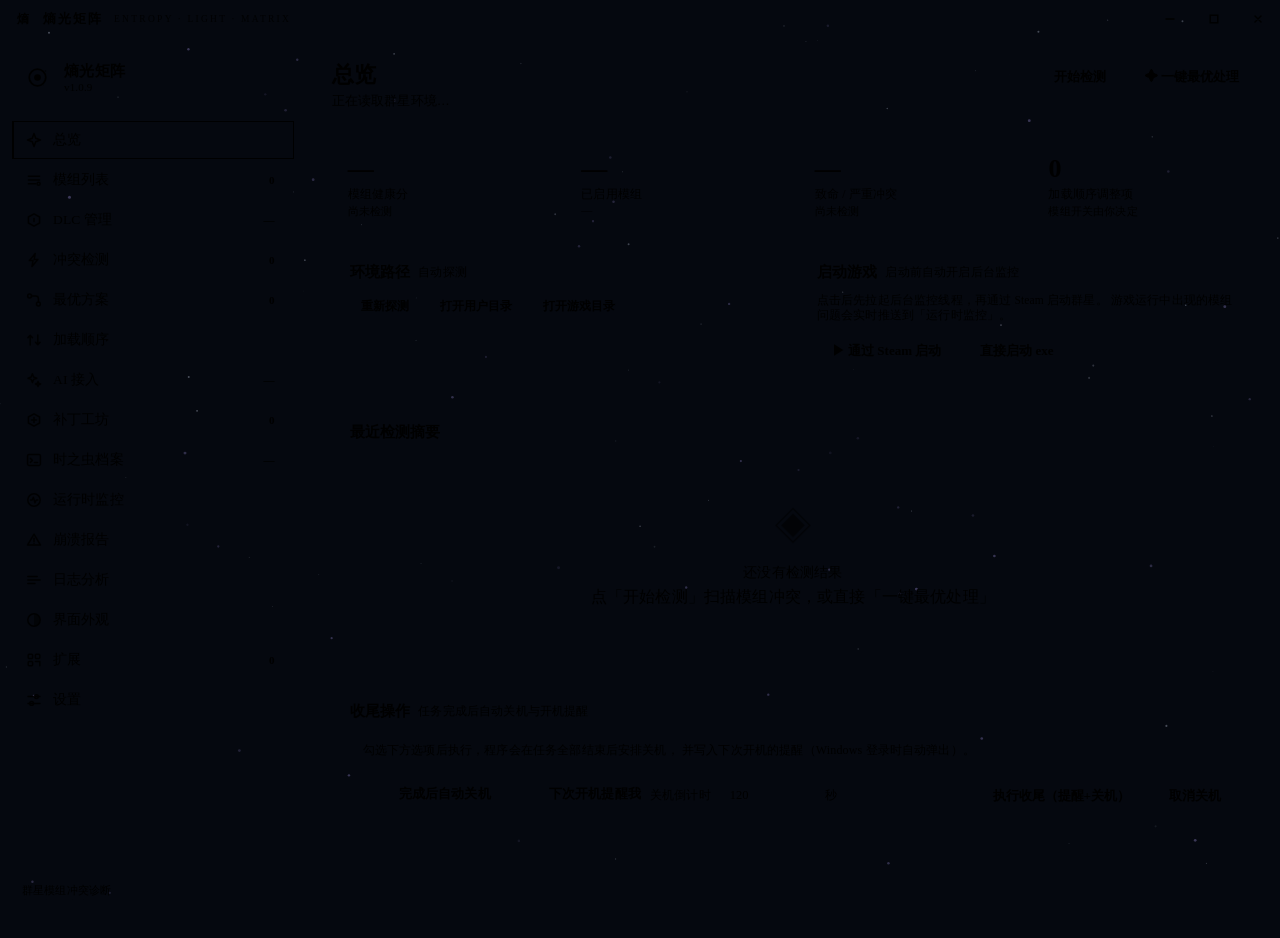
==== commit bcc6b5f1: "fix: 冲突检测完列表一片空白 —— 我删 chips 时把渲染中断了 #confFilters 是个会被 renderFindings 用 innerHTML 整个替换的容器。 上一版为了修重复 " ====
--- a/smd/web/index.html
+++ b/smd/web/index.html
@@ -285,17 +285,9 @@
         </div>
       </div>
       <div id="confSummary"></div>
-      <div class="card" id="confFilters" style="display:none">
-        <h3 data-i18n="conflict.x0003">筛选</h3>
-        <div style="margin-bottom:9px">
-          <span class="sm mut" style="margin-right:8px" data-i18n="conflict.x0004">严重度</span>
-          <span class="chips" id="sevChips"></span>
-        </div>
-        <div>
-          <span class="sm mut" style="margin-right:8px" data-i18n="conflict.x0005">类型　　</span>
-          <span class="chips" id="kindChips"></span>
-        </div>
-      </div>
+      <!-- 这个容器会被 renderFindings 用 innerHTML 整个替换成筛选卡片，
+           所以里面不用预先放东西（放了也会被覆盖）。 -->
+      <div class="card" id="confFilters" style="display:none"></div>
       <div id="findings"></div>
     </section>
 
@@ -4365,9 +4357,12 @@
       </select>
       <button class="btn sm" onclick="showAllFindings()">显示全部</button>
     </div>
-    <!-- 严重度/类型筛选在顶部固定的 #confFilters 里，这里不重复一份。
-         之前这里和顶部用了同一个 id（sevChips/kindChips），
-         getElementById 只拿到顶部那个，动态这份永远是空的。 -->
+    <div style="margin-bottom:8px">
+      <span class="sm mut" style="margin-right:8px">严重度</span>
+      <span class="chips" id="confSevChips"></span></div>
+    <div>
+      <span class="sm mut" style="margin-right:8px">类型　　</span>
+      <span class="chips" id="confKindChips"></span></div>
   </div>`;
   $('confFilters').innerHTML = bar;
   renderSevChips(); renderKindChips();
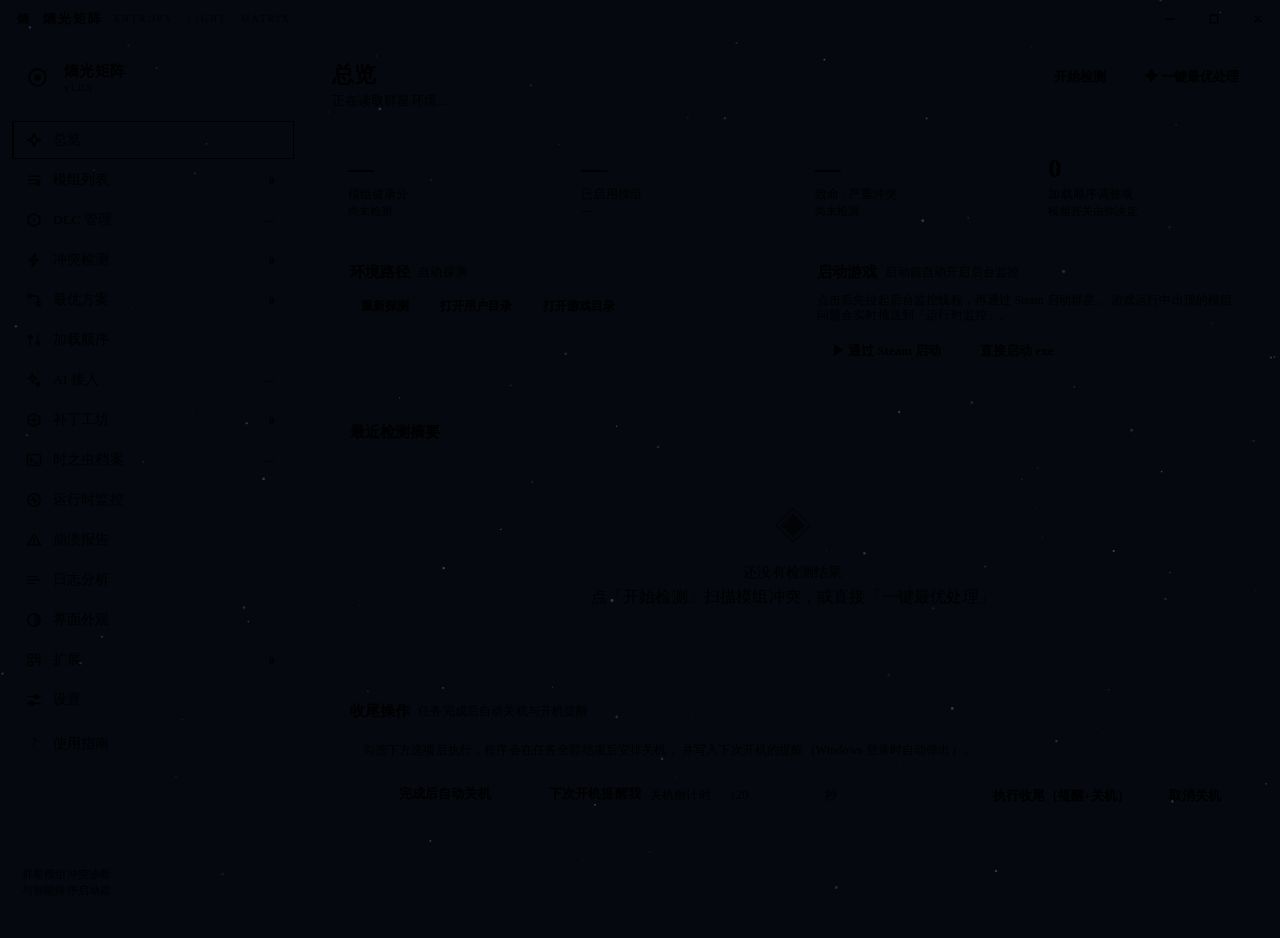
==== commit b9f854ad: "feat: 内置使用指南（独立窗口）+ 修冲突检测列表空白 ## 冲突检测列表一直空白 —— 三个错叠在一起  ① renderSevChips / renderKindChips 写的是 $('se" ====
--- a/smd/web/index.html
+++ b/smd/web/index.html
@@ -81,8 +81,11 @@
       <div class="nav" data-p="appearance"><span class="ico" data-icon="appearance"></span><span data-i18n="nav.appearance">界面外观</span></div>
       <div class="nav" data-p="ext"><span class="ico" data-icon="ext"></span><span data-i18n="nav.ext">扩展</span><span class="cnt" id="cExt">—</span></div>
       <div class="nav" data-p="settings"><span class="ico" data-icon="settings"></span><span data-i18n="nav.settings">设置</span></div>
+      <div class="nav" onclick="env.openGuide()" style="margin-top:4px;border-top:1px solid var(--line);padding-top:10px">
+        <span class="ico" style="font-size:14px">?</span><span>使用指南</span></div>
     </nav>
     <div style="font-size:10.5px;color:var(--dim2);padding:8px 10px;line-height:1.5"><span data-i18n="app.tagline">群星模组冲突诊断</span><br>与智能排序启动器
+      <br><span style="font-size:9.5px;opacity:.55">build 10-25 17:40</span>
     </div>
   </aside>
 
@@ -1321,6 +1324,45 @@
 // 定义在 4867 行会踩 TDZ。
 const _pk = i => String(i);
 
+// ---------------------------------------------------------------------------
+// 全局错误捕获
+// 为什么要有：界面某处抛异常时，浏览器只在 devtools 里报错，用户看到的是
+// 「点了没反应」「一片空白」。没有这个，我只能靠猜（这两天猜了五六轮）。
+// 现在任何未捕获错误都会在右上角弹一条红条，把文件名:行号 + 消息露出来。
+// ---------------------------------------------------------------------------
+window.addEventListener('error', function (e) {
+  try {
+    const msg = (e.message || '') + '  @' + String(e.filename || '').split('/').pop()
+                + ':' + (e.lineno || '?');
+    window.__dshErrors = (window.__dshErrors || []).concat([msg]).slice(-8);
+    if (typeof showFatal === 'function') showFatal(msg);
+  } catch (_) { /* 捕获器自己不能崩 */ }
+});
+window.addEventListener('unhandledrejection', function (e) {
+  try {
+    const msg = 'Promise 拒绝: ' + String((e.reason && e.reason.message) || e.reason);
+    window.__dshErrors = (window.__dshErrors || []).concat([msg]).slice(-8);
+    if (typeof showFatal === 'function') showFatal(msg);
+  } catch (_) { /* 同上 */ }
+});
+
+/// 把错误显示到页面顶部（不阻塞操作，可关闭）
+function showFatal(msg) {
+  let box = document.getElementById('fatalBar');
+  if (!box) {
+    box = document.createElement('div');
+    box.id = 'fatalBar';
+    box.style.cssText = 'position:fixed;top:0;left:0;right:0;z-index:99999;'
+      + 'background:#5a1a1a;color:#ffd9d9;padding:8px 14px;font:12px/1.5 monospace;'
+      + 'border-bottom:1px solid #ff6b6b;max-height:30vh;overflow:auto';
+    box.onclick = function () { box.remove(); };
+    document.body.appendChild(box);
+  }
+  const line = document.createElement('div');
+  line.textContent = '⚠ ' + msg + '（点这条关闭）';
+  box.appendChild(line);
+}
+
 let _setDirty = false;
 
 function api(name, ...args){
@@ -1482,6 +1524,11 @@
   async listExtensions(){ return await api('listExtensions'); },
   async launchExtension(id){ return await api('launchExtension', id); },
   async stopExtension(id){ return await api('stopExtension', id); },
+  // env 是**手写对象** —— 后端有方法不等于前端就有。
+  // 侧栏写了 onclick="env.openGuide()" 却没在这里定义，
+  // 点了完全没反应（实报）。必须包一层。
+  async openGuide(){ return await api('openGuide'); },
+
   async openExtensionsDir(){ return await api('openExtensionsDir'); },
   async openExtConsole(u){ return await api('openExtConsole', u||''); },
   // 全面扫盘：逐盘找 Stellaris.exe / save games / workshop/281990。
@@ -1545,7 +1592,10 @@
     S.status = r; S.paths = r.paths||{}; S.settings = r.settings||{};
     S.library = r.library||{}; S.monitor = r.monitor||{};
     renderDash(); renderFoot();
-    if(r.conflicts && !S.findings.length){ applyFindings(r.conflicts); }
+    // 是 findingsRaw，不是 findings。写错的那版访问 undefined.length
+    // 直接抛 TypeError，refresh() 到这里就断了 —— 状态永远不更新，
+    // 冲突检测页看起来一片空白（实报，查了四五轮才落到这一行）。
+    if(r.conflicts && !(S.findingsRaw||[]).length){ applyFindings(r.conflicts); }
   },
 
   async boot(){
@@ -2936,7 +2986,7 @@
     $('vFix').textContent = S.solution.change_count||0;
     $('cSol').textContent = S.solution.change_count||0;
   }
-  $('cFnd').textContent = S.findings.length||0;
+  $('cFnd').textContent = (S.findingsRaw||[]).length;   // 同上：不是 S.findings
 
   // 设置回填
   const st = S.settings||{};
@@ -4221,10 +4271,17 @@
   // 检测报告里带着**全部**冲突。已经被补丁解决掉的那些不该再列出来，
   // 否则用户打完补丁回来一看"问题还在"，以为白做了。
   // 这里按覆盖情况过滤一遍（后端 _patch_coverage 算的）。
-  renderConfSummary(rep);
-  renderSevChips(); renderKindChips();
-  renderFindings();
-  $('confFilters').style.display = S.findingsRaw.length? '' : 'none';
+  // 逐个包：任何一步抛错都不该让后面的「列表渲染」跟着不执行。
+  // 之前就是 renderSevChips 抛了个 TypeError，整条链断在那，
+  // 统计卡片是对的、下面的列表一片空白。
+  try { renderConfSummary(rep); } catch (e) { showFatal('renderConfSummary: ' + e.message); }
+  // **不要在这里调 renderSevChips/renderKindChips** ——
+  // 那两个 chip 容器是 renderFindings 里 `bar` 的一部分，
+  // bar 写进 #confFilters 之前它们还不存在，先调必然 null。
+  // chip 的渲染由 renderFindings 内部负责（写完 bar 紧接着调）。
+  try { renderFindings(); } catch (e) { showFatal('renderFindings: ' + e.message); }
+  try { $('confFilters').style.display = S.findingsRaw.length? '' : 'none'; }
+  catch (e) { showFatal('confFilters: ' + e.message); }
   const h = S.health!=null? S.health : 0;
   $('vHealth').textContent = h;
   $('dHealth').textContent = h>=80?'状态良好':h>=55?'存在隐患':h>=30?'冲突较多':t('非常危险');
@@ -4288,18 +4345,26 @@
 }
 
 function renderSevChips(){
+  // **必须找 confSevChips** —— 原来那个 #sevChips 在静态 HTML 里，
+  // 但 #confFilters 会被 renderFindings 用 innerHTML 整个替换成 bar，
+  // 替换之后 #sevChips 就不存在了。这段代码一直写 $('sevChips')
+  // → null.innerHTML → TypeError → renderFindings 整条中断 → 列表永远空白。
+  const el = $('confSevChips') || $('sevChips');
+  if(!el) return;
   const c = S.counts||{};
-  const items = [['all',t('全部'),S.findingsRaw.length],
+  const items = [['all',t('全部'),(S.findingsRaw||[]).length],
     ['critical',t('致命'),c.critical||0],['high',t('严重'),c.high||0],
     ['medium',t('中等'),c.medium||0],['low',t('轻微'),c.low||0],['info',t('提示'),c.info||0]];
-  $('sevChips').innerHTML = items.filter(x=>x[2]>0||x[0]==='all').map(([k,l,n])=>
+  el.innerHTML = items.filter(x=>x[2]>0||x[0]==='all').map(([k,l,n])=>
     `<span class="chip ${S.fndFilter.sev===k?'on':''}" onclick="setSev('${k}')">${l} ${n}</span>`
   ).join('');
 }
 function renderKindChips(){
+  const el = $('confKindChips') || $('kindChips');
+  if(!el) return;              // 同上：旧 id 在 bar 替换后就没了
   const kinds = S.kinds || (S.status.conflicts&&S.status.conflicts.kinds) || [];
   const n = (S.patchedNote&&S.patchedNote.hidden_patched)||0;
-  $('kindChips').innerHTML = `<span class="chip ${S.fndFilter.kind==='all'?'on':''}"
+  el.innerHTML = `<span class="chip ${S.fndFilter.kind==='all'?'on':''}"
       onclick="setKind('all')">全部类型</span>` +
     kinds.map(k=>
       `<span class="chip ${S.fndFilter.kind===k.kind?'on':''}"
@@ -4364,11 +4429,13 @@
       <span class="sm mut" style="margin-right:8px">类型　　</span>
       <span class="chips" id="confKindChips"></span></div>
   </div>`;
-  $('confFilters').innerHTML = bar;
+  const cf = $('confFilters');
+  if(cf) cf.innerHTML = bar;   // 判空：容器被上游改坏时不该整个中断
   renderSevChips(); renderKindChips();
 
   if(!f.length){
-    $('findings').innerHTML = `<div class="empty"><div class="i">◈</div>
+    const ebox = $('findings');
+    if(ebox) ebox.innerHTML = `<div class="empty"><div class="i">◈</div>
       <div class="t">没有匹配的问题</div>
       <div>${q?'换个关键词试试，或点「显示全部」':'调整筛选条件'}</div></div>`;
     return;
@@ -4376,7 +4443,9 @@
   // 默认全量渲染；条目极多时给一个「显示全部」入口，避免一次插入几万个节点
   const CAP = S.fndShowAll ? 100000 : 400;
   const shown = f.slice(0, CAP);
-  $('findings').innerHTML = shown.map((x,i)=>{
+  const fbox = $('findings');
+  if(!fbox) return;            // 容器都不在，渲染没意义，安静退出
+  fbox.innerHTML = shown.map((x,i)=>{
     const cnt = x.evidence && x.evidence.count;
     return `<div class="fnd ${x.severity}" id="fnd${i}">
       <div class="h" onclick="document.getElementById('fnd${i}').classList.toggle('open')">
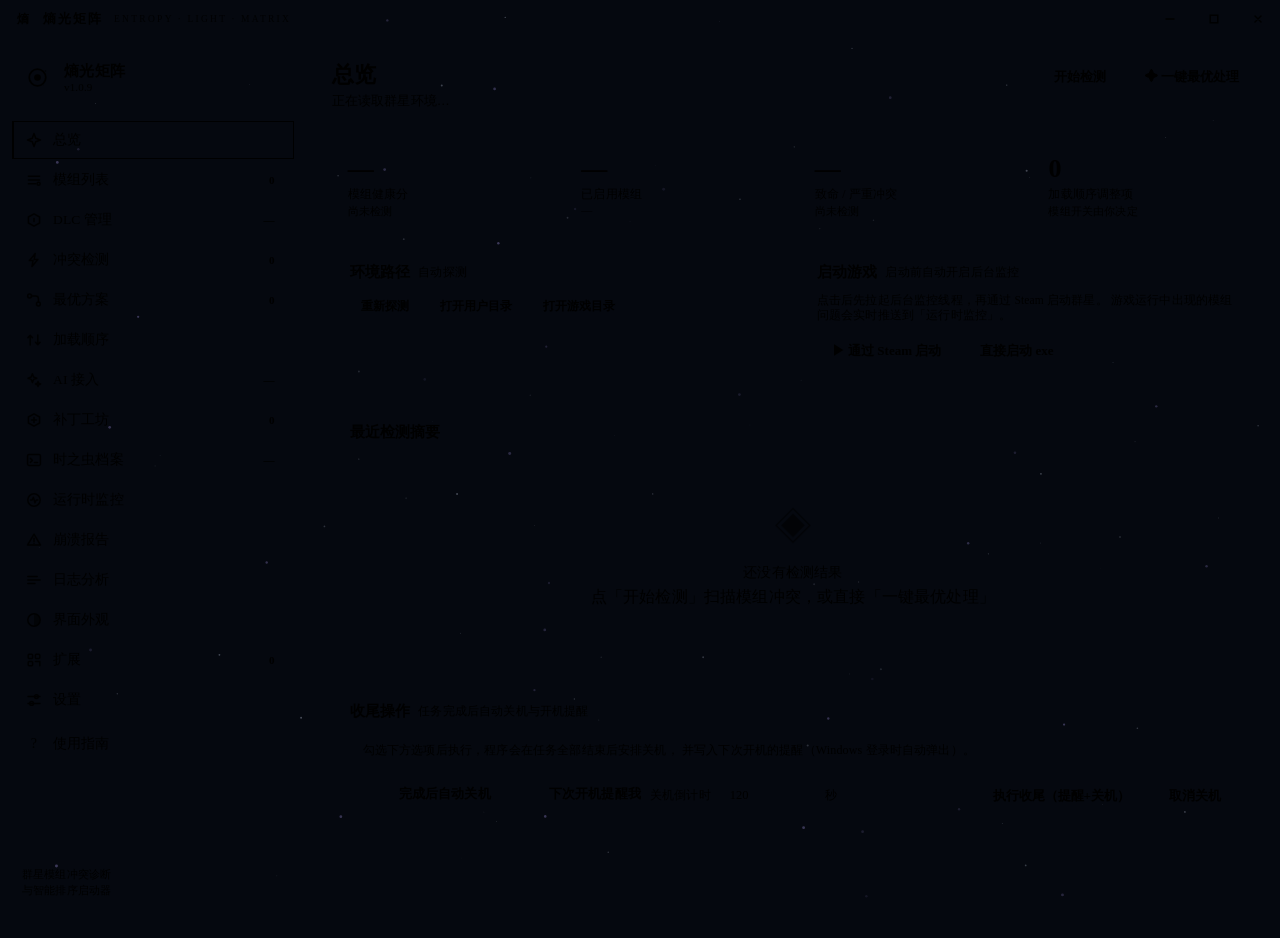
==== commit f928336c: "fix: querySelector 里拼了 t(...) 源码，选择器非法   Promise 拒绝: Failed to execute 'querySelector' on 'Document'" ====
--- a/smd/web/index.html
+++ b/smd/web/index.html
@@ -28,8 +28,8 @@
     <button class="tbBtn" onclick="env.minimizeWindow()" title="最小化"
       aria-label="最小化"><svg viewBox="0 0 12 12" aria-hidden="true">
       <path d="M2 6h8"/></svg></button>
-    <button class="tbBtn" onclick="env.toggleMaximizeWindow()" title="最大化 / 还原"
-      aria-label="最大化或还原"><svg viewBox="0 0 12 12" aria-hidden="true">
+    <button class="tbBtn" id="btnMax" onclick="env.toggleMaximizeWindow()"
+      title="最大化 / 还原" aria-label="最大化或还原"><svg viewBox="0 0 12 12" aria-hidden="true">
       <rect x="2.2" y="2.2" width="7.6" height="7.6"/></svg></button>
     <button class="tbBtn close" onclick="env.closeWindow()" title="关闭"
       aria-label="关闭"><svg viewBox="0 0 12 12" aria-hidden="true">
@@ -2789,7 +2789,11 @@
   async minimizeWindow(){ await api('minimize'); },
   async toggleMaximizeWindow(){
     const r = await api('toggleMaximize');
-    const btn = document.querySelector('.tbBtn[aria-label=t("最大化或还原")] svg');
+    // 原来是 querySelector('.tbBtn[aria-label=t("最大化或还原")] svg') ——
+    // 两层错：① t(...) 没写成 ${...} 或字符串拼接，源码字面量进了选择器
+    // ② 就算拼对，aria-label 的值含中文和括号，裸放进 CSS 属性选择器也不合法。
+    // 改用 id 找元素，跟语言无关，永远不会因为文案改动而失效。
+    const btn = document.querySelector('#btnMax svg');
     // 最大化时把方块图标换成"还原"的双层方框，跟系统行为一致
     if(btn && r && r.maximized !== undefined){
       btn.innerHTML = r.maximized
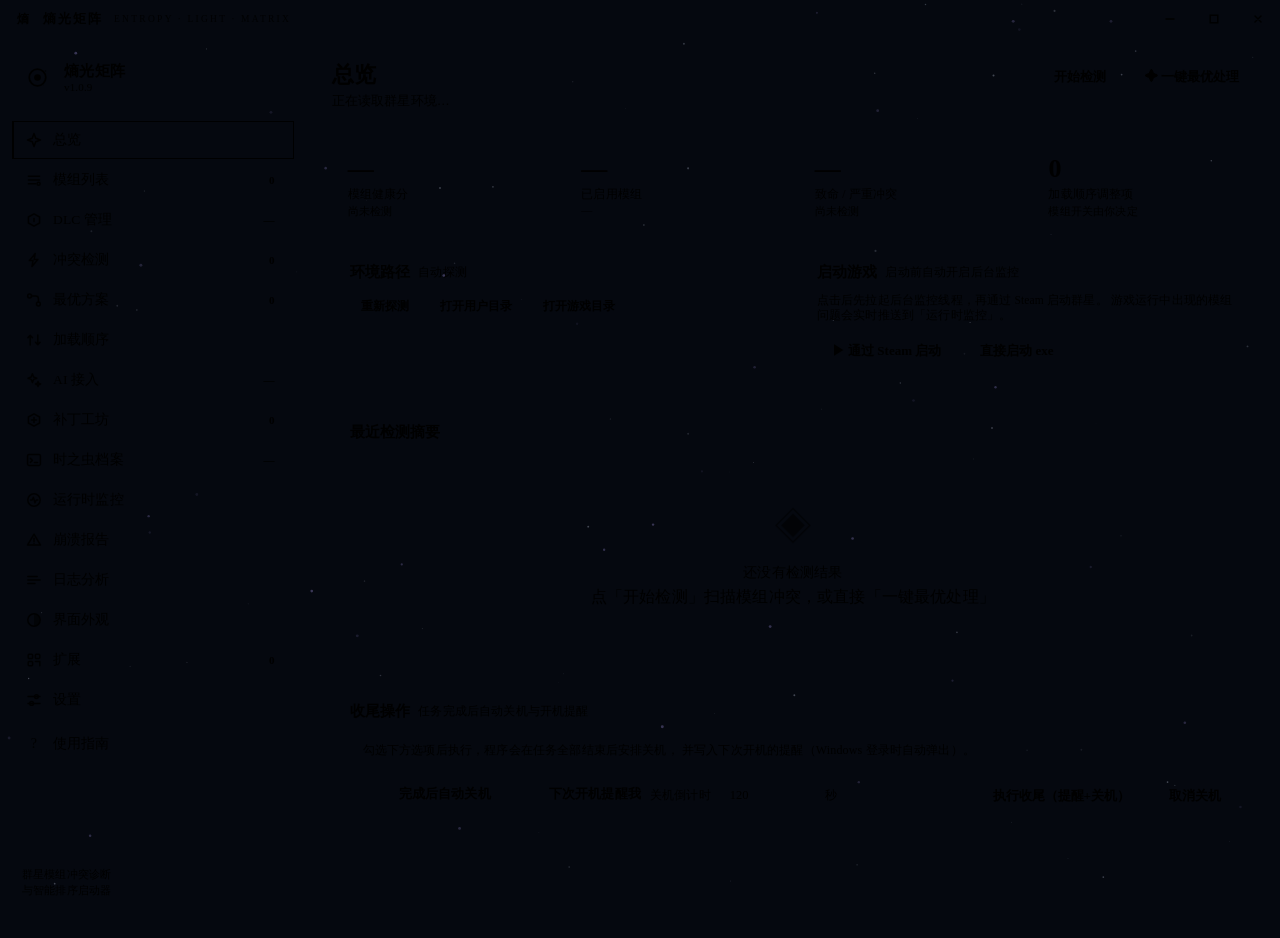
==== commit 02efaa53: "chore: 前端检查器扩到六项，一次扫出两个真 bug ## 检查器现在查什么  ① api('x') 调的，webui.py 里得有 ② env.x 用的，env 对象里得有 —— 这次靠它抓到两" ====
--- a/smd/web/index.html
+++ b/smd/web/index.html
@@ -1528,6 +1528,11 @@
   // 侧栏写了 onclick="env.openGuide()" 却没在这里定义，
   // 点了完全没反应（实报）。必须包一层。
   async openGuide(){ return await api('openGuide'); },
+  // 这两个在 HTML 里被 onclick/onchange 直接调用，但 env 里一直没定义 ——
+  // 切换播放集、勾「扫描全部模组」都会抛 "env.xxx is not a function"。
+  // 后端 app.py 有 switch_playset / set_scan_all_mods，这里补上桥接。
+  async switchPlayset(pid){ return await api('switchPlayset', pid); },
+  async setScanAllMods(on){ return await api('setScanAllMods', !!on); },
 
   async openExtensionsDir(){ return await api('openExtensionsDir'); },
   async openExtConsole(u){ return await api('openExtConsole', u||''); },
@@ -2458,7 +2463,7 @@
       + `<b>${m.entries||0}</b> 条 / ${m.sections||0} 类`
       + `　<span class="mut">${t('来源：$')}${esc(m.source||'')}</span>`;
     $('cConsole').textContent = m.entries||0;
-    $('conPath') && ($('conPath').innerHTML = '');
+    // conPath 元素已随旧版控制台移除，这行是死代码，删掉
     // 历史状态并入队列卡片下方的提示
     renderWikiChips();
     renderQueue();
@@ -4353,7 +4358,7 @@
   // 但 #confFilters 会被 renderFindings 用 innerHTML 整个替换成 bar，
   // 替换之后 #sevChips 就不存在了。这段代码一直写 $('sevChips')
   // → null.innerHTML → TypeError → renderFindings 整条中断 → 列表永远空白。
-  const el = $('confSevChips') || $('sevChips');
+  const el = $('confSevChips');
   if(!el) return;
   const c = S.counts||{};
   const items = [['all',t('全部'),(S.findingsRaw||[]).length],
@@ -4364,7 +4369,7 @@
   ).join('');
 }
 function renderKindChips(){
-  const el = $('confKindChips') || $('kindChips');
+  const el = $('confKindChips');
   if(!el) return;              // 同上：旧 id 在 bar 替换后就没了
   const kinds = S.kinds || (S.status.conflicts&&S.status.conflicts.kinds) || [];
   const n = (S.patchedNote&&S.patchedNote.hidden_patched)||0;
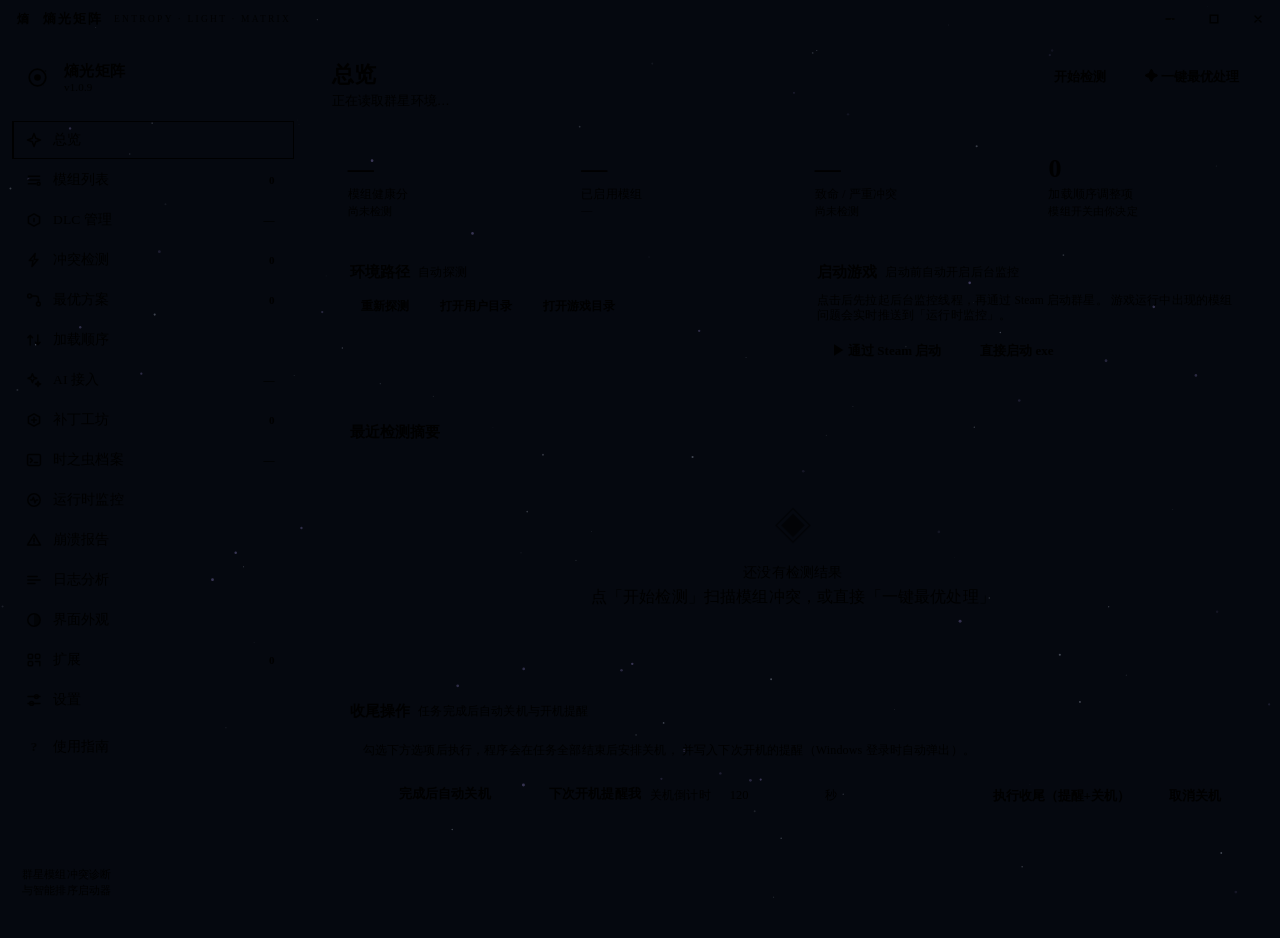
==== commit 2e7861d2: "feat: 使用指南加 8 张示意图 + 修「点了右边一片空白」 ## 「使用指南」点了之后右侧整片空白  侧栏入口写的是 class="nav"。导航初始化会给所有 .nav 覆盖 onclick：" ====
--- a/smd/web/index.html
+++ b/smd/web/index.html
@@ -81,8 +81,11 @@
       <div class="nav" data-p="appearance"><span class="ico" data-icon="appearance"></span><span data-i18n="nav.appearance">界面外观</span></div>
       <div class="nav" data-p="ext"><span class="ico" data-icon="ext"></span><span data-i18n="nav.ext">扩展</span><span class="cnt" id="cExt">—</span></div>
       <div class="nav" data-p="settings"><span class="ico" data-icon="settings"></span><span data-i18n="nav.settings">设置</span></div>
-      <div class="nav" onclick="env.openGuide()" style="margin-top:4px;border-top:1px solid var(--line);padding-top:10px">
-        <span class="ico" style="font-size:14px">?</span><span>使用指南</span></div>
+      <!-- **不能给 class="nav"**：导航初始化会给所有 .nav 覆盖 onclick，
+           把这里的 env.openGuide() 顶掉，然后拿 undefined 去 goPage ——
+           所有 page 被隐藏，右边一片空白（实报）。单独一个 class。 -->
+      <div class="navHelp" onclick="env.openGuide()">
+        <span class="ico">?</span><span>使用指南</span></div>
     </nav>
     <div style="font-size:10.5px;color:var(--dim2);padding:8px 10px;line-height:1.5"><span data-i18n="app.tagline">群星模组冲突诊断</span><br>与智能排序启动器
       <br><span style="font-size:9.5px;opacity:.55">build 10-25 17:40</span>
--- a/smd/web/theme.css
+++ b/smd/web/theme.css
@@ -174,6 +174,15 @@
   border:1px solid transparent;border-left:2px solid transparent;
   border-radius:var(--t-radius-sm);transition:.13s;user-select:none;
   position:relative}
+.navHelp{display:flex;align-items:center;gap:10px;padding:9px 11px;
+  cursor:pointer;color:var(--t-dim);font-size:13.5px;font-weight:500;
+  border:1px solid transparent;border-left:2px solid transparent;
+  border-radius:var(--t-radius-sm);transition:.13s;user-select:none;
+  margin-top:6px;border-top:1px solid var(--t-line2);padding-top:11px}
+.navHelp:hover{background:var(--t-panel);color:var(--t-fg)}
+.navHelp .ico{width:18px;height:18px;flex:0 0 auto;display:grid;
+  place-items:center;opacity:.75;font-size:13px;font-weight:600}
+
 .nav:hover{background:var(--t-panel);color:var(--t-fg)}
 .nav.on{background:var(--tint-acc);color:var(--t-fg);
   border-color:var(--t-line2);border-left-color:var(--t-acc);
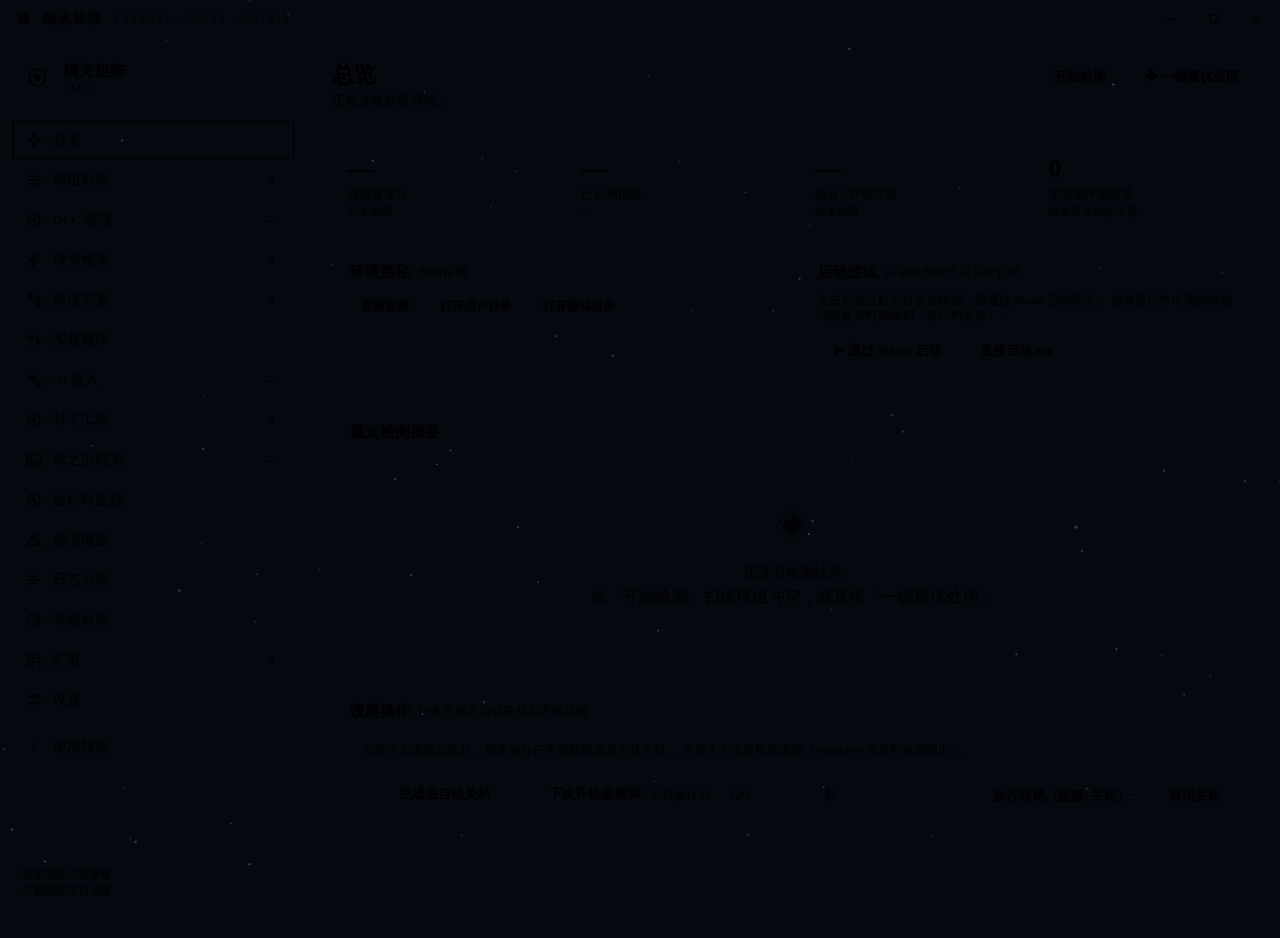
==== commit 50dc0461: "fix: 按 B 站评论改三处 —— 递归超限、扫描范围可见性、播放集说明 ## 1. paradox 递归加深度上限  iter_leaf_keys / canonical_text 都是无保护递归" ====
--- a/smd/web/index.html
+++ b/smd/web/index.html
@@ -186,8 +186,12 @@
         <div><h1><span data-i18n="mods.title">模组列表</span></h1><p id="modsSub">—</p></div>
         <div class="sp"></div>
         <div class="row">
+          <!-- 第三方启动器（Irony Mod Manager 等）的播放集是**自动发现**的，
+               不用手动导入 JSON —— 但用户不知道，B站评论问过「能导入吗」。
+               title 里直接写明。 -->
           <select id="playsetSel" onchange="env.switchPlayset(this.value)"
-            style="max-width:220px" title="要分析的播放集"></select>
+            style="max-width:220px"
+            title="要分析的播放集。官方启动器和 Irony Mod Manager 的都会自动列出来，不用导入 JSON"></select>
           <button class="btn sm" onclick="renamePlayset()">
             <span data-i18n="mods.renamePlayset">重命名</span></button>
           <input type="text" id="modSearch" placeholder="搜索模组名 / 标签…"
@@ -283,7 +287,10 @@
     <!-- ============ 冲突检测 ============ -->
     <section class="page" id="p-conflict">
       <div class="hd">
-        <div><h1><span data-i18n="nav.conflict">冲突检测</span></h1><p id="confSub"><span data-i18n="conflict.subtitle">扫描模组之间的文件覆盖、脚本重定义、依赖与版本问题</span></p></div>
+        <div><h1><span data-i18n="nav.conflict">冲突检测</span></h1><p id="confSub"><span data-i18n="conflict.subtitle">扫描模组之间的文件覆盖、脚本重定义、依赖与版本问题</span></p>
+          <!-- 扫描范围单独一行：用户最常问的就是「你到底扫了哪些模组」
+               （B站评论实报：以为是把整个订阅全扫一遍）。 -->
+          <p id="confScope" style="font-size:12px;color:var(--dim);margin-top:4px">—</p></div>
         <div class="sp"></div>
         <div class="row">
           <button class="btn pri" onclick="env.scan()" data-i18n="conflict.x0001">重新检测</button>
@@ -4291,6 +4298,23 @@
   // 那两个 chip 容器是 renderFindings 里 `bar` 的一部分，
   // bar 写进 #confFilters 之前它们还不存在，先调必然 null。
   // chip 的渲染由 renderFindings 内部负责（写完 bar 紧接着调）。
+  // 扫描范围：说清楚「只看播放集里启用的」，这是用户最常误解的一点
+  try {
+    const st2 = rep.stats || {};
+    const tot = st2.mods_total, en = st2.mods_enabled;
+    // 优先后端带上来的（rep.stats），回落设置快照
+    const all = st2.scan_all_mods != null ? !!st2.scan_all_mods
+                                          : !!((S.settings||{}).scan_all_mods);
+    const scope = $('confScope');
+    if (scope && tot != null) {
+      scope.innerHTML = all
+        ? `扫描范围：<b>全部 ${tot} 个模组</b>　（设置里开着「扫描全部模组」）`
+        : `扫描范围：<b>${en ?? tot} / ${tot} 个模组</b>　`
+          + `只扫当前播放集里启用的那部分。`
+          + `<a href="javascript:void(0)" onclick="goPage('settings')"`
+          + ` style="color:var(--pri)">想连未启用的也扫？去设置打开</a>`;
+    }
+  } catch (e) { /* 只是提示，不能因为它崩 */ }
   try { renderFindings(); } catch (e) { showFatal('renderFindings: ' + e.message); }
   try { $('confFilters').style.display = S.findingsRaw.length? '' : 'none'; }
   catch (e) { showFatal('confFilters: ' + e.message); }
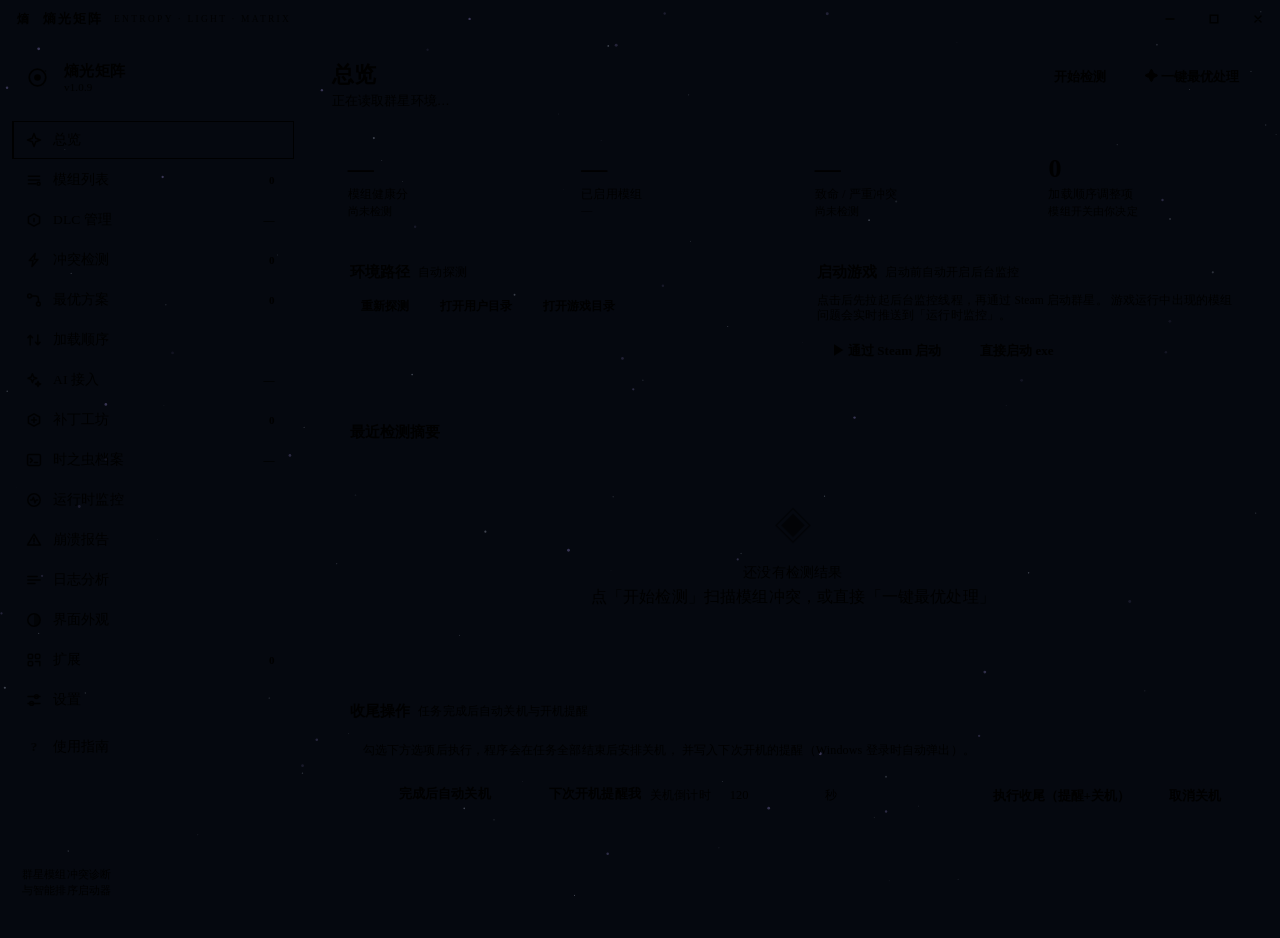
==== commit 2419f736: "feat: 手动导入播放集 JSON 上一版说「Irony 自动发现，不用导入」是我想简单了：自动探测只认 官方 sqlite 和 %APPDATA% 下一层的 Irony Database_*.js" ====
--- a/smd/web/index.html
+++ b/smd/web/index.html
@@ -1543,6 +1543,12 @@
   // 后端 app.py 有 switch_playset / set_scan_all_mods，这里补上桥接。
   async switchPlayset(pid){ return await api('switchPlayset', pid); },
   async setScanAllMods(on){ return await api('setScanAllMods', !!on); },
+  // 导入播放集 —— env 是手写对象，后端有方法这里就得有（漏了就是
+  // "env.xxx is not a function"，这个坑踩过三次了）
+  async pickPlaysetJson(){ return await api('pickPlaysetJson'); },
+  async importPlaysetJson(path){ return await api('importPlaysetJson', path); },
+  async listImportedPlaysets(){ return await api('listImportedPlaysets'); },
+  async removeImportedPlayset(pid){ return await api('removeImportedPlayset', pid); },
 
   async openExtensionsDir(){ return await api('openExtensionsDir'); },
   async openExtConsole(u){ return await api('openExtConsole', u||''); },
@@ -3831,6 +3837,31 @@
  * 但那不会改变游戏加载哪一套 —— 界面上不写清楚，很容易以为
  * "选了这个，游戏就玩这个"。
  */
+/// 导入播放集 JSON：选文件 → 导入 → 重载播放集列表
+async function importPlaysetJson(){
+  const pick = await env.pickPlaysetJson();
+  if(!pick || !pick.ok){
+    if(pick && pick.cancelled) return;                  // 用户取消，不吭声
+    if(pick && pick.error) toast(t('打不开选择框'), pick.error, 'err');
+    return;
+  }
+  const r = await env.importPlaysetJson(pick.path);
+  if(!r || !r.ok){
+    toast(t('导入失败'), (r && r.error) || '未知错误', 'err');
+    return;
+  }
+  if(!r.added){
+    toast(t('没有新增播放集'), (r.note || ''), 'warn');
+  } else {
+    toast(t('已导入 {n} 个播放集').replace('{n}', r.added),
+          (r.names || []).join('、'), 'ok');
+  }
+  // 刷新选择器 —— 用现成的 loadPlaysets()，它内部会调 renderPlaysets
+  try {
+    if(typeof loadPlaysets === 'function') await loadPlaysets();
+  } catch (e) { /* 刷不动也不影响已经导入成功这件事 */ }
+}
+
 function renderPlaysets(data){
   const box = $('playsetSel'), note = $('playsetBar');
   if(!box) return;
